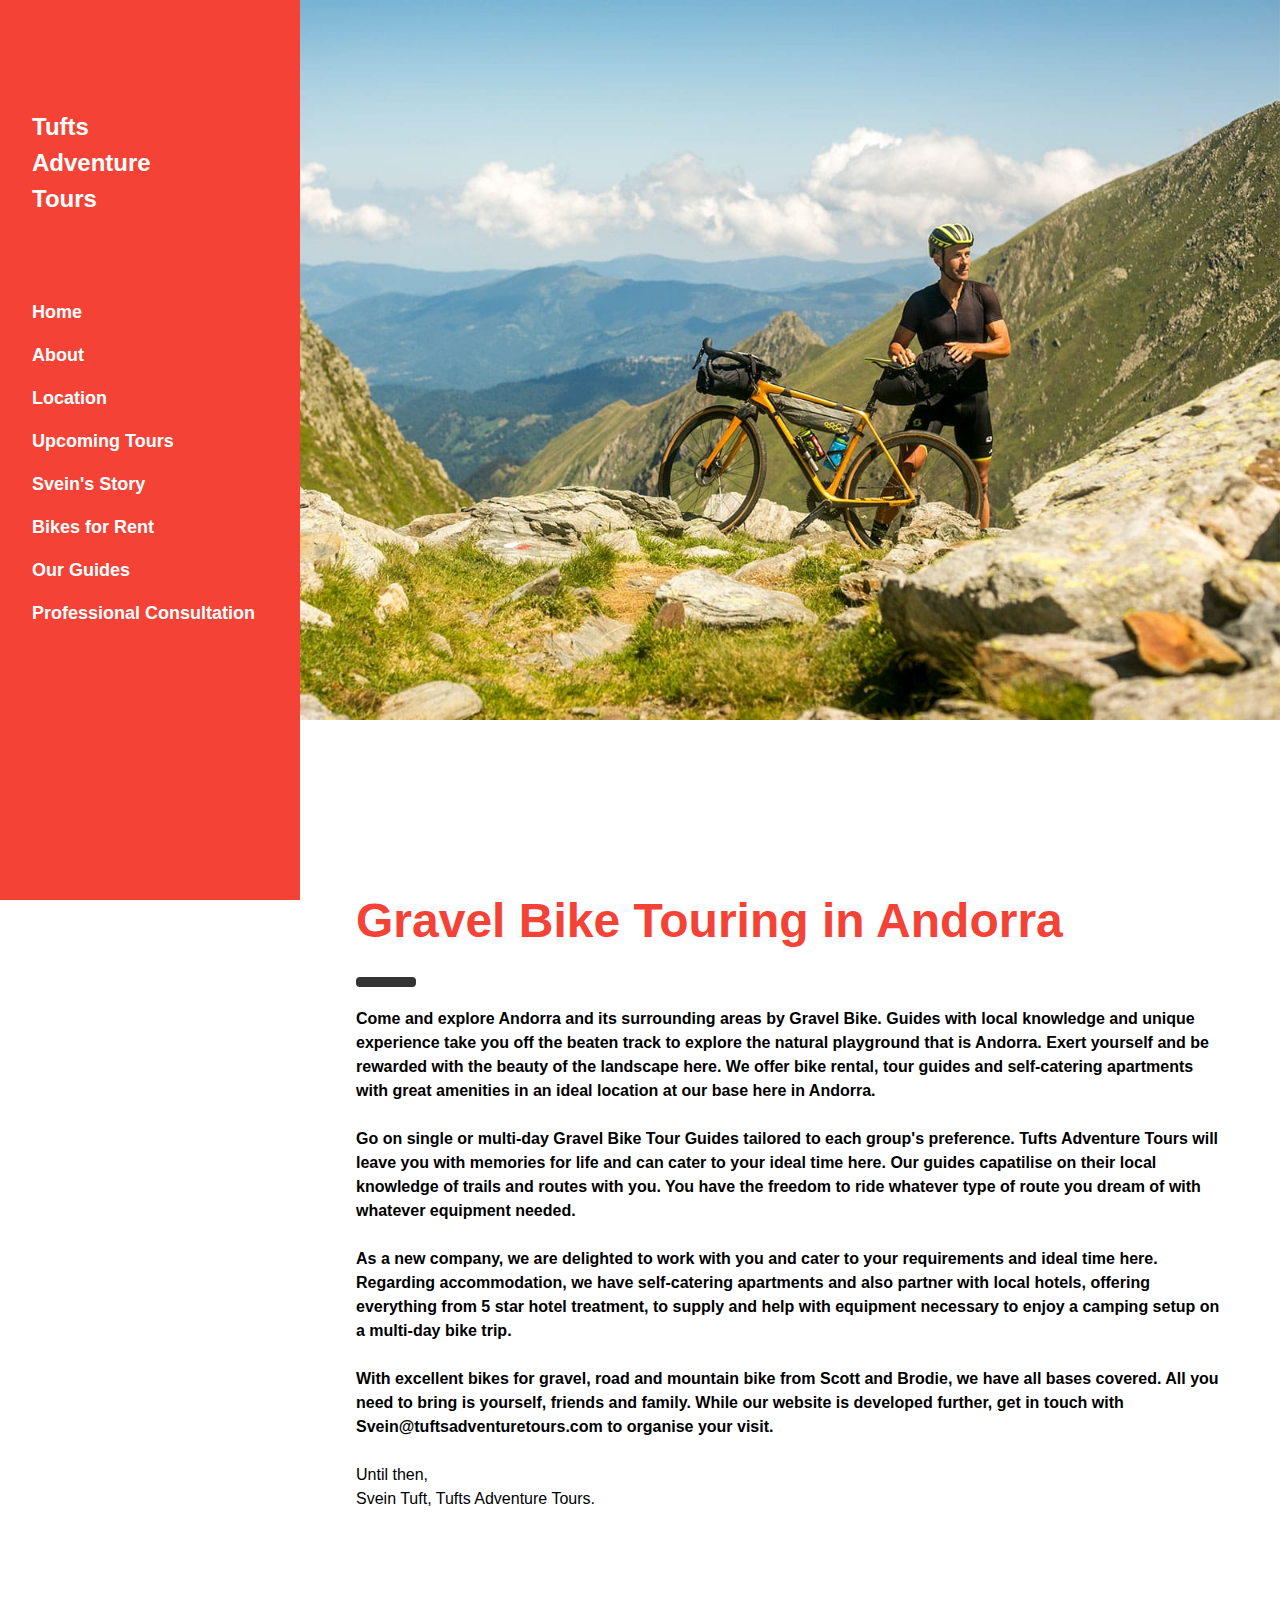
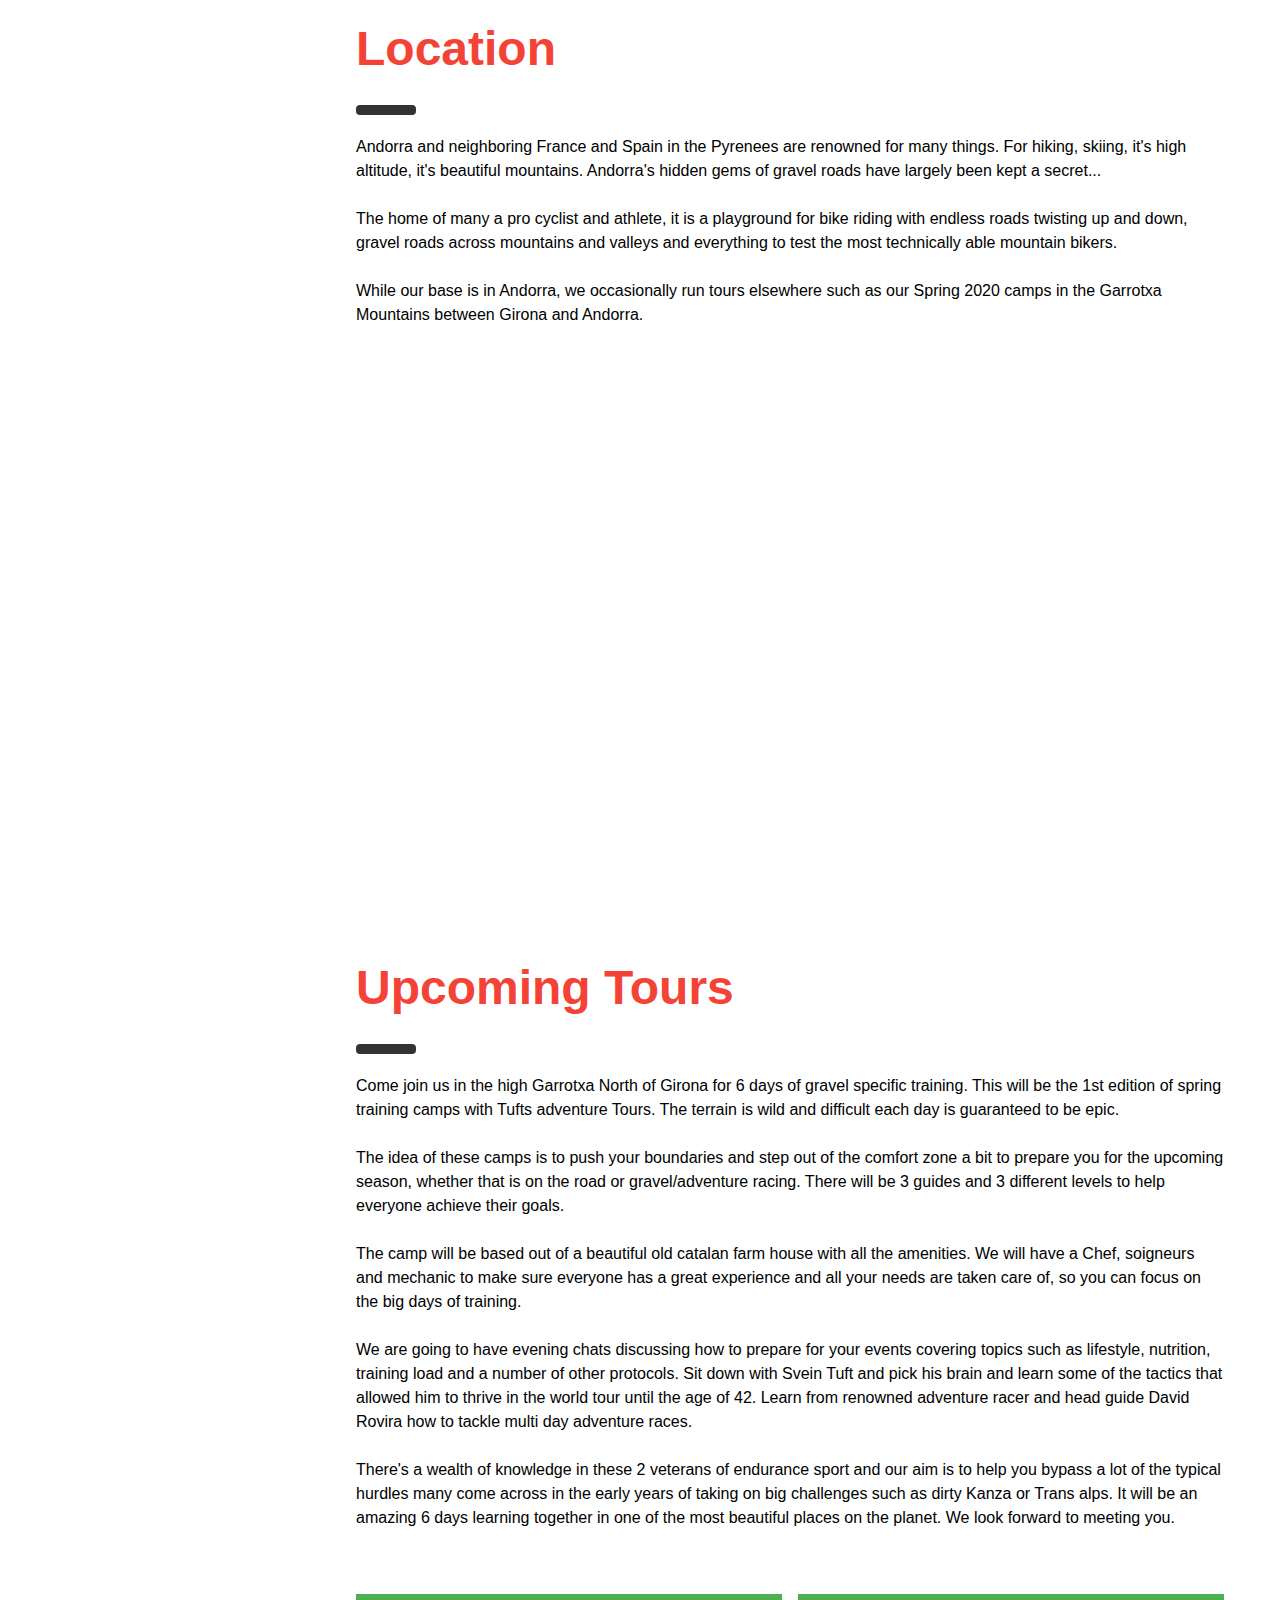
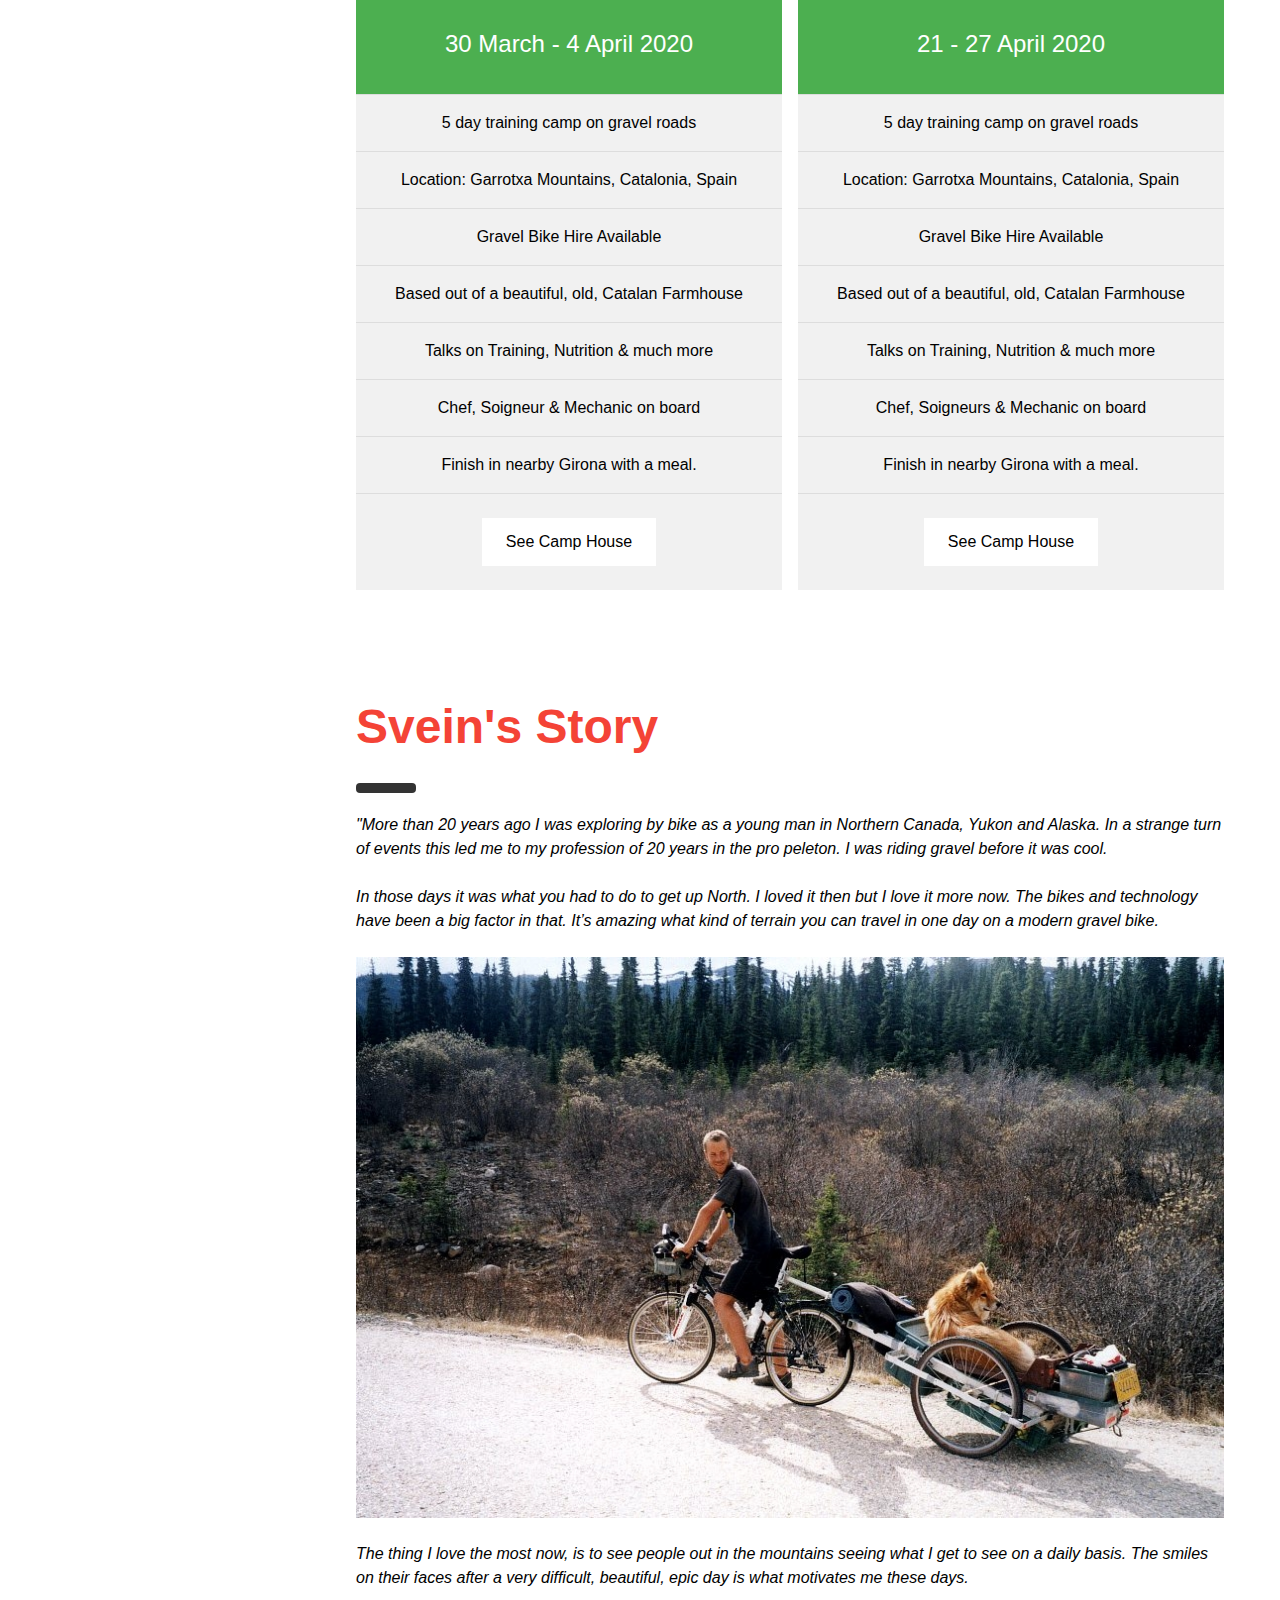
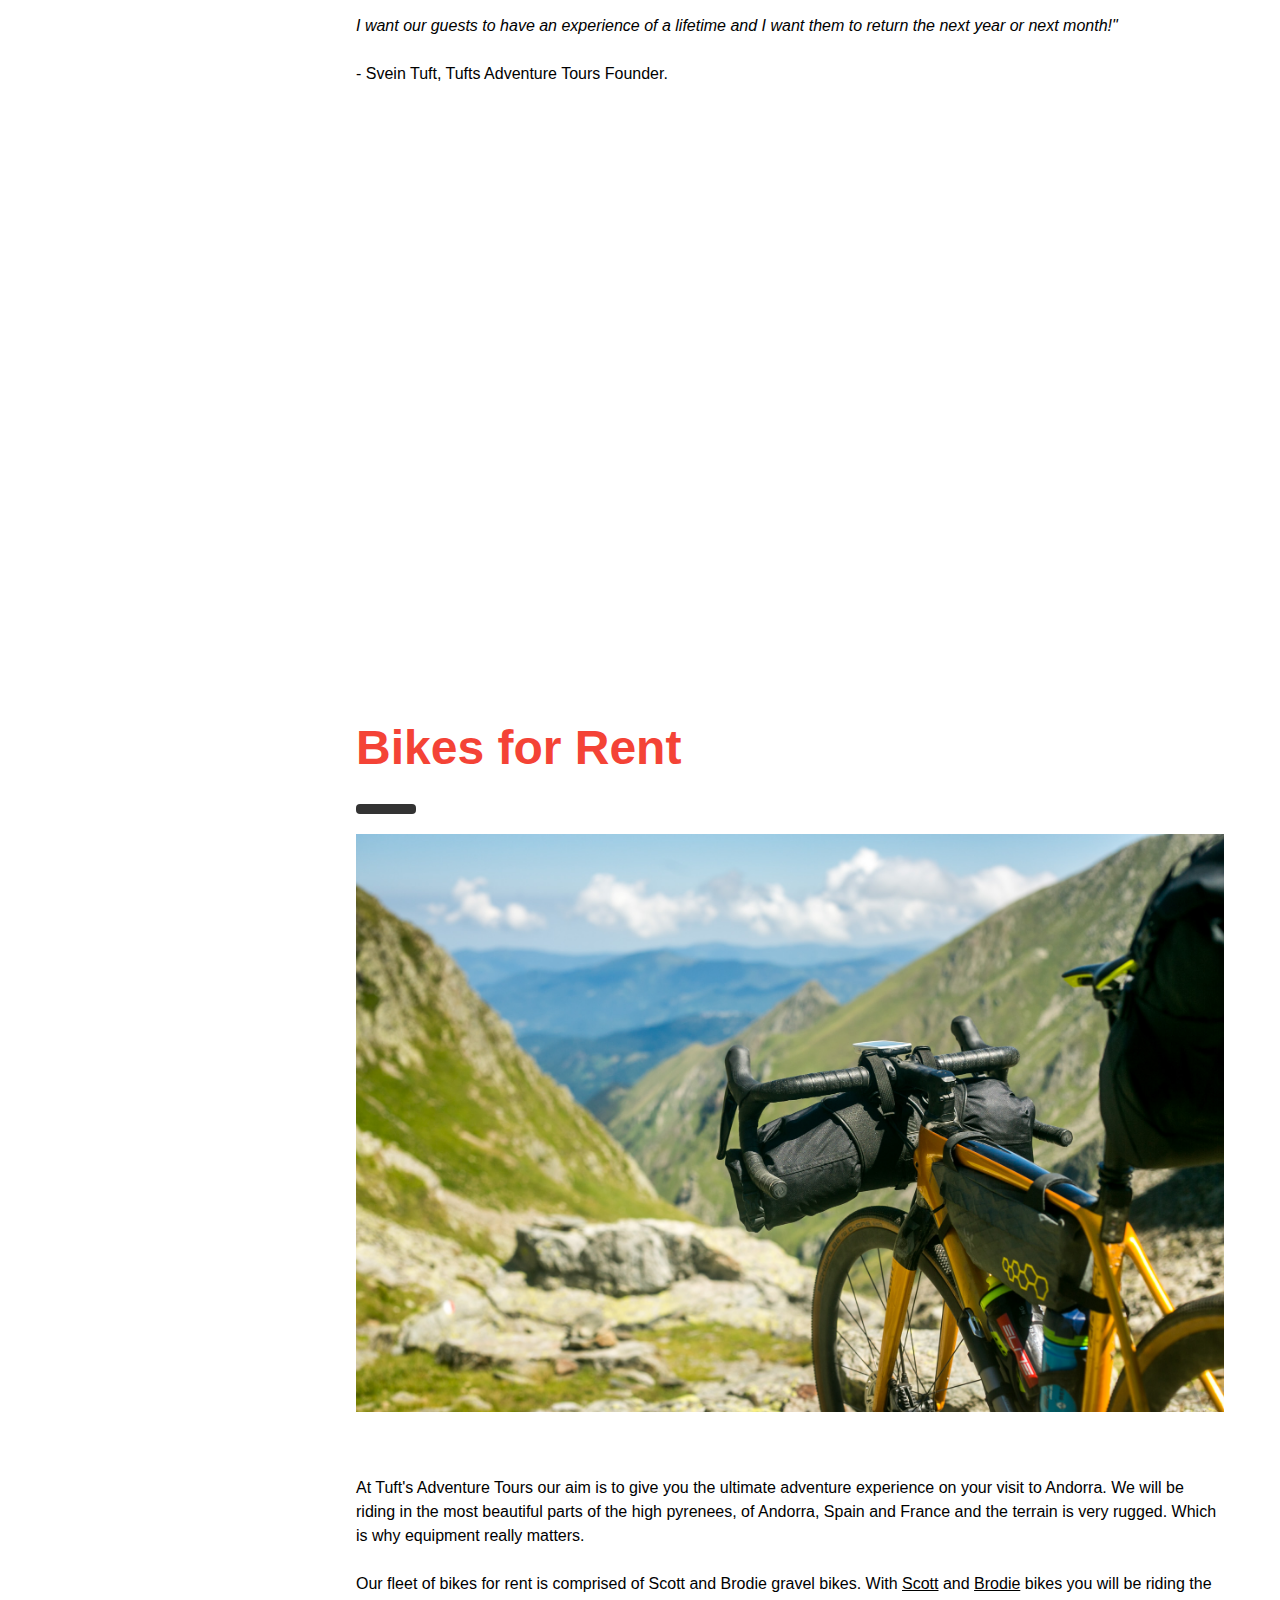
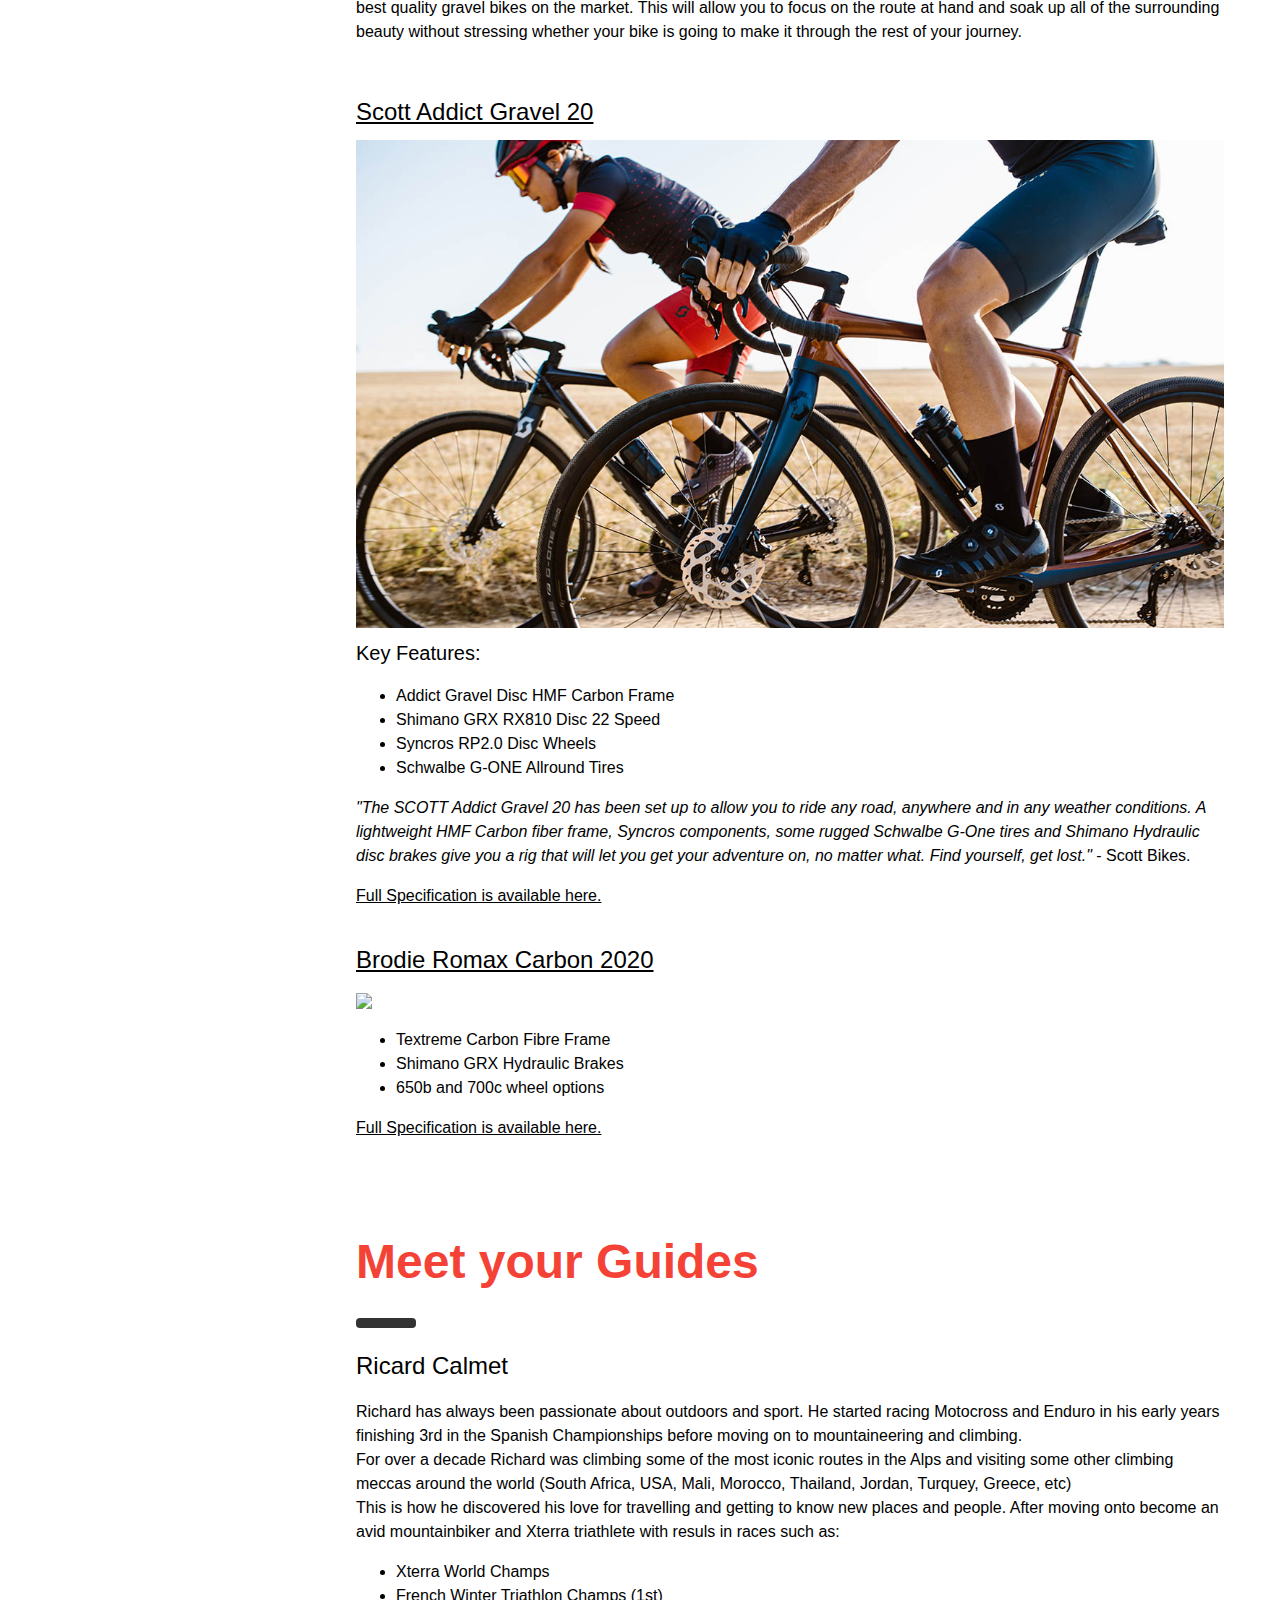
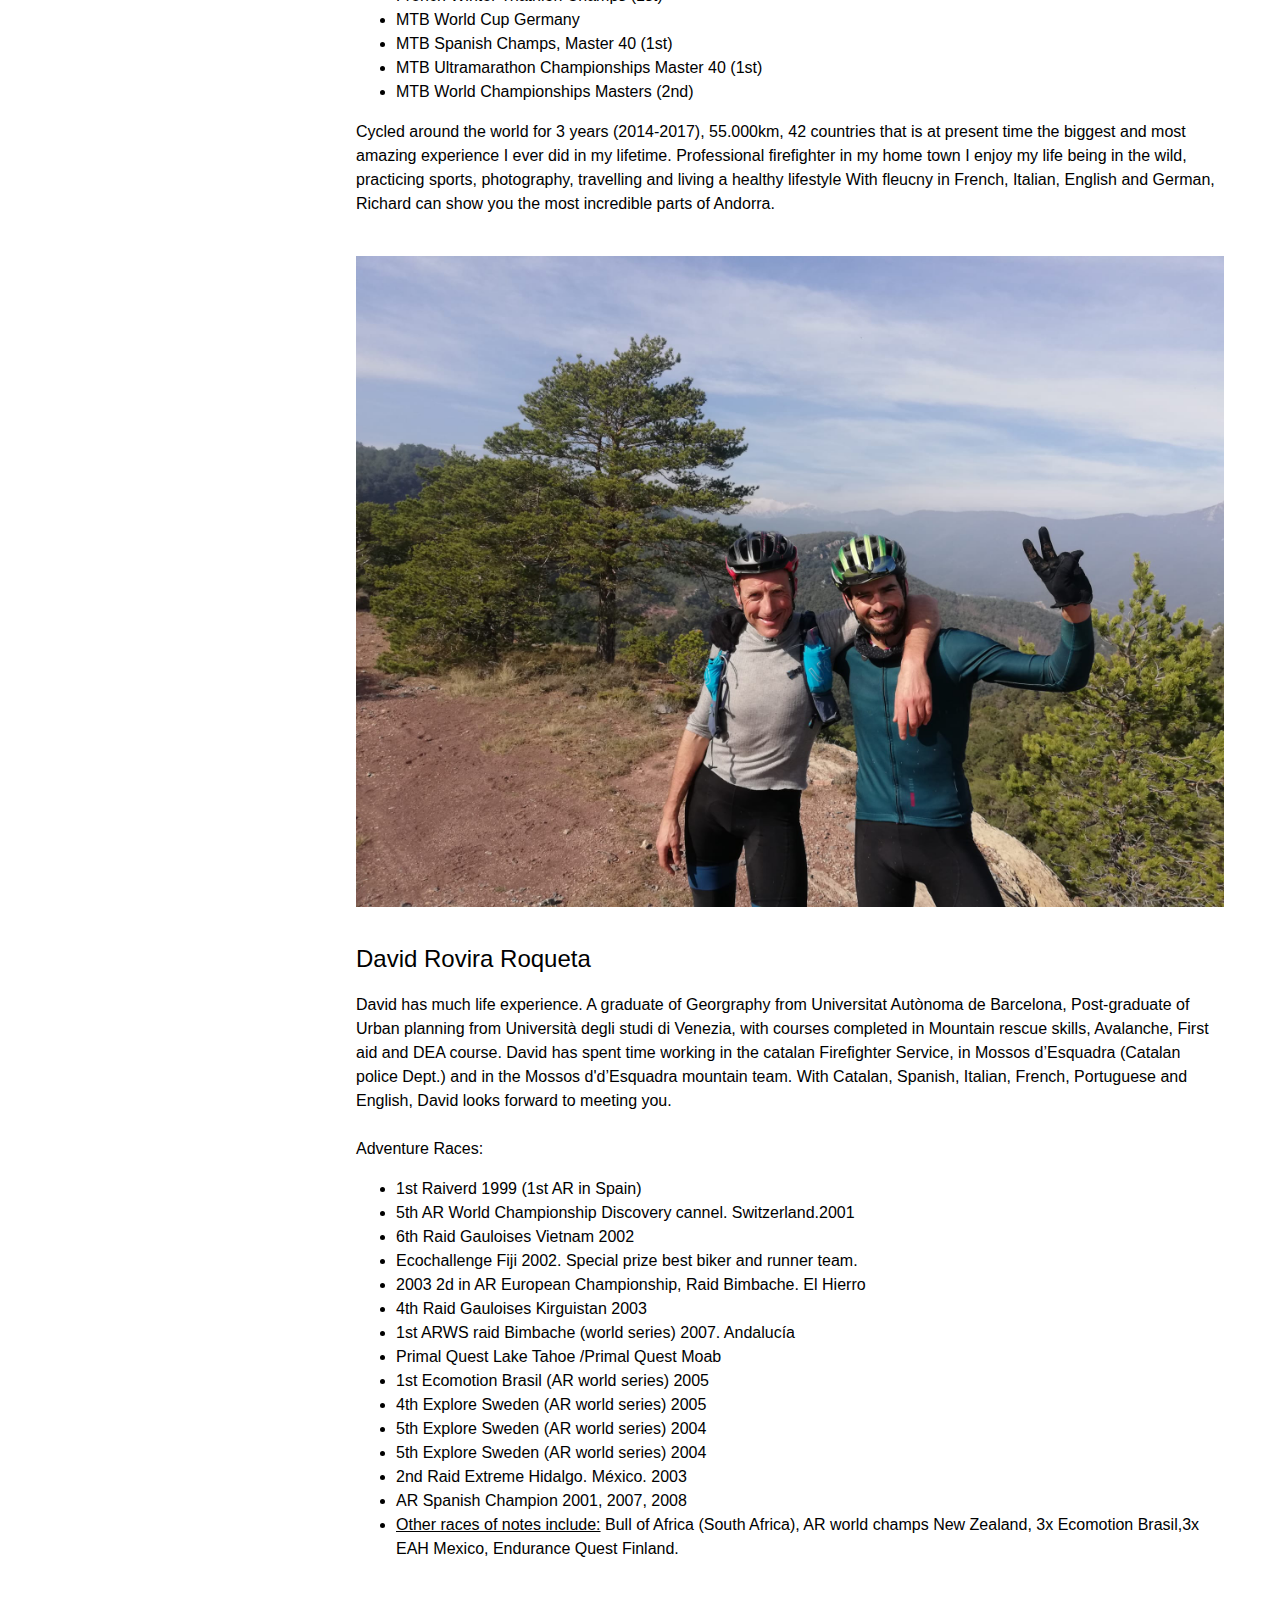
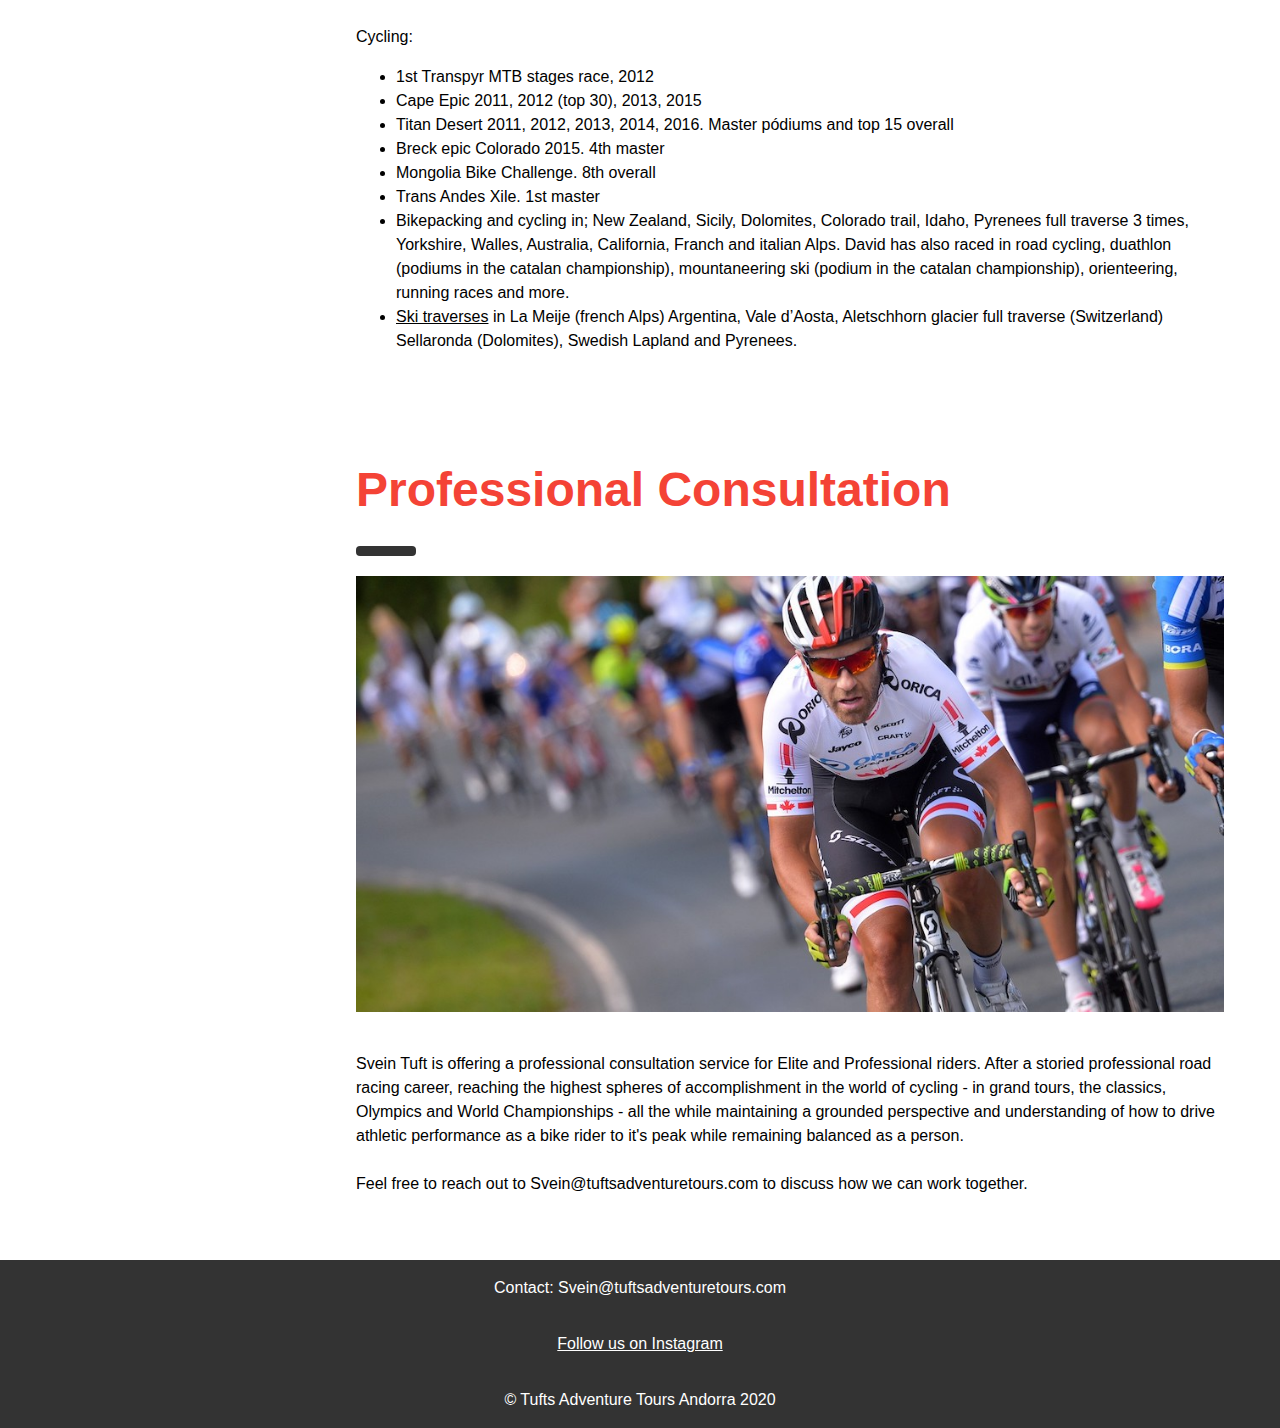
==== TuftsAdventureTours.com/index.html @ 7715aa44 "Info about rental bikes added." ====
<!DOCTYPE html>
<html lang="en">
<title>Tufts Adventure Tours</title>
<meta charset="UTF-8">
<meta name="viewport" content="width=device-width, initial-scale=1">
<!-- <link rel="stylesheet" href="https://www.w3schools.com/w3css/4/w3.css"> -->
<!-- <link rel="stylesheet" href="https://fonts.googleapis.com/css?family=Poppins"> -->
<link rel="stylesheet" href="index.css">
<link rel="stylesheet" href="fonts.css">
<style>
  body,
  h1,
  h2,
  h3,
  h4,
  h5 {
    font-family: Arial, Helvetica, sans-serif
  }

  body {
    font-size: 16px;
  }

  .w3-half img {
    margin-bottom: -6px;
    margin-top: 16px;
    opacity: 0.8;
    cursor: pointer
  }

  .w3-half img:hover {
    opacity: 1
  }
</style>

<body>

  <!-- Sidebar/menu -->
  <nav class="w3-sidebar w3-red w3-collapse w3-top w3-large w3-padding" style="z-index:3;width:300px;font-weight:bold;"
    id="mySidebar"><br>
    <a href="javascript:void(0)" onclick="w3_close()" class="w3-button w3-hide-large w3-display-topleft"
      style="width:100%;font-size:22px">Close Menu</a>
    <div class="w3-container">
      <h3 class="w3-padding-64"><b>Tufts <br> Adventure <br> Tours</b></h3>
    </div>
    <div class="w3-bar-block">
      <a href="#" onclick="w3_close()" class="w3-bar-item w3-button w3-hover-white">Home</a>
      <!-- <a href="#showcase" onclick="w3_close()" class="w3-bar-item w3-button w3-hover-white">Showcase</a> -->
      <a href="#about" onclick="w3_close()" class="w3-bar-item w3-button w3-hover-white">About</a>
      <a href="#location" onclick="w3_close()" class="w3-bar-item w3-button w3-hover-white">Location</a>
      <a href="#upcomingTours" onclick="w3_close()" class="w3-bar-item w3-button w3-hover-white">Upcoming Tours</a>
      <a href="#sveinsStory" onclick="w3_close()" class="w3-bar-item w3-button w3-hover-white">Svein's Story</a>
      <a href="#bikesForRental" onclick="w3_close()" class="w3-bar-item w3-button w3-hover-white">Bikes for Rent</a>
      <a href="#guides" onclick="w3_close()" class="w3-bar-item w3-button w3-hover-white">Our Guides</a>
      <a href="#proconsultation" onclick="w3_close()" class="w3-bar-item w3-button w3-hover-yellow">Professional
        Consultation</a>
    </div>
  </nav>

  <!-- Top menu on small screens -->
  <header class="w3-container w3-top w3-hide-large w3-red w3-xlarge w3-padding">
    <a href="javascript:void(0)" class="w3-button w3-red w3-margin-right" onclick="w3_open()">☰</a>
    <span>Tufts Adventure Tours</span>
  </header>

  <!-- Overlay effect when opening sidebar on small screens -->
  <div class="w3-overlay w3-hide-large" onclick="w3_close()" style="cursor:pointer" title="close side menu"
    id="myOverlay"></div>

  <!-- !PAGE CONTENT! -->

  <div class="imageBox">
    <img class="HomeImage" src="images/SveinBikeMountain.jpeg" alt="Gravel Cycling">
    <!-- <h1 class="imageText">Gravel Bike Tours in Andorra by Svein Tuft</h1> -->
  </div>

  <div class="w3-main" style="margin-left:340px;margin-right:40px">

    <!-- Header -->
    <div class="w3-container" style="margin-top:80px" id="showcase">
      <!-- <h1 class="w3-jumbo"><b>Interior Design</b></h1> -->
      <!-- <hr style="width:50px;border:5px solid red" class="w3-round"> -->
    </div>

    <!-- Photo grid (modal) -->
    <!-- <div class="w3-row-padding">
      <div class="w3-half">
        <img src="/w3images/kitchenconcrete.jpg" style="width:100%" onclick="onClick(this)" alt="Concrete meets bricks">
        <img src="/w3images/livingroom.jpg" style="width:100%" onclick="onClick(this)"
          alt="Light, white and tight scandinavian design">
        <img src="/w3images/diningroom.jpg" style="width:100%" onclick="onClick(this)"
          alt="White walls with designer chairs">
      </div>

      <div class="w3-half">
        <img src="/w3images/atrium.jpg" style="width:100%" onclick="onClick(this)" alt="Windows for the atrium">
        <img src="/w3images/bedroom.jpg" style="width:100%" onclick="onClick(this)"
          alt="Bedroom and office in one space">
        <img src="/w3images/livingroom2.jpg" style="width:100%" onclick="onClick(this)" alt="Scandinavian design">
      </div>
    </div> -->

    <!-- Modal for full size images on click -->
    <!-- <div id="modal01" class="w3-modal w3-black" style="padding-top:0" onclick="this.style.display='none'">
      <span class="w3-button w3-black w3-xxlarge w3-display-topright">×</span>
      <div class="w3-modal-content w3-animate-zoom w3-center w3-transparent w3-padding-64">
        <img id="img01" class="w3-image">
        <p id="caption"></p>
      </div>
    </div> -->

    <!-- Home / Tufts Adventure Tours -->
    <div class="w3-container" id="about" style="margin-top:75px">
      <h1 class="w3-xxxlarge w3-text-red"><b>Gravel Bike Touring in Andorra</b></h1>
      <hr style="width:50px;border:5px solid #333" class="w3-round">
      <p><b>Come and explore Andorra and its surrounding areas by Gravel Bike. Guides with local knowledge and unique
          experience take you off the beaten track to explore the natural playground that is Andorra. Exert yourself and
          be rewarded with the beauty of the landscape here. We offer bike rental, tour guides and self-catering
          apartments with great amenities in an ideal location at our base here in Andorra.
          <br><br>
          Go on single or multi-day Gravel Bike Tour Guides tailored to each group's preference. Tufts Adventure Tours
          will leave you with memories for life and can cater to your ideal time here. Our guides capatilise on their
          local knowledge of trails and routes with you. You have the freedom to ride whatever type of route you dream
          of
          with whatever equipment needed.
          <br><br>
          As a new company, we are delighted to work with you and cater to your requirements and ideal time here.
          Regarding accommodation, we have self-catering apartments and also partner with local hotels, offering
          everything from 5 star hotel treatment, to supply and help with equipment necessary to enjoy a camping setup
          on
          a multi-day bike trip.
          <br><br>
          With excellent bikes for gravel, road and mountain bike from Scott and Brodie, we have all bases covered. All
          you need to bring is yourself, friends and family.
          While our website is developed further, get in touch with Svein@tuftsadventuretours.com to organise your
          visit.
          <br><br></b>
        Until then,<br>
        Svein Tuft, Tufts Adventure Tours.
      </p>
    </div>


    <!-- Services -->
    <!-- <div class="w3-container" id="services" style="margin-top:75px">
      <h1 class="w3-xxxlarge w3-text-red"><b>Location.</b></h1>
      <hr style="width:50px;border:5px solid #333" class="w3-round">
      <p>Andorra and neighboring France and Spain in the Pyrenees are renowned for many things. For hiking, skiing, it's
        high altitude, it's beautiful mountains. Andorra's hidden gems of gravel roads have largely been kept a
        secret...<br><br>

        The home of many a pro cyclist and athlete, it is a playground for bike riding with endless roads twisting up
        and down, gravel roads across mountains and valleys and everything to test the most technically able mountain
        bikers.<br><br>


        The type of bike ride possible here:
        “If starting from Andorra La vella, make your way up to La Massana. From there climb up to the CG4 direction
        Pal. Take the CG4 all the way to Port de Cabus. From La Vella it’s roughly 1300 m of climbing. At the summit the
        road turns to Gravel and becomes the Carretera de Tor. Big descent passing Tor and Noris and finally coming back
        on pavement in Alins. From there take a left on the L-510 down the valley to the L-504 junction, taking a right
        on L-504 heading north to Tavascan. From Tavascan take the Cami de Graus through Quanca. This is a nice gravel
        road and climbing roughly 700 m until the road ends and then turns to single track/trail. There’s some good
        riding and some hiking until the pass at 2100 m. Now you are in France. Some steep technical hiking downhill and
        some great technical descending sections. The route finally washes out on a small D road in the Ossese valley
        and turns into the D38. Descend until you come to the D8f. Take the D8f until the D18 junction and turn right.
        This takes you to the town of Vicdessos. Follow signs to Auzat. From Auzat take the D8 up the Soulcem valley. A
        massive climb awaits. After Soulcem lake the road turns to gravel and you keep climbing deep into the big
        mountains. As the gravel road comes to an end there is a small trail on the left heading up to the Port de Rat.
        From here about an hour of hike and bike to the 2500m pass. Then the trail drops steeply down into Andorra
        Arcalis ski area. The road is gravel at 1st and then become paved as you get closer to the ski station. Take the
        CS-380 until Ordino and now you descend all the way back to La vella. The route could be done in one very
        massive day but I recommend taking 2 days to really enjoy it.”</p>
    </div> -->

    <!-- Designers -->
    <!-- <div class="w3-container" id="designers" style="margin-top:75px">
      <h1 class="w3-xxxlarge w3-text-red"><b>Designers.</b></h1>
      <hr style="width:50px;border:5px solid #333" class="w3-round">
      <p>The best team in the world.</p>
      <p>We are lorem ipsum consectetur adipiscing elit, sed do eiusmod tempor incididunt ut labore et dolore magna
        aliqua. Ut enim ad minim veniam, quis nostrud exercitation ullamco laboris nisi ut aliquip ex ea commodo
        consequat. Duis aute irure
        dolor in reprehenderit in voluptate velit esse cillum dolore eu fugiat nulla pariatur. Excepteur sint occaecat
        cupidatat non proident, sunt in culpa qui officia deserunt mollit anim id est laborum consectetur adipiscing
        elit, sed do eiusmod tempor
        incididunt ut labore et quis nostrud exercitation ullamco laboris nisi ut aliquip ex ea commodo consequat.
      </p>
      <p><b>Our designers are thoughtfully chosen</b>:</p>
    </div> -->

    <div class="w3-container" id="location" style="margin-top:75px">
      <h1 class="w3-xxxlarge w3-text-red"><b>Location</b></h1>
      <hr style="width:50px;border:5px solid #333" class="w3-round">

      <p>
        Andorra and neighboring France and Spain in the Pyrenees are renowned for many things. For hiking, skiing, it's
        high altitude, it's beautiful mountains. Andorra's hidden gems of gravel roads have largely been kept a
        secret...<br><br>

        The home of many a pro cyclist and athlete, it is a playground for bike riding with endless roads twisting up
        and down, gravel roads across mountains and valleys and everything to test the most technically able mountain
        bikers.<br><br>

        While our base is in Andorra, we occasionally run tours elsewhere such as our Spring 2020 camps in the Garrotxa
        Mountains between Girona and Andorra.<br><br>
      </p>

      <iframe width="800" height="500" src="https://www.youtube.com/embed/aKTC8yFddb4" frameborder="0"
        allow="accelerometer; autoplay; encrypted-media; gyroscope; picture-in-picture" allowfullscreen></iframe>
    </div>

    <!-- HERE WE ADD ABOUT THE BIKES!!! -->

    <!-- The Team -->
    <!-- <div class="w3-row-padding w3-grayscale">
      <div class="w3-col m4 w3-margin-bottom">
        <div class="w3-light-grey">
          <img src="/w3images/team2.jpg" alt="John" style="width:100%">
          <div class="w3-container">
            <h3>John Doe</h3>
            <p class="w3-opacity">CEO & Founder</p>
            <p>Phasellus eget enim eu lectus faucibus vestibulum. Suspendisse sodales pellentesque elementum.</p>
          </div>
        </div>
      </div>
      <div class="w3-col m4 w3-margin-bottom">
        <div class="w3-light-grey">
          <img src="/w3images/team1.jpg" alt="Jane" style="width:100%">
          <div class="w3-container">
            <h3>Jane Doe</h3>
            <p class="w3-opacity">Designer</p>
            <p>Phasellus eget enim eu lectus faucibus vestibulum. Suspendisse sodales pellentesque elementum.</p>
          </div>
        </div>
      </div>
      <div class="w3-col m4 w3-margin-bottom">
        <div class="w3-light-grey">
          <img src="/w3images/team3.jpg" alt="Mike" style="width:100%">
          <div class="w3-container">
            <h3>Mike Ross</h3>
            <p class="w3-opacity">Architect</p>
            <p>Phasellus eget enim eu lectus faucibus vestibulum. Suspendisse sodales pellentesque elementum.</p>
          </div>
        </div>
      </div>
    </div> -->

    <!-- Packages / Pricing Tables -->
    <div class="w3-container" id="upcomingTours" style="margin-top:75px">
      <h1 class="w3-xxxlarge w3-text-red"><b>Upcoming Tours</b></h1>
      <hr style="width:50px;border:5px solid #333" class="w3-round">
      <p> Come join us in the high Garrotxa North of Girona for 6 days of gravel specific training. This will be the 1st
        edition of spring training camps with Tufts adventure Tours. The terrain is wild and difficult each day is
        guaranteed to be epic.<br><br>
        The idea of these camps is to push your boundaries and step out of the comfort zone a bit
        to prepare you for the upcoming season, whether that is on the road or gravel/adventure racing.
        There will be 3 guides and 3 different levels to help everyone achieve their goals.<br><br>

        The camp will be based out of a beautiful old catalan farm house with all the amenities. We will have a Chef,
        soigneurs and mechanic to make sure everyone
        has a great experience and all your needs are taken care of, so you can focus on the big days of
        training.<br><br> We
        are going to have evening chats discussing how to prepare for your events covering topics such as lifestyle,
        nutrition, training load and a number of other protocols. Sit down with Svein Tuft and pick his brain and learn
        some of the tactics that allowed him to thrive in the world tour until the age of 42. Learn from renowned
        adventure racer and head guide David Rovira how to tackle multi day adventure races.<br><br>

        There's a wealth of knowledge in these 2 veterans of endurance sport and our aim is to help you bypass a lot of
        the typical hurdles
        many come across in the early years of taking on big challenges such as dirty Kanza or Trans alps. It will be an
        amazing 6 days learning together in one of the most beautiful places on the planet. We look forward to meeting
        you.<br><br><br></p>
    </div>




    <!-- <div class="w3-row-padding">
      <div class="w3-half w3-margin-bottom">
        <ul class="w3-ul w3-light-grey w3-center">
          <li class="w3-dark-grey w3-xlarge w3-padding-32">Basic</li>
          <li class="w3-padding-16">Floorplanning</li>
          <li class="w3-padding-16">10 hours support</li>
          <li class="w3-padding-16">Photography</li>
          <li class="w3-padding-16">20% furniture discount</li>
          <li class="w3-padding-16">Good deals</li>
          <li class="w3-padding-16">
            <h2>$ 199</h2>
            <span class="w3-opacity">per room</span>
          </li>
          <li class="w3-light-grey w3-padding-24">
            <button class="w3-button w3-white w3-padding-large w3-hover-black">Sign Up</button>
          </li>
        </ul>
      </div> -->

    <div class="w3-row-padding">
      <div class="w3-half w3-margin-bottom">
        <ul class="w3-ul w3-light-grey w3-center">
          <li class="w3-green w3-xlarge w3-padding-32">30 March - 4 April 2020</li>
          <li class="w3-padding-16">5 day training camp on gravel roads</li>
          <li class="w3-padding-16">Location: Garrotxa Mountains, Catalonia, Spain</li>
          <li class="w3-padding-16">Gravel Bike Hire Available</li>
          <li class="w3-padding-16">Based out of a beautiful, old, Catalan Farmhouse</li>
          <li class="w3-padding-16">Talks on Training, Nutrition & much more</li>
          <li class="w3-padding-16">Chef, Soigneur & Mechanic on board</li>
          <li class="w3-padding-16">Finish in nearby Girona with a meal.</li>
          <!-- <li class="w3-padding-16">Good deals</li> -->
          <!-- <li class="w3-padding-16">
              <h2>$ 199</h2>
              <span class="w3-opacity">per room</span>
            </li> -->
          <li class="w3-light-grey w3-padding-24">
            <a href="https://www.experienciarural.cat/en/houses/64-serra-del-bosc"><button
                class="w3-button w3-white w3-padding-large w3-hover-black">See Camp House</button></a>
          </li>
        </ul>
      </div>

      <div class="w3-half">
        <ul class="w3-ul w3-light-grey w3-center">
          <li class="w3-green w3-xlarge w3-padding-32">21 - 27 April 2020</li>
          <li class="w3-padding-16">5 day training camp on gravel roads</li>
          <li class="w3-padding-16">Location: Garrotxa Mountains, Catalonia, Spain</li>
          <li class="w3-padding-16">Gravel Bike Hire Available</li>
          <li class="w3-padding-16">Based out of a beautiful, old, Catalan Farmhouse</li>
          <li class="w3-padding-16">Talks on Training, Nutrition & much more</li>
          <li class="w3-padding-16">Chef, Soigneurs & Mechanic on board</li>
          <li class="w3-padding-16">Finish in nearby Girona with a meal.</li>

          <!-- <li class="w3-padding-16">GREAT deals</li> -->
          <!-- <li class="w3-padding-16">
            <h2>$ 249</h2>
            <span class="w3-opacity">per room</span>
          </li> -->
          <li class="w3-light-grey w3-padding-24">
            <a href="https://www.somrurals.com//es/casa-rural/sr-613-girons-613"><button
                class="w3-button w3-white w3-padding-large w3-hover-black">See Camp House</button></a>
          </li>
        </ul>
      </div>
    </div>



    <div class="w3-container" id="sveinsStory" style="margin-top:75px">
      <h1 class="w3-xxxlarge w3-text-red"><b>Svein's Story</b></h1>
      <hr style="width:50px;border:5px solid #333" class="w3-round">
      <p><i>
          "More than 20 years ago I was exploring by bike as a young man in
          Northern Canada, Yukon and Alaska. In a strange turn of events this led
          me to my profession of 20 years in the pro peleton. I was riding gravel
          before it was cool.
          <br><br>
          In those days it was what you had to do to get up
          North. I loved it then but I love it more now. The bikes and technology
          have been a big factor in that. It’s amazing what kind of terrain you
          can travel in one day on a modern gravel bike.
          <br><br>
          <img src="images/SveinoAndDog.jpeg" alt="Bike, Svein, Dog">
          <br><br>
          The thing I love the most
          now, is to see people out in the mountains seeing what I get to see on a
          daily basis. The smiles on their faces after a very difficult,
          beautiful, epic day is what motivates me these days.
          <br> <br>
          I want our guests
          to have an experience of a lifetime and I want them to return the next
          year or next month!"</i><br><br>
        - Svein Tuft, Tufts Adventure Tours Founder.<br><br></p>


      <iframe width="800" height="500" src="https://www.youtube.com/embed/nCKa3x4xXtg" frameborder="0"
        allow="accelerometer; autoplay; encrypted-media; gyroscope; picture-in-picture" allowfullscreen></iframe>
    </div>

    <div class="w3-container" id="bikesForRental" style="margin-top:75px">
      <h1 class="w3-xxxlarge w3-text-red"><b>Bikes for Rent</b></h1>
      <hr style="width:50px;border:5px solid #333" class="w3-round">
      <img src="images/TheBike.jpg" alt="Gravel Bike">
      <p><br><br>
        At Tuft's Adventure Tours our aim is to give you the ultimate adventure experience on your visit to
        Andorra. We will be riding in the most beautiful parts of the high pyrenees, of Andorra, Spain and
        France and the terrain is very rugged. Which is why equipment really matters.
        <br>
        <br>
        Our fleet of bikes for rent is comprised of Scott and Brodie gravel bikes. With
        <a href="https://www.scott-sports.com/global/en/products/bike-bikes-road-gravel-cx">Scott</a> and <a
          href="https://www.brodiebicycles.com/">Brodie</a> bikes you will be riding the best quality gravel bikes on
        the
        market. This will allow you to focus on the route at hand and soak up all of the surrounding beauty
        without stressing whether your bike is going to make it through the rest of your journey.
      </p>
      <br>
      <div>
        <h3><u>Scott Addict Gravel 20</u></h3>
        <img src="images/scottgraveladdict20.jpg">
        <h4>Key Features:</h4>
        <ul> 
          <li>Addict Gravel Disc HMF Carbon Frame</li>
          <li>Shimano GRX RX810 Disc 22 Speed</li>
          <li>Syncros RP2.0 Disc Wheels</li>
          <li>Schwalbe G-ONE Allround Tires</li>
        </ul>
        <p>
          <i>"The SCOTT Addict Gravel 20 has been set up to allow you to ride any road, anywhere and in any weather
          conditions. A lightweight HMF Carbon fiber frame, Syncros components, some rugged Schwalbe G-One tires and
          Shimano Hydraulic disc brakes give you a rig that will let you get your adventure on, no matter what. Find
          yourself, get lost."</i> - Scott Bikes.
        </p>
        <a href="https://www.scott-sports.com/us/en/product/scott-addict-gravel-20-bike?article=274775022">Full Specification is available here.</a>
      </div>
      <br>
      <div>
        <h3><u>Brodie Romax Carbon 2020</u></h3>
        <img src="/images/2020+Brodie+Romax+Carbon.jpg">
        <ul>
          <li>Textreme Carbon Fibre Frame </li>
          <li>Shimano GRX Hydraulic Brakes</li>
          <li>650b and 700c wheel options</li>
        </ul>
        <a href="https://www.brodiebicycles.com/2020-romax-carbon">Full Specification is available here.</a>
      </div>

    </div>



    <div class="w3-container" id="guides" style="margin-top:75px">
      <h1 class="w3-xxxlarge w3-text-red"><b>Meet your Guides</b></h1>
      <hr style="width:50px;border:5px solid #333" class="w3-round">

      <h3>Ricard Calmet</h3>
      <p>
        Richard has always been passionate about outdoors and sport.
        He started racing Motocross and Enduro in his early years finishing 3rd in the Spanish Championships before
        moving on to mountaineering and climbing. <br> For over a decade Richard was climbing some of the most iconic
        routes in the Alps and visiting some other climbing meccas around the world (South Africa, USA, Mali, Morocco,
        Thailand, Jordan, Turquey, Greece, etc)<br>
        This is how he discovered his love for travelling and getting to know new places and people.
        After moving onto become an avid mountainbiker and Xterra triathlete with resuls in races such as:
      </p>
      <ul>
        <li>Xterra World Champs</li>
        <li>French Winter Triathlon Champs (1st)</li>
        <li> MTB World Cup Germany</li>
        <li>MTB Spanish Champs, Master 40 (1st)</li>
        <li>MTB Ultramarathon Championships Master 40 (1st)</li>
        <li>MTB World Championships Masters (2nd)</li>
      </ul>
      <p>

        Cycled around the world for 3 years (2014-2017), 55.000km, 42 countries that is at present time the biggest and
        most amazing experience I ever did in my lifetime.
        Professional firefighter in my home town I enjoy my life being in the wild, practicing sports, photography,
        travelling and living a healthy lifestyle
        With fleucny in French, Italian, English and German, Richard can show you the most incredible parts of Andorra.
      </p>
      <br>
      <img src="images/guides.jpeg">
      <br>
      <br>
      <h3>David Rovira Roqueta</h3>
      <p>

        David has much life experience. A graduate of Georgraphy from Universitat Autònoma de Barcelona, Post-graduate
        of Urban planning from Università degli studi di Venezia, with courses completed in Mountain rescue skills,
        Avalanche, First aid and DEA course.
        David has spent time working in the catalan Firefighter Service, in Mossos d’Esquadra (Catalan police Dept.) and
        in the Mossos d'd’Esquadra mountain team. With Catalan, Spanish, Italian, French, Portuguese and English, David
        looks forward to meeting you.
        <br><br>
        Adventure Races:
      </p>
      <ul>
        <li>
          1st Raiverd 1999 (1st AR in Spain)
        </li>
        <li>
          5th AR World Championship Discovery cannel. Switzerland.2001
        </li>
        <li>
          6th Raid Gauloises Vietnam 2002
        </li>
        <li>
          Ecochallenge Fiji 2002. Special prize best biker and runner team.
        </li>
        <li>
          2003 2d in AR European Championship, Raid Bimbache. El Hierro
        </li>
        <li>
          4th Raid Gauloises Kirguistan 2003
        </li>
        <li>
          1st ARWS raid Bimbache (world series) 2007. Andalucía
        </li>
        <li>
          Primal Quest Lake Tahoe /Primal Quest Moab
        </li>
        <li>
          1st Ecomotion Brasil (AR world series) 2005
        </li>
        <li>
          4th Explore Sweden (AR world series) 2005
        </li>
        <li>
          5th Explore Sweden (AR world series) 2004
        </li>
        <li>
          5th Explore Sweden (AR world series) 2004
        </li>
        <li>
          2nd Raid Extreme Hidalgo. México. 2003
        </li>
        <li>
          AR Spanish Champion 2001, 2007, 2008
        </li>
        <li>
          <u>Other races of notes include:</u> Bull of Africa (South Africa), AR world champs New Zealand, 3x
          Ecomotion Brasil,3x EAH Mexico,
          Endurance Quest Finland.
        </li>
      </ul>
      <br>
      <br>
      Cycling:
      <ul>
        <li>
          1st Transpyr MTB stages race, 2012
        </li>
        <li>
          Cape Epic 2011, 2012 (top 30), 2013, 2015
        </li>
        <li>
          Titan Desert 2011, 2012, 2013, 2014, 2016. Master pódiums and top 15 overall
        </li>
        <li>
          Breck epic Colorado 2015. 4th master
        </li>
        <li>
          Mongolia Bike Challenge. 8th overall
        </li>
        <li>
          Trans Andes Xile. 1st master
        </li>
        <li>
          Bikepacking and cycling in; New Zealand, Sicily, Dolomites, Colorado trail, Idaho, Pyrenees full traverse 3
          times, Yorkshire, Walles, Australia, California, Franch and italian Alps.
          David has also raced in road cycling, duathlon (podiums in the catalan championship), mountaneering ski
          (podium in
          the catalan championship), orienteering, running races and more.
        </li>
        <li>
          <u>Ski traverses</u> in La Meije (french Alps) Argentina, Vale d’Aosta, Aletschhorn glacier full
          traverse (Switzerland) Sellaronda (Dolomites), Swedish Lapland and Pyrenees.
        </li>
      </ul>
    </div>

    <div class="w3-container" id="proconsultation" style="margin-top:75px">
      <h1 class="w3-xxxlarge w3-text-red"><b>Professional Consultation</b></h1>
      <hr style="width:50px;border:5px solid #333" class="w3-round">

      <img src="images/CanadianChamp.jpeg">
      <p><br>
        Svein Tuft is offering a professional consultation service for Elite and Professional riders.
        After a storied professional road racing career, reaching the highest spheres of accomplishment in the world of
        cycling - in grand tours, the classics, Olympics and World Championships - all the while maintaining a grounded
        perspective and understanding of how to drive athletic performance as a bike rider to it's peak while remaining
        balanced as a person.
        <br><br>
        Feel free to reach out to Svein@tuftsadventuretours.com to discuss how we can work together.<br><br><br>
      </p>
    </div>

    <!-- <div class="w3-container" id="guides" style="margin-top:75px">
      <h1 class="w3-xxxlarge w3-text-red"><b>Meet your Guides</b></h1>
      <hr style="width:50px;border:5px solid #333" class="w3-round">
      <p>
        <h3>Ricard Calmet</h3>
        Richard has always been passionate about outdoors and sport.
        Richard started racing Motocross and Enduro in his early years finishing 3rd in the Spanish Championships before
        moved to mountaineering and climbing later. <br> For over a decade Richard was climbing some of the most iconic
        routes in the Alps and visiting some other climbing meccas around the world (South Africa, USA, Mali, Morocco,
        Thailand, Jordan, Turquey, Greece, etc)<br>
        This is how he discovered his love for travelling and getting to know new places and people.
        After moving onto become an avid mountainbiker and Xterra triathlete with resuls in races such as:
      </p>
      <ul>
        <li>Xterra World Champs</li>
        <li>French Winter Triathlon Champs (1st)</li>
        <li> MTB World Cup Germany</li>
        <li>MTB Spanish Champs, Master 40 (1st)</li>
        <li>MTB Ultramarathon Championships Master 40 (1st)</li>
        <li>MTB World Championships Masters (2nd)</li>
      </ul>

      <p>
        Cycled around the world for 3 years (2014-2017), 55.000km, 42 countries that is at present time the biggest and
        most amazing experience I ever did in my lifetime.
        Professional firefighter in my home town I enjoy my life being in the wild, practicing sports, photography,
        travelling and living a healthy lifestyle
        With fleucny in French, Italian, English and German, Richard can show you the most incredible parts of Andorra.
      </p>
      <br>
      <br>
      <h3>David Rovira Roqueta</h3>
      <p>

        David has much life experience. A graduate of Georgraphy from Universitat Autònoma de Barcelona, Post-graduate
        of Urban planning from Università degli studi di Venezia, with courses completed in Mountain rescue skills,
        Avalanche, First aid and DEA course.
        David has spent time working in the catalan Firefighter Service, in Mossos d’Esquadra (Catalan police Dept.) and
        in the Mossos d'd’Esquadra mountain team. With Catalan, Spanish, Italian, French, Portuguese and English, David
        looks forward to meeting you.
        <br><br>
        Adventure Races:
        <ul>
          <li>
            1st Raiverd 1999 (1st AR in Spain)
          </li>
          <li>
            5th AR World Championship Discovery cannel. Switzerland.2001
          </li>
          <li>
            6th Raid Gauloises Vietnam 2002
          </li>
          <li>
            Ecochallenge Fiji 2002. Special prize best biker and runner team.
          </li>
          <li>
            2003 2d in AR European Championship, Raid Bimbache. El Hierro
          </li>
          <li>
            4th Raid Gauloises Kirguistan 2003
          </li>
          <li>
            1st ARWS raid Bimbache (world series) 2007. Andalucía
          </li>
          <li>
            Primal Quest Lake Tahoe /Primal Quest Moab
          </li>
          <li>
            1st Ecomotion Brasil (AR world series) 2005
          </li>
          <li>
            4th Explore Sweden (AR world series) 2005
          </li>
          <li>
            5th Explore Sweden (AR world series) 2004
          </li>
          <li>
            5th Explore Sweden (AR world series) 2004
          </li>
          <li>
            2nd Raid Extreme Hidalgo. México. 2003
          </li>
          <li>
            AR Spanish Champion 2001, 2007, 2008
          </li>
          <li>
            <u>Other races of notes include:</u> Bull of Africa (South Africa), AR world champs New Zealand, 3x
            Ecomotion Brasil,3x EAH Mexico,
            Endurance Quest Finland.
          </li>
        </ul>
        <br>
        <br>
        Cycling:
        <ul>
          <li>
            1st Transpyr MTB stages race, 2012
          </li>
          <li>
            Cape Epic 2011, 2012 (top 30), 2013, 2015
          </li>
          <li>
            Titan Desert 2011, 2012, 2013, 2014, 2016. Master pódiums and top 15 overall
          </li>
          <li>
            Breck epic Colorado 2015. 4th master
          </li>
          <li>
            Mongolia Bike Challenge. 8th overall
          </li>
          <li>
            Trans Andes Xile. 1st master
          </li>
          <li>
            Bikepacking and cycling in; New Zealand, Sicily, Dolomites, Colorado trail, Idaho, Pyrenees full traverse 3
            times, Yorkshire, Walles, Australia, California, Franch and italian Alps.
            David has also raced in road cycling, duathlon (podiums in the catalan championship), mountaneering ski
            (podium in
            the catalan championship), orienteering, running races and more.
          </li>
          <li>
            <u>Ski traverses</u> in La Meije (french Alps) Argentina, Vale d’Aosta, Aletschhorn glacier full
            traverse (Switzerland) Sellaronda (Dolomites), Swedish Lapland and Pyrenees.
          </li>
        </ul>
      </p> 
    </div> -->


    <!-- Contact -->
    <!-- <div class="w3-container" id="contact" style="margin-top:75px">
      <h1 class="w3-xxxlarge w3-text-red"><b>Contact.</b></h1>
      <hr style="width:50px;border:5px solid red" class="w3-round">
      <p>Do you want us to style your home? Fill out the form and fill me in with the details :) We love meeting new
        people!</p>
      <form action="/action_page.php" target="_blank">
        <div class="w3-section">
          <label>Name</label>
          <input class="w3-input w3-border" type="text" name="Name" required>
        </div>
        <div class="w3-section">
          <label>Email</label>
          <input class="w3-input w3-border" type="text" name="Email" required>
        </div>
        <div class="w3-section">
          <label>Message</label>
          <input class="w3-input w3-border" type="text" name="Message" required>
        </div>
        <button type="submit" class="w3-button w3-block w3-padding-large w3-red w3-margin-bottom">Send Message</button>
      </form>
    </div> -->

    <!-- End page content -->
  </div>

  <!-- W3.CSS Container -->
  <!-- <div class="w3-light-grey w3-container w3-padding-32" style="margin-top:75px;padding-right:58px"> -->
  <!-- <p class="w3-right">Powered by <a href="https://www.w3schools.com/w3css/default.asp" title="W3.CSS" target="_blank"
        class="w3-hover-opacity"></a></p> -->


  <footer>
    <p>
      Contact: Svein@tuftsadventuretours.com
    </p>

    <p><a class="instagramLogoText" href="https://www.instagram.com/tufts_adventure_tours/">Follow us on Instagram</a>
    </p>

    <p>
      &copy; Tufts Adventure Tours Andorra 2020
    </p>
  </footer>

  <!-- </div> -->

  <script>
    // Script to open and close sidebar
    function w3_open() {
      document.getElementById("mySidebar").style.display = "block";
      document.getElementById("myOverlay").style.display = "block";
    }

    function w3_close() {
      document.getElementById("mySidebar").style.display = "none";
      document.getElementById("myOverlay").style.display = "none";
    }

    // Modal Image Gallery
    function onClick(element) {
      document.getElementById("img01").src = element.src;
      document.getElementById("modal01").style.display = "block";
      var captionText = document.getElementById("caption");
      captionText.innerHTML = element.alt;
    }
  </script>

</body>

</html>
---- TuftsAdventureTours.com/index.css ----
/* By Eoin Lynch 10 Feb 2020. Originally from w3 - Creators names on next line */
/* W3.CSS 4.13 June 2019 by Jan Egil and Borge Refsnes */
html {
  box-sizing: border-box;
}
*,
*:before,
*:after {
  box-sizing: inherit;
}
/* Extract from normalize.css by Nicolas Gallagher and Jonathan Neal git.io/normalize */
html {
  -ms-text-size-adjust: 100%;
  -webkit-text-size-adjust: 100%;
}
body {
  margin: 0;
}
article,
aside,
details,
figcaption,
figure,
footer,
header,
main,
menu,
nav,
section {
  display: block;
}
summary {
  display: list-item;
}
audio,
canvas,
progress,
video {
  display: inline-block;
}
progress {
  vertical-align: baseline;
}
audio:not([controls]) {
  display: none;
  height: 0;
}
[hidden],
template {
  display: none;
}
a {
  background-color: transparent;
}
a:active,
a:hover {
  outline-width: 0;
}
abbr[title] {
  border-bottom: none;
  text-decoration: underline;
  text-decoration: underline dotted;
}
b,
strong {
  font-weight: bolder;
}
dfn {
  font-style: italic;
}
mark {
  background: #ff0;
  color: #000;
}
small {
  font-size: 80%;
}
sub,
sup {
  font-size: 75%;
  line-height: 0;
  position: relative;
  vertical-align: baseline;
}
sub {
  bottom: -0.25em;
}
sup {
  top: -0.5em;
}
figure {
  margin: 1em 40px;
}
img {
  border-style: none;
}
code,
kbd,
pre,
samp {
  font-family: 'Courier New', Courier, monospace;
  font-size: 1em;
}
hr {
  box-sizing: content-box;
  height: 0;
  overflow: visible;
}
button,
input,
select,
textarea,
optgroup {
  font: inherit;
  margin: 0;
}
optgroup {
  font-weight: bold;
}
button,
input {
  overflow: visible;
}
button,
select {
  text-transform: none;
}
button,
[type="button"],
[type="reset"],
[type="submit"] {
  -webkit-appearance: button;
}
button::-moz-focus-inner,
[type="button"]::-moz-focus-inner,
[type="reset"]::-moz-focus-inner,
[type="submit"]::-moz-focus-inner {
  border-style: none;
  padding: 0;
}
button:-moz-focusring,
[type="button"]:-moz-focusring,
[type="reset"]:-moz-focusring,
[type="submit"]:-moz-focusring {
  outline: 1px dotted ButtonText;
}
fieldset {
  border: 1px solid #c0c0c0;
  margin: 0 2px;
  padding: 0.35em 0.625em 0.75em;
}
legend {
  color: inherit;
  display: table;
  max-width: 100%;
  padding: 0;
  white-space: normal;
}
textarea {
  overflow: auto;
}
[type="checkbox"],
[type="radio"] {
  padding: 0;
}
[type="number"]::-webkit-inner-spin-button,
[type="number"]::-webkit-outer-spin-button {
  height: auto;
}
[type="search"] {
  -webkit-appearance: textfield;
  outline-offset: -2px;
}
[type="search"]::-webkit-search-decoration {
  -webkit-appearance: none;
}
::-webkit-file-upload-button {
  -webkit-appearance: button;
  font: inherit;
}
/* End extract */
html,
body {
  font-family: 'Courier New', Courier, monospace;
  font-size: 15px;
  line-height: 1.5;
}
html {
  overflow-x: hidden;
}
h1 {
  font-size: 36px;
}
h2 {
  font-size: 30px;
}
h3 {
  font-size: 24px;
}
h4 {
  font-size: 20px;
}
h5 {
  font-size: 18px;
}
h6 {
  font-size: 16px;
}
.w3-serif {
  font-family: serif;
}
h1,
h2,
h3,
h4,
h5,
h6 {
  font-family: 'Courier New', Courier, monospace;
  font-weight: 400;
  margin: 10px 0;
}
.w3-wide {
  letter-spacing: 4px;
}
hr {
  border: 0;
  border-top: 1px solid #eee;
  margin: 20px 0;
}
.w3-image {
  max-width: 100%;
  height: auto;
}
img {
  vertical-align: middle;
}
a {
  color: inherit;
}
.w3-table,
.w3-table-all {
  border-collapse: collapse;
  border-spacing: 0;
  width: 100%;
  display: table;
}
.w3-table-all {
  border: 1px solid #ccc;
}
.w3-bordered tr,
.w3-table-all tr {
  border-bottom: 1px solid #ddd;
}
.w3-striped tbody tr:nth-child(even) {
  background-color: #f1f1f1;
}
.w3-table-all tr:nth-child(odd) {
  background-color: #fff;
}
.w3-table-all tr:nth-child(even) {
  background-color: #f1f1f1;
}
.w3-hoverable tbody tr:hover,
.w3-ul.w3-hoverable li:hover {
  background-color: #ccc;
}
.w3-centered tr th,
.w3-centered tr td {
  text-align: center;
}
.w3-table td,
.w3-table th,
.w3-table-all td,
.w3-table-all th {
  padding: 8px 8px;
  display: table-cell;
  text-align: left;
  vertical-align: top;
}
.w3-table th:first-child,
.w3-table td:first-child,
.w3-table-all th:first-child,
.w3-table-all td:first-child {
  padding-left: 16px;
}
.w3-btn,
.w3-button {
  border: none;
  display: inline-block;
  padding: 8px 16px;
  vertical-align: middle;
  overflow: hidden;
  text-decoration: none;
  color: inherit;
  background-color: inherit;
  text-align: center;
  cursor: pointer;
  white-space: nowrap;
}
.w3-btn:hover {
  box-shadow: 0 8px 16px 0 rgba(0, 0, 0, 0.2), 0 6px 20px 0 rgba(0, 0, 0, 0.19);
}
.w3-btn,
.w3-button {
  -webkit-touch-callout: none;
  -webkit-user-select: none;
  -khtml-user-select: none;
  -moz-user-select: none;
  -ms-user-select: none;
  user-select: none;
}
.w3-disabled,
.w3-btn:disabled,
.w3-button:disabled {
  cursor: not-allowed;
  opacity: 0.3;
}
.w3-disabled *,
:disabled * {
  pointer-events: none;
}
.w3-btn.w3-disabled:hover,
.w3-btn:disabled:hover {
  box-shadow: none;
}
.w3-badge,
.w3-tag {
  background-color: #000;
  color: #fff;
  display: inline-block;
  padding-left: 8px;
  padding-right: 8px;
  text-align: center;
}
.w3-badge {
  border-radius: 50%;
}
.w3-ul {
  list-style-type: none;
  padding: 0;
  margin: 0;
}
.w3-ul li {
  padding: 8px 16px;
  border-bottom: 1px solid #ddd;
}
.w3-ul li:last-child {
  border-bottom: none;
}
.w3-tooltip,
.w3-display-container {
  position: relative;
}
.w3-tooltip .w3-text {
  display: none;
}
.w3-tooltip:hover .w3-text {
  display: inline-block;
}
.w3-ripple:active {
  opacity: 0.5;
}
.w3-ripple {
  transition: opacity 0s;
}
.w3-input {
  padding: 8px;
  display: block;
  border: none;
  border-bottom: 1px solid #ccc;
  width: 100%;
}
.w3-select {
  padding: 9px 0;
  width: 100%;
  border: none;
  border-bottom: 1px solid #ccc;
}
.w3-dropdown-click,
.w3-dropdown-hover {
  position: relative;
  display: inline-block;
  cursor: pointer;
}
.w3-dropdown-hover:hover .w3-dropdown-content {
  display: block;
}
.w3-dropdown-hover:first-child,
.w3-dropdown-click:hover {
  background-color: #ccc;
  color: #000;
}
.w3-dropdown-hover:hover > .w3-button:first-child,
.w3-dropdown-click:hover > .w3-button:first-child {
  background-color: #ccc;
  color: #000;
}
.w3-dropdown-content {
  cursor: auto;
  color: #000;
  background-color: #fff;
  display: none;
  position: absolute;
  min-width: 160px;
  margin: 0;
  padding: 0;
  z-index: 1;
}
.w3-check,
.w3-radio {
  width: 24px;
  height: 24px;
  position: relative;
  top: 6px;
}
.w3-sidebar {
  height: 100%;
  width: 200px;
  background-color: #fff;
  position: fixed !important;
  z-index: 1;
  overflow: auto;
}
.w3-bar-block .w3-dropdown-hover,
.w3-bar-block .w3-dropdown-click {
  width: 100%;
}
.w3-bar-block .w3-dropdown-hover .w3-dropdown-content,
.w3-bar-block .w3-dropdown-click .w3-dropdown-content {
  min-width: 100%;
}
.w3-bar-block .w3-dropdown-hover .w3-button,
.w3-bar-block .w3-dropdown-click .w3-button {
  width: 100%;
  text-align: left;
  padding: 8px 16px;
}
.w3-main,
#main {
  transition: margin-left 0.4s;
}
.w3-modal {
  z-index: 3;
  display: none;
  padding-top: 100px;
  position: fixed;
  left: 0;
  top: 0;
  width: 100%;
  height: 100%;
  overflow: auto;
  background-color: rgb(0, 0, 0);
  background-color: rgba(0, 0, 0, 0.4);
}
.w3-modal-content {
  margin: auto;
  background-color: #fff;
  position: relative;
  padding: 0;
  outline: 0;
  width: 600px;
}
.w3-bar {
  width: 100%;
  overflow: hidden;
}
.w3-center .w3-bar {
  display: inline-block;
  width: auto;
}
.w3-bar .w3-bar-item {
  padding: 8px 16px;
  float: left;
  width: auto;
  border: none;
  display: block;
  outline: 0;
}
.w3-bar .w3-dropdown-hover,
.w3-bar .w3-dropdown-click {
  position: static;
  float: left;
}
.w3-bar .w3-button {
  white-space: normal;
}
.w3-bar-block .w3-bar-item {
  width: 100%;
  display: block;
  padding: 8px 16px;
  text-align: left;
  border: none;
  white-space: normal;
  float: none;
  outline: 0;
}
.w3-bar-block.w3-center .w3-bar-item {
  text-align: center;
}
.w3-block {
  display: block;
  width: 100%;
}
.w3-responsive {
  display: block;
  overflow-x: auto;
}
.w3-container:after,
.w3-container:before,
.w3-panel:after,
.w3-panel:before,
.w3-row:after,
.w3-row:before,
.w3-row-padding:after,
.w3-row-padding:before,
.w3-cell-row:before,
.w3-cell-row:after,
.w3-clear:after,
.w3-clear:before,
.w3-bar:before,
.w3-bar:after {
  content: "";
  display: table;
  clear: both;
}
.w3-col,
.w3-half,
.w3-third,
.w3-twothird,
.w3-threequarter,
.w3-quarter {
  float: left;
  width: 100%;
}
.w3-col.s1 {
  width: 8.33333%;
}
.w3-col.s2 {
  width: 16.66666%;
}
.w3-col.s3 {
  width: 24.99999%;
}
.w3-col.s4 {
  width: 33.33333%;
}
.w3-col.s5 {
  width: 41.66666%;
}
.w3-col.s6 {
  width: 49.99999%;
}
.w3-col.s7 {
  width: 58.33333%;
}
.w3-col.s8 {
  width: 66.66666%;
}
.w3-col.s9 {
  width: 74.99999%;
}
.w3-col.s10 {
  width: 83.33333%;
}
.w3-col.s11 {
  width: 91.66666%;
}
.w3-col.s12 {
  width: 99.99999%;
}
@media (min-width: 601px) {
  .w3-col.m1 {
    width: 8.33333%;
  }
  .w3-col.m2 {
    width: 16.66666%;
  }
  .w3-col.m3,
  .w3-quarter {
    width: 24.99999%;
  }
  .w3-col.m4,
  .w3-third {
    width: 33.33333%;
  }
  .w3-col.m5 {
    width: 41.66666%;
  }
  .w3-col.m6,
  .w3-half {
    width: 49.99999%;
  }
  .w3-col.m7 {
    width: 58.33333%;
  }
  .w3-col.m8,
  .w3-twothird {
    width: 66.66666%;
  }
  .w3-col.m9,
  .w3-threequarter {
    width: 74.99999%;
  }
  .w3-col.m10 {
    width: 83.33333%;
  }
  .w3-col.m11 {
    width: 91.66666%;
  }
  .w3-col.m12 {
    width: 99.99999%;
  }
}
@media (min-width: 993px) {
  .w3-col.l1 {
    width: 8.33333%;
  }
  .w3-col.l2 {
    width: 16.66666%;
  }
  .w3-col.l3 {
    width: 24.99999%;
  }
  .w3-col.l4 {
    width: 33.33333%;
  }
  .w3-col.l5 {
    width: 41.66666%;
  }
  .w3-col.l6 {
    width: 49.99999%;
  }
  .w3-col.l7 {
    width: 58.33333%;
  }
  .w3-col.l8 {
    width: 66.66666%;
  }
  .w3-col.l9 {
    width: 74.99999%;
  }
  .w3-col.l10 {
    width: 83.33333%;
  }
  .w3-col.l11 {
    width: 91.66666%;
  }
  .w3-col.l12 {
    width: 99.99999%;
  }
}
.w3-rest {
  overflow: hidden;
}
.w3-stretch {
  margin-left: -16px;
  margin-right: -16px;
}
.w3-content,
.w3-auto {
  margin-left: auto;
  margin-right: auto;
}
.w3-content {
  max-width: 980px;
}
.w3-auto {
  max-width: 1140px;
}
.w3-cell-row {
  display: table;
  width: 100%;
}
.w3-cell {
  display: table-cell;
}
.w3-cell-top {
  vertical-align: top;
}
.w3-cell-middle {
  vertical-align: middle;
}
.w3-cell-bottom {
  vertical-align: bottom;
}
.w3-hide {
  display: none !important;
}
.w3-show-block,
.w3-show {
  display: block !important;
}
.w3-show-inline-block {
  display: inline-block !important;
}
@media (max-width: 1205px) {
  .w3-auto {
    max-width: 95%;
  }
}
@media (max-width: 600px) {
  .w3-modal-content {
    margin: 0 10px;
    width: auto !important;
  }
  .w3-modal {
    padding-top: 30px;
  }
  .w3-dropdown-hover.w3-mobile .w3-dropdown-content,
  .w3-dropdown-click.w3-mobile .w3-dropdown-content {
    position: relative;
  }
  .w3-hide-small {
    display: none !important;
  }
  .w3-mobile {
    display: block;
    width: 100% !important;
  }
  .w3-bar-item.w3-mobile,
  .w3-dropdown-hover.w3-mobile,
  .w3-dropdown-click.w3-mobile {
    text-align: center;
  }
  .w3-dropdown-hover.w3-mobile,
  .w3-dropdown-hover.w3-mobile .w3-btn,
  .w3-dropdown-hover.w3-mobile .w3-button,
  .w3-dropdown-click.w3-mobile,
  .w3-dropdown-click.w3-mobile .w3-btn,
  .w3-dropdown-click.w3-mobile .w3-button {
    width: 100%;
  }
}
@media (max-width: 768px) {
  .w3-modal-content {
    width: 500px;
  }
  .w3-modal {
    padding-top: 50px;
  }
}
@media (min-width: 993px) {
  .w3-modal-content {
    width: 900px;
  }
  .w3-hide-large {
    display: none !important;
  }
  .w3-sidebar.w3-collapse {
    display: block !important;
  }
}
@media (max-width: 992px) and (min-width: 601px) {
  .w3-hide-medium {
    display: none !important;
  }
}
@media (max-width: 992px) {
  .w3-sidebar.w3-collapse {
    display: none;
  }
  .w3-main {
    margin-left: 0 !important;
    margin-right: 0 !important;
  }
  .w3-auto {
    max-width: 100%;
  }
}
.w3-top,
.w3-bottom {
  position: fixed;
  width: 100%;
  z-index: 1;
}
.w3-top {
  top: 0;
}
.w3-bottom {
  bottom: 0;
}
.w3-overlay {
  position: fixed;
  display: none;
  width: 100%;
  height: 100%;
  top: 0;
  left: 0;
  right: 0;
  bottom: 0;
  background-color: rgba(0, 0, 0, 0.5);
  z-index: 2;
}
.w3-display-topleft {
  position: absolute;
  left: 0;
  top: 0;
}
.w3-display-topright {
  position: absolute;
  right: 0;
  top: 0;
}
.w3-display-bottomleft {
  position: absolute;
  left: 0;
  bottom: 0;
}
.w3-display-bottomright {
  position: absolute;
  right: 0;
  bottom: 0;
}
.w3-display-middle {
  position: absolute;
  top: 50%;
  left: 50%;
  transform: translate(-50%, -50%);
  -ms-transform: translate(-50%, -50%);
}
.w3-display-left {
  position: absolute;
  top: 50%;
  left: 0%;
  transform: translate(0%, -50%);
  -ms-transform: translate(-0%, -50%);
}
.w3-display-right {
  position: absolute;
  top: 50%;
  right: 0%;
  transform: translate(0%, -50%);
  -ms-transform: translate(0%, -50%);
}
.w3-display-topmiddle {
  position: absolute;
  left: 50%;
  top: 0;
  transform: translate(-50%, 0%);
  -ms-transform: translate(-50%, 0%);
}
.w3-display-bottommiddle {
  position: absolute;
  left: 50%;
  bottom: 0;
  transform: translate(-50%, 0%);
  -ms-transform: translate(-50%, 0%);
}
.w3-display-container:hover .w3-display-hover {
  display: block;
}
.w3-display-container:hover span.w3-display-hover {
  display: inline-block;
}
.w3-display-hover {
  display: none;
}
.w3-display-position {
  position: absolute;
}
.w3-circle {
  border-radius: 50%;
}
.w3-round-small {
  border-radius: 2px;
}
.w3-round,
.w3-round-medium {
  border-radius: 4px;
}
.w3-round-large {
  border-radius: 8px;
}
.w3-round-xlarge {
  border-radius: 16px;
}
.w3-round-xxlarge {
  border-radius: 32px;
}
.w3-row-padding,
.w3-row-padding > .w3-half,
.w3-row-padding > .w3-third,
.w3-row-padding > .w3-twothird,
.w3-row-padding > .w3-threequarter,
.w3-row-padding > .w3-quarter,
.w3-row-padding > .w3-col {
  padding: 0 8px;
}
.w3-container,
.w3-panel {
  padding: 0.01em 16px;
}
.w3-panel {
  margin-top: 16px;
  margin-bottom: 16px;
}
.w3-code,
.w3-codespan {
  font-family: 'Courier New', Courier, monospace;
  font-size: 16px;
}
.w3-code {
  width: auto;
  background-color: #fff;
  padding: 8px 12px;
  border-left: 4px solid #4caf50;
  word-wrap: break-word;
}
.w3-codespan {
  color: crimson;
  background-color: #f1f1f1;
  padding-left: 4px;
  padding-right: 4px;
  font-size: 110%;
}
.w3-card,
.w3-card-2 {
  box-shadow: 0 2px 5px 0 rgba(0, 0, 0, 0.16), 0 2px 10px 0 rgba(0, 0, 0, 0.12);
}
.w3-card-4,
.w3-hover-shadow:hover {
  box-shadow: 0 4px 10px 0 rgba(0, 0, 0, 0.2), 0 4px 20px 0 rgba(0, 0, 0, 0.19);
}
.w3-spin {
  animation: w3-spin 2s infinite linear;
}
@keyframes w3-spin {
  0% {
    transform: rotate(0deg);
  }
  100% {
    transform: rotate(359deg);
  }
}
.w3-animate-fading {
  animation: fading 10s infinite;
}
@keyframes fading {
  0% {
    opacity: 0;
  }
  50% {
    opacity: 1;
  }
  100% {
    opacity: 0;
  }
}
.w3-animate-opacity {
  animation: opac 0.8s;
}
@keyframes opac {
  from {
    opacity: 0;
  }
  to {
    opacity: 1;
  }
}
.w3-animate-top {
  position: relative;
  animation: animatetop 0.4s;
}
@keyframes animatetop {
  from {
    top: -300px;
    opacity: 0;
  }
  to {
    top: 0;
    opacity: 1;
  }
}
.w3-animate-left {
  position: relative;
  animation: animateleft 0.4s;
}
@keyframes animateleft {
  from {
    left: -300px;
    opacity: 0;
  }
  to {
    left: 0;
    opacity: 1;
  }
}
.w3-animate-right {
  position: relative;
  animation: animateright 0.4s;
}
@keyframes animateright {
  from {
    right: -300px;
    opacity: 0;
  }
  to {
    right: 0;
    opacity: 1;
  }
}
.w3-animate-bottom {
  position: relative;
  animation: animatebottom 0.4s;
}
@keyframes animatebottom {
  from {
    bottom: -300px;
    opacity: 0;
  }
  to {
    bottom: 0;
    opacity: 1;
  }
}
.w3-animate-zoom {
  animation: animatezoom 0.6s;
}
@keyframes animatezoom {
  from {
    transform: scale(0);
  }
  to {
    transform: scale(1);
  }
}
.w3-animate-input {
  transition: width 0.4s ease-in-out;
}
.w3-animate-input:focus {
  width: 100% !important;
}
.w3-opacity,
.w3-hover-opacity:hover {
  opacity: 0.6;
}
.w3-opacity-off,
.w3-hover-opacity-off:hover {
  opacity: 1;
}
.w3-opacity-max {
  opacity: 0.25;
}
.w3-opacity-min {
  opacity: 0.75;
}
.w3-greyscale-max,
.w3-grayscale-max,
.w3-hover-greyscale:hover,
.w3-hover-grayscale:hover {
  filter: grayscale(100%);
}
.w3-greyscale,
.w3-grayscale {
  filter: grayscale(75%);
}
.w3-greyscale-min,
.w3-grayscale-min {
  filter: grayscale(50%);
}
.w3-sepia {
  filter: sepia(75%);
}
.w3-sepia-max,
.w3-hover-sepia:hover {
  filter: sepia(100%);
}
.w3-sepia-min {
  filter: sepia(50%);
}
.w3-tiny {
  font-size: 10px !important;
}
.w3-small {
  font-size: 12px !important;
}
.w3-medium {
  font-size: 15px !important;
}
.w3-large {
  font-size: 18px !important;
}
.w3-xlarge {
  font-size: 24px !important;
}
.w3-xxlarge {
  font-size: 36px !important;
}
.w3-xxxlarge {
  font-size: 48px !important;
}
.w3-jumbo {
  font-size: 64px !important;
}
.w3-left-align {
  text-align: left !important;
}
.w3-right-align {
  text-align: right !important;
}
.w3-justify {
  text-align: justify !important;
}
.w3-center {
  text-align: center !important;
}
.w3-border-0 {
  border: 0 !important;
}
.w3-border {
  border: 1px solid #ccc !important;
}
.w3-border-top {
  border-top: 1px solid #ccc !important;
}
.w3-border-bottom {
  border-bottom: 1px solid #ccc !important;
}
.w3-border-left {
  border-left: 1px solid #ccc !important;
}
.w3-border-right {
  border-right: 1px solid #ccc !important;
}
.w3-topbar {
  border-top: 6px solid #ccc !important;
}
.w3-bottombar {
  border-bottom: 6px solid #ccc !important;
}
.w3-leftbar {
  border-left: 6px solid #ccc !important;
}
.w3-rightbar {
  border-right: 6px solid #ccc !important;
}
.w3-section,
.w3-code {
  margin-top: 16px !important;
  margin-bottom: 16px !important;
}
.w3-margin {
  margin: 16px !important;
}
.w3-margin-top {
  margin-top: 16px !important;
}
.w3-margin-bottom {
  margin-bottom: 16px !important;
}
.w3-margin-left {
  margin-left: 16px !important;
}
.w3-margin-right {
  margin-right: 16px !important;
}
.w3-padding-small {
  padding: 4px 8px !important;
}
.w3-padding {
  padding: 8px 16px !important;
}
.w3-padding-large {
  padding: 12px 24px !important;
}
.w3-padding-16 {
  padding-top: 16px !important;
  padding-bottom: 16px !important;
}
.w3-padding-24 {
  padding-top: 24px !important;
  padding-bottom: 24px !important;
}
.w3-padding-32 {
  padding-top: 32px !important;
  padding-bottom: 32px !important;
}
.w3-padding-48 {
  padding-top: 48px !important;
  padding-bottom: 48px !important;
}
.w3-padding-64 {
  padding-top: 64px !important;
  padding-bottom: 64px !important;
}
.w3-left {
  float: left !important;
}
.w3-right {
  float: right !important;
}
.w3-button:hover {
  color: #000 !important;
  background-color: #ccc !important;
}
.w3-transparent,
.w3-hover-none:hover {
  background-color: transparent !important;
}
.w3-hover-none:hover {
  box-shadow: none !important;
}
/* Colors */
.w3-amber,
.w3-hover-amber:hover {
  color: #000 !important;
  background-color: #ffc107 !important;
}
.w3-aqua,
.w3-hover-aqua:hover {
  color: #000 !important;
  background-color: #00ffff !important;
}
.w3-blue,
.w3-hover-blue:hover {
  color: #fff !important;
  background-color: #2196f3 !important;
}
.w3-light-blue,
.w3-hover-light-blue:hover {
  color: #000 !important;
  background-color: #87ceeb !important;
}
.w3-brown,
.w3-hover-brown:hover {
  color: #fff !important;
  background-color: #795548 !important;
}
.w3-cyan,
.w3-hover-cyan:hover {
  color: #000 !important;
  background-color: #00bcd4 !important;
}
.w3-blue-grey,
.w3-hover-blue-grey:hover,
.w3-blue-gray,
.w3-hover-blue-gray:hover {
  color: #fff !important;
  background-color: #607d8b !important;
}
.w3-green,
.w3-hover-green:hover {
  color: #fff !important;
  background-color: #4caf50 !important;
}
.w3-light-green,
.w3-hover-light-green:hover {
  color: #000 !important;
  background-color: #8bc34a !important;
}
.w3-indigo,
.w3-hover-indigo:hover {
  color: #fff !important;
  background-color: #3f51b5 !important;
}
.w3-khaki,
.w3-hover-khaki:hover {
  color: #000 !important;
  background-color: #f0e68c !important;
}
.w3-lime,
.w3-hover-lime:hover {
  color: #000 !important;
  background-color: #cddc39 !important;
}
.w3-orange,
.w3-hover-orange:hover {
  color: #000 !important;
  background-color: #ff9800 !important;
}
.w3-deep-orange,
.w3-hover-deep-orange:hover {
  color: #fff !important;
  background-color: #ff5722 !important;
}
.w3-pink,
.w3-hover-pink:hover {
  color: #fff !important;
  background-color: #e91e63 !important;
}
.w3-purple,
.w3-hover-purple:hover {
  color: #fff !important;
  background-color: #9c27b0 !important;
}
.w3-deep-purple,
.w3-hover-deep-purple:hover {
  color: #fff !important;
  background-color: #673ab7 !important;
}
.w3-red,
.w3-hover-red:hover {
  color: #fff !important;
  background-color: #f44336 !important;
}
.w3-sand,
.w3-hover-sand:hover {
  color: #000 !important;
  background-color: #fdf5e6 !important;
}
.w3-teal,
.w3-hover-teal:hover {
  color: #fff !important;
  background-color: #009688 !important;
}
.w3-yellow,
.w3-hover-yellow:hover {
  color: #000 !important;
  background-color: #ffeb3b !important;
}
.w3-white,
.w3-hover-white:hover {
  color: #000 !important;
  background-color: #fff !important;
}
.w3-black,
.w3-hover-black:hover {
  color: #fff !important;
  background-color: #000 !important;
}
.w3-grey,
.w3-hover-grey:hover,
.w3-gray,
.w3-hover-gray:hover {
  color: #000 !important;
  background-color: #9e9e9e !important;
}
.w3-light-grey,
.w3-hover-light-grey:hover,
.w3-light-gray,
.w3-hover-light-gray:hover {
  color: #000 !important;
  background-color: #f1f1f1 !important;
}
.w3-dark-grey,
.w3-hover-dark-grey:hover,
.w3-dark-gray,
.w3-hover-dark-gray:hover {
  color: #fff !important;
  background-color: #616161 !important;
}
.w3-pale-red,
.w3-hover-pale-red:hover {
  color: #000 !important;
  background-color: #ffdddd !important;
}
.w3-pale-green,
.w3-hover-pale-green:hover {
  color: #000 !important;
  background-color: #ddffdd !important;
}
.w3-pale-yellow,
.w3-hover-pale-yellow:hover {
  color: #000 !important;
  background-color: #ffffcc !important;
}
.w3-pale-blue,
.w3-hover-pale-blue:hover {
  color: #000 !important;
  background-color: #ddffff !important;
}
.w3-text-amber,
.w3-hover-text-amber:hover {
  color: #ffc107 !important;
}
.w3-text-aqua,
.w3-hover-text-aqua:hover {
  color: #00ffff !important;
}
.w3-text-blue,
.w3-hover-text-blue:hover {
  color: #2196f3 !important;
}
.w3-text-light-blue,
.w3-hover-text-light-blue:hover {
  color: #87ceeb !important;
}
.w3-text-brown,
.w3-hover-text-brown:hover {
  color: #795548 !important;
}
.w3-text-cyan,
.w3-hover-text-cyan:hover {
  color: #00bcd4 !important;
}
.w3-text-blue-grey,
.w3-hover-text-blue-grey:hover,
.w3-text-blue-gray,
.w3-hover-text-blue-gray:hover {
  color: #607d8b !important;
}
.w3-text-green,
.w3-hover-text-green:hover {
  color: #4caf50 !important;
}
.w3-text-light-green,
.w3-hover-text-light-green:hover {
  color: #8bc34a !important;
}
.w3-text-indigo,
.w3-hover-text-indigo:hover {
  color: #3f51b5 !important;
}
.w3-text-khaki,
.w3-hover-text-khaki:hover {
  color: #b4aa50 !important;
}
.w3-text-lime,
.w3-hover-text-lime:hover {
  color: #cddc39 !important;
}
.w3-text-orange,
.w3-hover-text-orange:hover {
  color: #ff9800 !important;
}
.w3-text-deep-orange,
.w3-hover-text-deep-orange:hover {
  color: #ff5722 !important;
}
.w3-text-pink,
.w3-hover-text-pink:hover {
  color: #e91e63 !important;
}
.w3-text-purple,
.w3-hover-text-purple:hover {
  color: #9c27b0 !important;
}
.w3-text-deep-purple,
.w3-hover-text-deep-purple:hover {
  color: #673ab7 !important;
}
.w3-text-red,
.w3-hover-text-red:hover {
  color: #f44336 !important;
}
.w3-text-sand,
.w3-hover-text-sand:hover {
  color: #fdf5e6 !important;
}
.w3-text-teal,
.w3-hover-text-teal:hover {
  color: #009688 !important;
}
.w3-text-yellow,
.w3-hover-text-yellow:hover {
  color: #d2be0e !important;
}
.w3-text-white,
.w3-hover-text-white:hover {
  color: #fff !important;
}
.w3-text-black,
.w3-hover-text-black:hover {
  color: #000 !important;
}
.w3-text-grey,
.w3-hover-text-grey:hover,
.w3-text-gray,
.w3-hover-text-gray:hover {
  color: #757575 !important;
}
.w3-text-light-grey,
.w3-hover-text-light-grey:hover,
.w3-text-light-gray,
.w3-hover-text-light-gray:hover {
  color: #f1f1f1 !important;
}
.w3-text-dark-grey,
.w3-hover-text-dark-grey:hover,
.w3-text-dark-gray,
.w3-hover-text-dark-gray:hover {
  color: #3a3a3a !important;
}
.w3-border-amber,
.w3-hover-border-amber:hover {
  border-color: #ffc107 !important;
}
.w3-border-aqua,
.w3-hover-border-aqua:hover {
  border-color: #00ffff !important;
}
.w3-border-blue,
.w3-hover-border-blue:hover {
  border-color: #2196f3 !important;
}
.w3-border-light-blue,
.w3-hover-border-light-blue:hover {
  border-color: #87ceeb !important;
}
.w3-border-brown,
.w3-hover-border-brown:hover {
  border-color: #795548 !important;
}
.w3-border-cyan,
.w3-hover-border-cyan:hover {
  border-color: #00bcd4 !important;
}
.w3-border-blue-grey,
.w3-hover-border-blue-grey:hover,
.w3-border-blue-gray,
.w3-hover-border-blue-gray:hover {
  border-color: #607d8b !important;
}
.w3-border-green,
.w3-hover-border-green:hover {
  border-color: #4caf50 !important;
}
.w3-border-light-green,
.w3-hover-border-light-green:hover {
  border-color: #8bc34a !important;
}
.w3-border-indigo,
.w3-hover-border-indigo:hover {
  border-color: #3f51b5 !important;
}
.w3-border-khaki,
.w3-hover-border-khaki:hover {
  border-color: #f0e68c !important;
}
.w3-border-lime,
.w3-hover-border-lime:hover {
  border-color: #cddc39 !important;
}
.w3-border-orange,
.w3-hover-border-orange:hover {
  border-color: #ff9800 !important;
}
.w3-border-deep-orange,
.w3-hover-border-deep-orange:hover {
  border-color: #ff5722 !important;
}
.w3-border-pink,
.w3-hover-border-pink:hover {
  border-color: #e91e63 !important;
}
.w3-border-purple,
.w3-hover-border-purple:hover {
  border-color: #9c27b0 !important;
}
.w3-border-deep-purple,
.w3-hover-border-deep-purple:hover {
  border-color: #673ab7 !important;
}
.w3-border-red,
.w3-hover-border-red:hover {
  border-color: #f44336 !important;
}
.w3-border-sand,
.w3-hover-border-sand:hover {
  border-color: #fdf5e6 !important;
}
.w3-border-teal,
.w3-hover-border-teal:hover {
  border-color: #009688 !important;
}
.w3-border-yellow,
.w3-hover-border-yellow:hover {
  border-color: #ffeb3b !important;
}
.w3-border-white,
.w3-hover-border-white:hover {
  border-color: #fff !important;
}
.w3-border-black,
.w3-hover-border-black:hover {
  border-color: #000 !important;
}
.w3-border-grey,
.w3-hover-border-grey:hover,
.w3-border-gray,
.w3-hover-border-gray:hover {
  border-color: #9e9e9e !important;
}
.w3-border-light-grey,
.w3-hover-border-light-grey:hover,
.w3-border-light-gray,
.w3-hover-border-light-gray:hover {
  border-color: #f1f1f1 !important;
}
.w3-border-dark-grey,
.w3-hover-border-dark-grey:hover,
.w3-border-dark-gray,
.w3-hover-border-dark-gray:hover {
  border-color: #616161 !important;
}
.w3-border-pale-red,
.w3-hover-border-pale-red:hover {
  border-color: #ffe7e7 !important;
}
.w3-border-pale-green,
.w3-hover-border-pale-green:hover {
  border-color: #e7ffe7 !important;
}
.w3-border-pale-yellow,
.w3-hover-border-pale-yellow:hover {
  border-color: #ffffcc !important;
}
.w3-border-pale-blue,
.w3-hover-border-pale-blue:hover {
  border-color: #e7ffff !important;
}

.HomeImage {
  width: 100%;
}

footer{
  display: flex;
  flex-direction: column;
  justify-content: center;
  align-items: center;
  color: white;
  background-color: #333;
}

iframe{
display: flex;
justify-content: center;
align-content: center;

}

.imageBox{
  position: relative;
  text-align: center;
  color: black;
}

.imageText{
  position: absolute;
  top: 8px;
  left: 50%;
  font-size: 2.5rem;
}


img{
  width: 100%;
}

iframe{
  max-width: 100%;
  width: 100%;
}
---- TuftsAdventureTours.com/fonts.css ----
/* devanagari */
@font-face {
    font-family: 'Courier New', Courier, monospace;
    font-style: normal;
    font-weight: 400;
    src: local('Courier New', Courier, monospace), local('Courier New', Courier, monospace), url(https://fonts.gstatic.com/s/poppins/v9/pxiEyp8kv8JHgFVrJJbecnFHGPezSQ.woff2) format('woff2');
    unicode-range: U+0900-097F, U+1CD0-1CF6, U+1CF8-1CF9, U+200C-200D, U+20A8, U+20B9, U+25CC, U+A830-A839, U+A8E0-A8FB;
  }
  /* latin-ext */
  @font-face {
    font-family: 'Courier New', Courier, monospace ;
    font-style: normal;
    font-weight: 400;
    src: local('Courier New', Courier, monospace), local('Courier New', Courier, monospace), url(https://fonts.gstatic.com/s/poppins/v9/pxiEyp8kv8JHgFVrJJnecnFHGPezSQ.woff2) format('woff2');
    unicode-range: U+0100-024F, U+0259, U+1E00-1EFF, U+2020, U+20A0-20AB, U+20AD-20CF, U+2113, U+2C60-2C7F, U+A720-A7FF;
  }
  /* latin */
  @font-face {
    font-family: 'Courier New', Courier, monospace;
    font-style: normal;
    font-weight: 400;
    src: local('Courier New', Courier, monospace), local('Courier New', Courier, monospace), url(https://fonts.gstatic.com/s/poppins/v9/pxiEyp8kv8JHgFVrJJfecnFHGPc.woff2) format('woff2');
    unicode-range: U+0000-00FF, U+0131, U+0152-0153, U+02BB-02BC, U+02C6, U+02DA, U+02DC, U+2000-206F, U+2074, U+20AC, U+2122, U+2191, U+2193, U+2212, U+2215, U+FEFF, U+FFFD;
  }
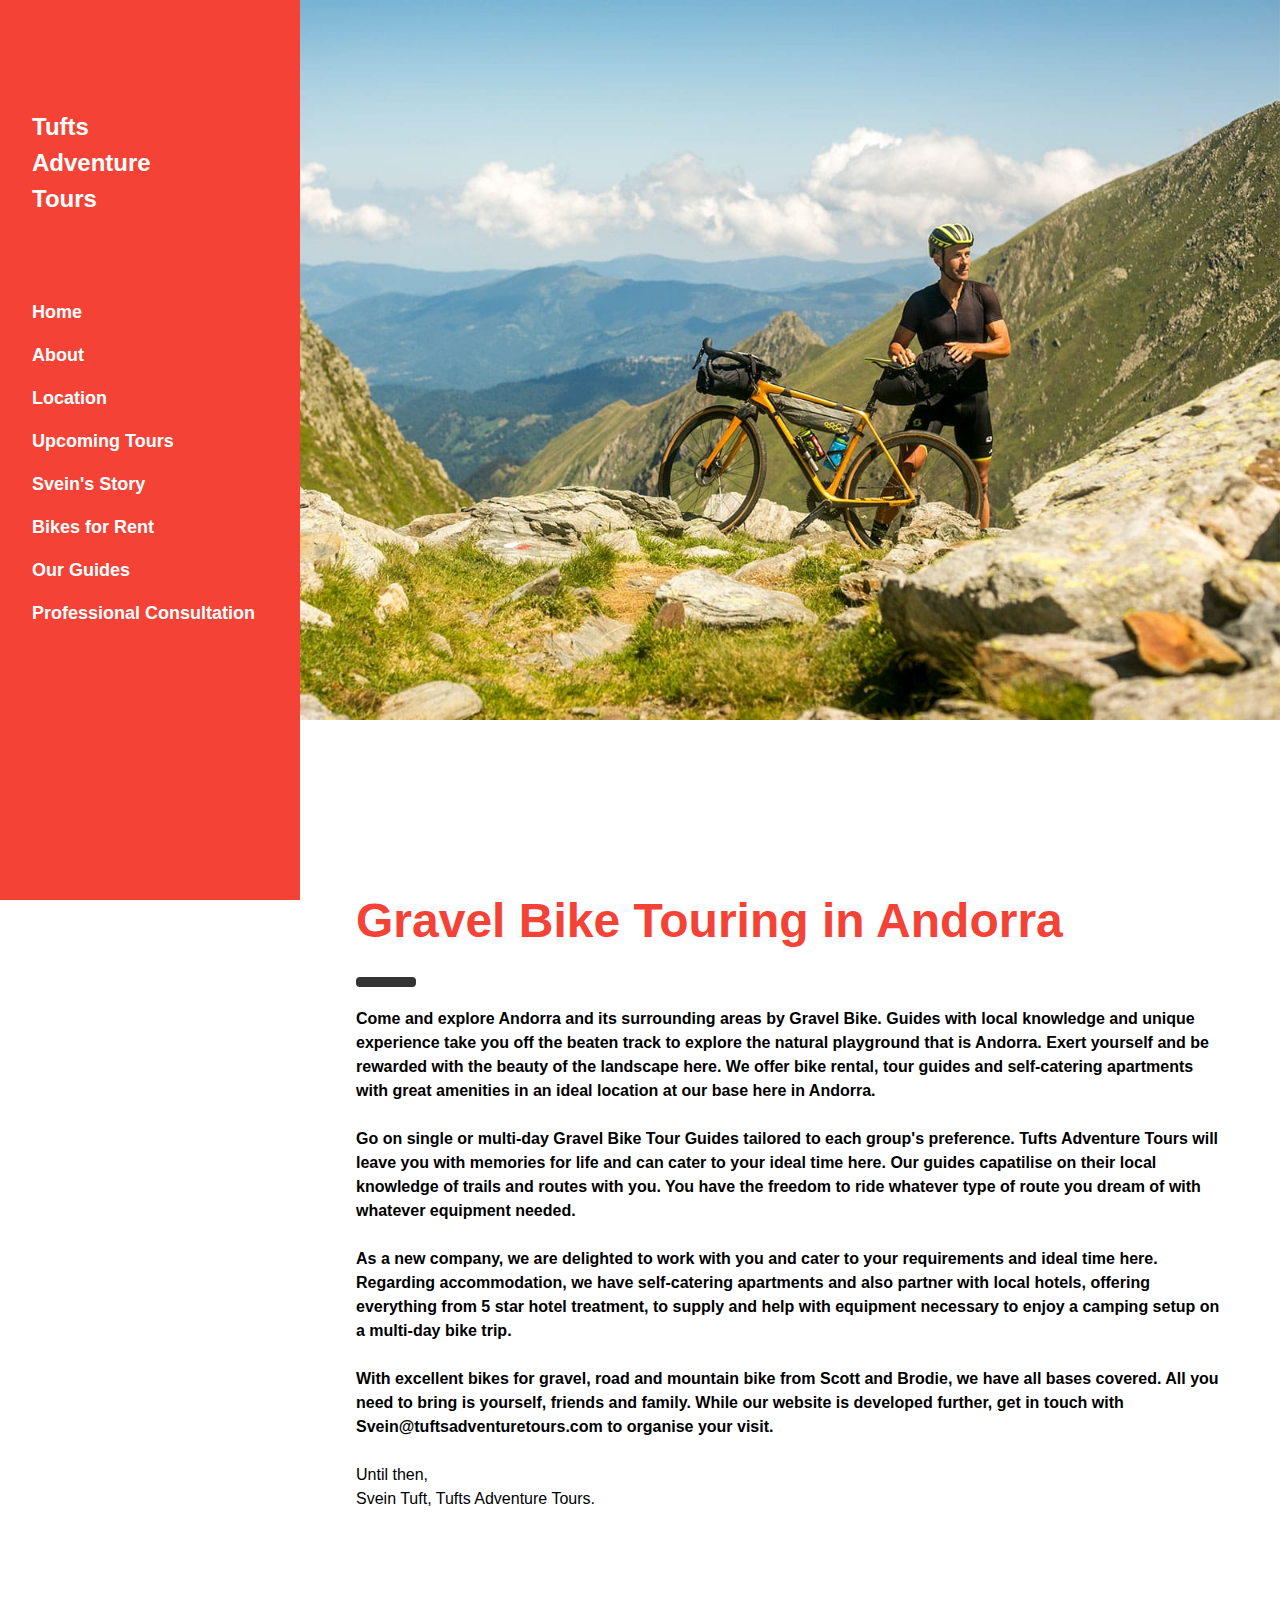
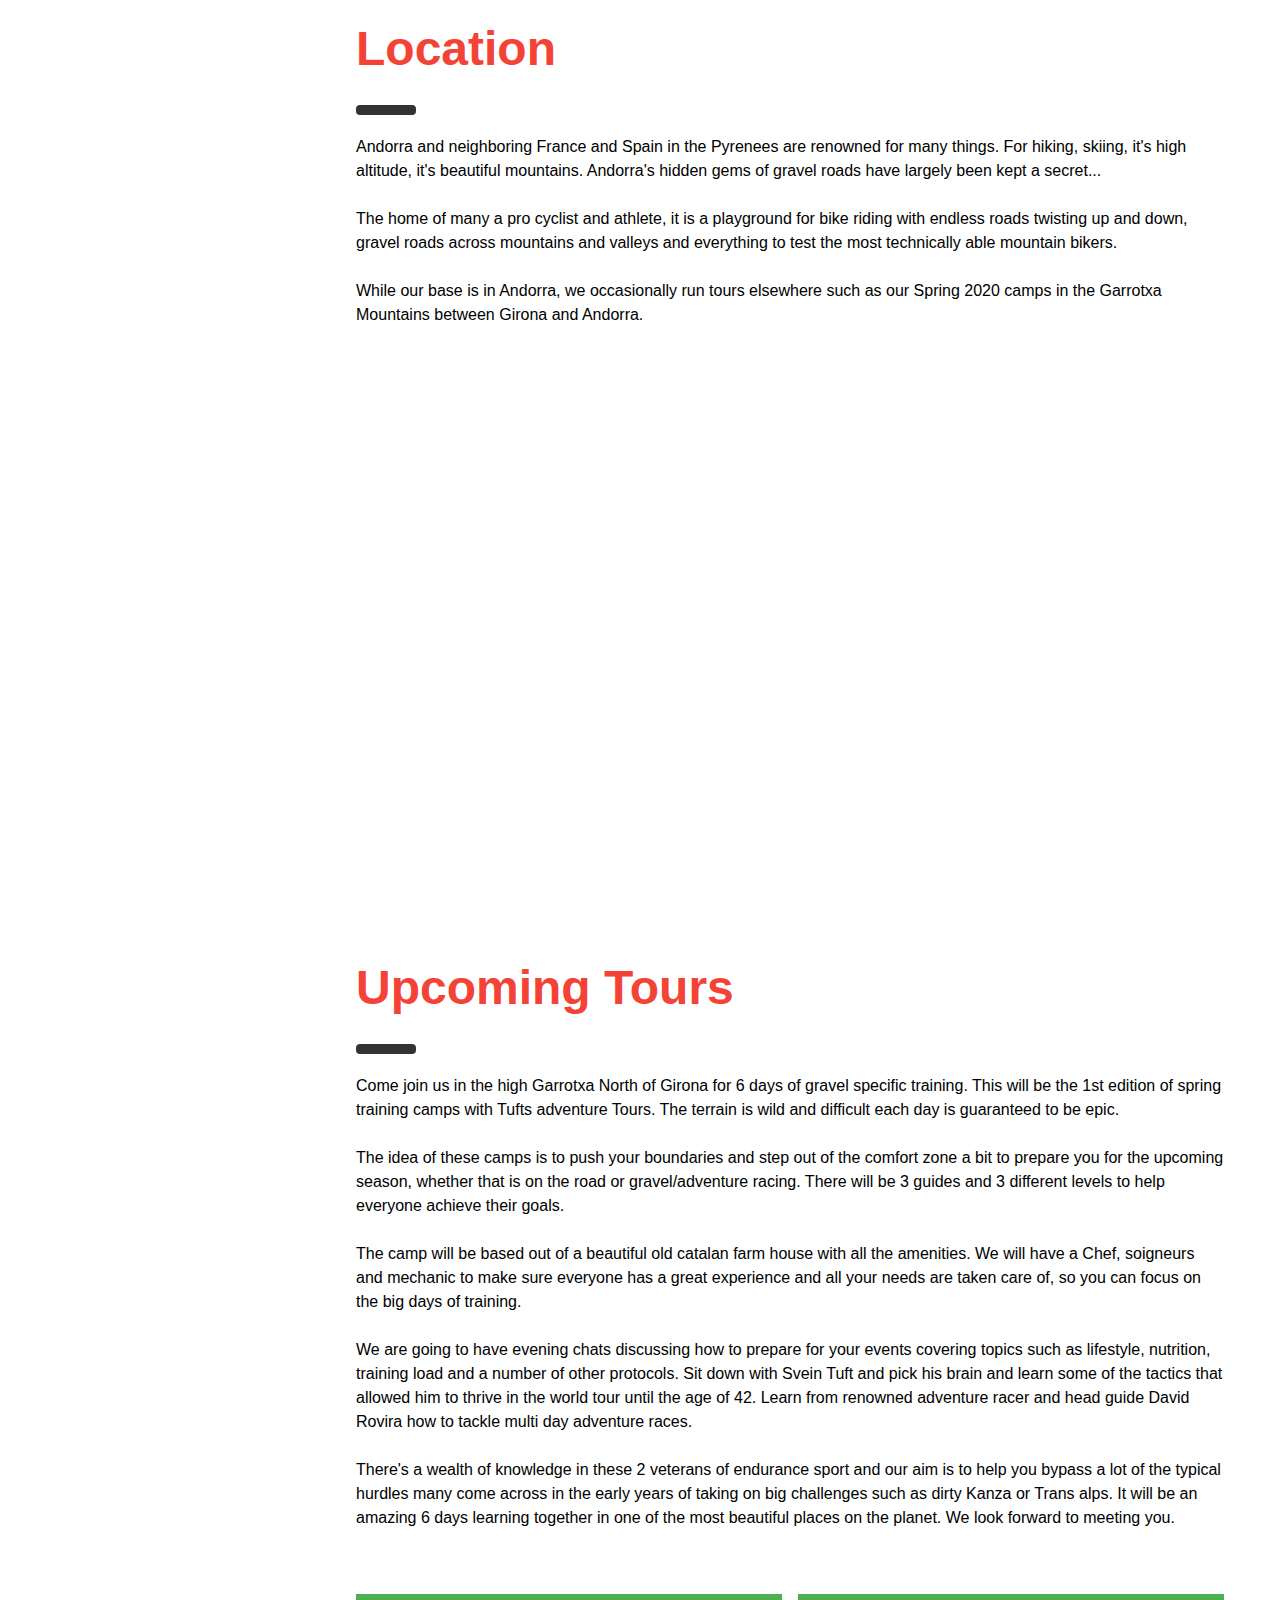
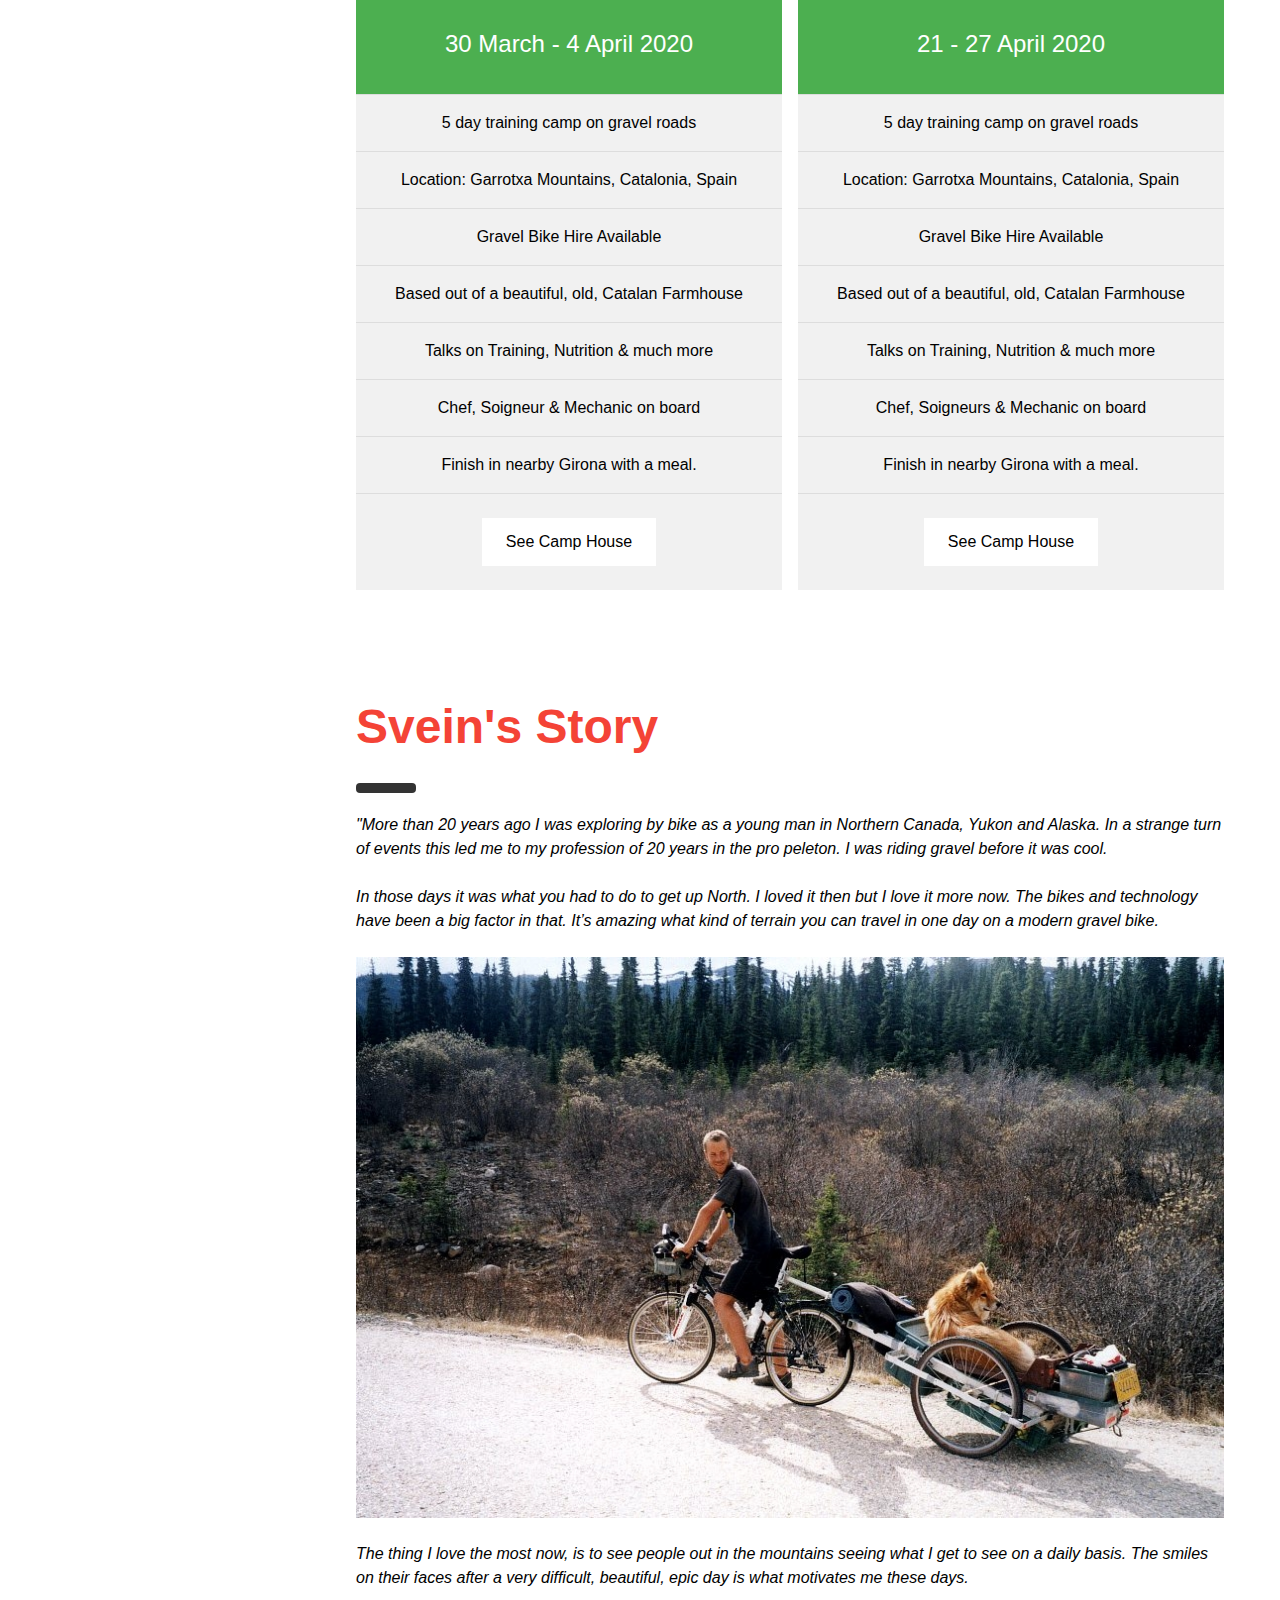
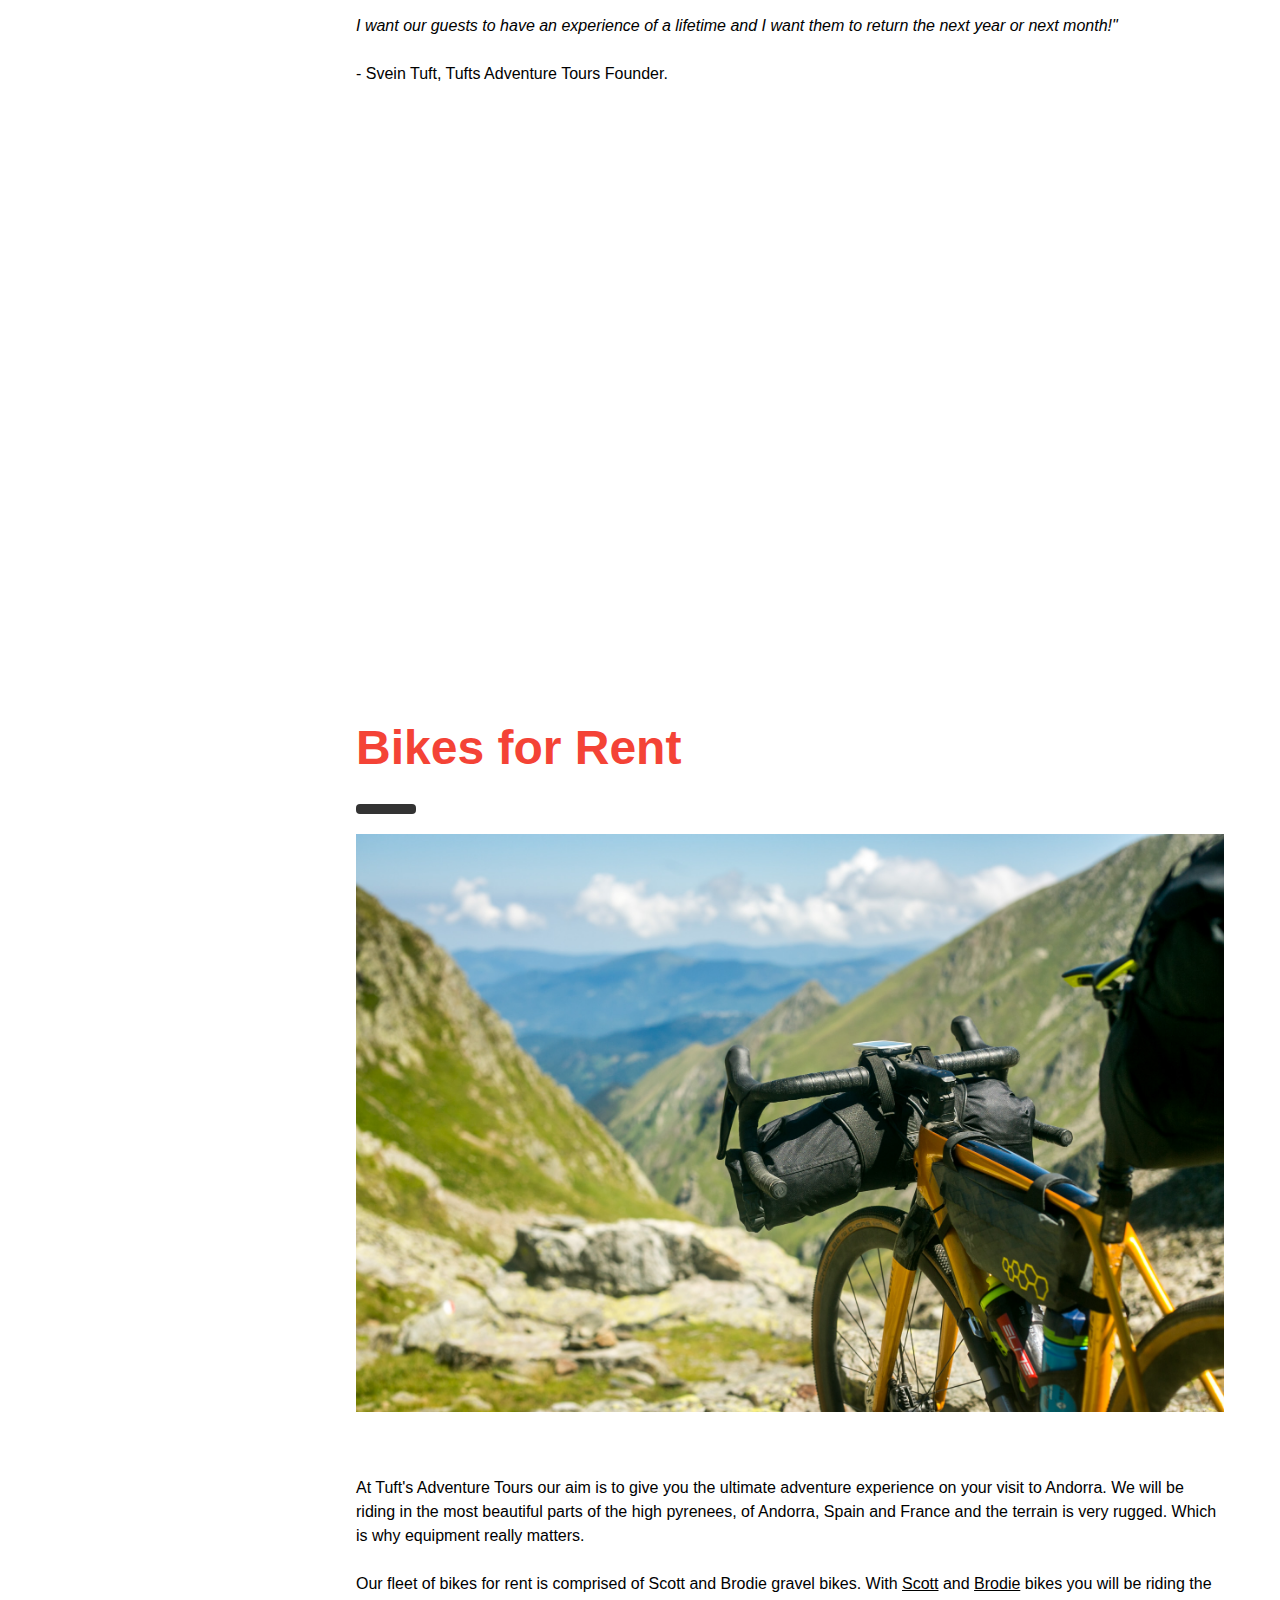
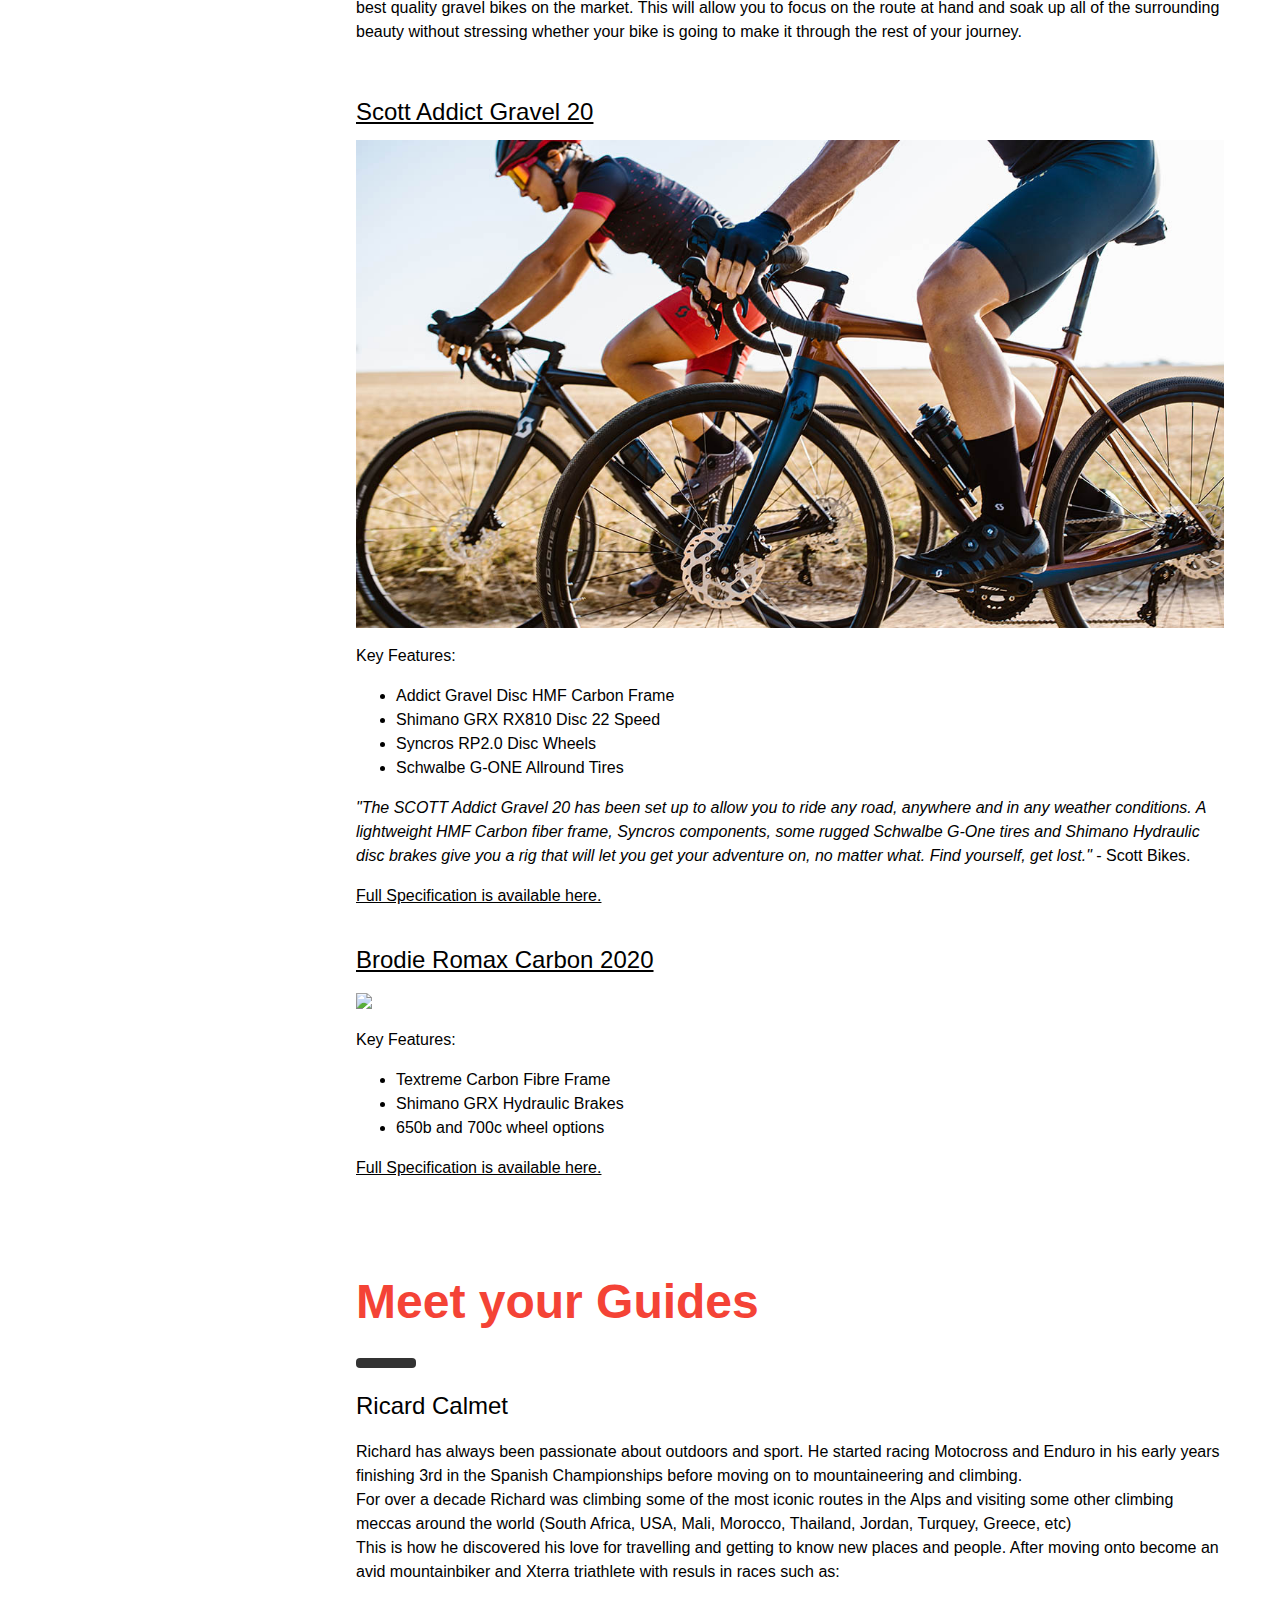
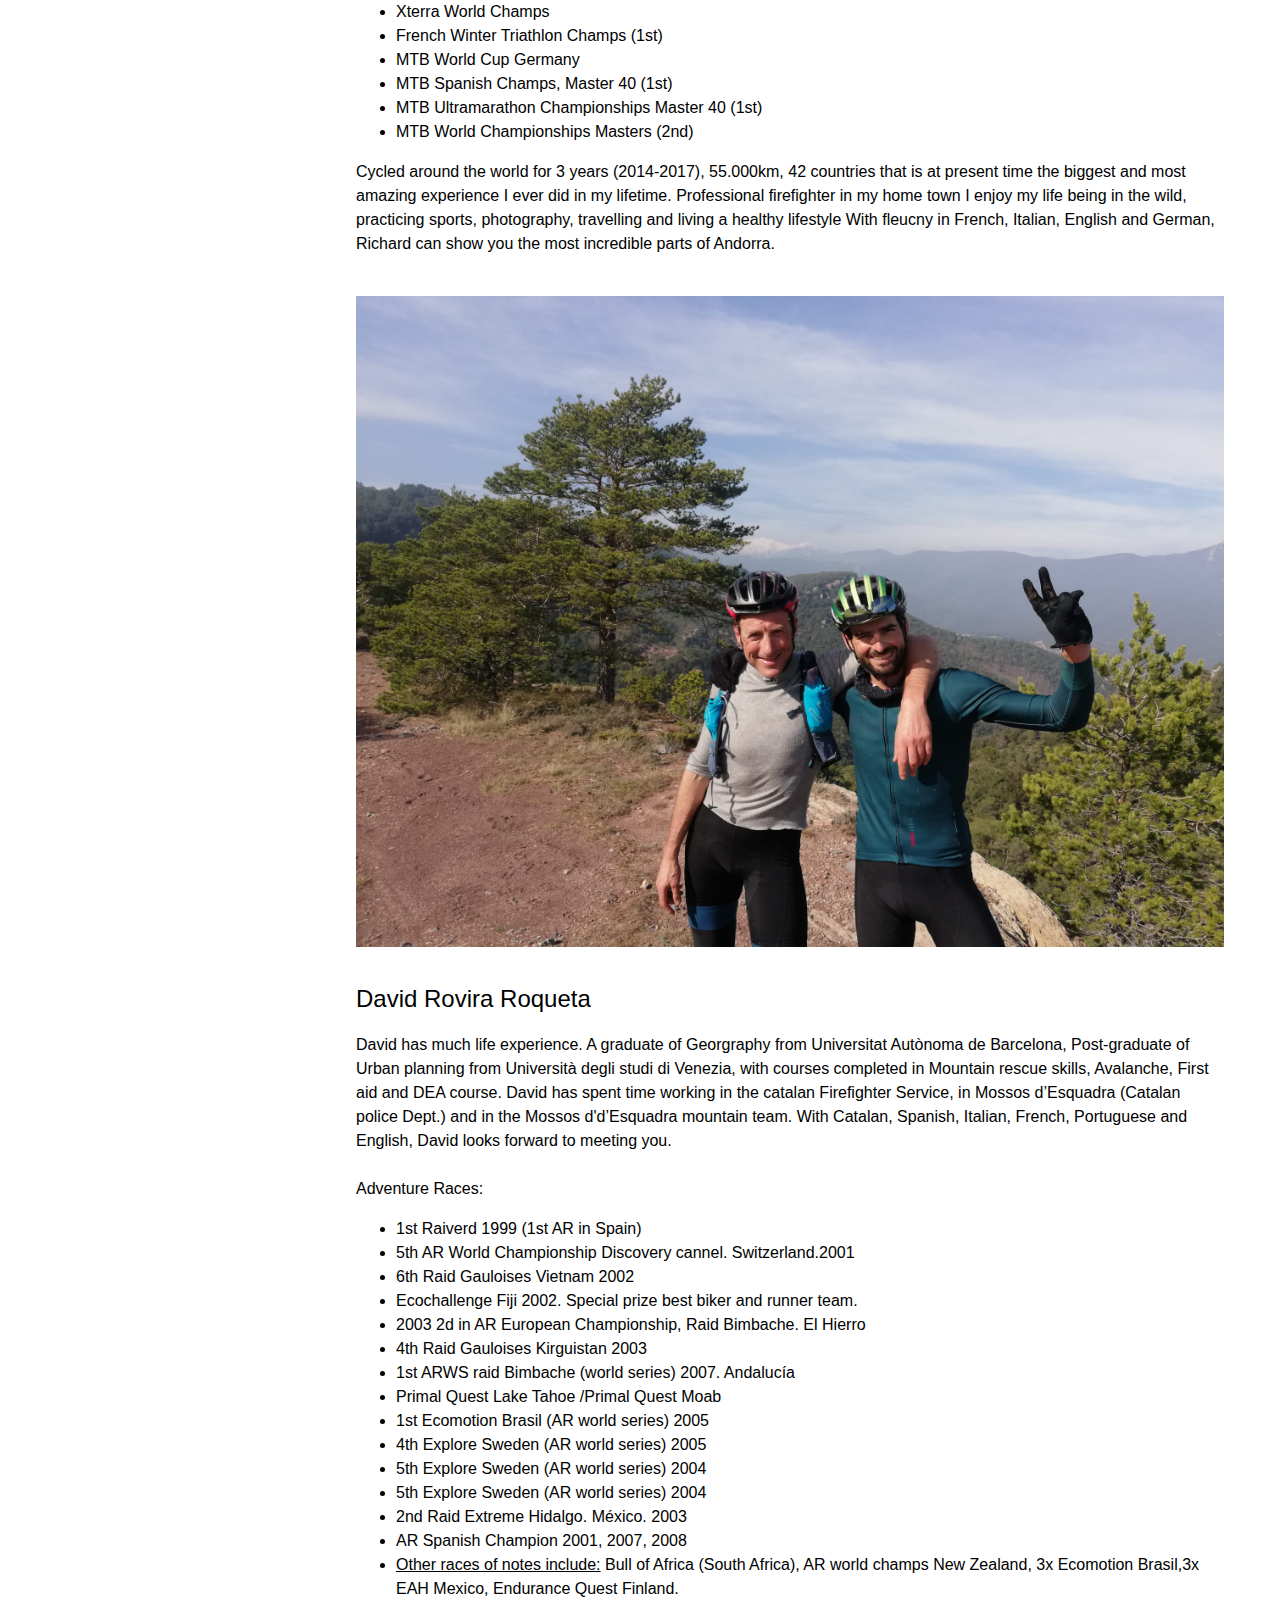
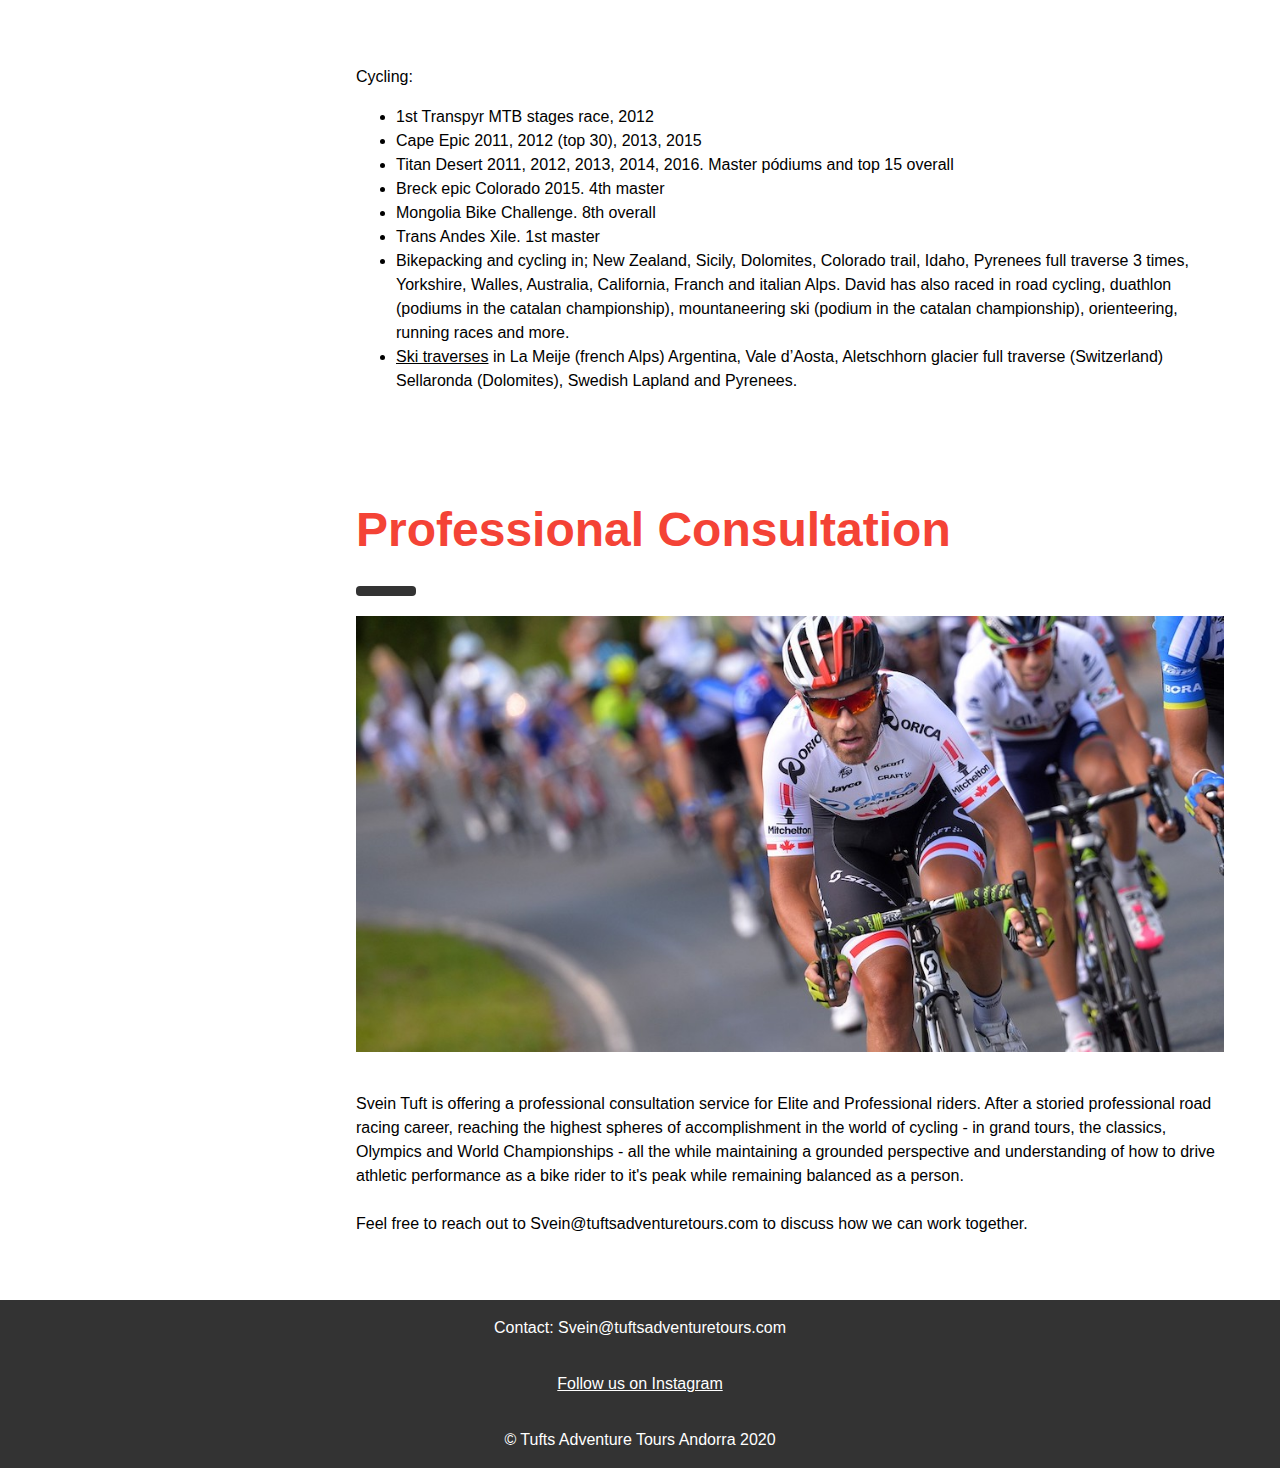
==== commit ee240df6: "More added." ====
--- a/TuftsAdventureTours.com/index.html
+++ b/TuftsAdventureTours.com/index.html
@@ -396,7 +396,7 @@
       <div>
         <h3><u>Scott Addict Gravel 20</u></h3>
         <img src="images/scottgraveladdict20.jpg">
-        <h4>Key Features:</h4>
+        <p>Key Features:</p>
         <ul> 
           <li>Addict Gravel Disc HMF Carbon Frame</li>
           <li>Shimano GRX RX810 Disc 22 Speed</li>
@@ -415,6 +415,7 @@
       <div>
         <h3><u>Brodie Romax Carbon 2020</u></h3>
         <img src="/images/2020+Brodie+Romax+Carbon.jpg">
+        <p>Key Features:</p>
         <ul>
           <li>Textreme Carbon Fibre Frame </li>
           <li>Shimano GRX Hydraulic Brakes</li>
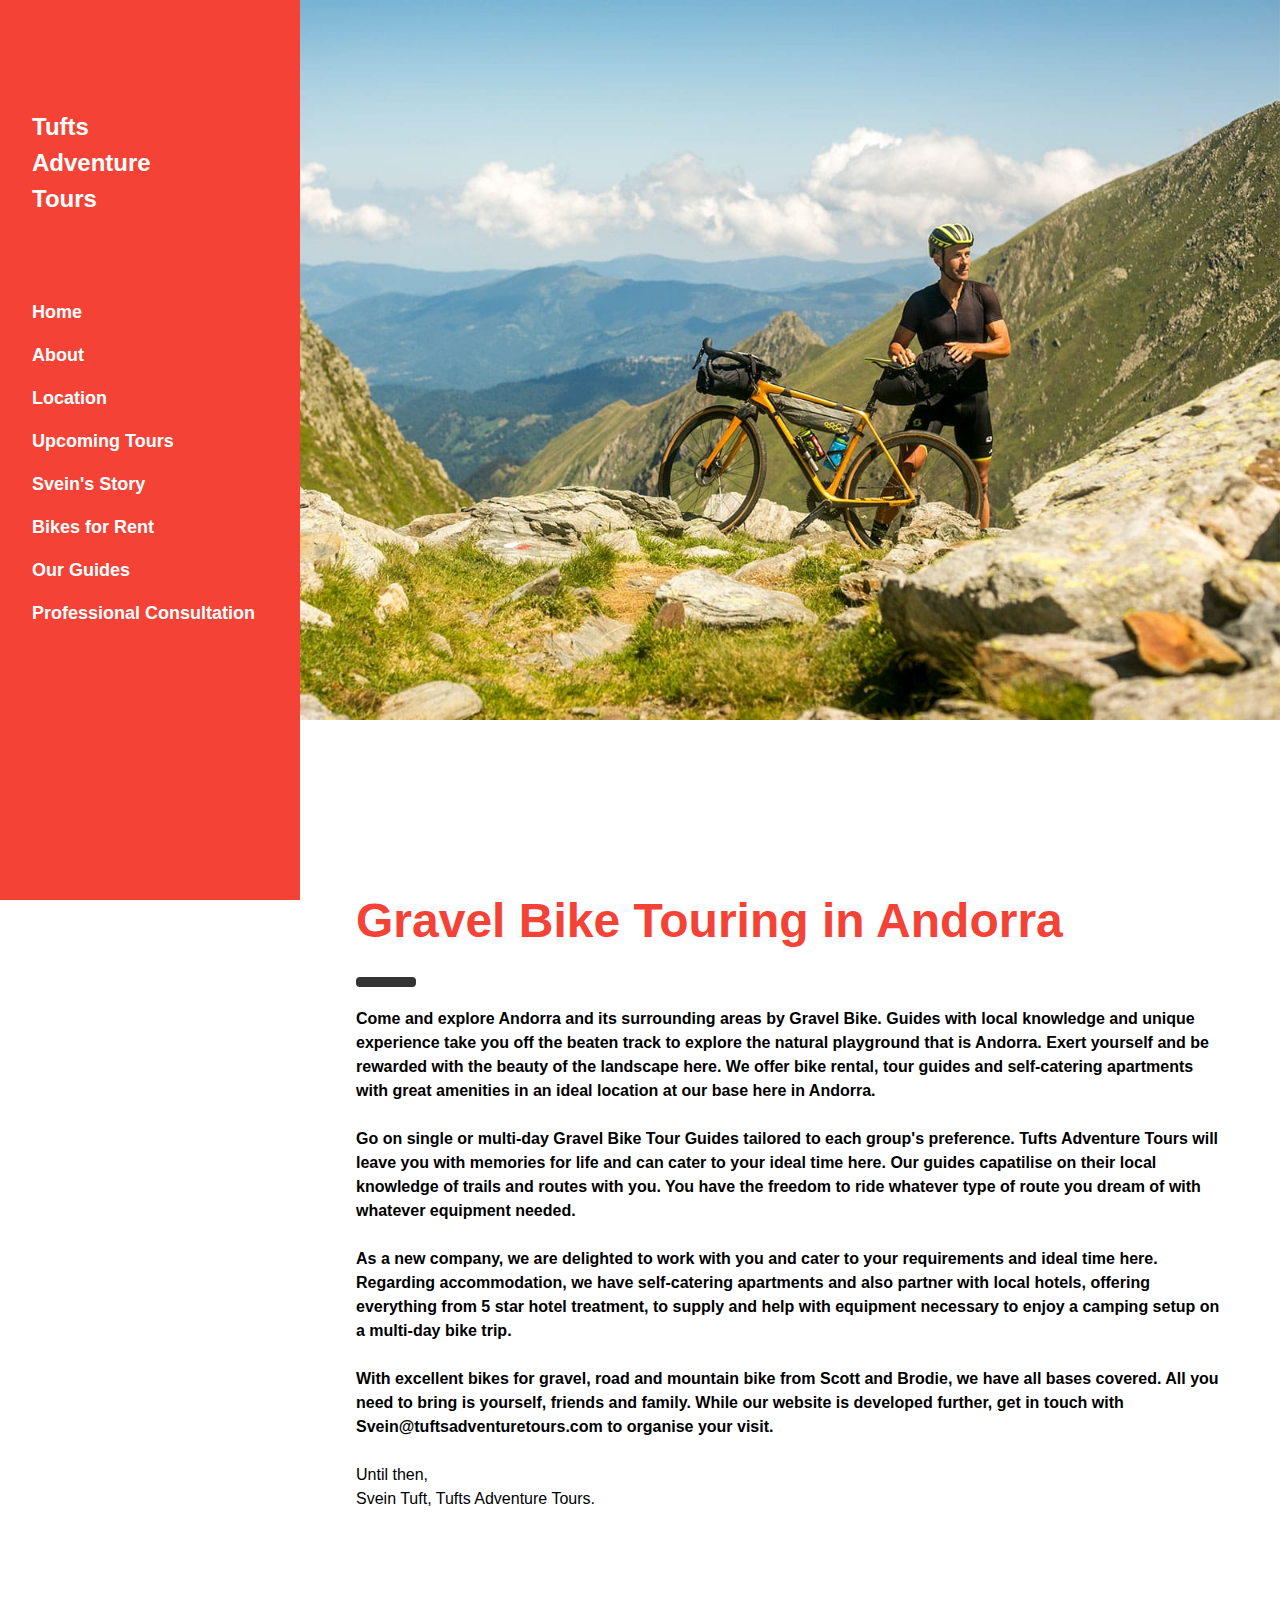
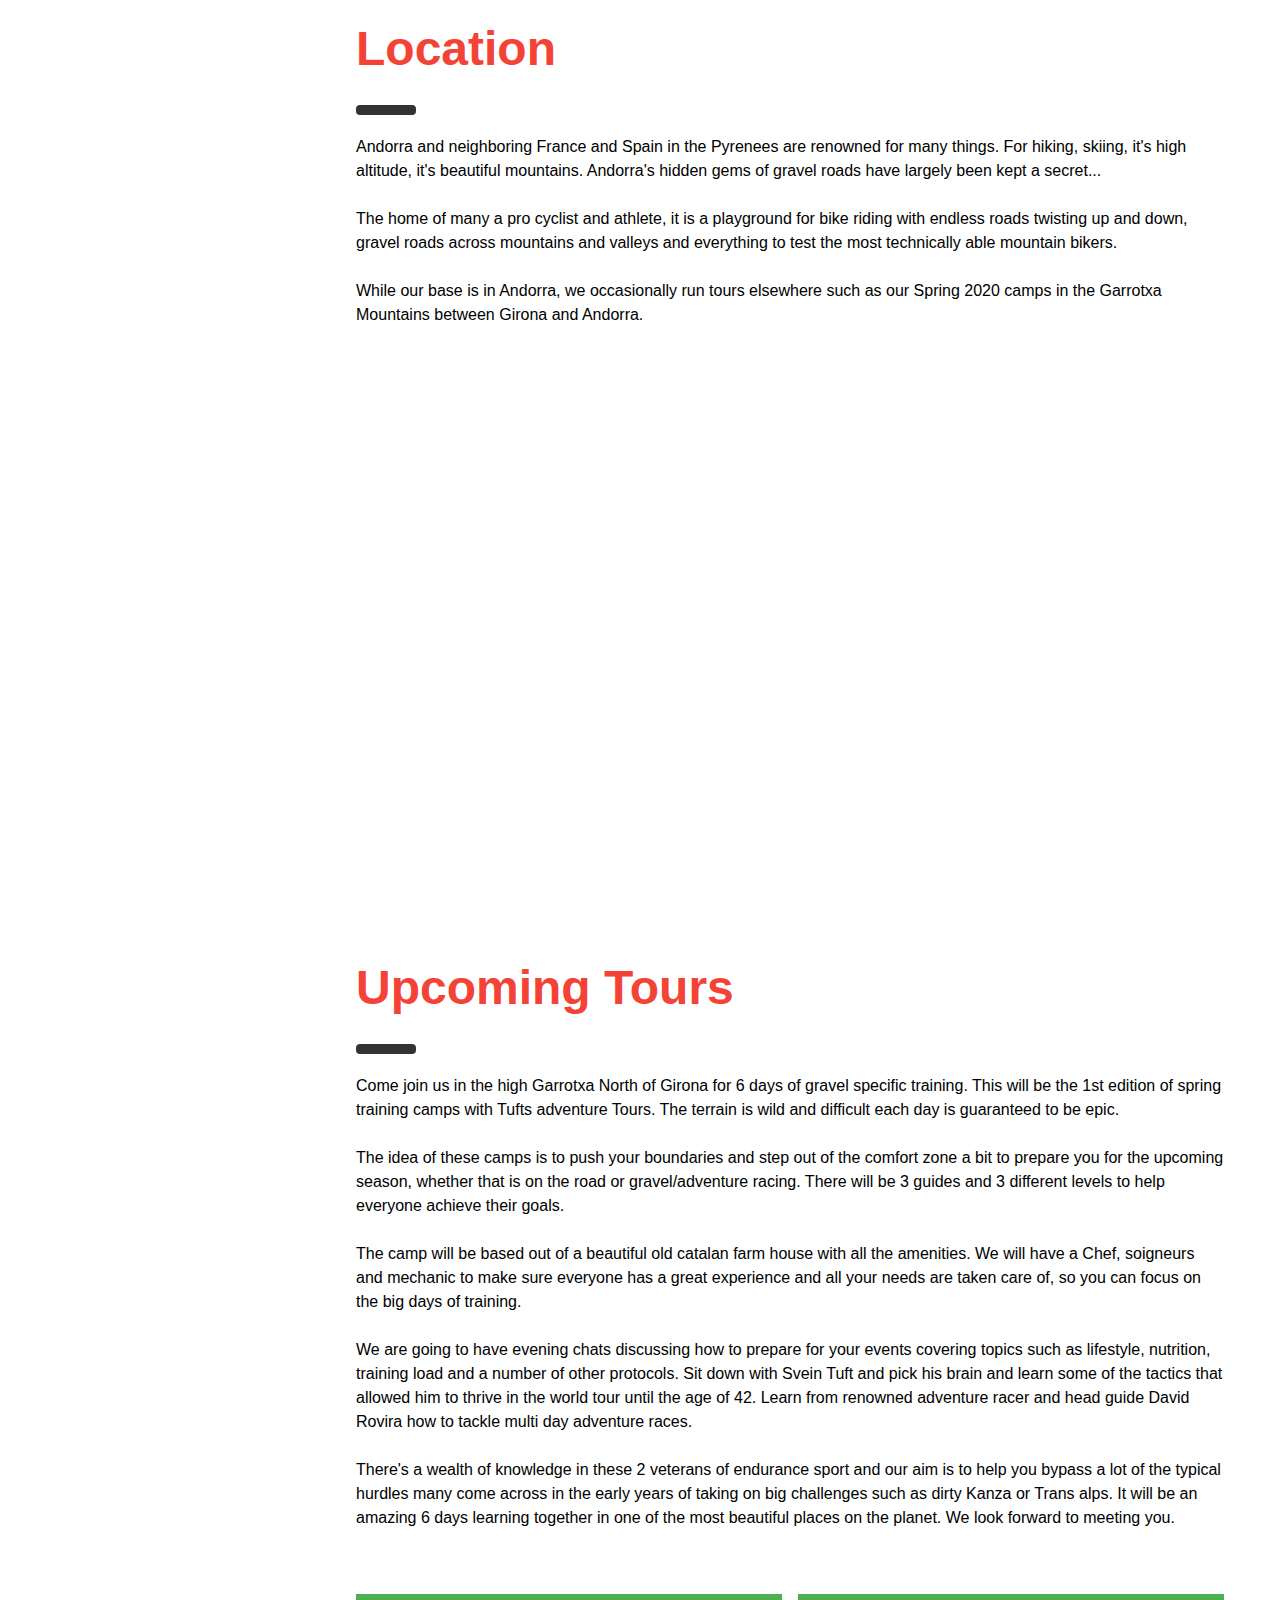
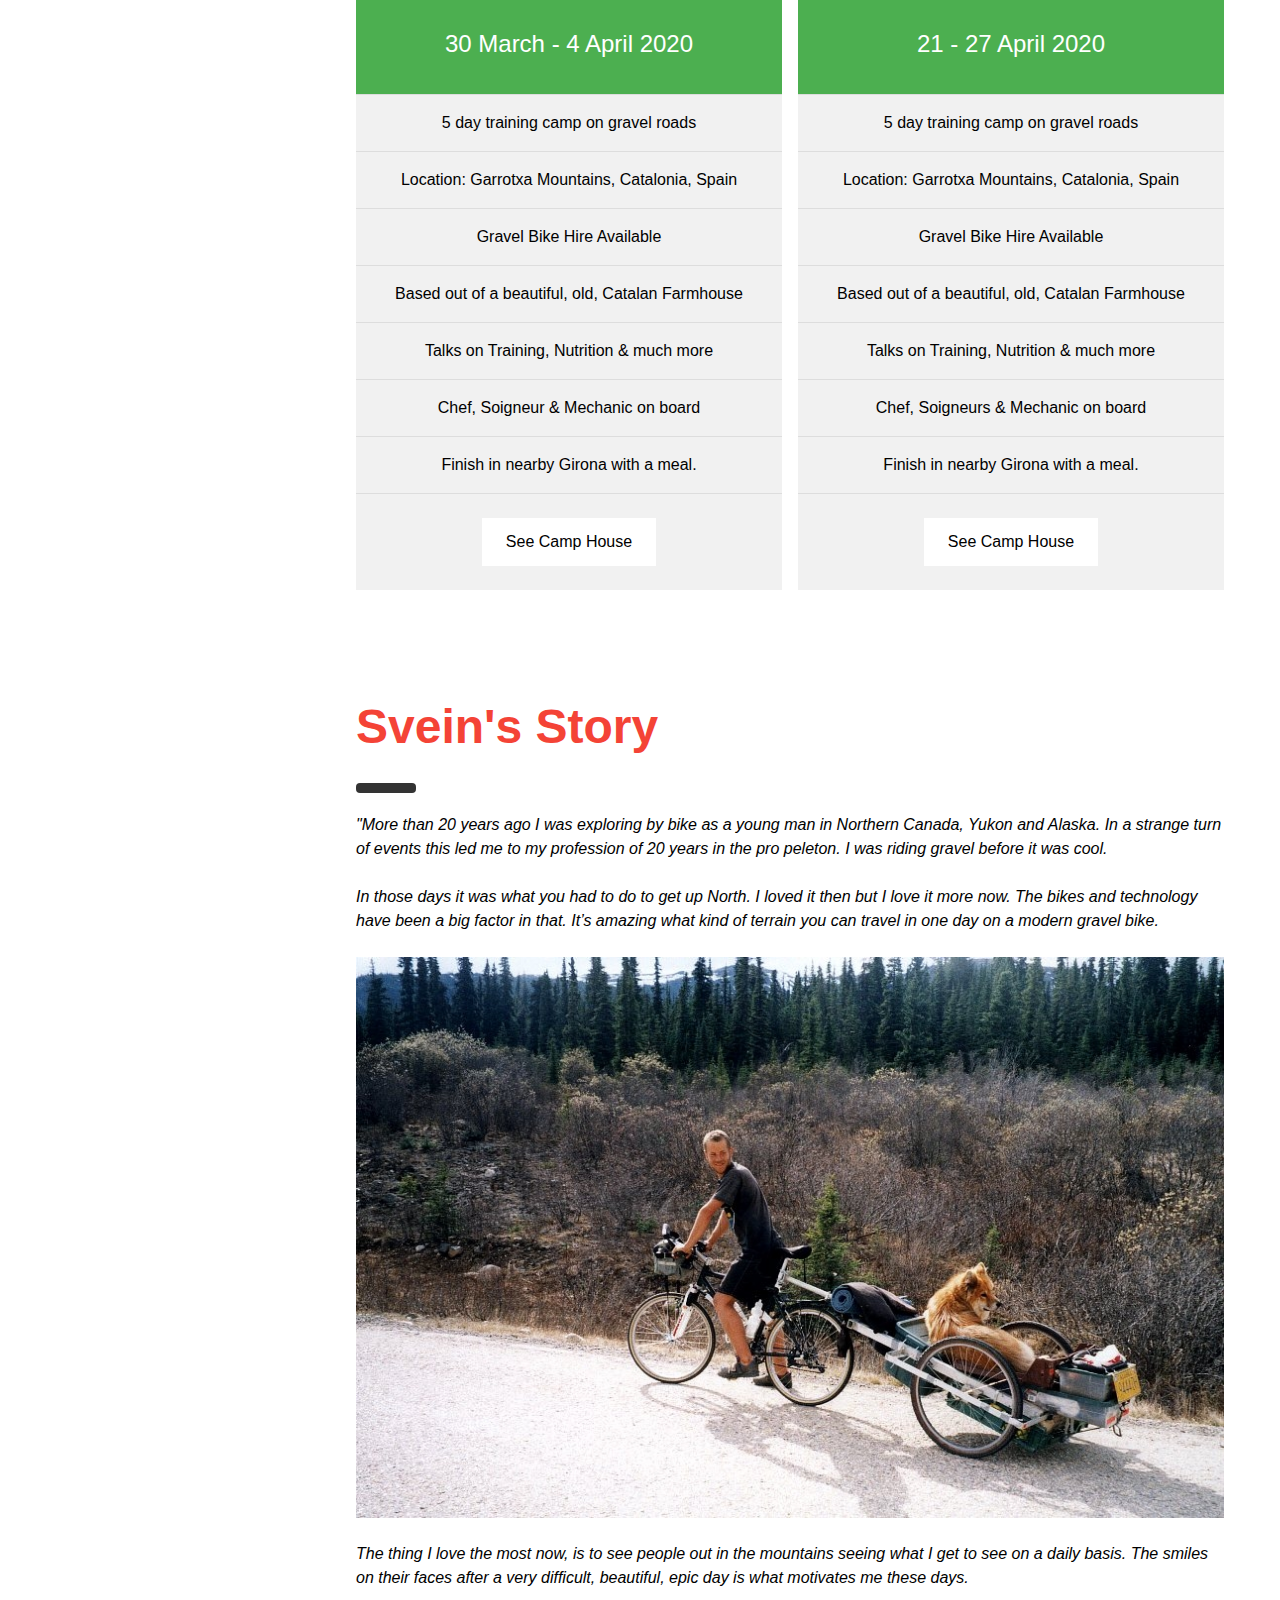
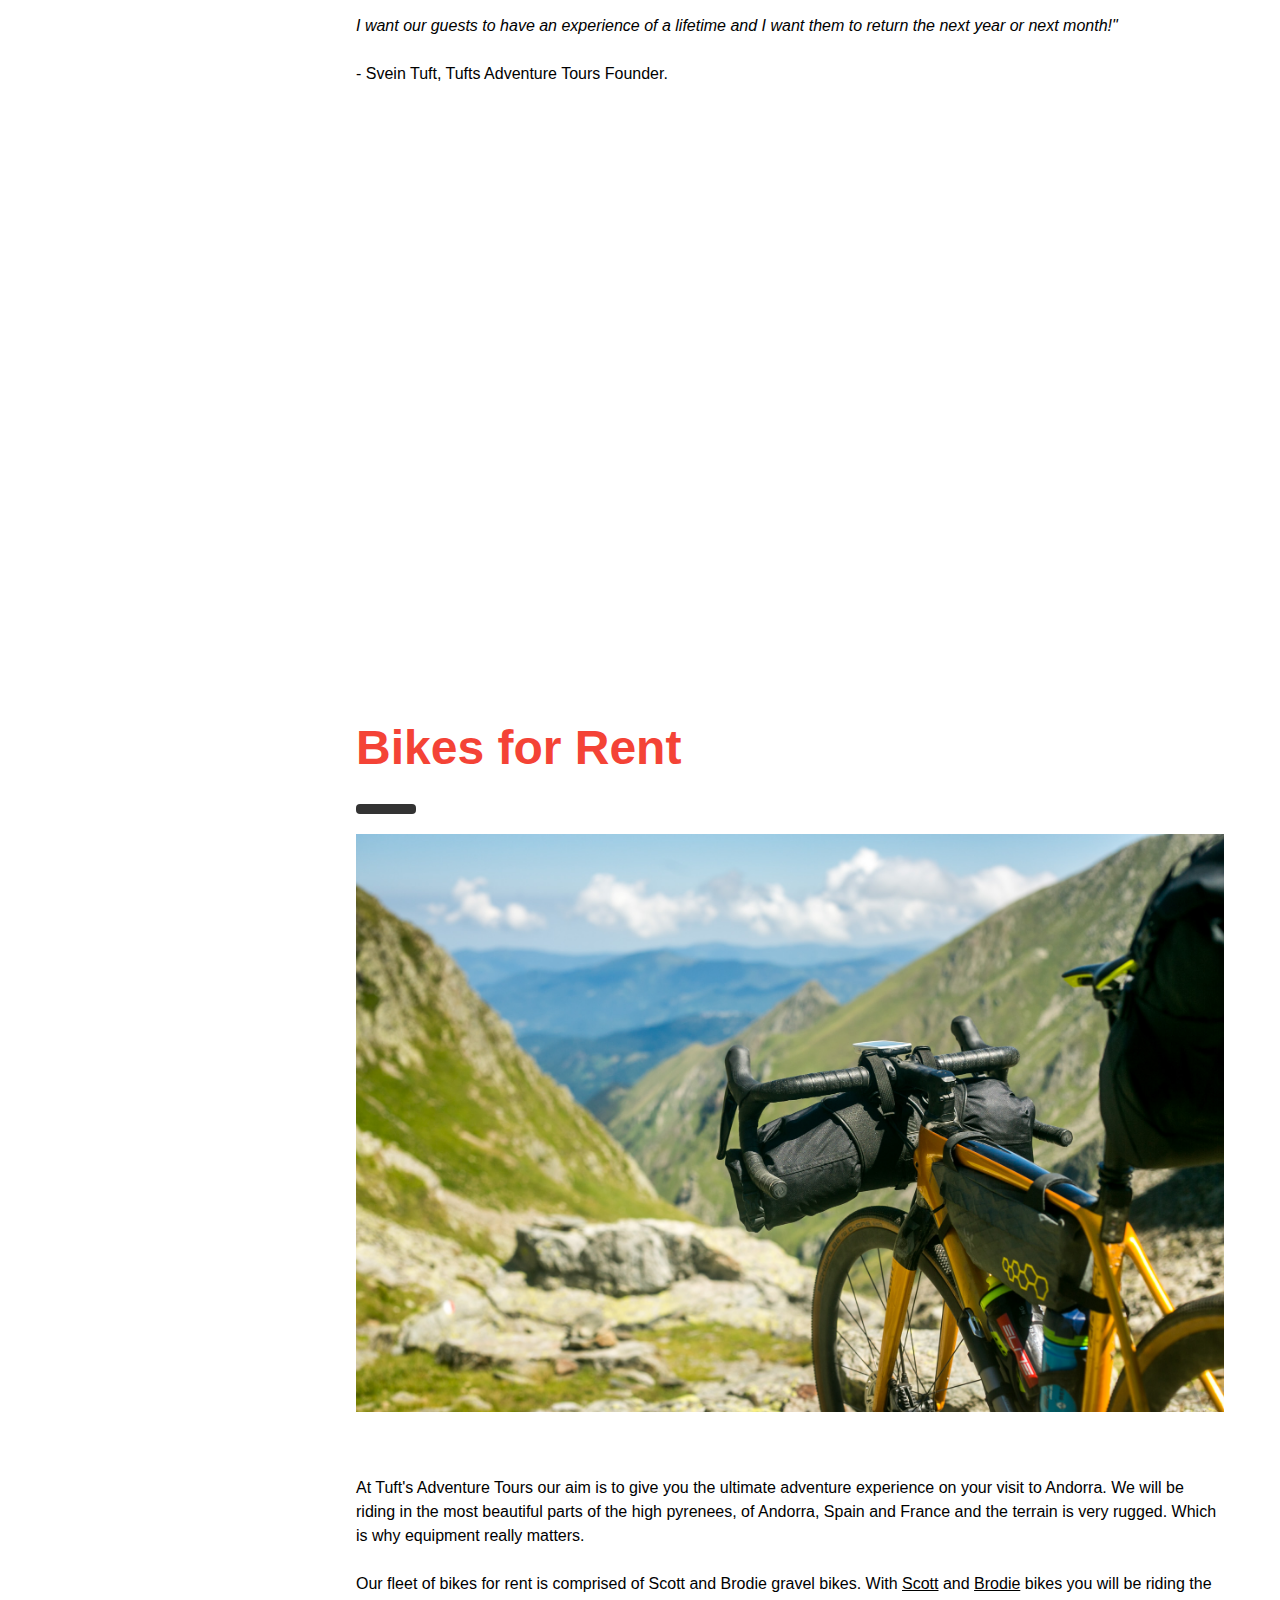
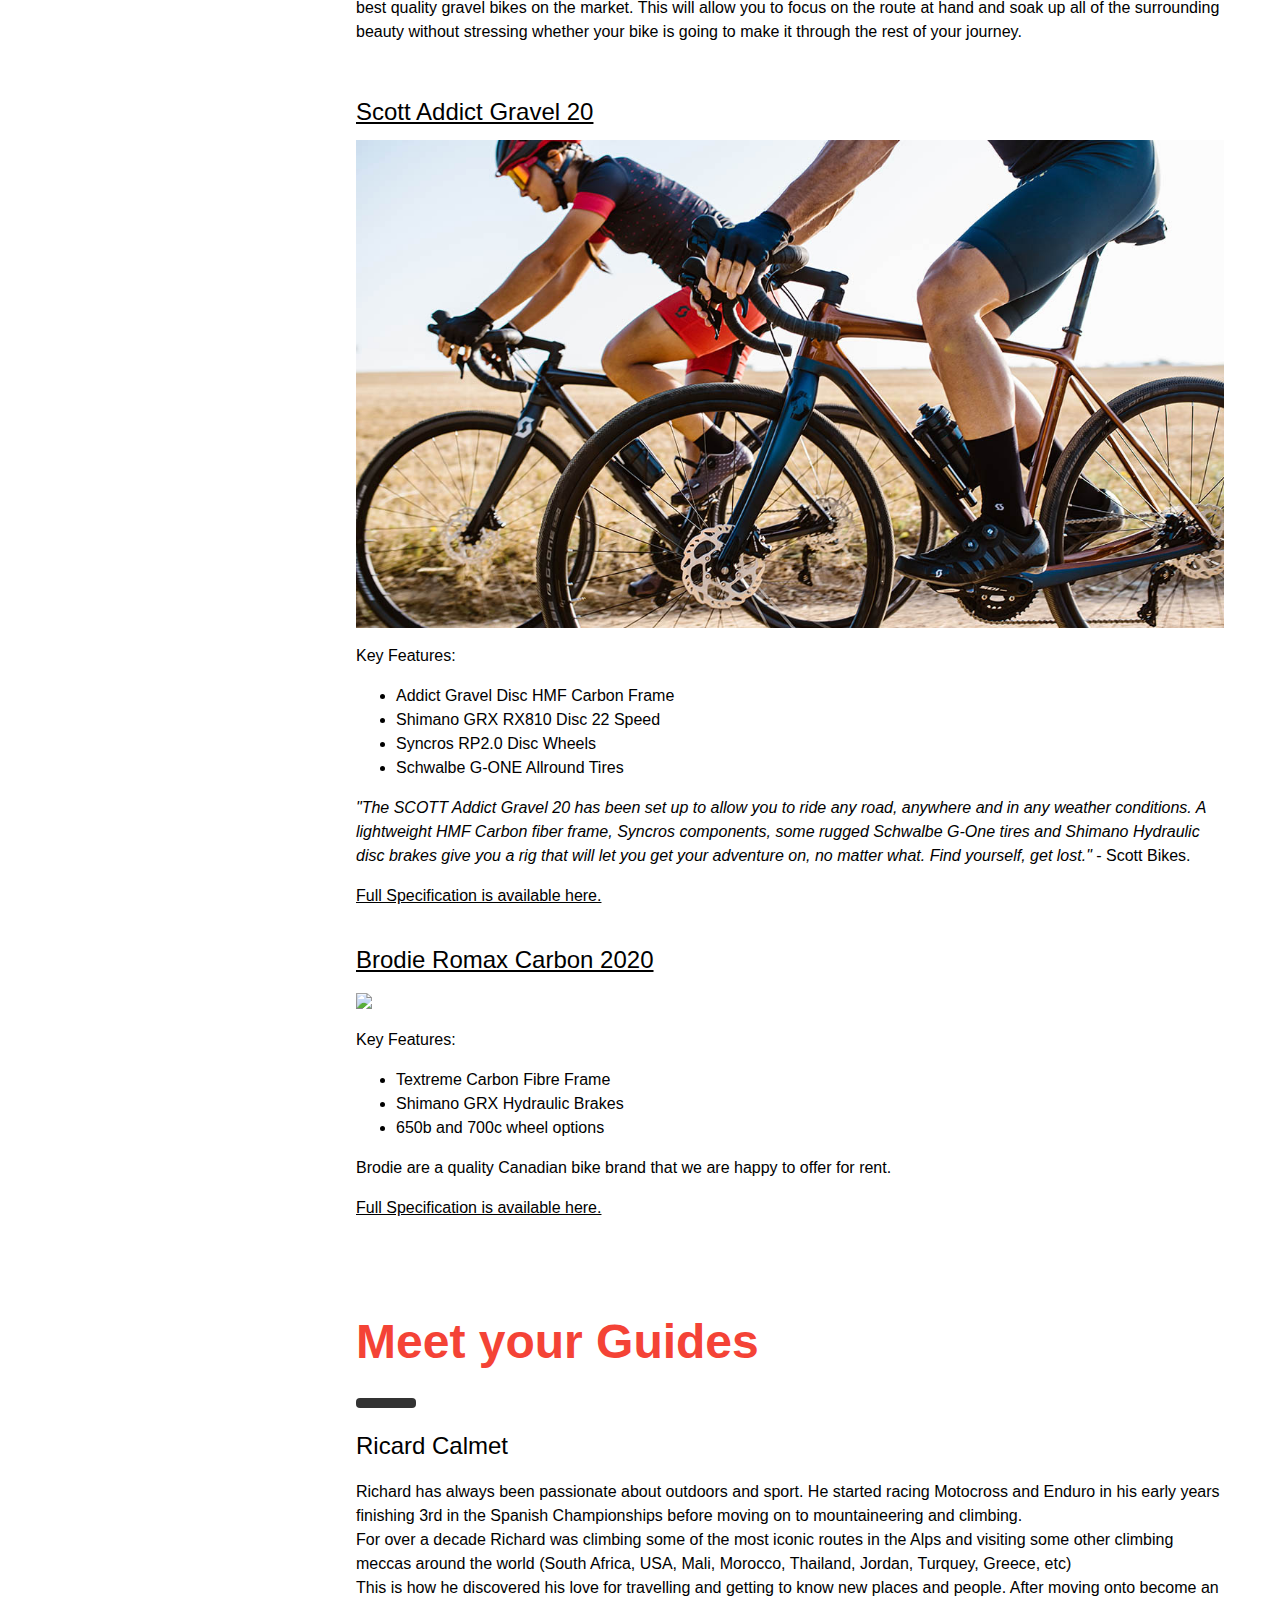
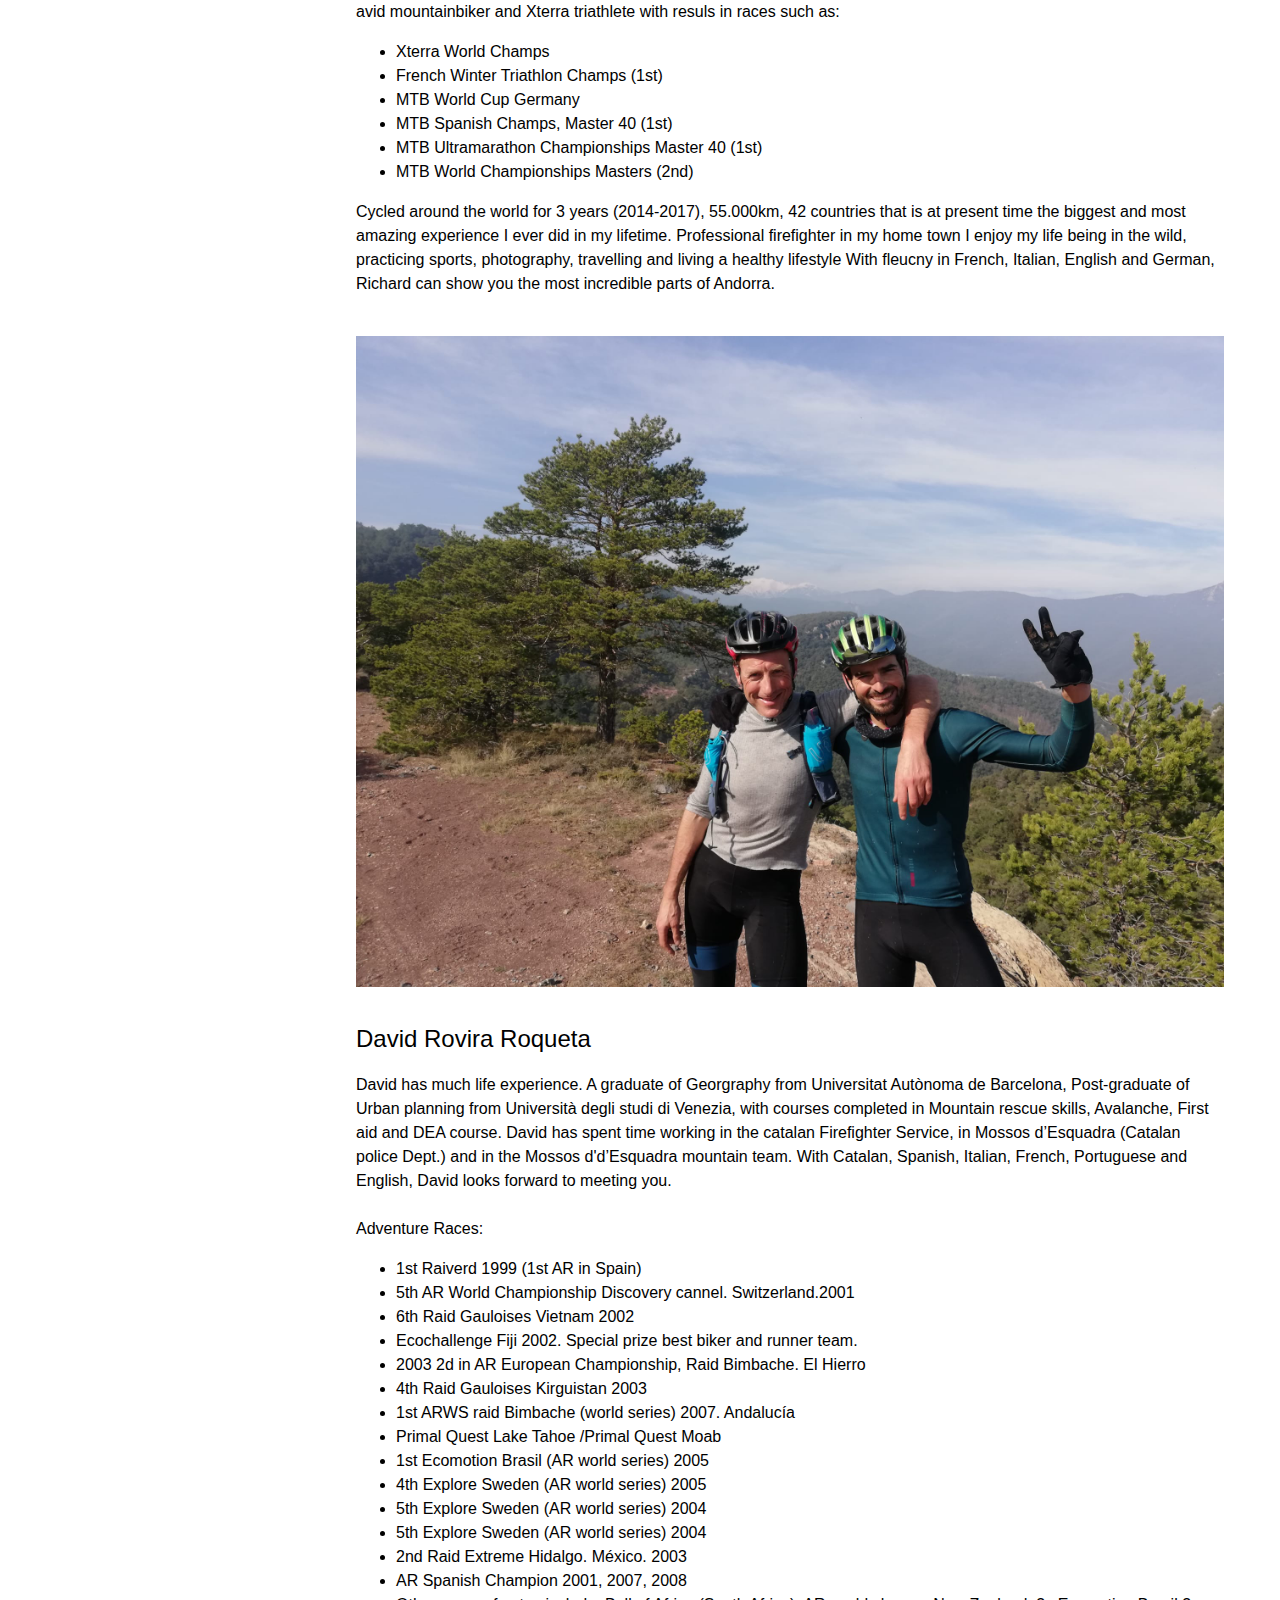
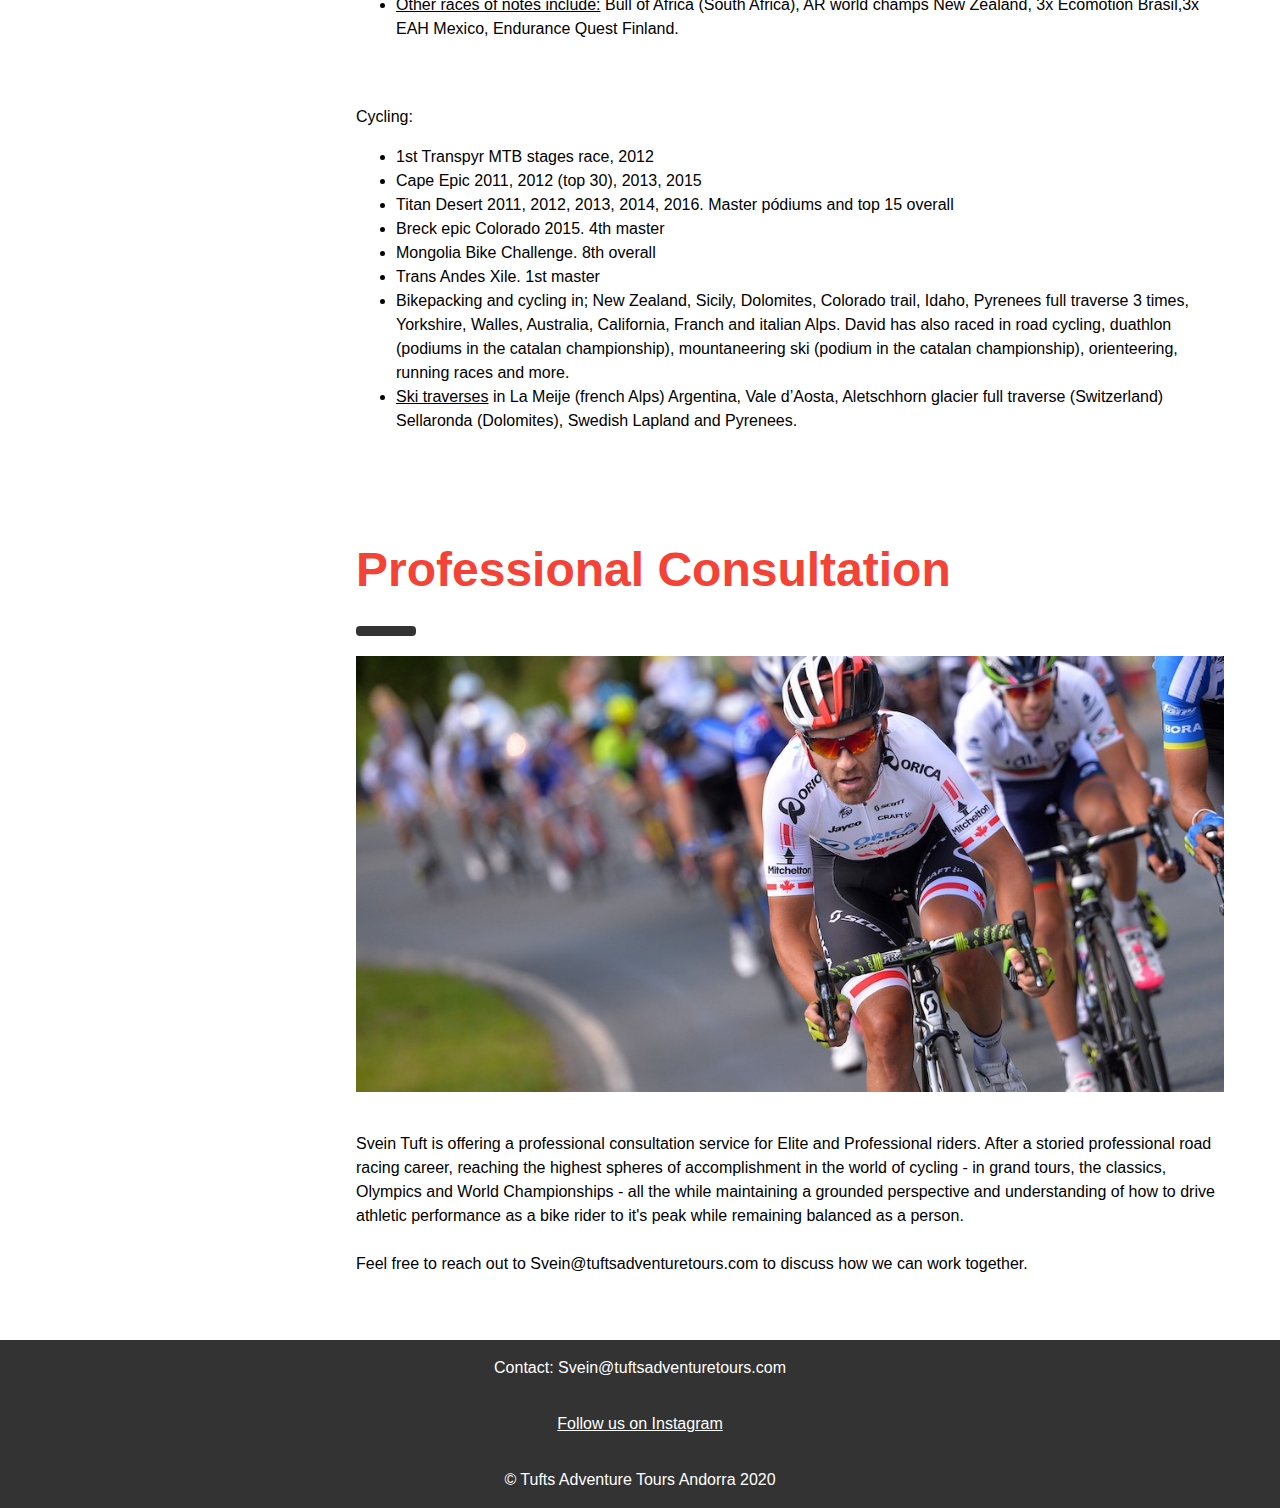
==== commit 441ab9c2: "Fixes." ====
--- a/TuftsAdventureTours.com/index.html
+++ b/TuftsAdventureTours.com/index.html
@@ -421,6 +421,7 @@
           <li>Shimano GRX Hydraulic Brakes</li>
           <li>650b and 700c wheel options</li>
         </ul>
+        <p>Brodie are a quality Canadian bike brand that we are happy to offer for rent.</p>
         <a href="https://www.brodiebicycles.com/2020-romax-carbon">Full Specification is available here.</a>
       </div>
 
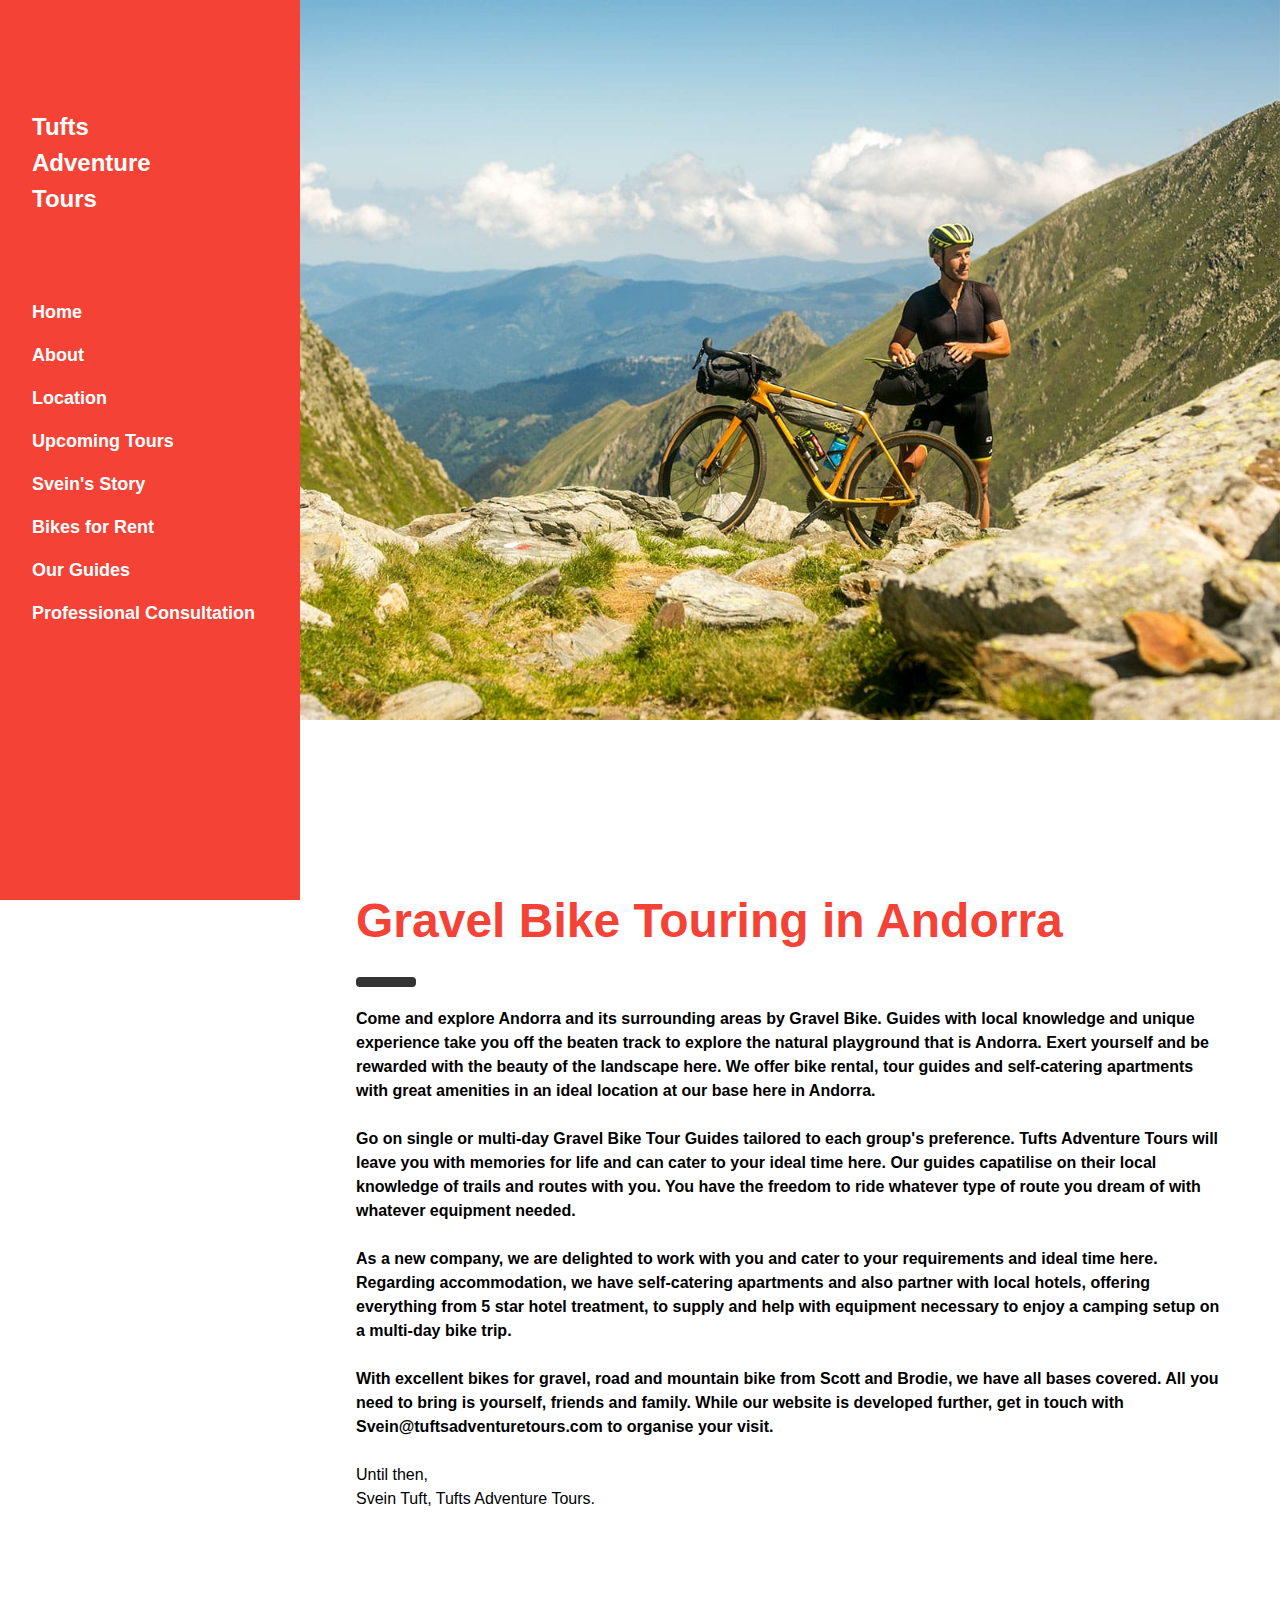
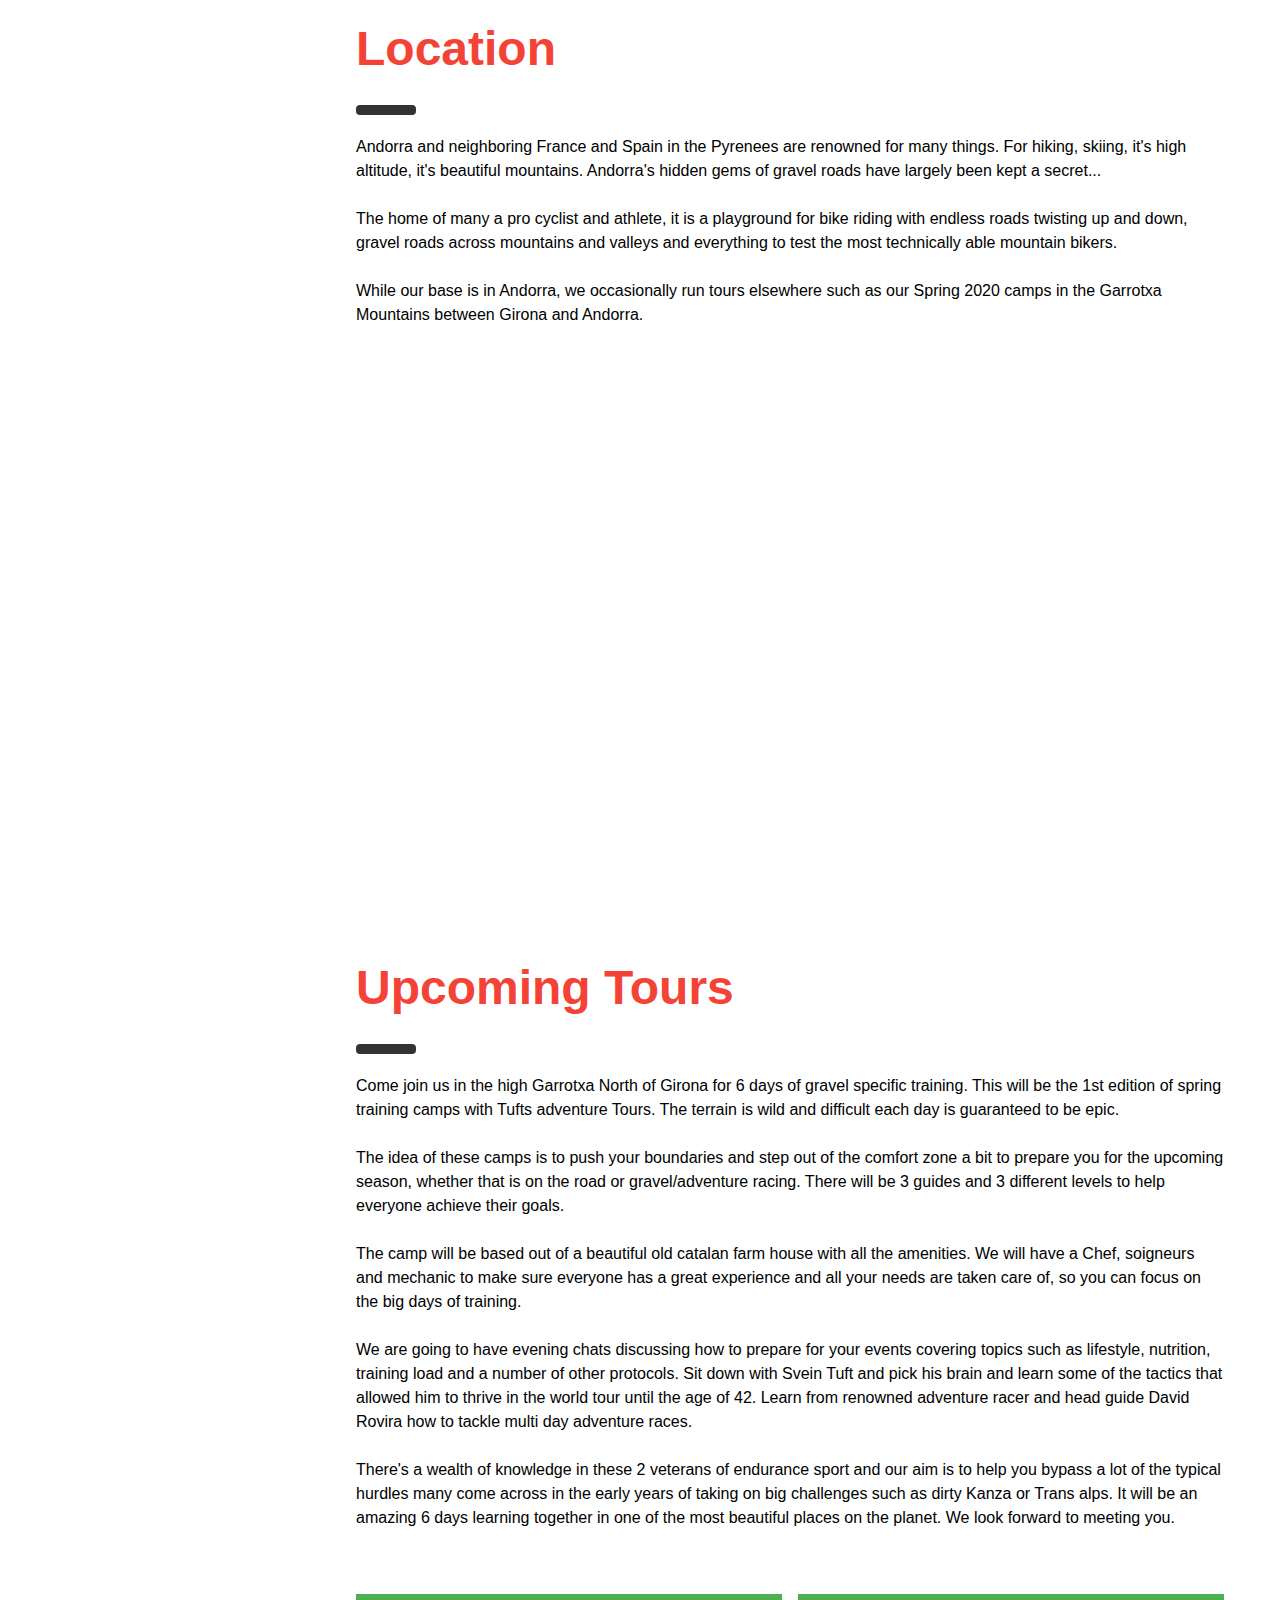
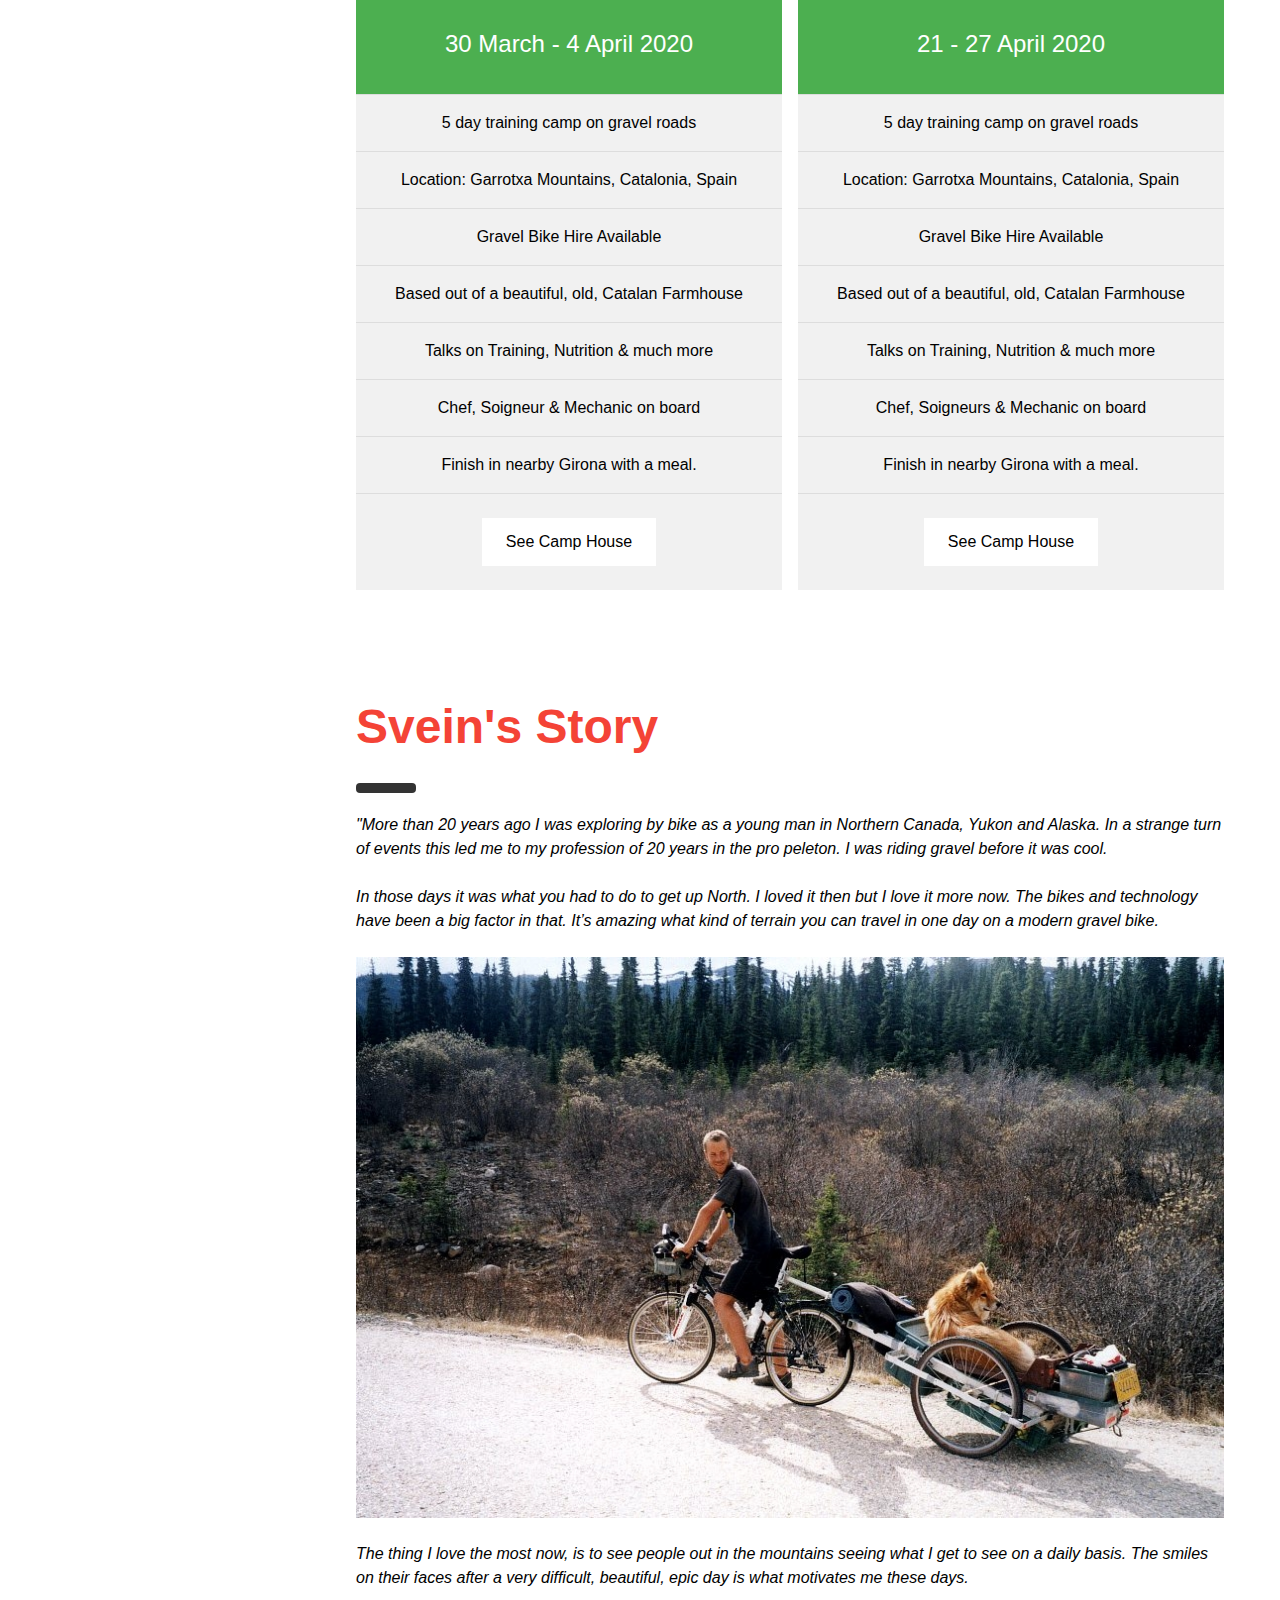
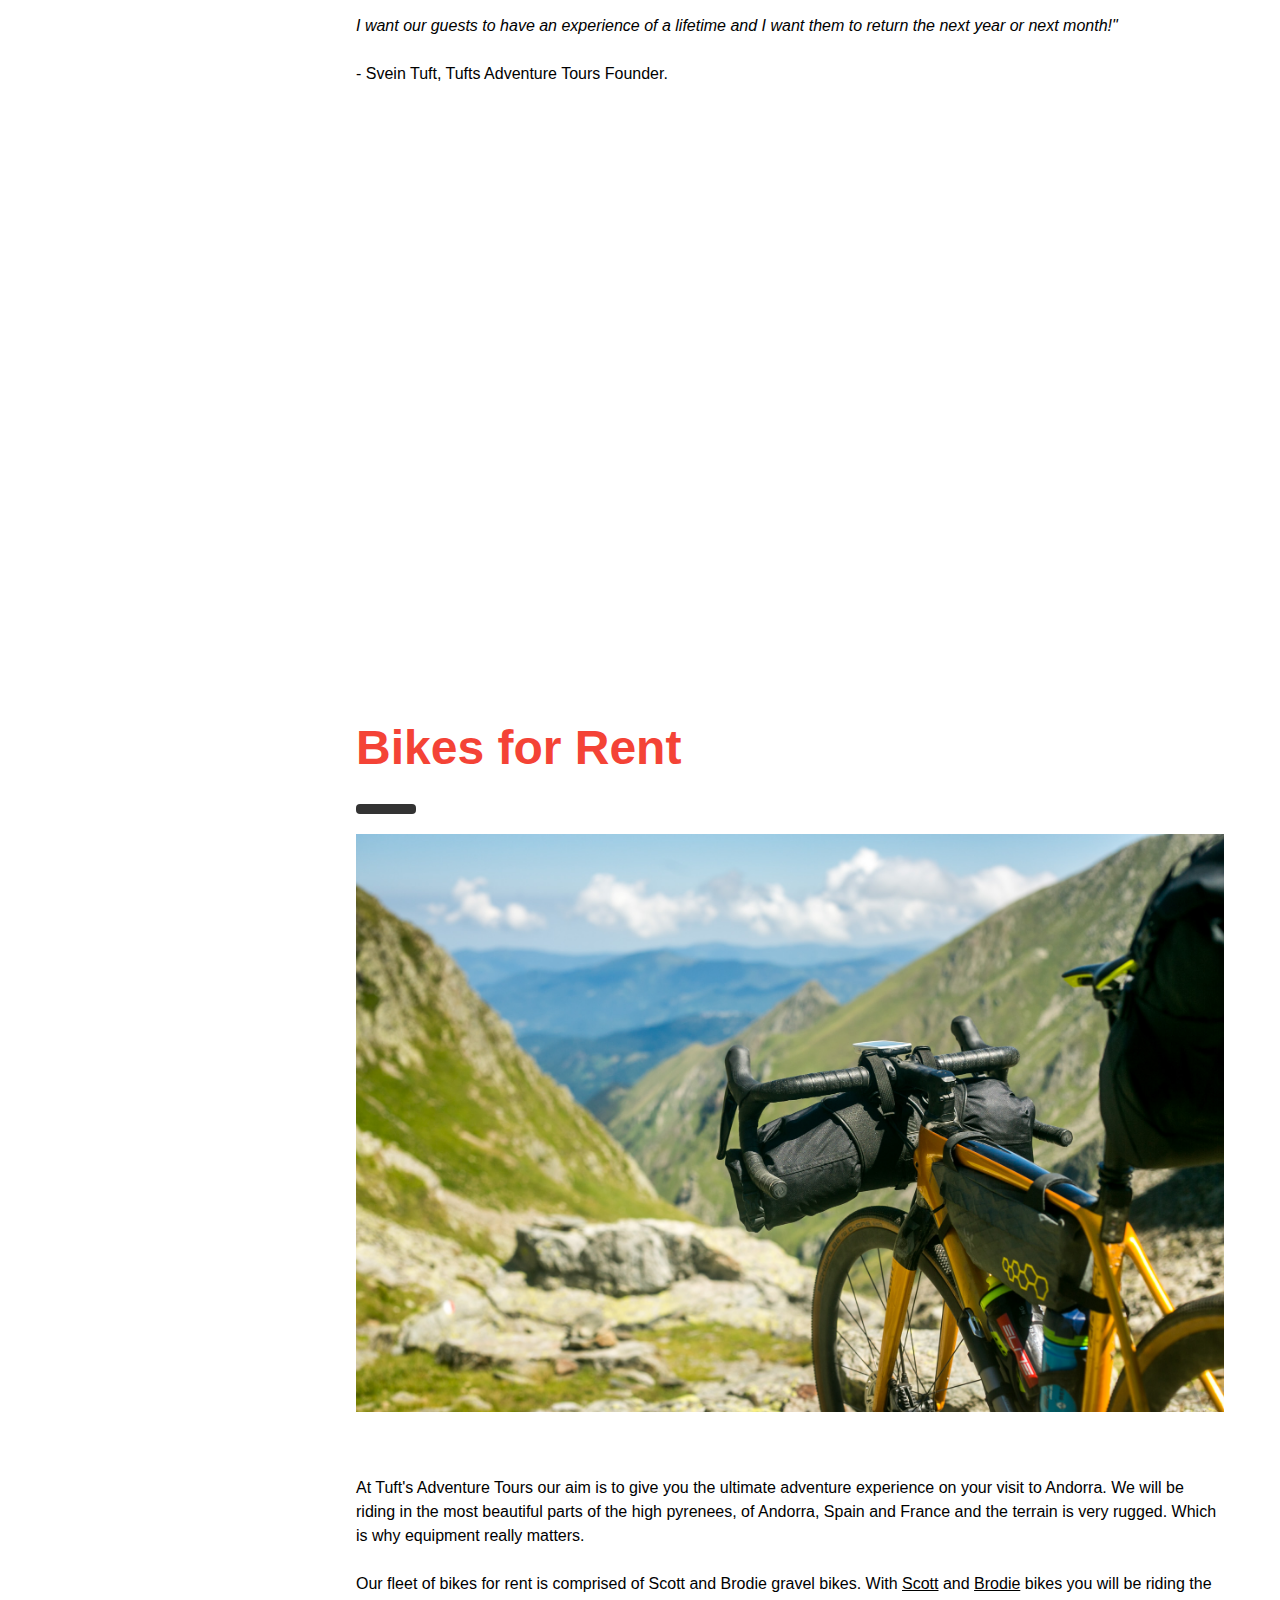
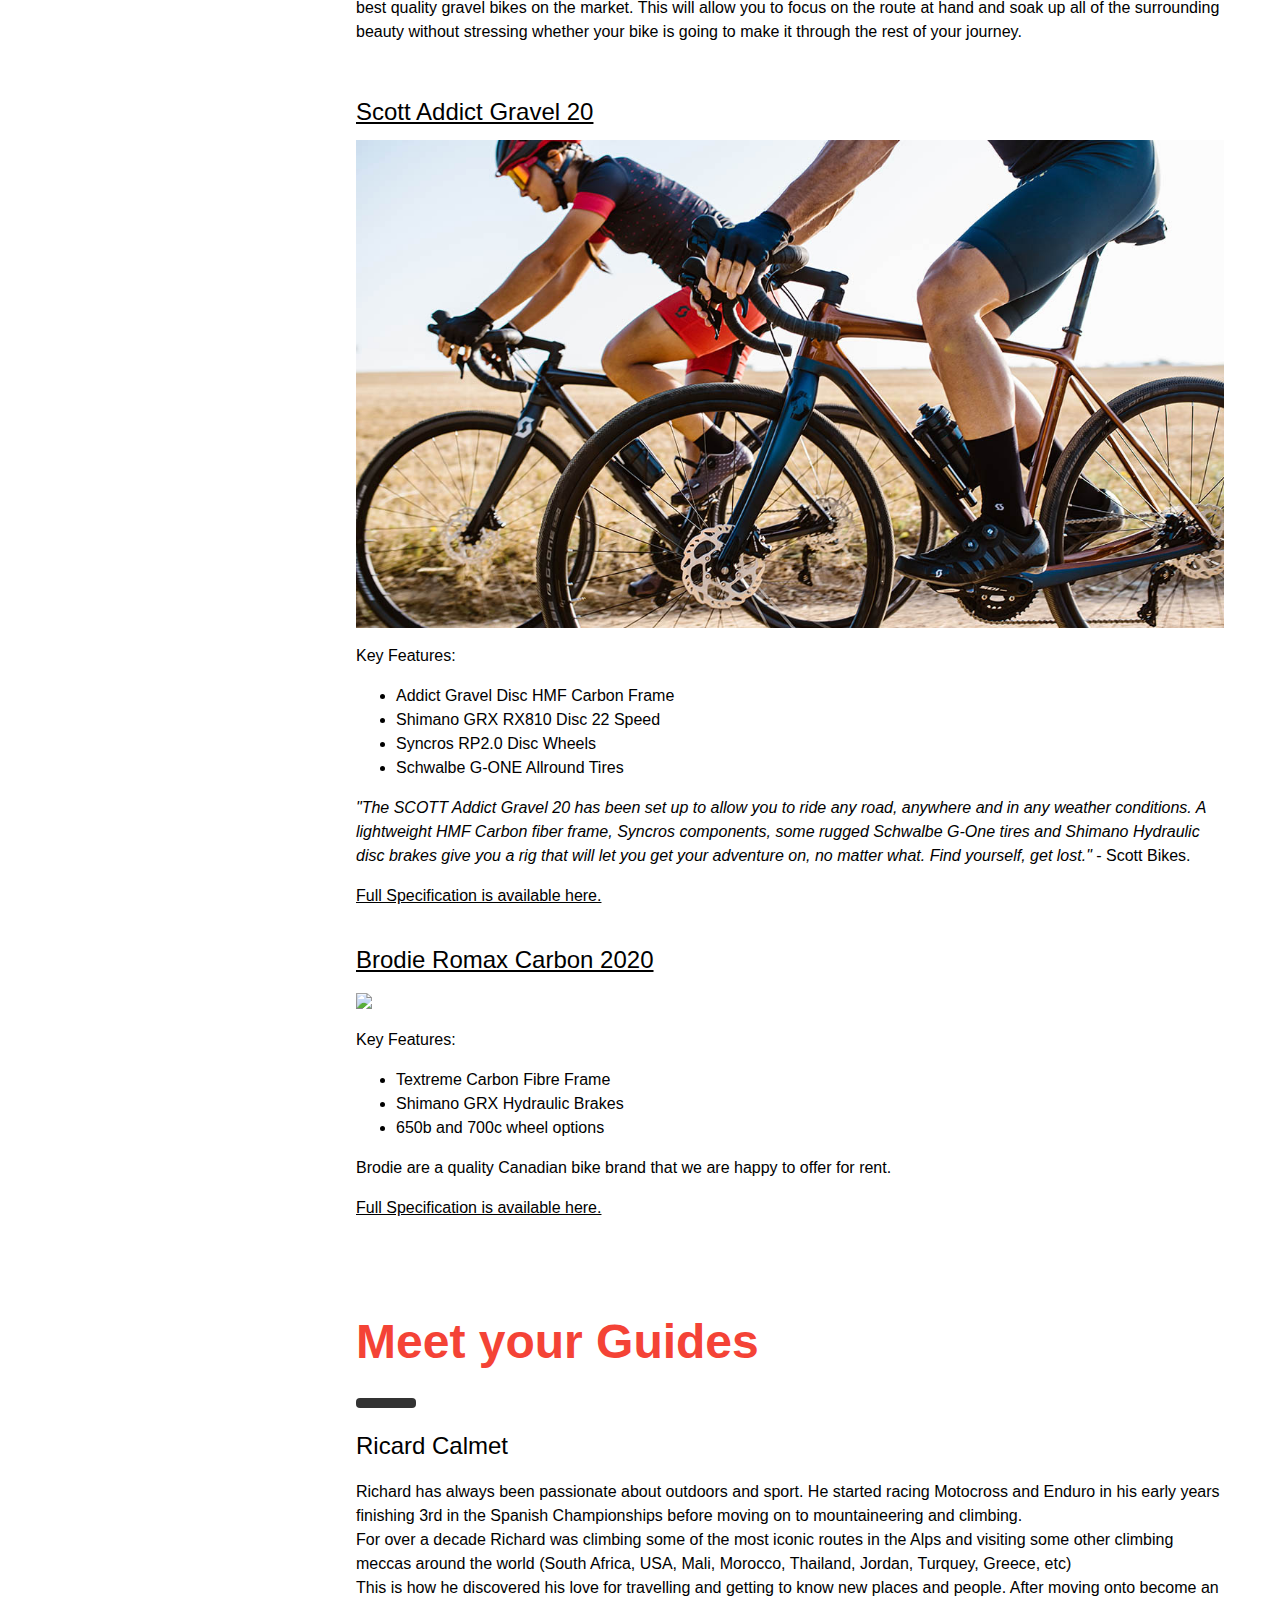
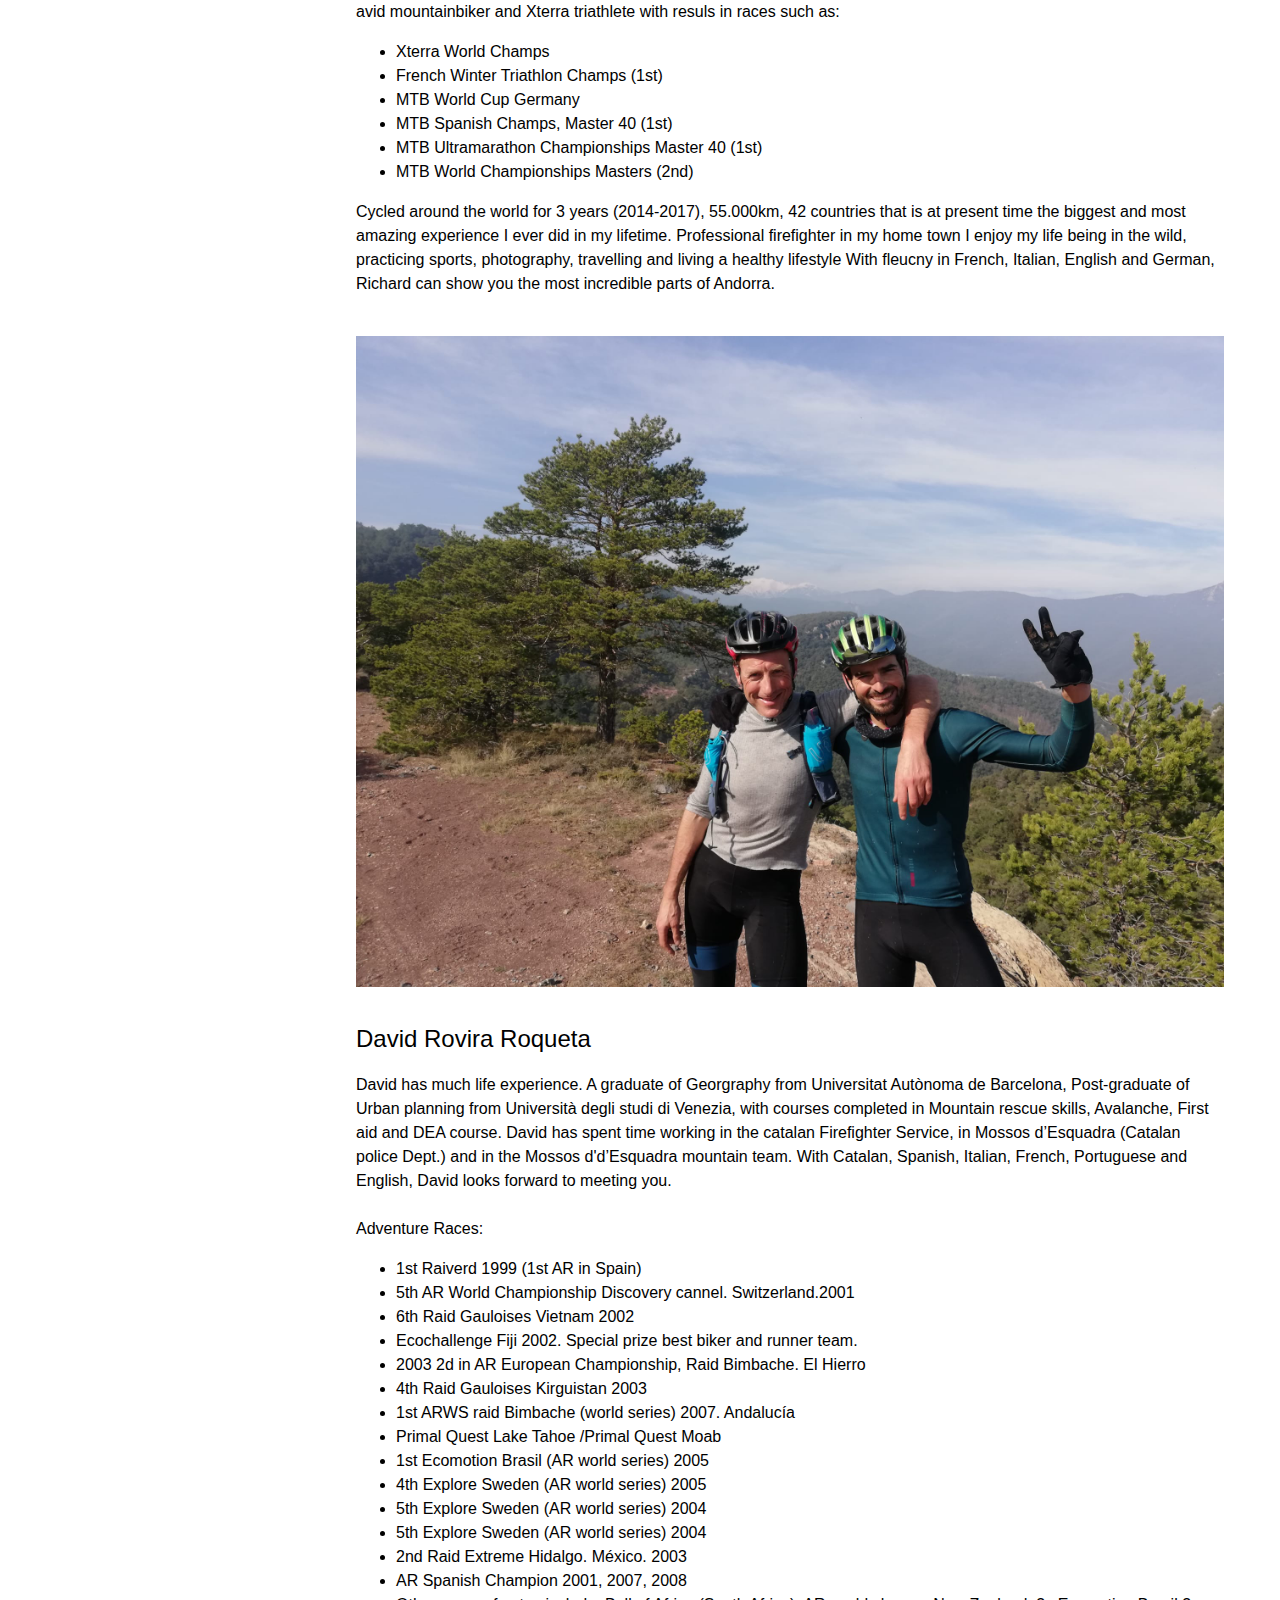
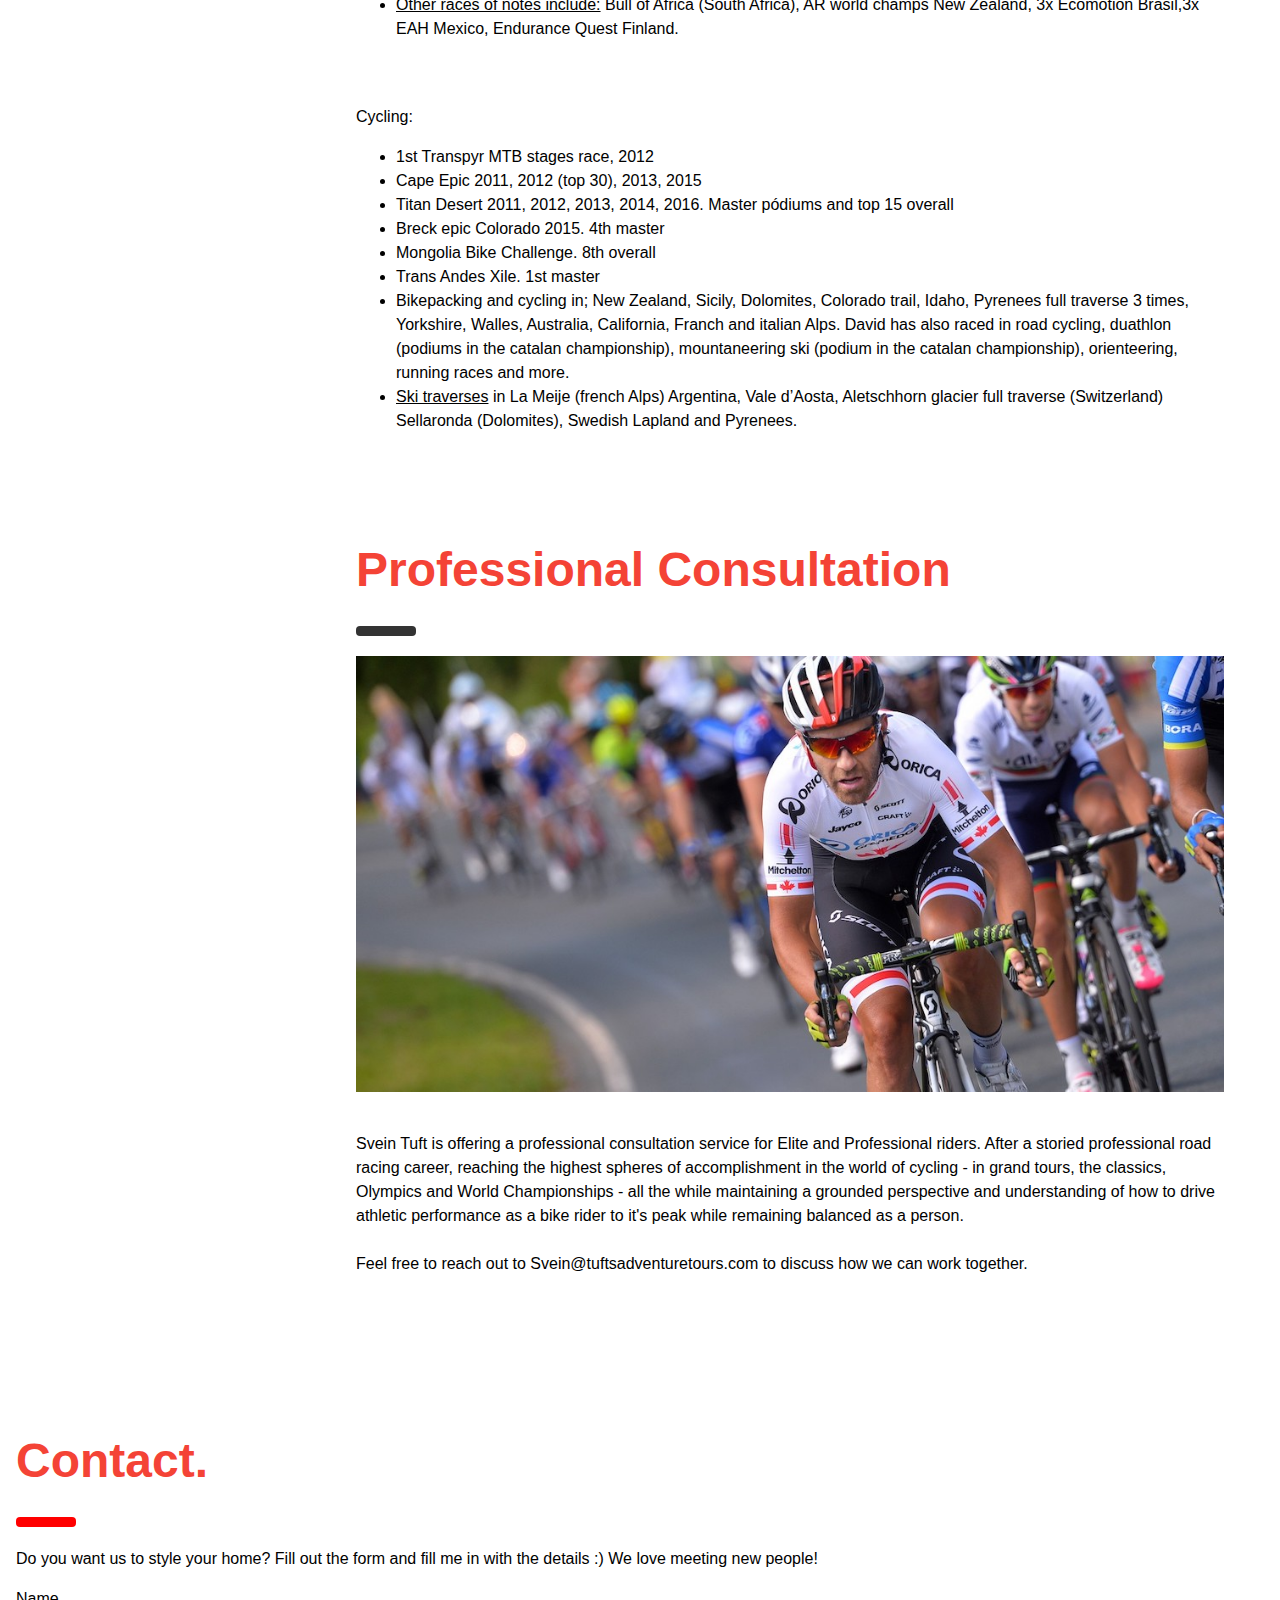
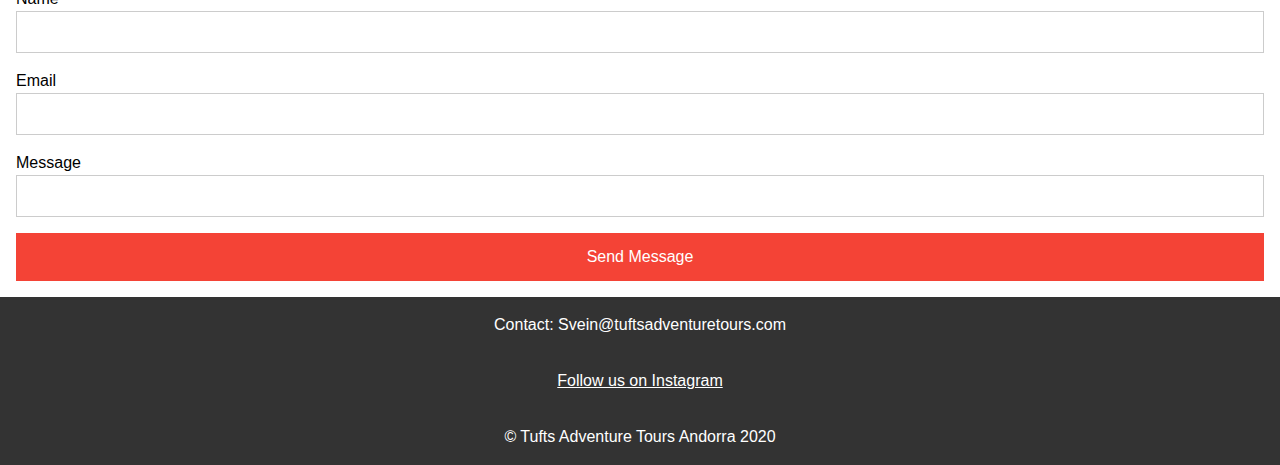
==== commit 82c33e7e: "working on form from https://www.youtube.com/watch?v=eg4e-FObyJ8" ====
--- a/TuftsAdventureTours.com/index.html
+++ b/TuftsAdventureTours.com/index.html
@@ -3,6 +3,7 @@
 <title>Tufts Adventure Tours</title>
 <meta charset="UTF-8">
 <meta name="viewport" content="width=device-width, initial-scale=1">
+<script src="formHandler.js"></script>
 <!-- <link rel="stylesheet" href="https://www.w3schools.com/w3css/4/w3.css"> -->
 <!-- <link rel="stylesheet" href="https://fonts.googleapis.com/css?family=Poppins"> -->
 <link rel="stylesheet" href="index.css">
@@ -736,6 +737,27 @@
   <!-- <p class="w3-right">Powered by <a href="https://www.w3schools.com/w3css/default.asp" title="W3.CSS" target="_blank"
         class="w3-hover-opacity"></a></p> -->
 
+         <!-- Contact -->
+  <div class="w3-container" id="contact" style="margin-top:75px">
+    <h1 class="w3-xxxlarge w3-text-red"><b>Contact.</b></h1>
+    <hr style="width:50px;border:5px solid red" class="w3-round">
+    <p>Do you want us to style your home? Fill out the form and fill me in with the details :) We love meeting new people!</p>
+    <form action="/action_page.php" target="_blank">
+      <div class="w3-section">
+        <label>Name</label>
+        <input class="w3-input w3-border" type="text" name="Name" required>
+      </div>
+      <div class="w3-section">
+        <label>Email</label>
+        <input class="w3-input w3-border" type="text" name="Email" required>
+      </div>
+      <div class="w3-section">
+        <label>Message</label>
+        <input class="w3-input w3-border" type="text" name="Message" required>
+      </div>
+      <button type="submit" class=" submit w3-button w3-block w3-padding-large w3-red w3-margin-bottom">Send Message</button>
+    </form>  
+  </div>
 
   <footer>
     <p>
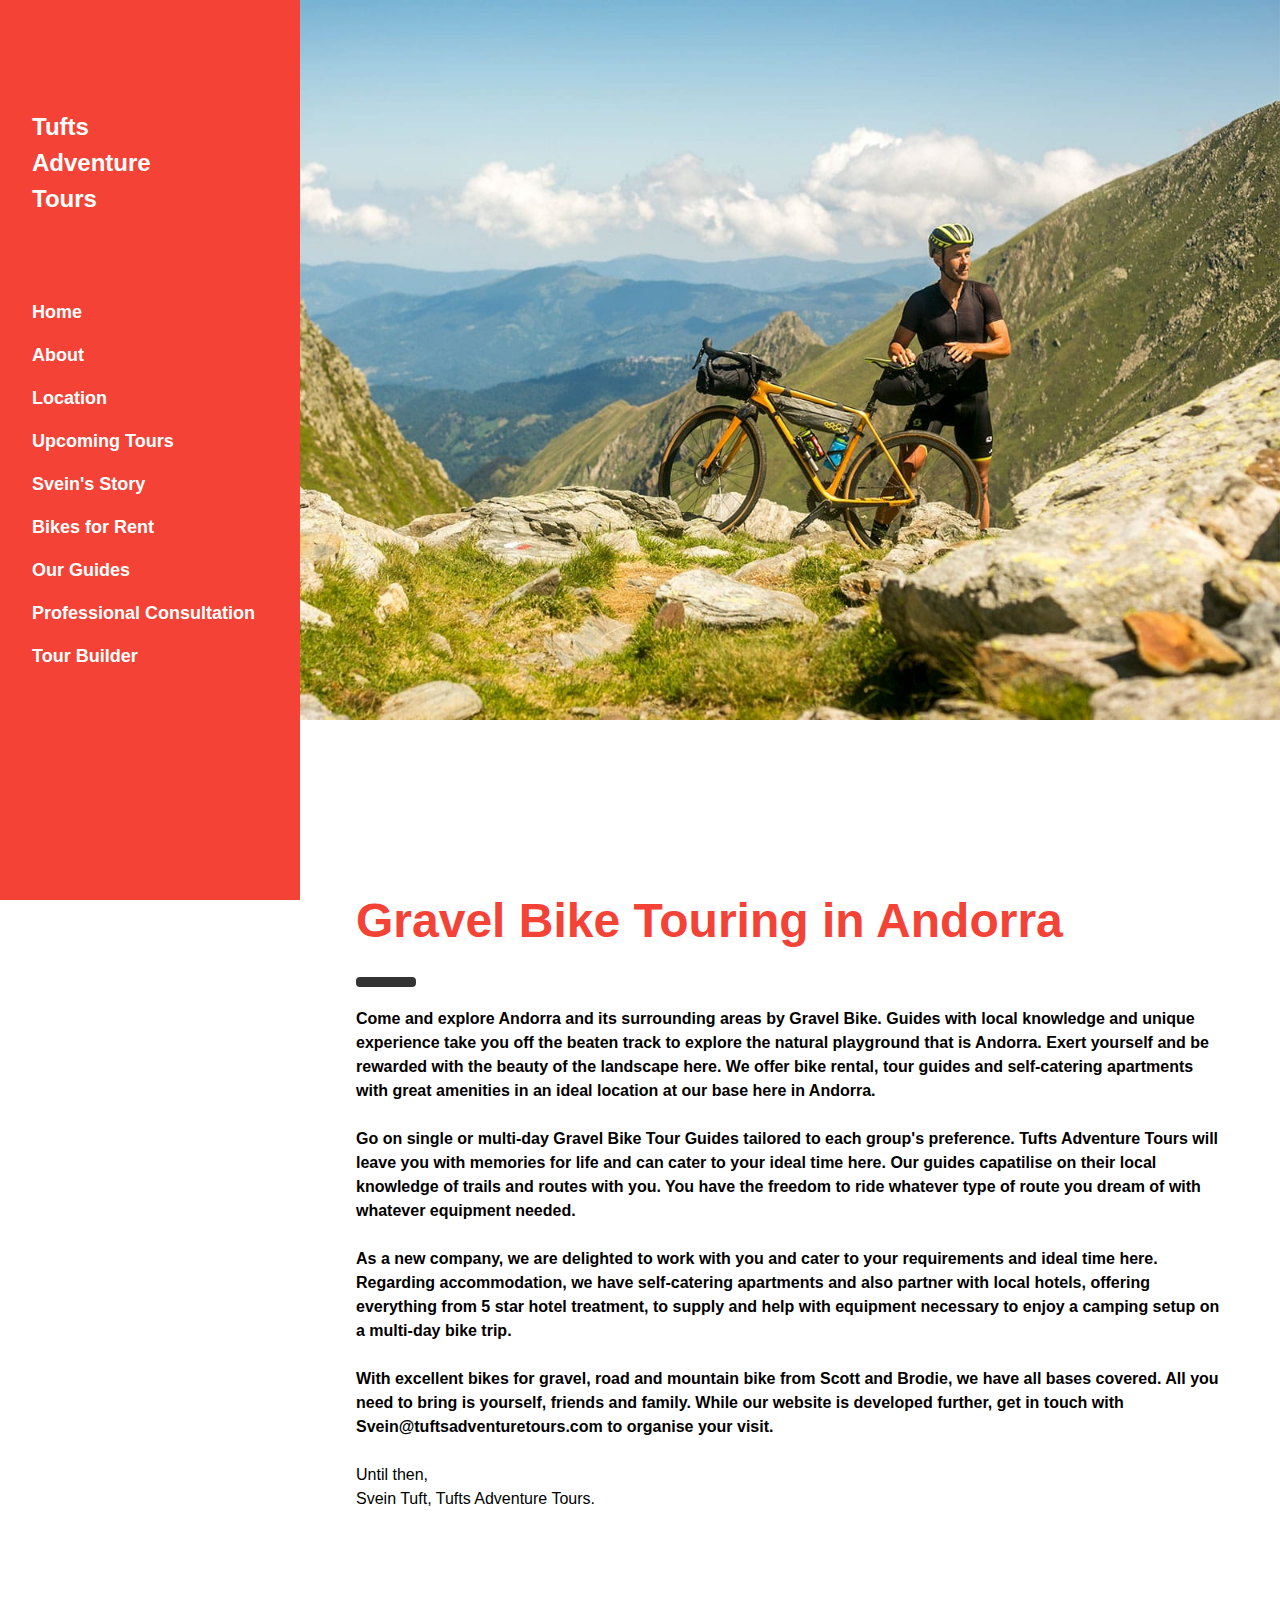
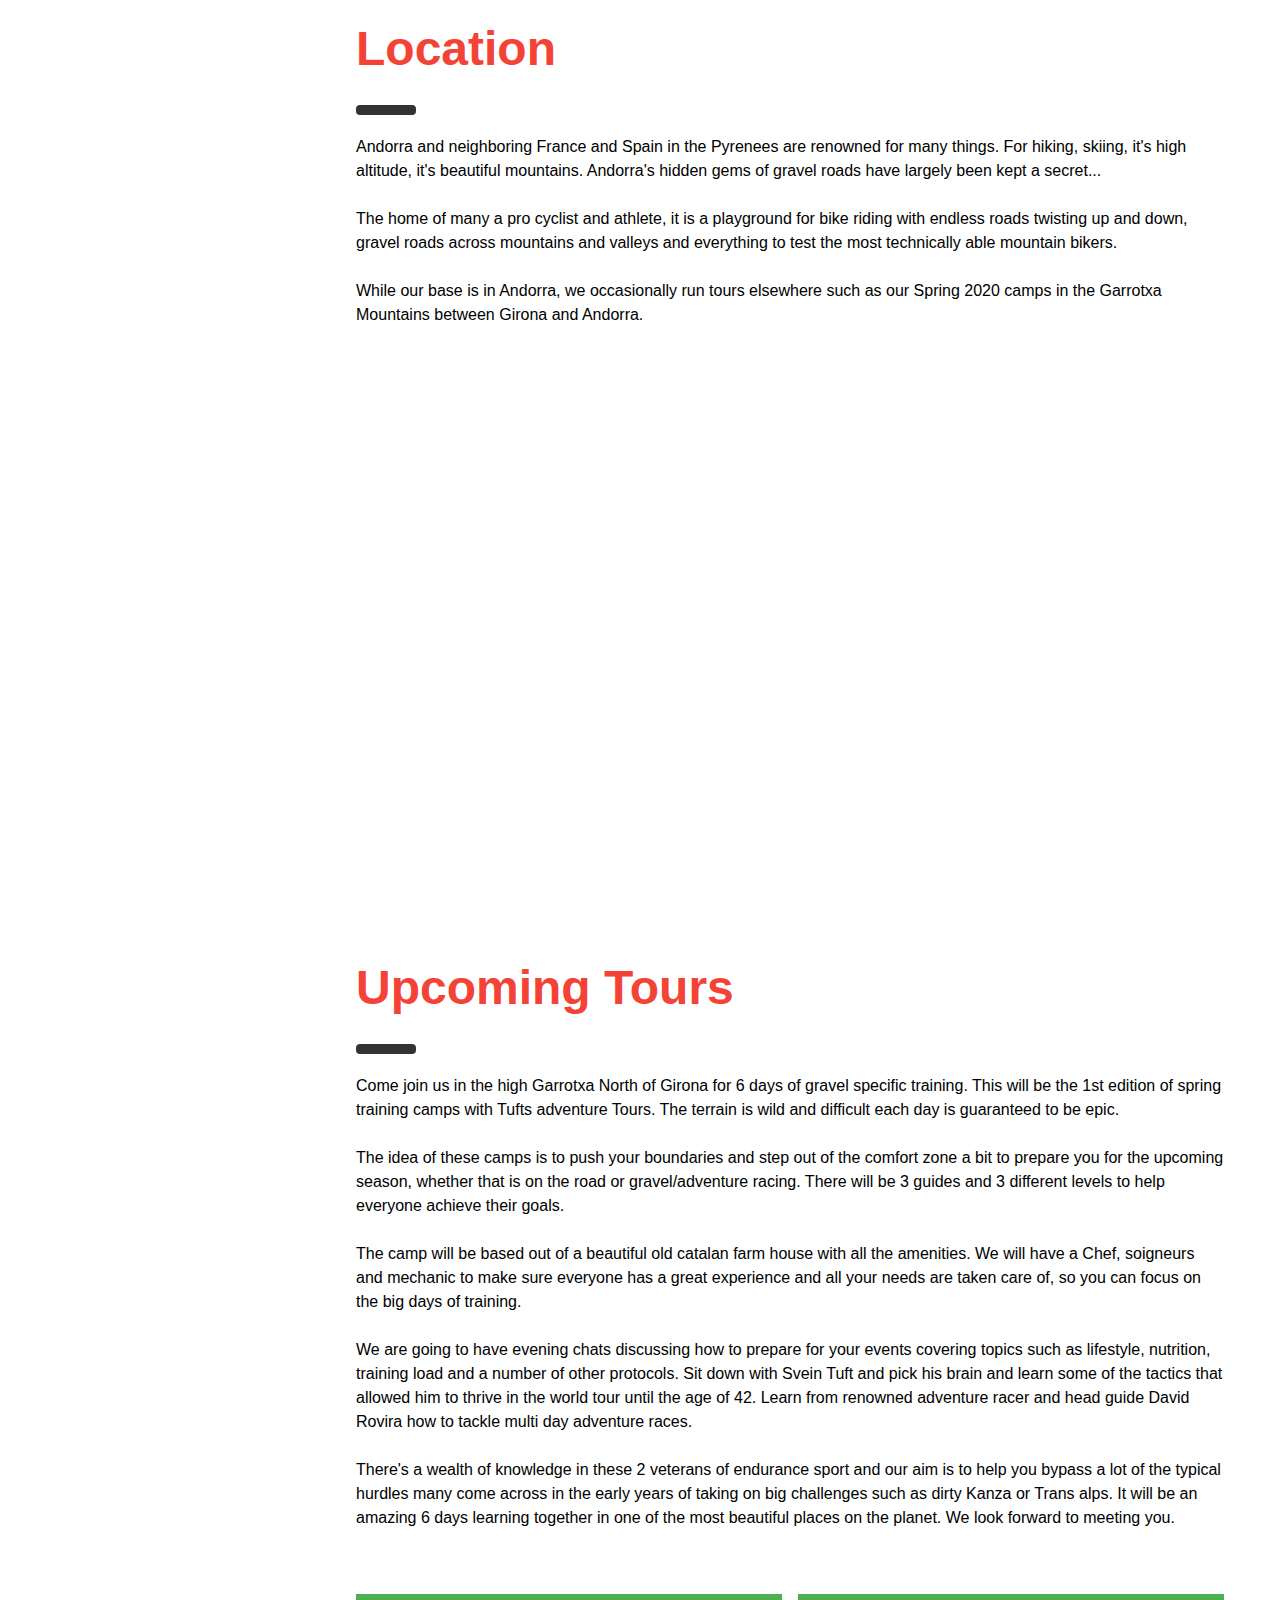
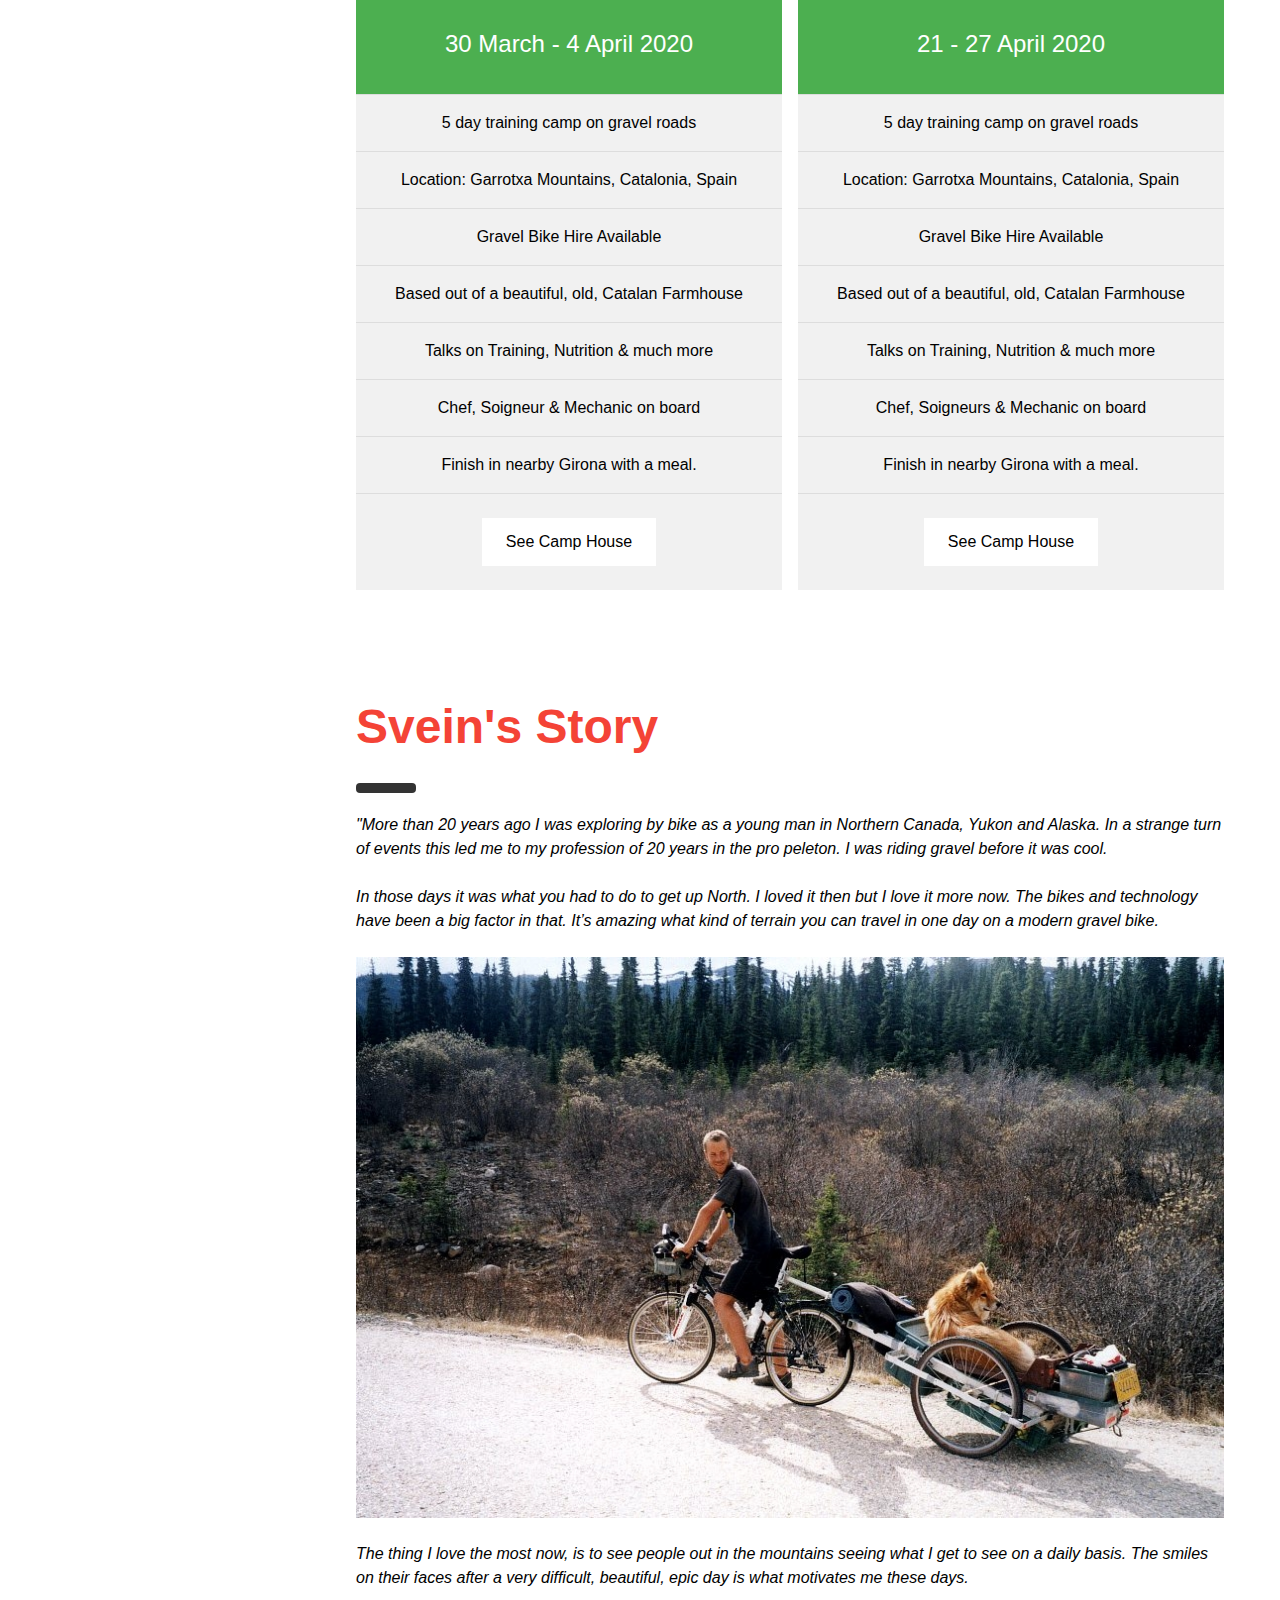
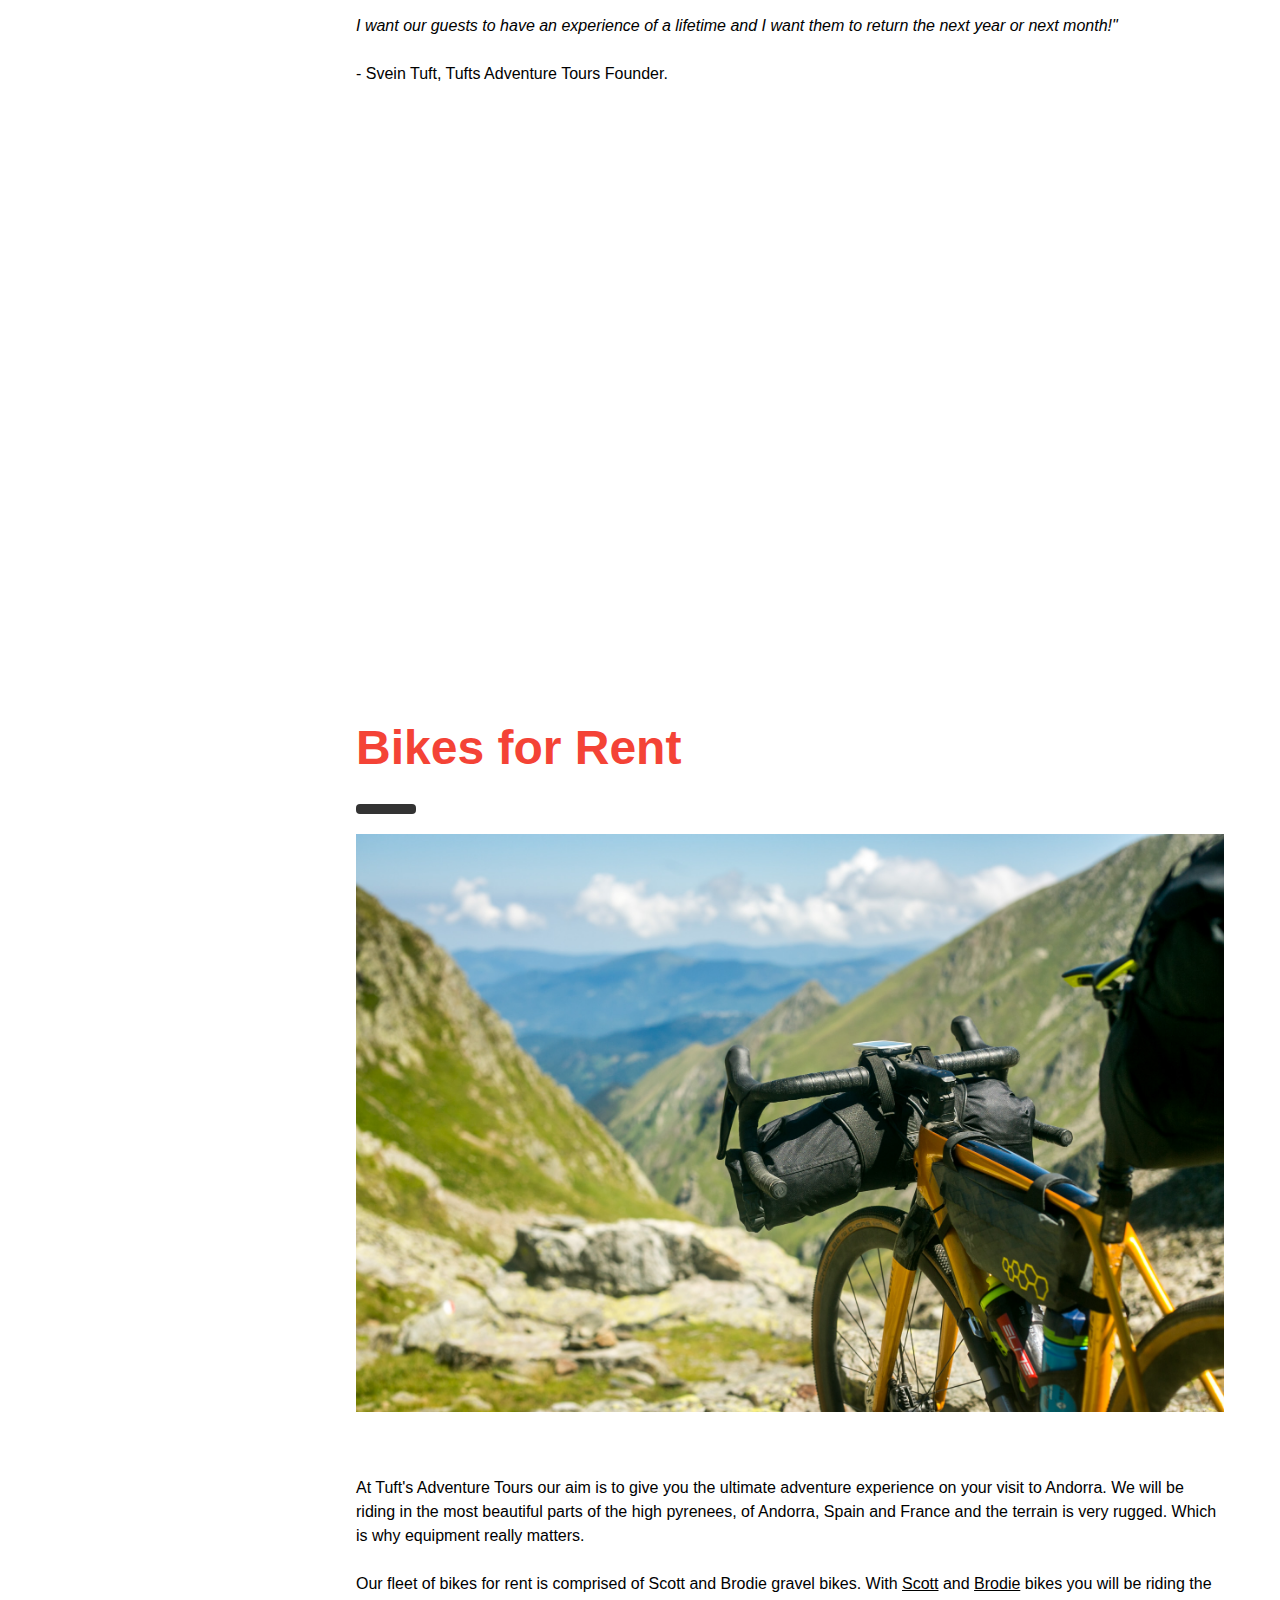
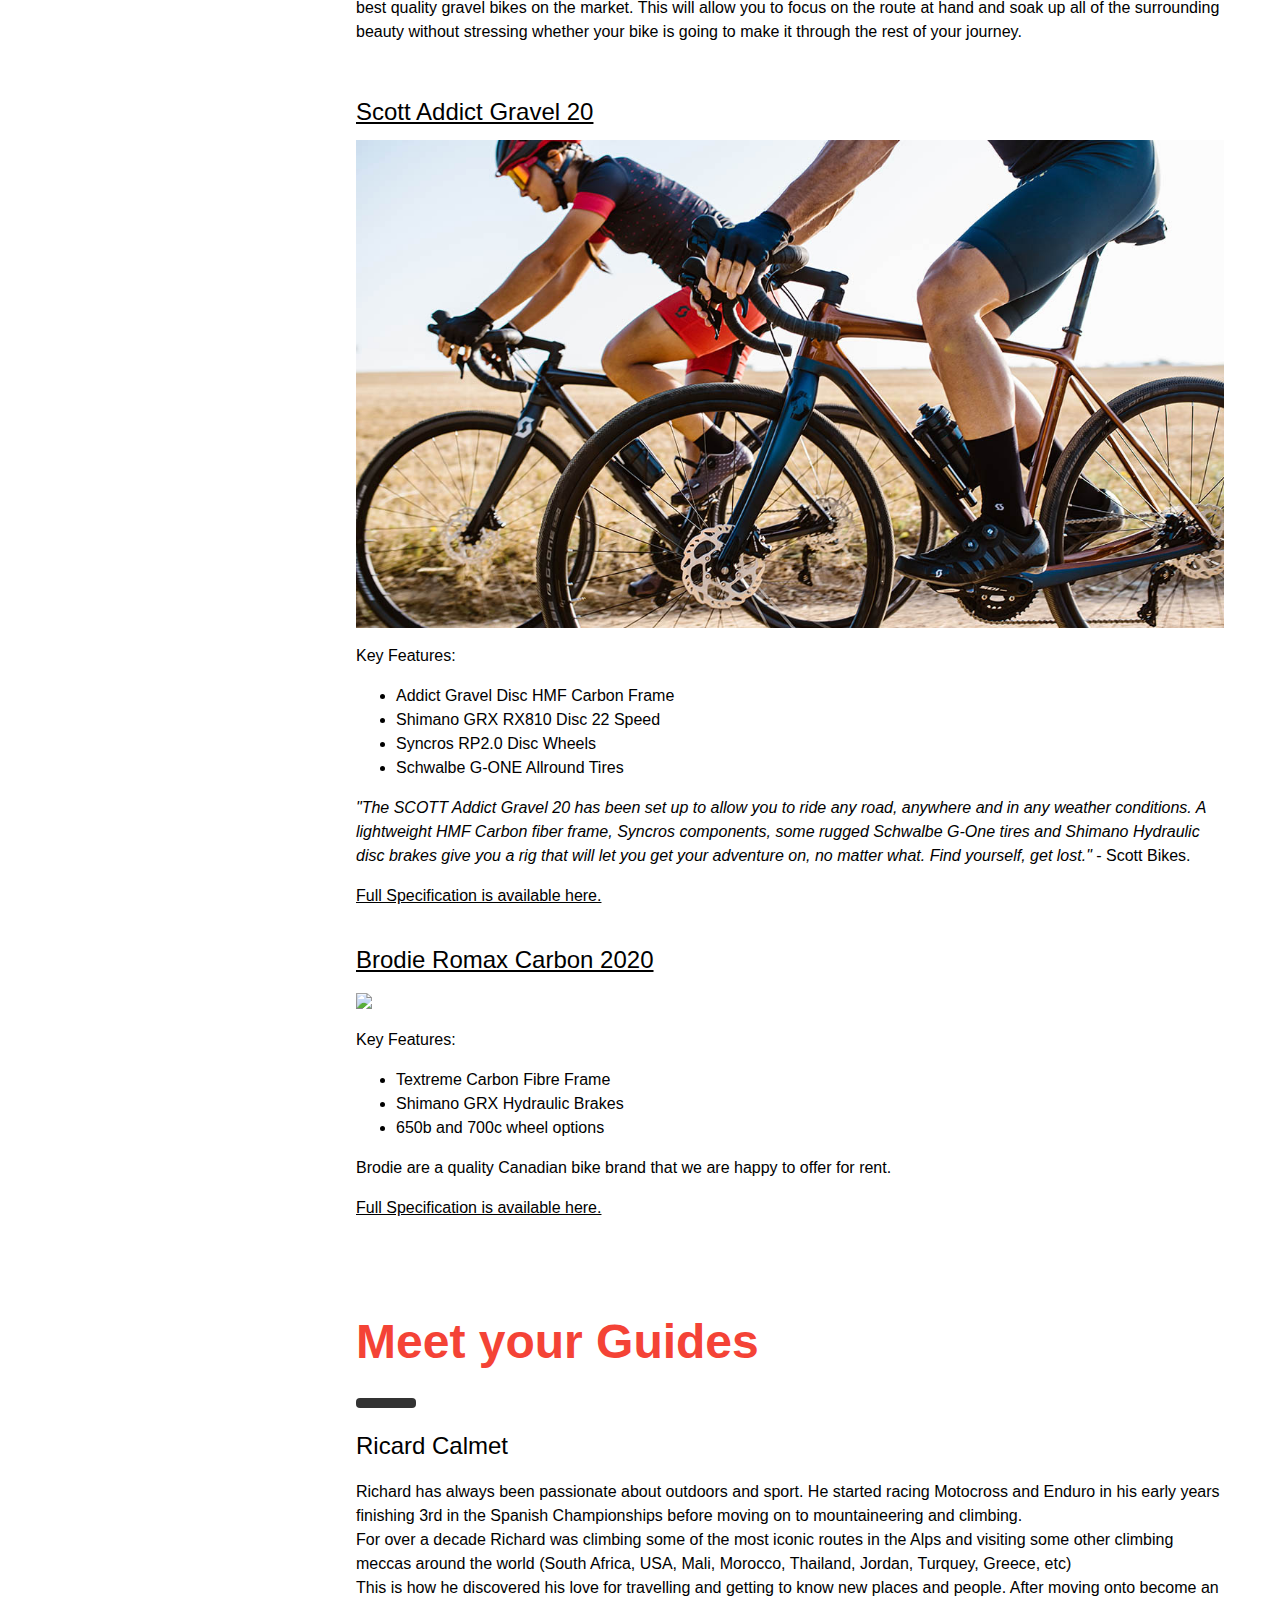
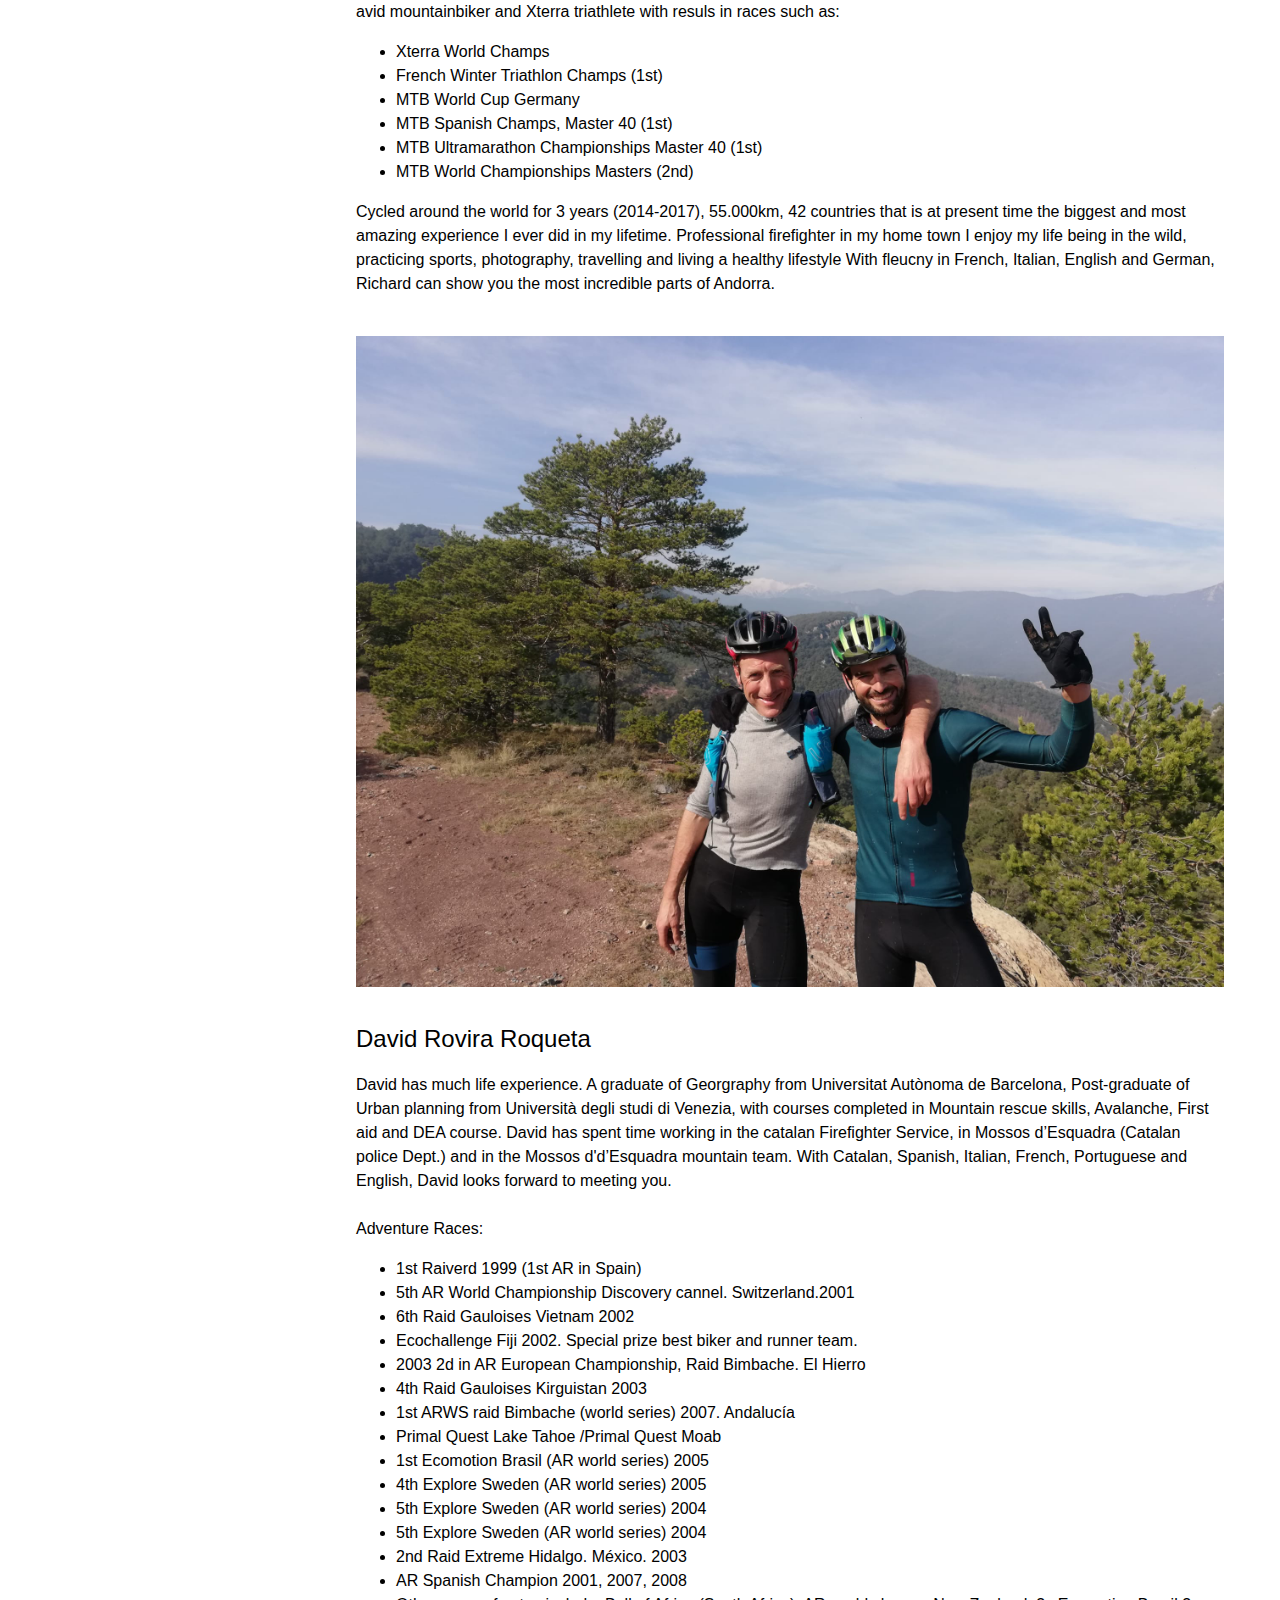
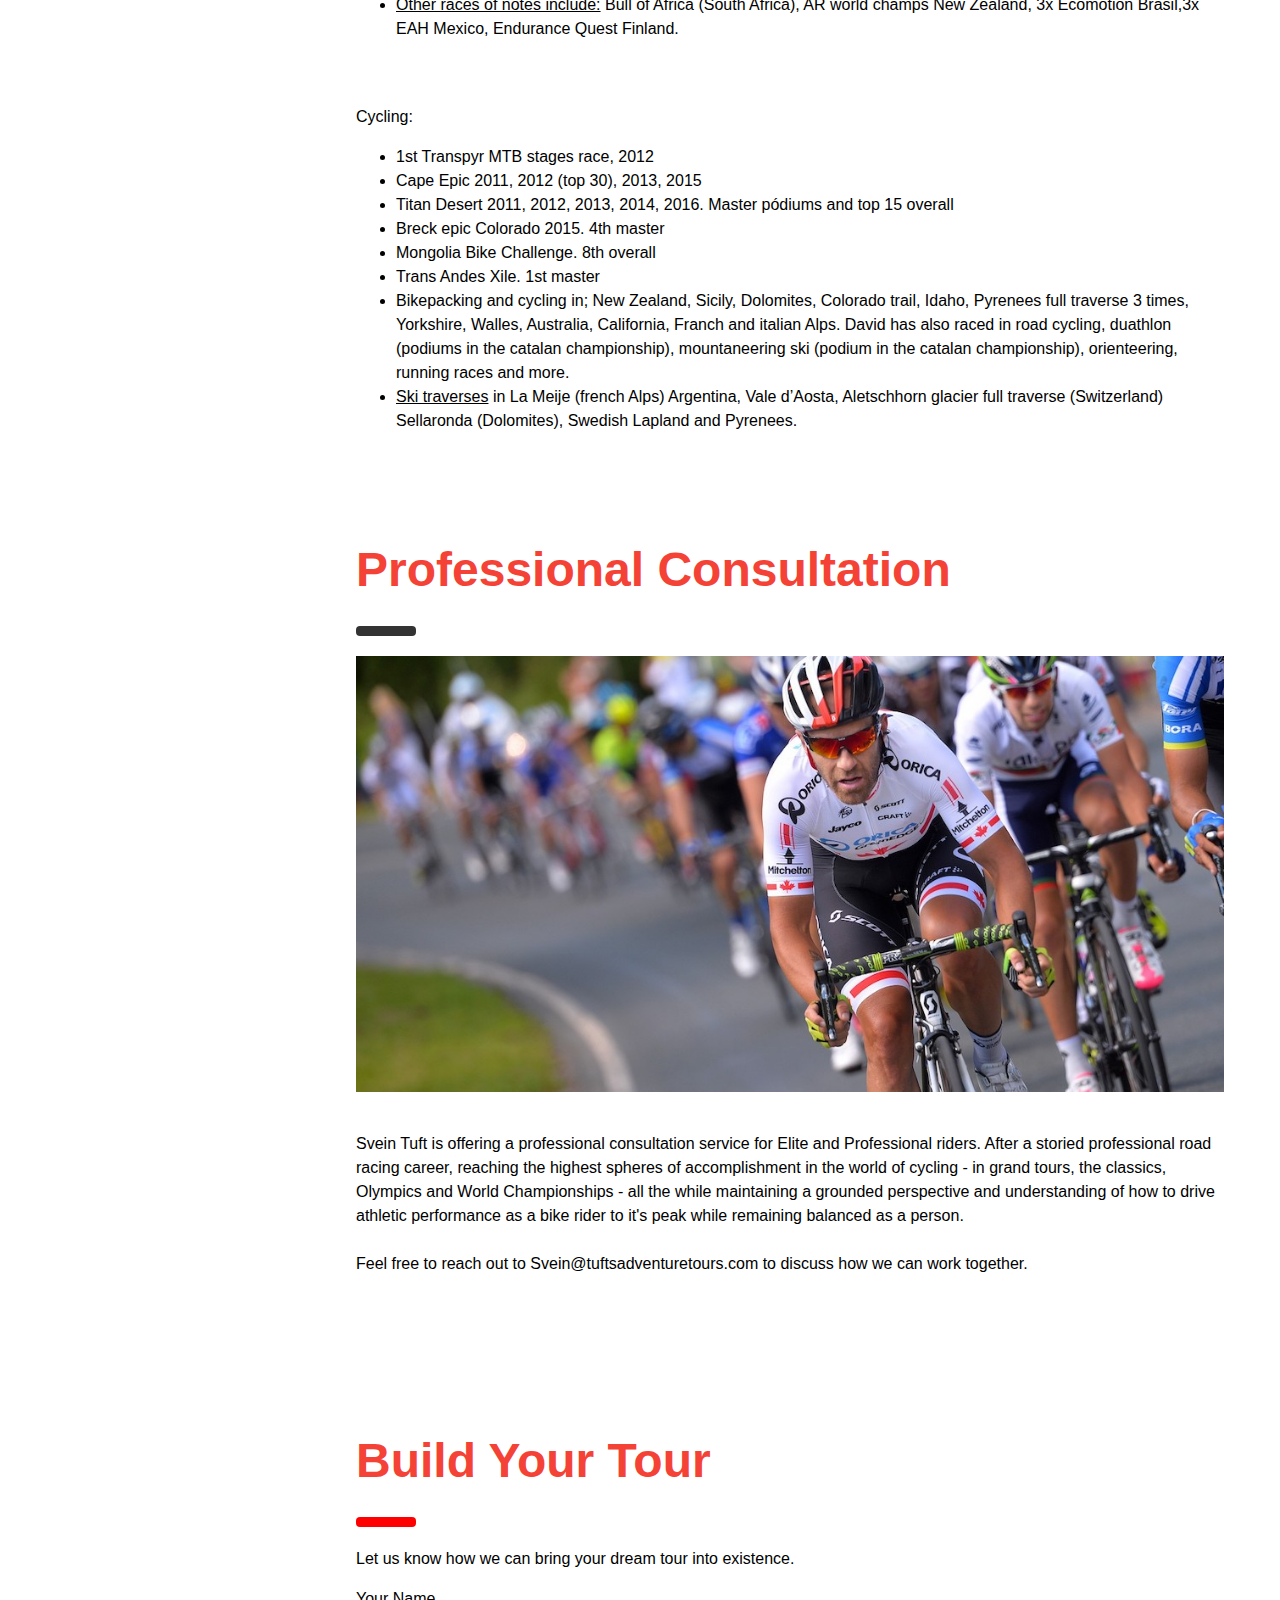
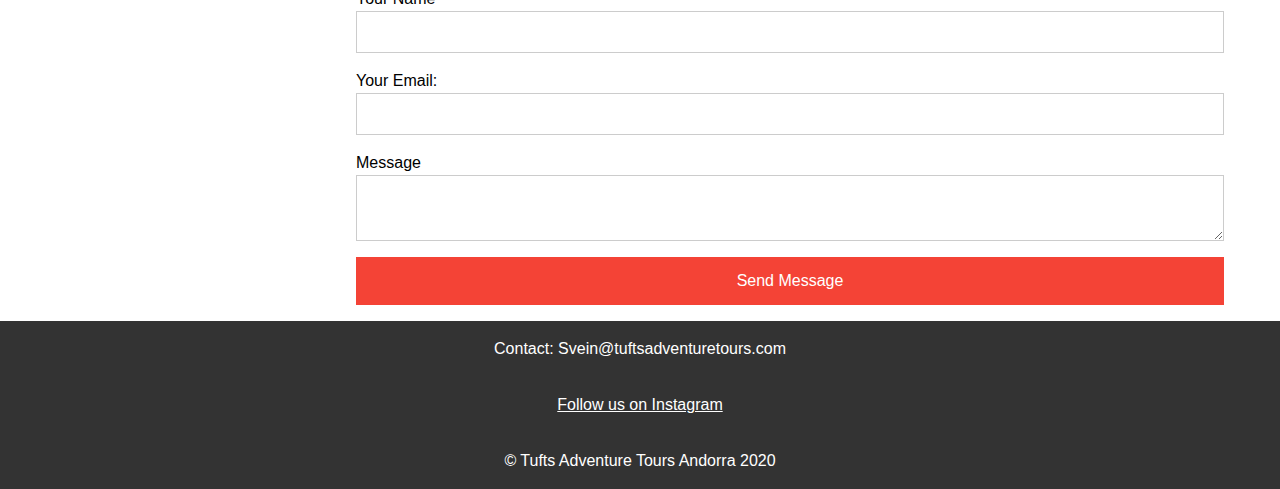
==== commit eb81a1b8: "Form is now sending mail to Svein. Nav updated." ====
--- a/TuftsAdventureTours.com/index.html
+++ b/TuftsAdventureTours.com/index.html
@@ -3,7 +3,8 @@
 <title>Tufts Adventure Tours</title>
 <meta charset="UTF-8">
 <meta name="viewport" content="width=device-width, initial-scale=1">
-<script src="formHandler.js"></script>
+<scrpit src="https://cdn.jsdelivr.net/npm/jquery@3.2.1/dist/jquery.min.js" />
+<script src="main.js"></script>
 <!-- <link rel="stylesheet" href="https://www.w3schools.com/w3css/4/w3.css"> -->
 <!-- <link rel="stylesheet" href="https://fonts.googleapis.com/css?family=Poppins"> -->
 <link rel="stylesheet" href="index.css">
@@ -55,6 +56,8 @@
       <a href="#guides" onclick="w3_close()" class="w3-bar-item w3-button w3-hover-white">Our Guides</a>
       <a href="#proconsultation" onclick="w3_close()" class="w3-bar-item w3-button w3-hover-yellow">Professional
         Consultation</a>
+      <a href="#contact" onclick="w3_close()" class="w3-bar-item w3-button w3-hover-white">Tour Builder</a>
+
     </div>
   </nav>
 
@@ -398,7 +401,7 @@
         <h3><u>Scott Addict Gravel 20</u></h3>
         <img src="images/scottgraveladdict20.jpg">
         <p>Key Features:</p>
-        <ul> 
+        <ul>
           <li>Addict Gravel Disc HMF Carbon Frame</li>
           <li>Shimano GRX RX810 Disc 22 Speed</li>
           <li>Syncros RP2.0 Disc Wheels</li>
@@ -406,11 +409,12 @@
         </ul>
         <p>
           <i>"The SCOTT Addict Gravel 20 has been set up to allow you to ride any road, anywhere and in any weather
-          conditions. A lightweight HMF Carbon fiber frame, Syncros components, some rugged Schwalbe G-One tires and
-          Shimano Hydraulic disc brakes give you a rig that will let you get your adventure on, no matter what. Find
-          yourself, get lost."</i> - Scott Bikes.
+            conditions. A lightweight HMF Carbon fiber frame, Syncros components, some rugged Schwalbe G-One tires and
+            Shimano Hydraulic disc brakes give you a rig that will let you get your adventure on, no matter what. Find
+            yourself, get lost."</i> - Scott Bikes.
         </p>
-        <a href="https://www.scott-sports.com/us/en/product/scott-addict-gravel-20-bike?article=274775022">Full Specification is available here.</a>
+        <a href="https://www.scott-sports.com/us/en/product/scott-addict-gravel-20-bike?article=274775022">Full
+          Specification is available here.</a>
       </div>
       <br>
       <div>
@@ -707,27 +711,30 @@
 
 
     <!-- Contact -->
-    <!-- <div class="w3-container" id="contact" style="margin-top:75px">
-      <h1 class="w3-xxxlarge w3-text-red"><b>Contact.</b></h1>
+    <div class="w3-container" id="contact" style="margin-top:75px">
+      <h1 class="w3-xxxlarge w3-text-red"><b>Build Your Tour</b></h1>
       <hr style="width:50px;border:5px solid red" class="w3-round">
-      <p>Do you want us to style your home? Fill out the form and fill me in with the details :) We love meeting new
-        people!</p>
-      <form action="/action_page.php" target="_blank">
+      <p>Let us know how we can bring your dream tour into existence.</p>
+      <form action="https://formspree.io/Svein@tuftsadventuretours.com" method="POST">
         <div class="w3-section">
-          <label>Name</label>
-          <input class="w3-input w3-border" type="text" name="Name" required>
+          <label>Your Name
+            <input class="w3-input w3-border" type="text" name="name" required>
+          </label>
         </div>
         <div class="w3-section">
-          <label>Email</label>
-          <input class="w3-input w3-border" type="text" name="Email" required>
+          <label>Your Email:
+            <input class="w3-input w3-border" type="email" name="email" required>
+          </label>
         </div>
         <div class="w3-section">
-          <label>Message</label>
-          <input class="w3-input w3-border" type="text" name="Message" required>
+          <label>Message
+            <textarea class="w3-input w3-border" type="text" name="message" required></textarea>
+          </label>
         </div>
-        <button type="submit" class="w3-button w3-block w3-padding-large w3-red w3-margin-bottom">Send Message</button>
+        <button type="submit" value="Send Message"
+          class="w3-button w3-block w3-padding-large w3-red w3-margin-bottom submit">Send Message</button>
       </form>
-    </div> -->
+    </div>
 
     <!-- End page content -->
   </div>
@@ -737,12 +744,14 @@
   <!-- <p class="w3-right">Powered by <a href="https://www.w3schools.com/w3css/default.asp" title="W3.CSS" target="_blank"
         class="w3-hover-opacity"></a></p> -->
 
-         <!-- Contact -->
-  <div class="w3-container" id="contact" style="margin-top:75px">
+  <!-- Contact -->
+
+  <!-- Watch https://www.youtube.com/watch?v=eg4e-FObyJ8 to finish this form -->
+  <!-- <div class="w3-container" id="contact" style="margin-top:75px">
     <h1 class="w3-xxxlarge w3-text-red"><b>Contact.</b></h1>
     <hr style="width:50px;border:5px solid red" class="w3-round">
     <p>Do you want us to style your home? Fill out the form and fill me in with the details :) We love meeting new people!</p>
-    <form action="/action_page.php" target="_blank">
+    <form action="index.php" target="_blank">
       <div class="w3-section">
         <label>Name</label>
         <input class="w3-input w3-border" type="text" name="Name" required>
@@ -757,7 +766,7 @@
       </div>
       <button type="submit" class=" submit w3-button w3-block w3-padding-large w3-red w3-margin-bottom">Send Message</button>
     </form>  
-  </div>
+  </div> -->
 
   <footer>
     <p>
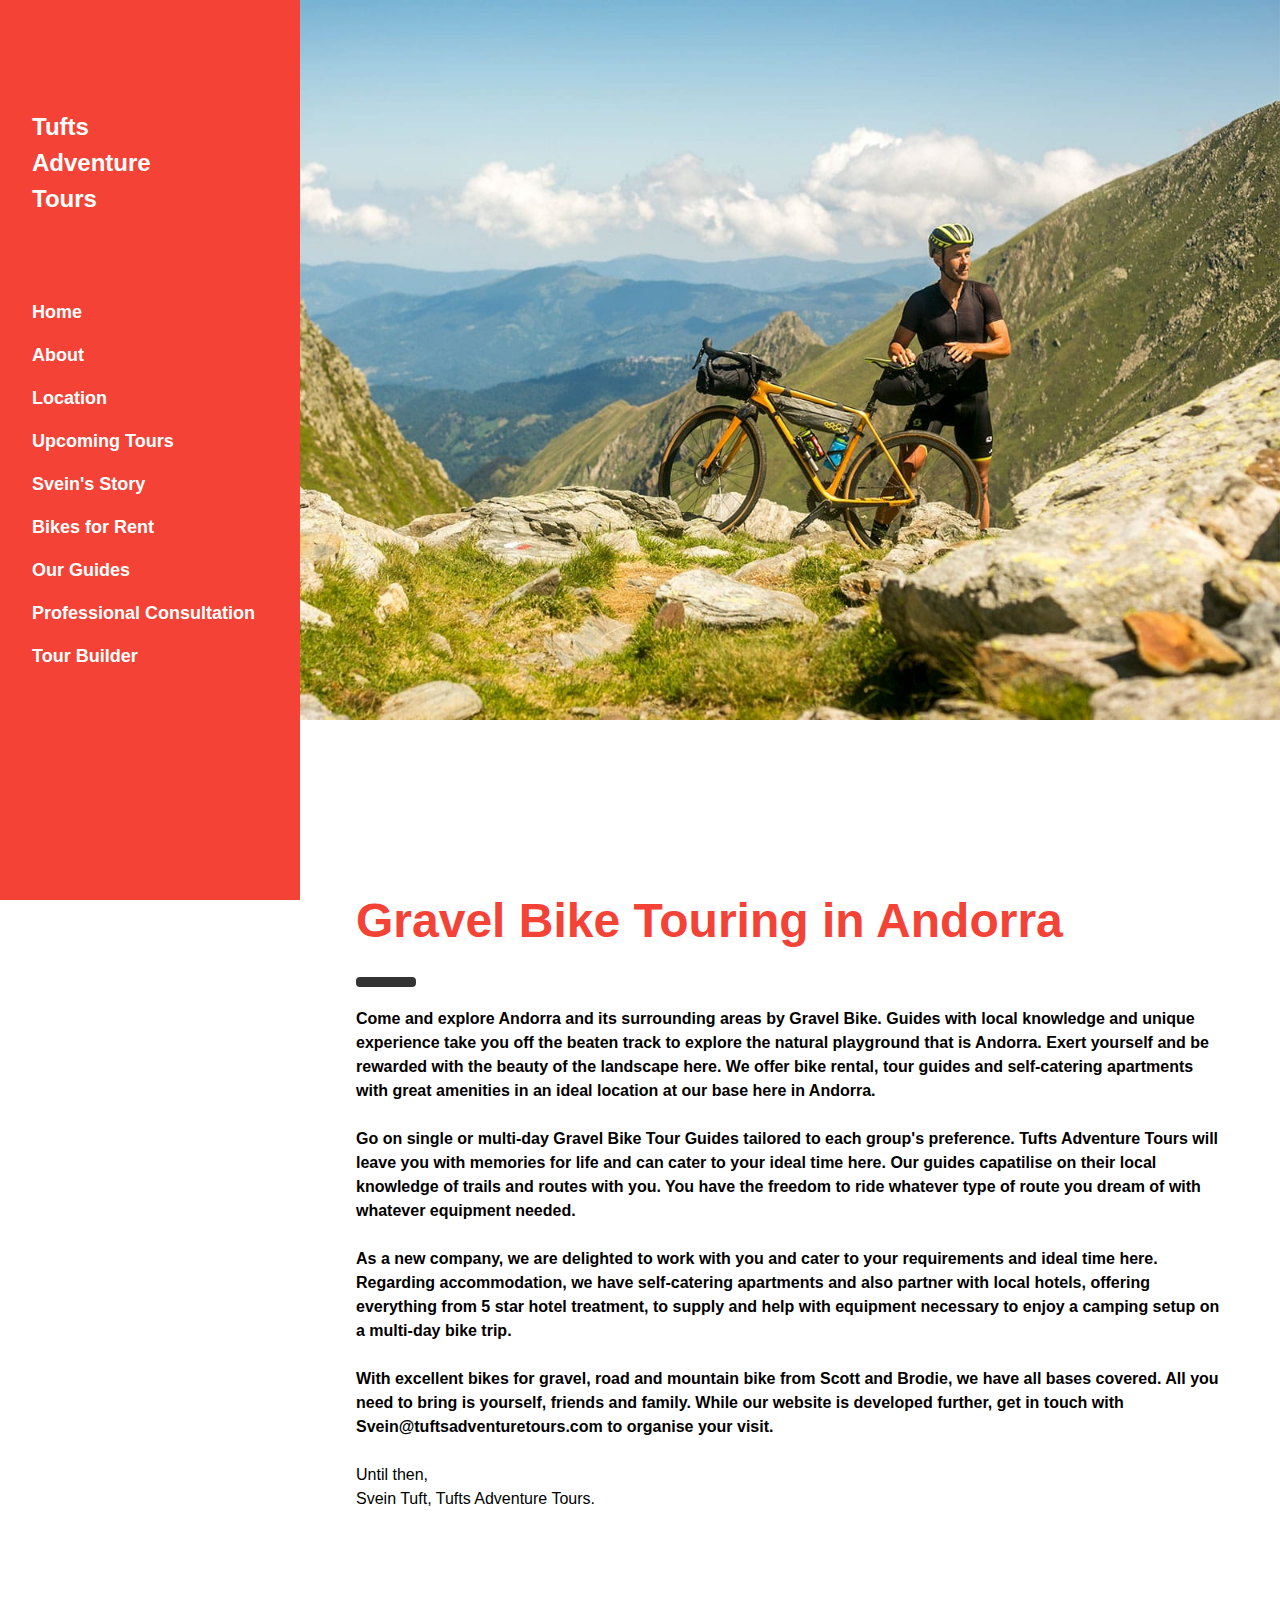
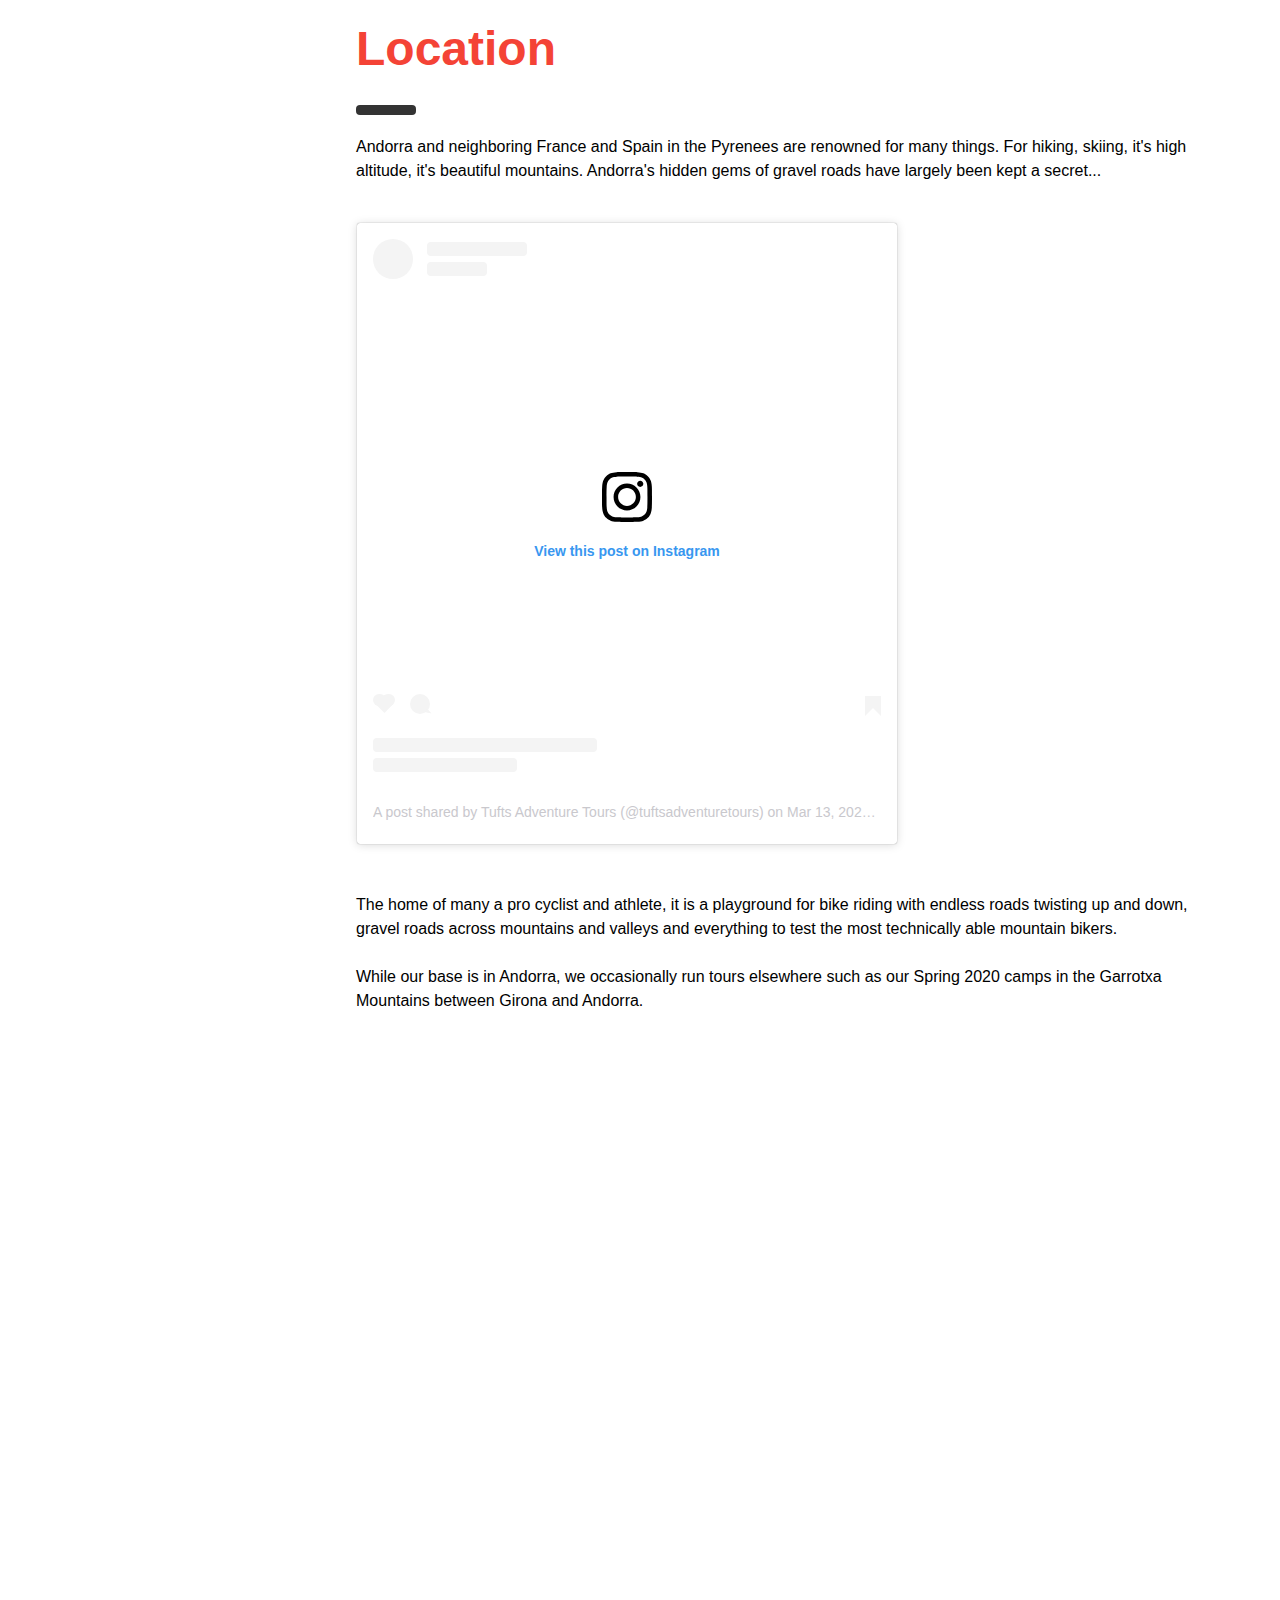
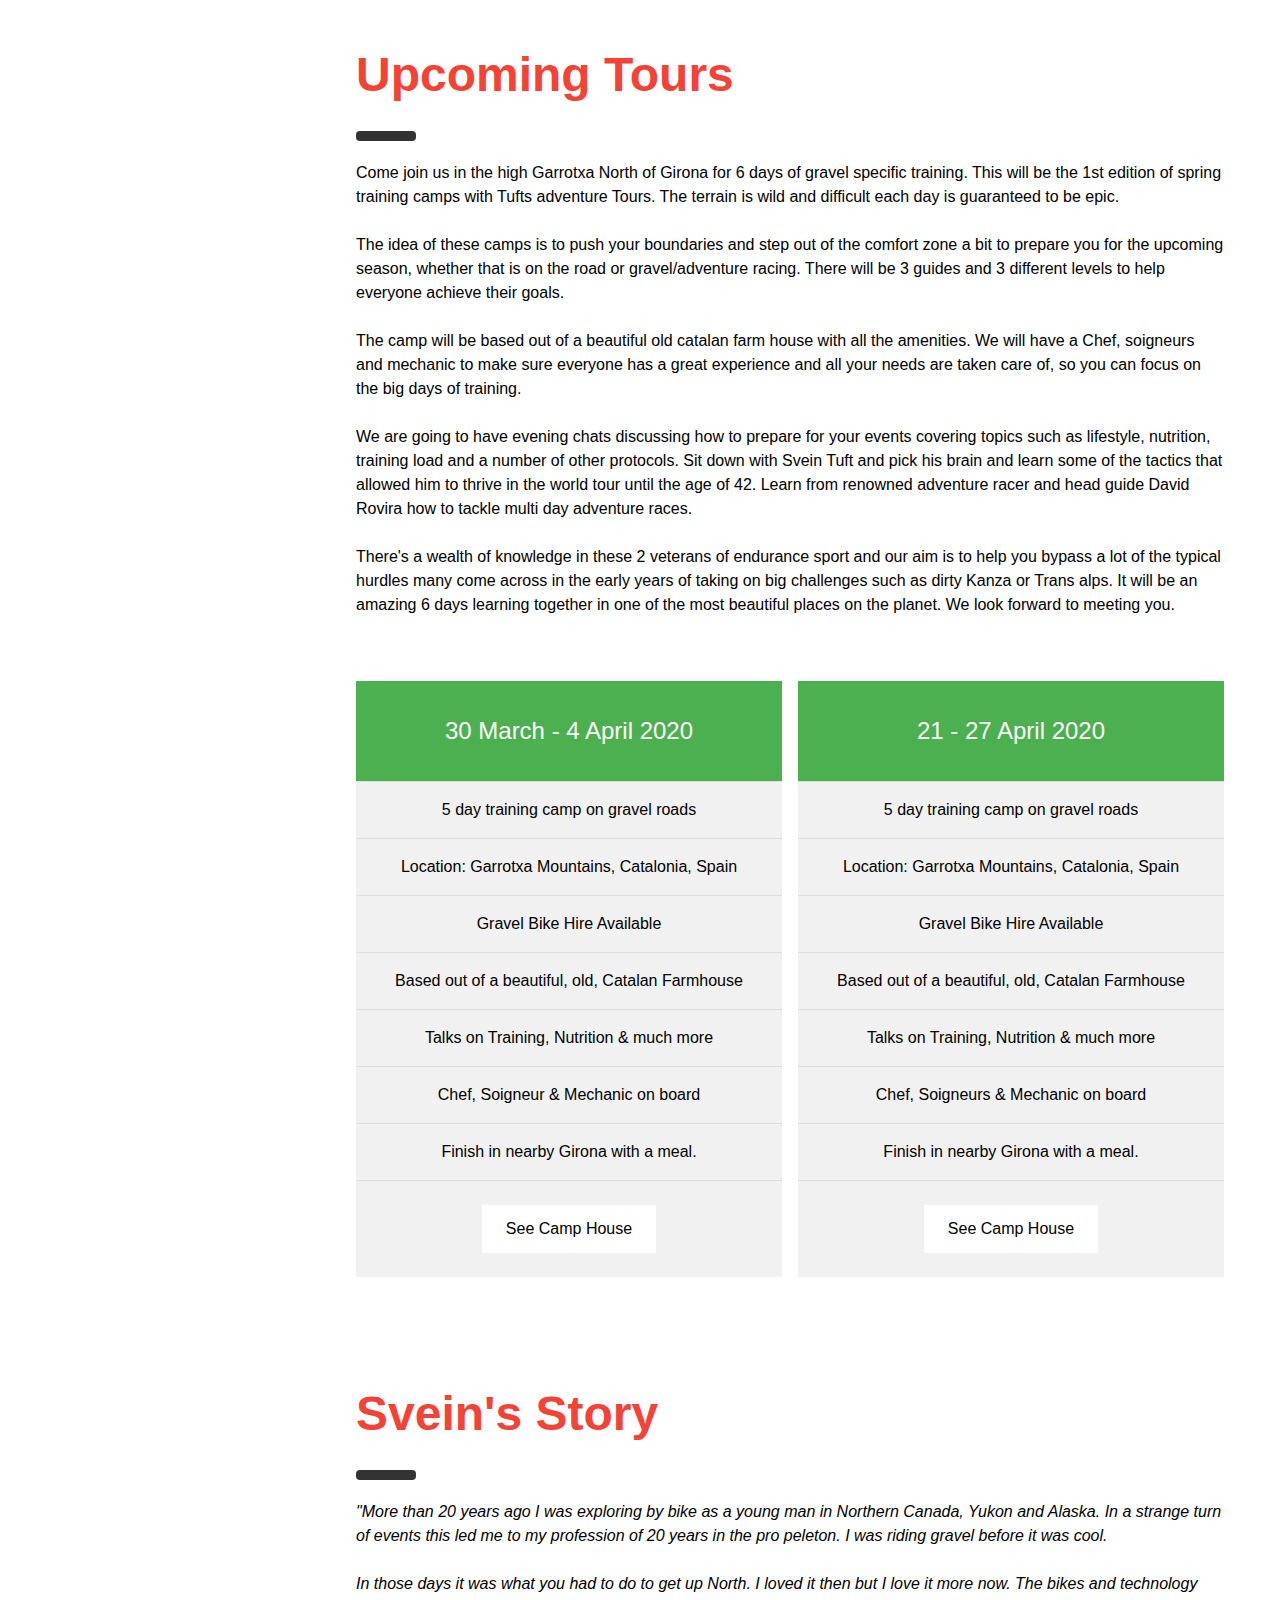
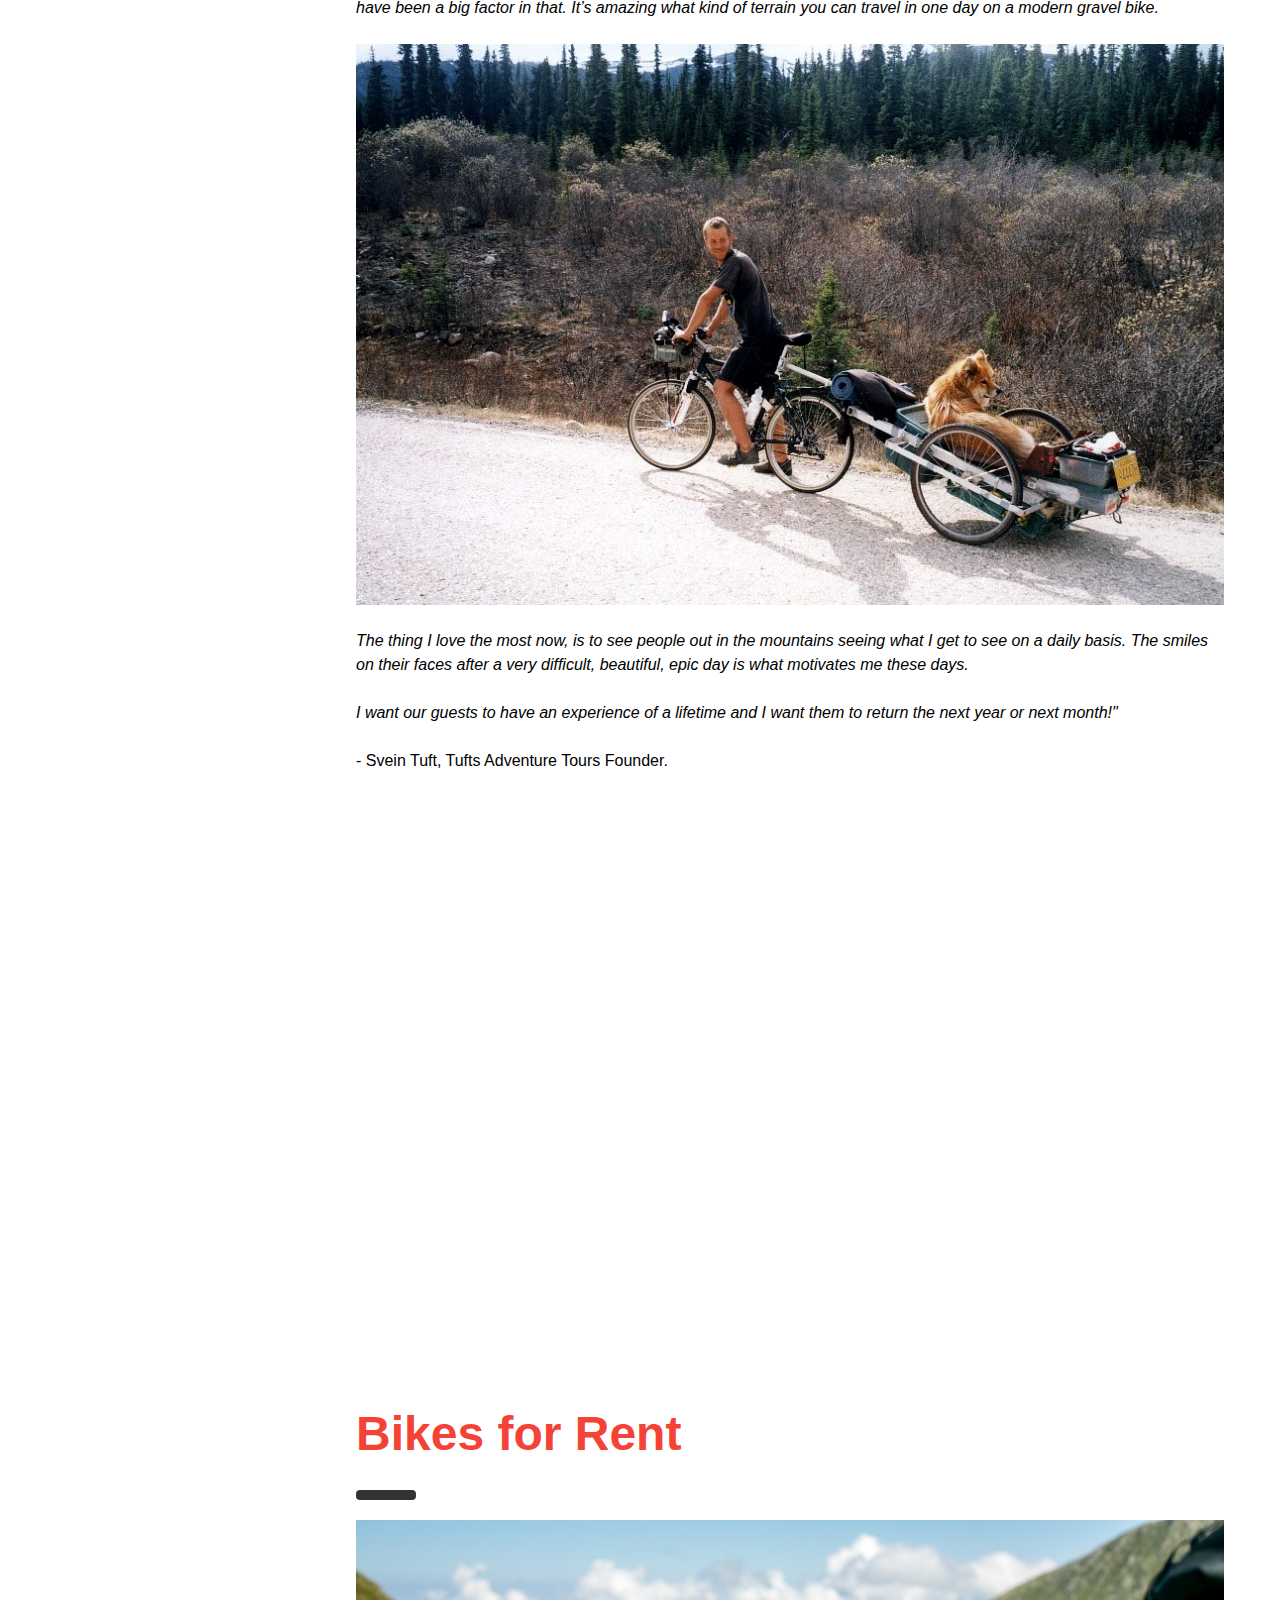
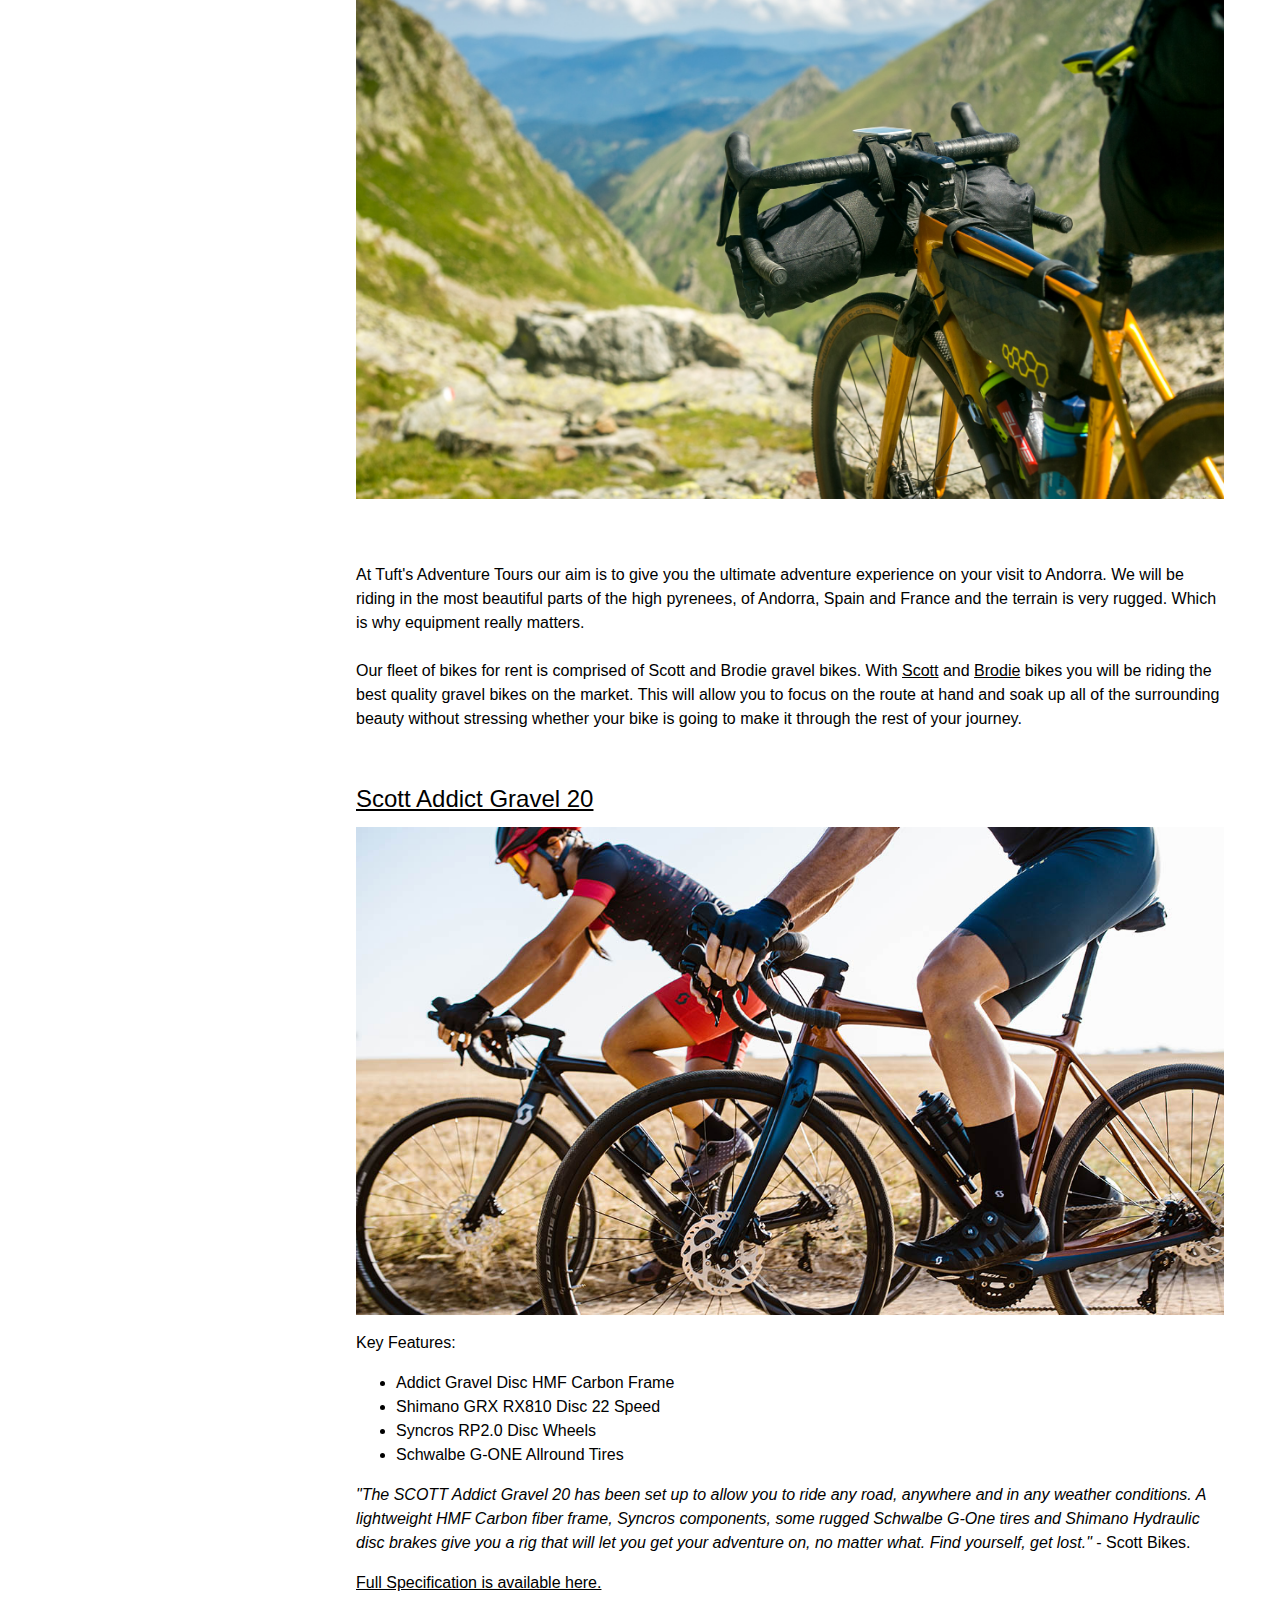
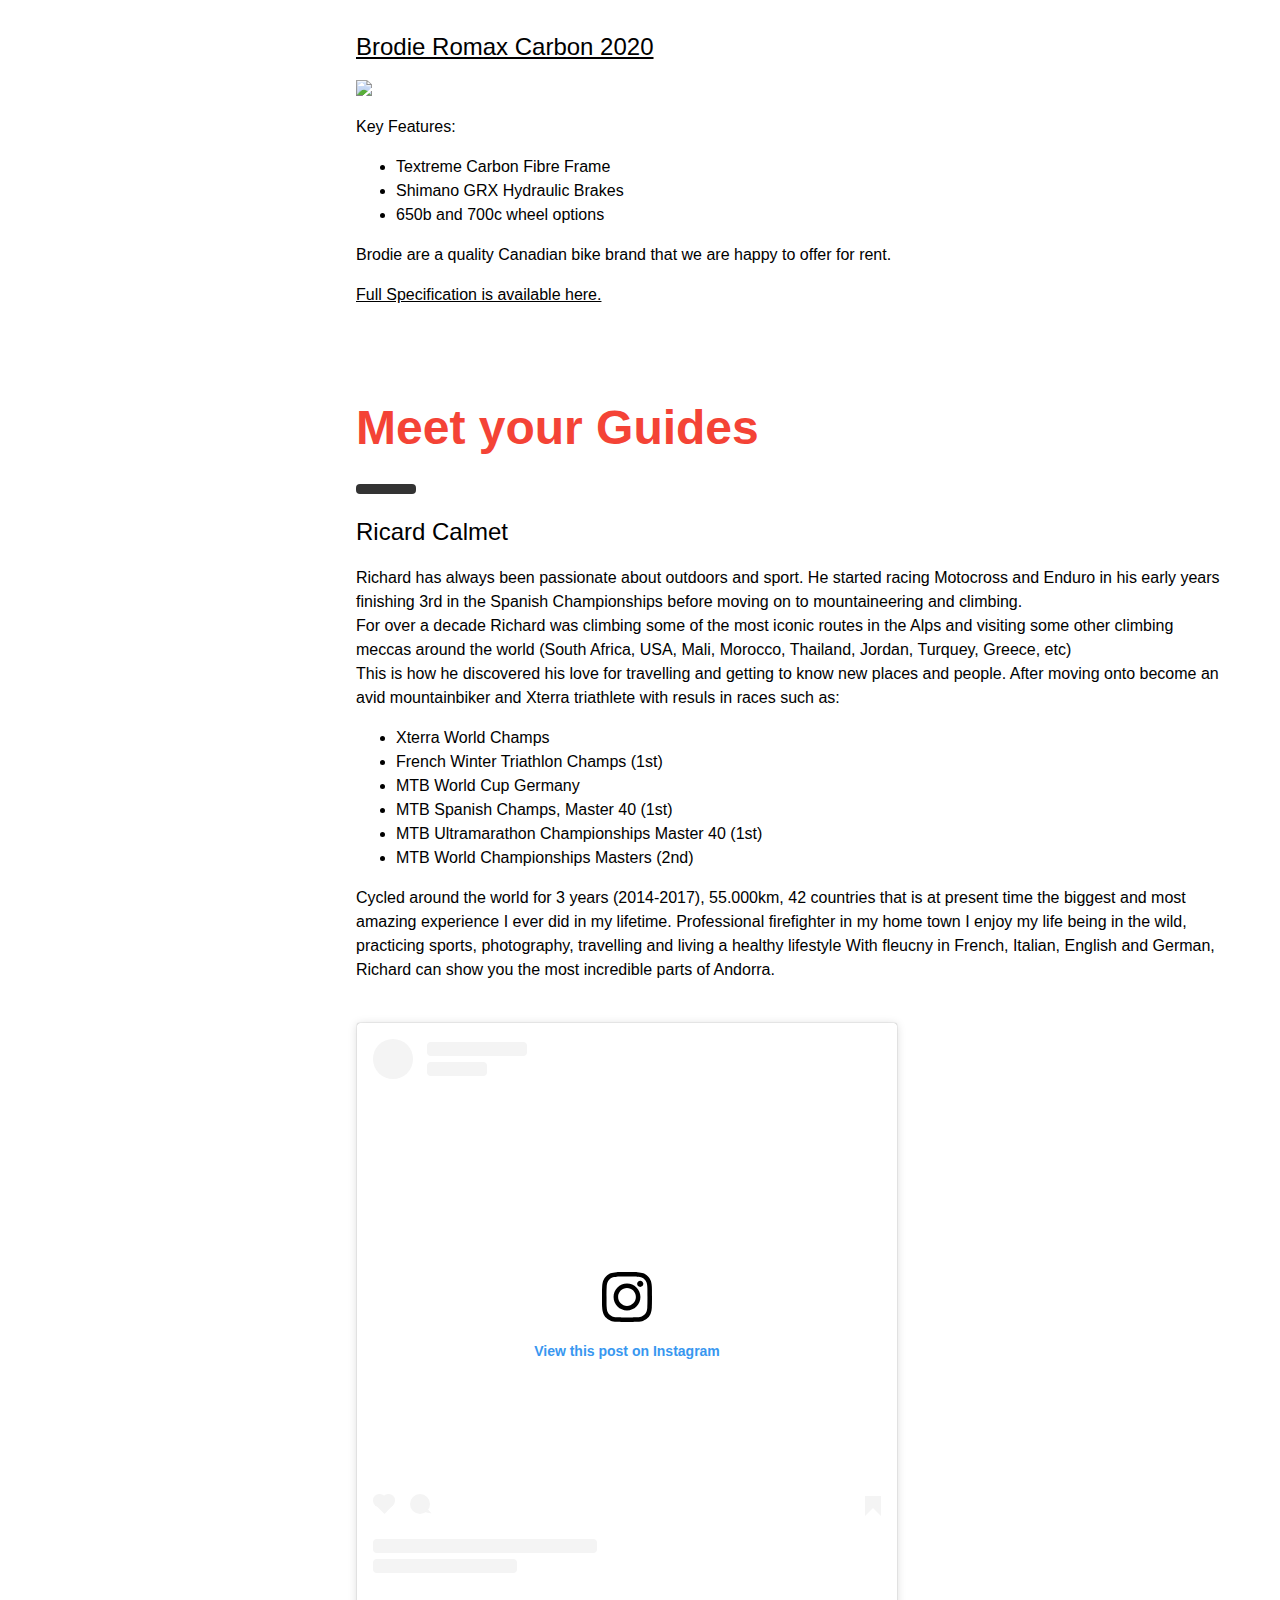
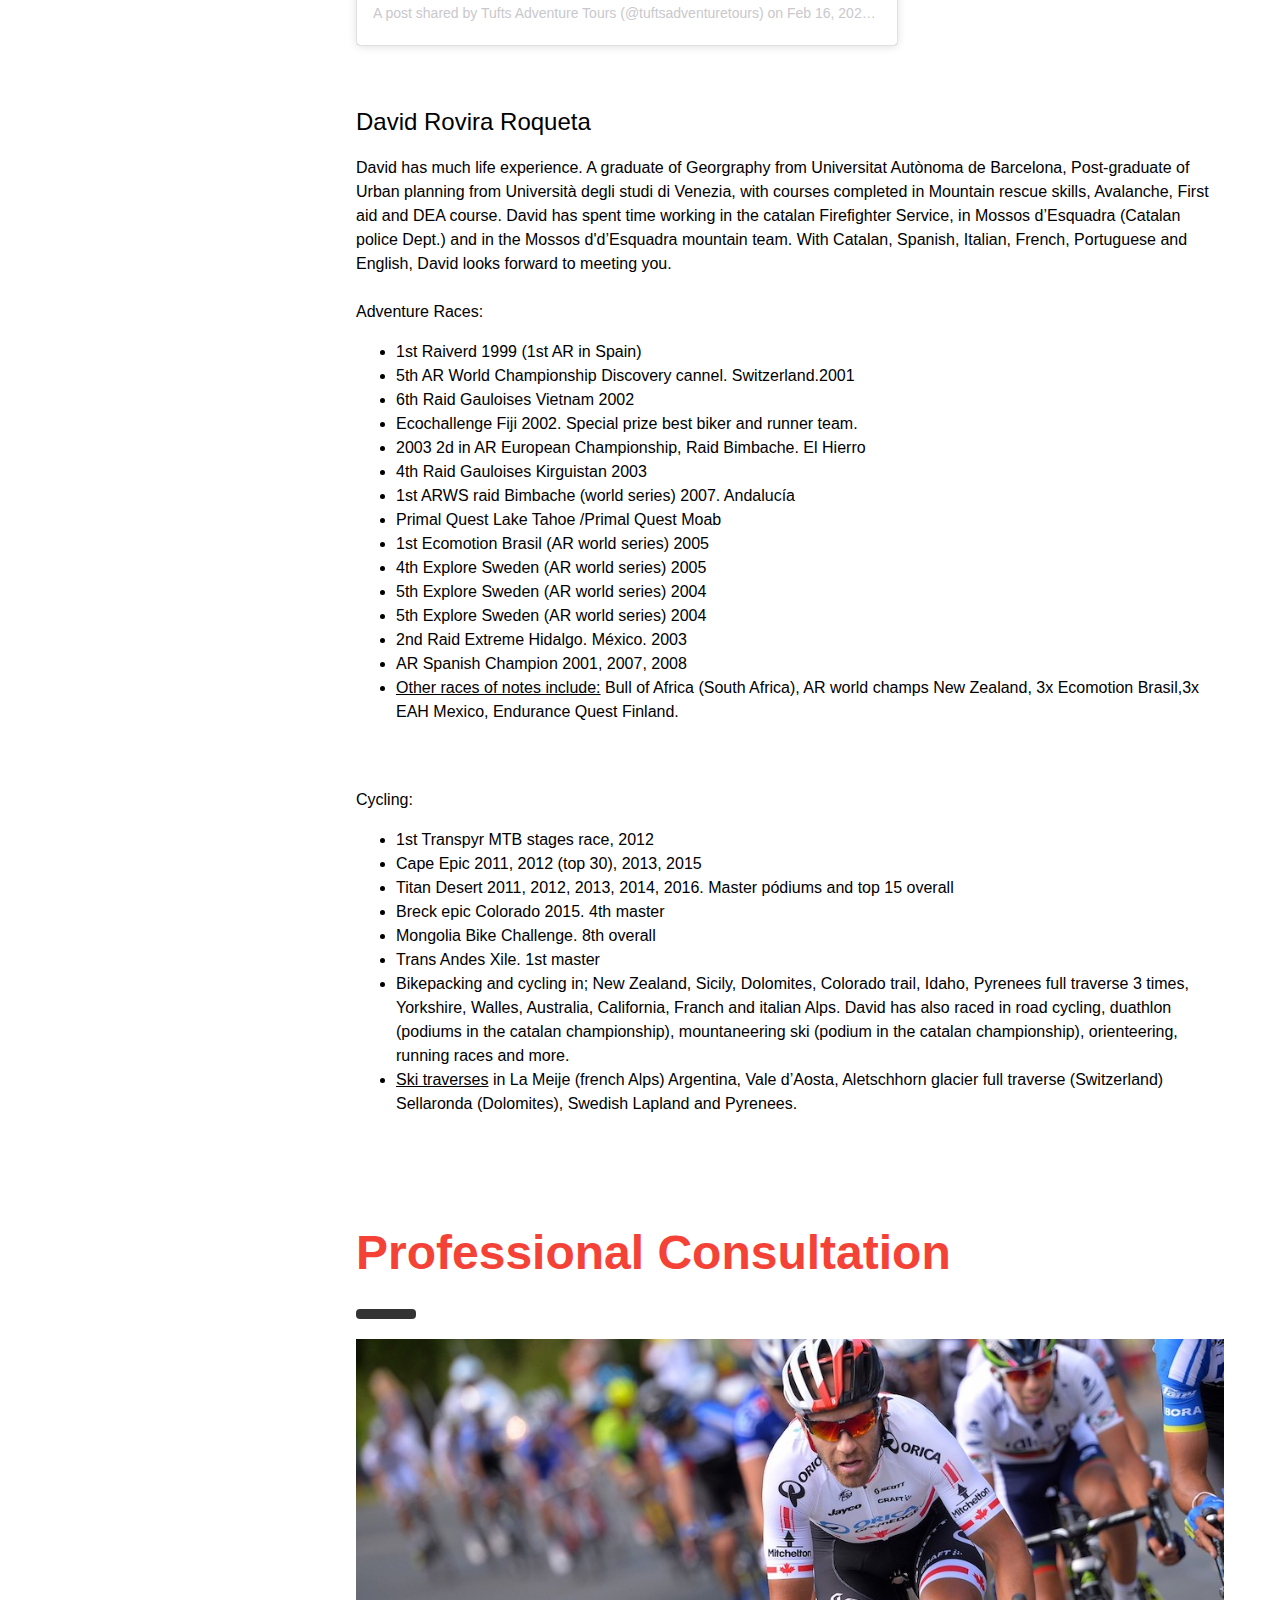
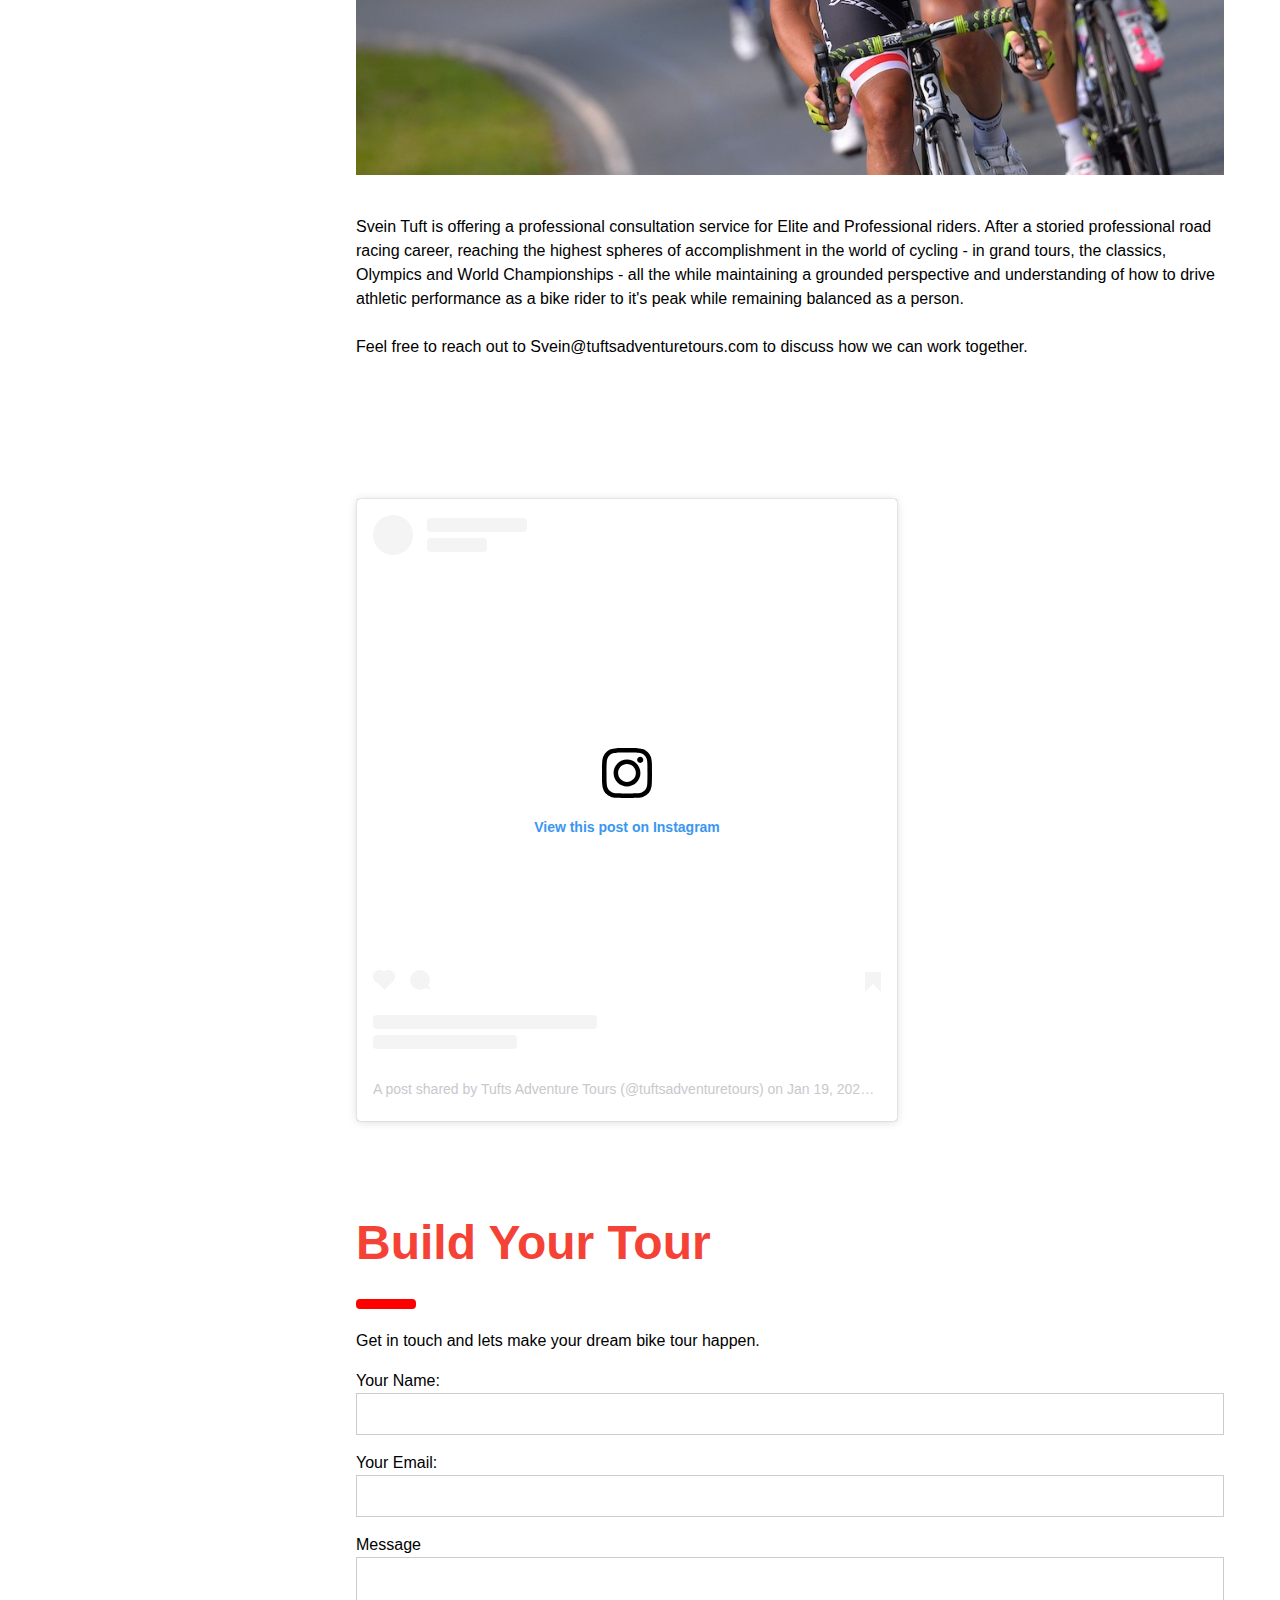
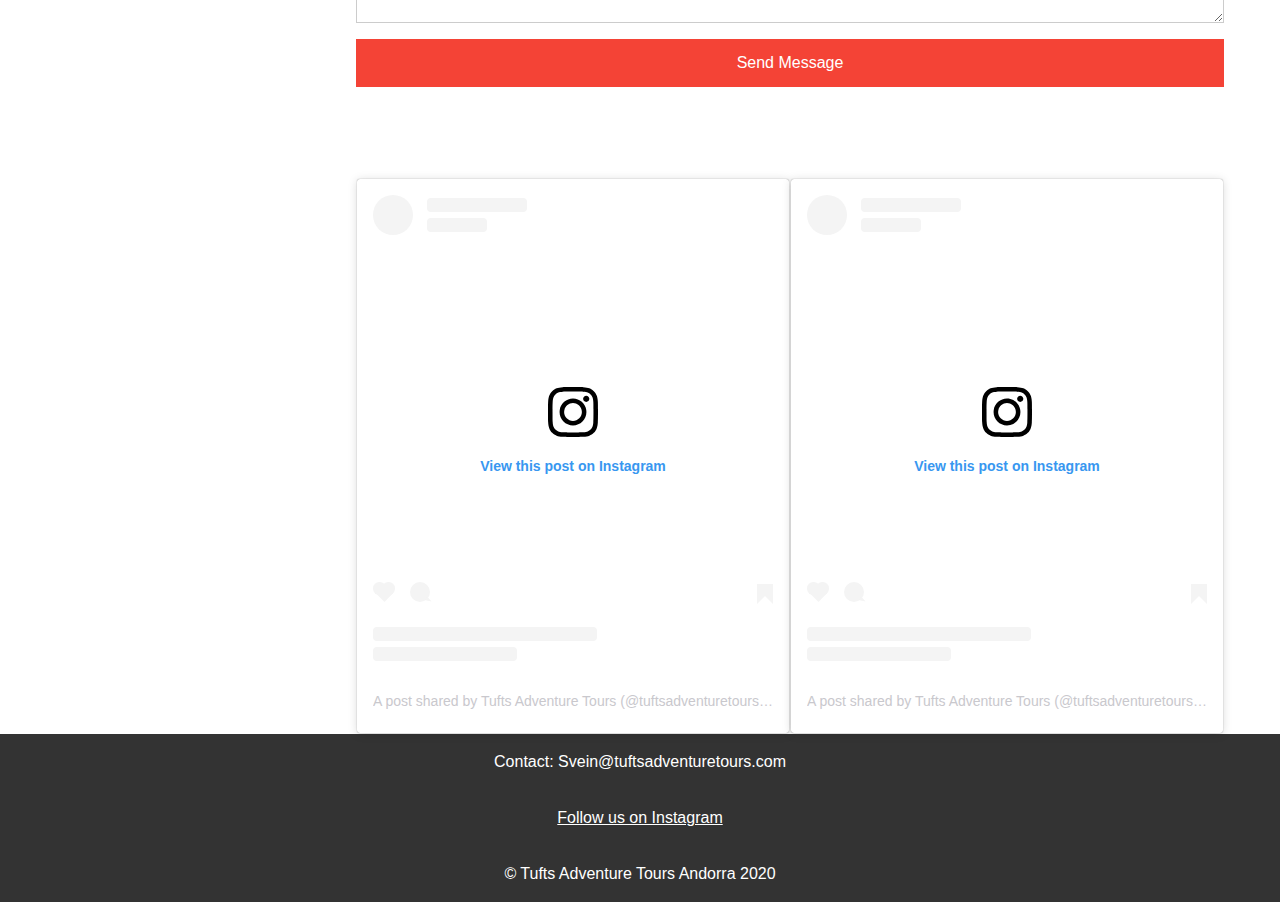
==== commit 3e8d02b6: "Some changes made. Instagram brought in." ====
--- a/TuftsAdventureTours.com/index.html
+++ b/TuftsAdventureTours.com/index.html
@@ -4,7 +4,6 @@
 <meta charset="UTF-8">
 <meta name="viewport" content="width=device-width, initial-scale=1">
 <scrpit src="https://cdn.jsdelivr.net/npm/jquery@3.2.1/dist/jquery.min.js" />
-<script src="main.js"></script>
 <!-- <link rel="stylesheet" href="https://www.w3schools.com/w3css/4/w3.css"> -->
 <!-- <link rel="stylesheet" href="https://fonts.googleapis.com/css?family=Poppins"> -->
 <link rel="stylesheet" href="index.css">
@@ -202,6 +201,8 @@
         high altitude, it's beautiful mountains. Andorra's hidden gems of gravel roads have largely been kept a
         secret...<br><br>
 
+        <blockquote class="instagram-media" data-instgrm-permalink="https://www.instagram.com/p/B9r5XTxBDhh/?utm_source=ig_embed&amp;utm_campaign=loading" data-instgrm-version="12" style=" background:#FFF; border:0; border-radius:3px; box-shadow:0 0 1px 0 rgba(0,0,0,0.5),0 1px 10px 0 rgba(0,0,0,0.15); margin: 1px; max-width:540px; min-width:326px; padding:0; width:99.375%; width:-webkit-calc(100% - 2px); width:calc(100% - 2px);"><div style="padding:16px;"> <a href="https://www.instagram.com/p/B9r5XTxBDhh/?utm_source=ig_embed&amp;utm_campaign=loading" style=" background:#FFFFFF; line-height:0; padding:0 0; text-align:center; text-decoration:none; width:100%;" target="_blank"> <div style=" display: flex; flex-direction: row; align-items: center;"> <div style="background-color: #F4F4F4; border-radius: 50%; flex-grow: 0; height: 40px; margin-right: 14px; width: 40px;"></div> <div style="display: flex; flex-direction: column; flex-grow: 1; justify-content: center;"> <div style=" background-color: #F4F4F4; border-radius: 4px; flex-grow: 0; height: 14px; margin-bottom: 6px; width: 100px;"></div> <div style=" background-color: #F4F4F4; border-radius: 4px; flex-grow: 0; height: 14px; width: 60px;"></div></div></div><div style="padding: 19% 0;"></div> <div style="display:block; height:50px; margin:0 auto 12px; width:50px;"><svg width="50px" height="50px" viewBox="0 0 60 60" version="1.1" xmlns="https://www.w3.org/2000/svg" xmlns:xlink="https://www.w3.org/1999/xlink"><g stroke="none" stroke-width="1" fill="none" fill-rule="evenodd"><g transform="translate(-511.000000, -20.000000)" fill="#000000"><g><path d="M556.869,30.41 C554.814,30.41 553.148,32.076 553.148,34.131 C553.148,36.186 554.814,37.852 556.869,37.852 C558.924,37.852 560.59,36.186 560.59,34.131 C560.59,32.076 558.924,30.41 556.869,30.41 M541,60.657 C535.114,60.657 530.342,55.887 530.342,50 C530.342,44.114 535.114,39.342 541,39.342 C546.887,39.342 551.658,44.114 551.658,50 C551.658,55.887 546.887,60.657 541,60.657 M541,33.886 C532.1,33.886 524.886,41.1 524.886,50 C524.886,58.899 532.1,66.113 541,66.113 C549.9,66.113 557.115,58.899 557.115,50 C557.115,41.1 549.9,33.886 541,33.886 M565.378,62.101 C565.244,65.022 564.756,66.606 564.346,67.663 C563.803,69.06 563.154,70.057 562.106,71.106 C561.058,72.155 560.06,72.803 558.662,73.347 C557.607,73.757 556.021,74.244 553.102,74.378 C549.944,74.521 548.997,74.552 541,74.552 C533.003,74.552 532.056,74.521 528.898,74.378 C525.979,74.244 524.393,73.757 523.338,73.347 C521.94,72.803 520.942,72.155 519.894,71.106 C518.846,70.057 518.197,69.06 517.654,67.663 C517.244,66.606 516.755,65.022 516.623,62.101 C516.479,58.943 516.448,57.996 516.448,50 C516.448,42.003 516.479,41.056 516.623,37.899 C516.755,34.978 517.244,33.391 517.654,32.338 C518.197,30.938 518.846,29.942 519.894,28.894 C520.942,27.846 521.94,27.196 523.338,26.654 C524.393,26.244 525.979,25.756 528.898,25.623 C532.057,25.479 533.004,25.448 541,25.448 C548.997,25.448 549.943,25.479 553.102,25.623 C556.021,25.756 557.607,26.244 558.662,26.654 C560.06,27.196 561.058,27.846 562.106,28.894 C563.154,29.942 563.803,30.938 564.346,32.338 C564.756,33.391 565.244,34.978 565.378,37.899 C565.522,41.056 565.552,42.003 565.552,50 C565.552,57.996 565.522,58.943 565.378,62.101 M570.82,37.631 C570.674,34.438 570.167,32.258 569.425,30.349 C568.659,28.377 567.633,26.702 565.965,25.035 C564.297,23.368 562.623,22.342 560.652,21.575 C558.743,20.834 556.562,20.326 553.369,20.18 C550.169,20.033 549.148,20 541,20 C532.853,20 531.831,20.033 528.631,20.18 C525.438,20.326 523.257,20.834 521.349,21.575 C519.376,22.342 517.703,23.368 516.035,25.035 C514.368,26.702 513.342,28.377 512.574,30.349 C511.834,32.258 511.326,34.438 511.181,37.631 C511.035,40.831 511,41.851 511,50 C511,58.147 511.035,59.17 511.181,62.369 C511.326,65.562 511.834,67.743 512.574,69.651 C513.342,71.625 514.368,73.296 516.035,74.965 C517.703,76.634 519.376,77.658 521.349,78.425 C523.257,79.167 525.438,79.673 528.631,79.82 C531.831,79.965 532.853,80.001 541,80.001 C549.148,80.001 550.169,79.965 553.369,79.82 C556.562,79.673 558.743,79.167 560.652,78.425 C562.623,77.658 564.297,76.634 565.965,74.965 C567.633,73.296 568.659,71.625 569.425,69.651 C570.167,67.743 570.674,65.562 570.82,62.369 C570.966,59.17 571,58.147 571,50 C571,41.851 570.966,40.831 570.82,37.631"></path></g></g></g></svg></div><div style="padding-top: 8px;"> <div style=" color:#3897f0; font-family:Arial,sans-serif; font-size:14px; font-style:normal; font-weight:550; line-height:18px;"> View this post on Instagram</div></div><div style="padding: 12.5% 0;"></div> <div style="display: flex; flex-direction: row; margin-bottom: 14px; align-items: center;"><div> <div style="background-color: #F4F4F4; border-radius: 50%; height: 12.5px; width: 12.5px; transform: translateX(0px) translateY(7px);"></div> <div style="background-color: #F4F4F4; height: 12.5px; transform: rotate(-45deg) translateX(3px) translateY(1px); width: 12.5px; flex-grow: 0; margin-right: 14px; margin-left: 2px;"></div> <div style="background-color: #F4F4F4; border-radius: 50%; height: 12.5px; width: 12.5px; transform: translateX(9px) translateY(-18px);"></div></div><div style="margin-left: 8px;"> <div style=" background-color: #F4F4F4; border-radius: 50%; flex-grow: 0; height: 20px; width: 20px;"></div> <div style=" width: 0; height: 0; border-top: 2px solid transparent; border-left: 6px solid #f4f4f4; border-bottom: 2px solid transparent; transform: translateX(16px) translateY(-4px) rotate(30deg)"></div></div><div style="margin-left: auto;"> <div style=" width: 0px; border-top: 8px solid #F4F4F4; border-right: 8px solid transparent; transform: translateY(16px);"></div> <div style=" background-color: #F4F4F4; flex-grow: 0; height: 12px; width: 16px; transform: translateY(-4px);"></div> <div style=" width: 0; height: 0; border-top: 8px solid #F4F4F4; border-left: 8px solid transparent; transform: translateY(-4px) translateX(8px);"></div></div></div> <div style="display: flex; flex-direction: column; flex-grow: 1; justify-content: center; margin-bottom: 24px;"> <div style=" background-color: #F4F4F4; border-radius: 4px; flex-grow: 0; height: 14px; margin-bottom: 6px; width: 224px;"></div> <div style=" background-color: #F4F4F4; border-radius: 4px; flex-grow: 0; height: 14px; width: 144px;"></div></div></a><p style=" color:#c9c8cd; font-family:Arial,sans-serif; font-size:14px; line-height:17px; margin-bottom:0; margin-top:8px; overflow:hidden; padding:8px 0 7px; text-align:center; text-overflow:ellipsis; white-space:nowrap;"><a href="https://www.instagram.com/p/B9r5XTxBDhh/?utm_source=ig_embed&amp;utm_campaign=loading" style=" color:#c9c8cd; font-family:Arial,sans-serif; font-size:14px; font-style:normal; font-weight:normal; line-height:17px; text-decoration:none;" target="_blank">A post shared by Tufts Adventure Tours (@tuftsadventuretours)</a> on <time style=" font-family:Arial,sans-serif; font-size:14px; line-height:17px;" datetime="2020-03-13T19:39:53+00:00">Mar 13, 2020 at 12:39pm PDT</time></p></div></blockquote> <script async src="//www.instagram.com/embed.js"></script>
+        <br><br>
         The home of many a pro cyclist and athlete, it is a playground for bike riding with endless roads twisting up
         and down, gravel roads across mountains and valleys and everything to test the most technically able mountain
         bikers.<br><br>
@@ -465,7 +466,8 @@
         With fleucny in French, Italian, English and German, Richard can show you the most incredible parts of Andorra.
       </p>
       <br>
-      <img src="images/guides.jpeg">
+<blockquote class="instagram-media" data-instgrm-permalink="https://www.instagram.com/p/B8oT7_SFU9v/?utm_source=ig_embed&amp;utm_campaign=loading" data-instgrm-version="12" style=" background:#FFF; border:0; border-radius:3px; box-shadow:0 0 1px 0 rgba(0,0,0,0.5),0 1px 10px 0 rgba(0,0,0,0.15); margin: 1px; max-width:540px; min-width:326px; padding:0; width:99.375%; width:-webkit-calc(100% - 2px); width:calc(100% - 2px);"><div style="padding:16px;"> <a href="https://www.instagram.com/p/B8oT7_SFU9v/?utm_source=ig_embed&amp;utm_campaign=loading" style=" background:#FFFFFF; line-height:0; padding:0 0; text-align:center; text-decoration:none; width:100%;" target="_blank"> <div style=" display: flex; flex-direction: row; align-items: center;"> <div style="background-color: #F4F4F4; border-radius: 50%; flex-grow: 0; height: 40px; margin-right: 14px; width: 40px;"></div> <div style="display: flex; flex-direction: column; flex-grow: 1; justify-content: center;"> <div style=" background-color: #F4F4F4; border-radius: 4px; flex-grow: 0; height: 14px; margin-bottom: 6px; width: 100px;"></div> <div style=" background-color: #F4F4F4; border-radius: 4px; flex-grow: 0; height: 14px; width: 60px;"></div></div></div><div style="padding: 19% 0;"></div> <div style="display:block; height:50px; margin:0 auto 12px; width:50px;"><svg width="50px" height="50px" viewBox="0 0 60 60" version="1.1" xmlns="https://www.w3.org/2000/svg" xmlns:xlink="https://www.w3.org/1999/xlink"><g stroke="none" stroke-width="1" fill="none" fill-rule="evenodd"><g transform="translate(-511.000000, -20.000000)" fill="#000000"><g><path d="M556.869,30.41 C554.814,30.41 553.148,32.076 553.148,34.131 C553.148,36.186 554.814,37.852 556.869,37.852 C558.924,37.852 560.59,36.186 560.59,34.131 C560.59,32.076 558.924,30.41 556.869,30.41 M541,60.657 C535.114,60.657 530.342,55.887 530.342,50 C530.342,44.114 535.114,39.342 541,39.342 C546.887,39.342 551.658,44.114 551.658,50 C551.658,55.887 546.887,60.657 541,60.657 M541,33.886 C532.1,33.886 524.886,41.1 524.886,50 C524.886,58.899 532.1,66.113 541,66.113 C549.9,66.113 557.115,58.899 557.115,50 C557.115,41.1 549.9,33.886 541,33.886 M565.378,62.101 C565.244,65.022 564.756,66.606 564.346,67.663 C563.803,69.06 563.154,70.057 562.106,71.106 C561.058,72.155 560.06,72.803 558.662,73.347 C557.607,73.757 556.021,74.244 553.102,74.378 C549.944,74.521 548.997,74.552 541,74.552 C533.003,74.552 532.056,74.521 528.898,74.378 C525.979,74.244 524.393,73.757 523.338,73.347 C521.94,72.803 520.942,72.155 519.894,71.106 C518.846,70.057 518.197,69.06 517.654,67.663 C517.244,66.606 516.755,65.022 516.623,62.101 C516.479,58.943 516.448,57.996 516.448,50 C516.448,42.003 516.479,41.056 516.623,37.899 C516.755,34.978 517.244,33.391 517.654,32.338 C518.197,30.938 518.846,29.942 519.894,28.894 C520.942,27.846 521.94,27.196 523.338,26.654 C524.393,26.244 525.979,25.756 528.898,25.623 C532.057,25.479 533.004,25.448 541,25.448 C548.997,25.448 549.943,25.479 553.102,25.623 C556.021,25.756 557.607,26.244 558.662,26.654 C560.06,27.196 561.058,27.846 562.106,28.894 C563.154,29.942 563.803,30.938 564.346,32.338 C564.756,33.391 565.244,34.978 565.378,37.899 C565.522,41.056 565.552,42.003 565.552,50 C565.552,57.996 565.522,58.943 565.378,62.101 M570.82,37.631 C570.674,34.438 570.167,32.258 569.425,30.349 C568.659,28.377 567.633,26.702 565.965,25.035 C564.297,23.368 562.623,22.342 560.652,21.575 C558.743,20.834 556.562,20.326 553.369,20.18 C550.169,20.033 549.148,20 541,20 C532.853,20 531.831,20.033 528.631,20.18 C525.438,20.326 523.257,20.834 521.349,21.575 C519.376,22.342 517.703,23.368 516.035,25.035 C514.368,26.702 513.342,28.377 512.574,30.349 C511.834,32.258 511.326,34.438 511.181,37.631 C511.035,40.831 511,41.851 511,50 C511,58.147 511.035,59.17 511.181,62.369 C511.326,65.562 511.834,67.743 512.574,69.651 C513.342,71.625 514.368,73.296 516.035,74.965 C517.703,76.634 519.376,77.658 521.349,78.425 C523.257,79.167 525.438,79.673 528.631,79.82 C531.831,79.965 532.853,80.001 541,80.001 C549.148,80.001 550.169,79.965 553.369,79.82 C556.562,79.673 558.743,79.167 560.652,78.425 C562.623,77.658 564.297,76.634 565.965,74.965 C567.633,73.296 568.659,71.625 569.425,69.651 C570.167,67.743 570.674,65.562 570.82,62.369 C570.966,59.17 571,58.147 571,50 C571,41.851 570.966,40.831 570.82,37.631"></path></g></g></g></svg></div><div style="padding-top: 8px;"> <div style=" color:#3897f0; font-family:Arial,sans-serif; font-size:14px; font-style:normal; font-weight:550; line-height:18px;"> View this post on Instagram</div></div><div style="padding: 12.5% 0;"></div> <div style="display: flex; flex-direction: row; margin-bottom: 14px; align-items: center;"><div> <div style="background-color: #F4F4F4; border-radius: 50%; height: 12.5px; width: 12.5px; transform: translateX(0px) translateY(7px);"></div> <div style="background-color: #F4F4F4; height: 12.5px; transform: rotate(-45deg) translateX(3px) translateY(1px); width: 12.5px; flex-grow: 0; margin-right: 14px; margin-left: 2px;"></div> <div style="background-color: #F4F4F4; border-radius: 50%; height: 12.5px; width: 12.5px; transform: translateX(9px) translateY(-18px);"></div></div><div style="margin-left: 8px;"> <div style=" background-color: #F4F4F4; border-radius: 50%; flex-grow: 0; height: 20px; width: 20px;"></div> <div style=" width: 0; height: 0; border-top: 2px solid transparent; border-left: 6px solid #f4f4f4; border-bottom: 2px solid transparent; transform: translateX(16px) translateY(-4px) rotate(30deg)"></div></div><div style="margin-left: auto;"> <div style=" width: 0px; border-top: 8px solid #F4F4F4; border-right: 8px solid transparent; transform: translateY(16px);"></div> <div style=" background-color: #F4F4F4; flex-grow: 0; height: 12px; width: 16px; transform: translateY(-4px);"></div> <div style=" width: 0; height: 0; border-top: 8px solid #F4F4F4; border-left: 8px solid transparent; transform: translateY(-4px) translateX(8px);"></div></div></div> <div style="display: flex; flex-direction: column; flex-grow: 1; justify-content: center; margin-bottom: 24px;"> <div style=" background-color: #F4F4F4; border-radius: 4px; flex-grow: 0; height: 14px; margin-bottom: 6px; width: 224px;"></div> <div style=" background-color: #F4F4F4; border-radius: 4px; flex-grow: 0; height: 14px; width: 144px;"></div></div></a><p style=" color:#c9c8cd; font-family:Arial,sans-serif; font-size:14px; line-height:17px; margin-bottom:0; margin-top:8px; overflow:hidden; padding:8px 0 7px; text-align:center; text-overflow:ellipsis; white-space:nowrap;"><a href="https://www.instagram.com/p/B8oT7_SFU9v/?utm_source=ig_embed&amp;utm_campaign=loading" style=" color:#c9c8cd; font-family:Arial,sans-serif; font-size:14px; font-style:normal; font-weight:normal; line-height:17px; text-decoration:none;" target="_blank">A post shared by Tufts Adventure Tours (@tuftsadventuretours)</a> on <time style=" font-family:Arial,sans-serif; font-size:14px; line-height:17px;" datetime="2020-02-16T13:43:44+00:00">Feb 16, 2020 at 5:43am PST</time></p></div></blockquote> <script async src="//www.instagram.com/embed.js"></script>
+
       <br>
       <br>
       <h3>David Rovira Roqueta</h3>
@@ -709,15 +711,19 @@
       </p> 
     </div> -->
 
+    <div class="w3-container" id="contact" style="margin-top:75px">
+<blockquote class="instagram-media" data-instgrm-permalink="https://www.instagram.com/p/B7g1Q1nFxxC/?utm_source=ig_embed&amp;utm_campaign=loading" data-instgrm-version="12" style=" background:#FFF; border:0; border-radius:3px; box-shadow:0 0 1px 0 rgba(0,0,0,0.5),0 1px 10px 0 rgba(0,0,0,0.15); margin: 1px; max-width:540px; min-width:326px; padding:0; width:99.375%; width:-webkit-calc(100% - 2px); width:calc(100% - 2px);"><div style="padding:16px;"> <a href="https://www.instagram.com/p/B7g1Q1nFxxC/?utm_source=ig_embed&amp;utm_campaign=loading" style=" background:#FFFFFF; line-height:0; padding:0 0; text-align:center; text-decoration:none; width:100%;" target="_blank"> <div style=" display: flex; flex-direction: row; align-items: center;"> <div style="background-color: #F4F4F4; border-radius: 50%; flex-grow: 0; height: 40px; margin-right: 14px; width: 40px;"></div> <div style="display: flex; flex-direction: column; flex-grow: 1; justify-content: center;"> <div style=" background-color: #F4F4F4; border-radius: 4px; flex-grow: 0; height: 14px; margin-bottom: 6px; width: 100px;"></div> <div style=" background-color: #F4F4F4; border-radius: 4px; flex-grow: 0; height: 14px; width: 60px;"></div></div></div><div style="padding: 19% 0;"></div> <div style="display:block; height:50px; margin:0 auto 12px; width:50px;"><svg width="50px" height="50px" viewBox="0 0 60 60" version="1.1" xmlns="https://www.w3.org/2000/svg" xmlns:xlink="https://www.w3.org/1999/xlink"><g stroke="none" stroke-width="1" fill="none" fill-rule="evenodd"><g transform="translate(-511.000000, -20.000000)" fill="#000000"><g><path d="M556.869,30.41 C554.814,30.41 553.148,32.076 553.148,34.131 C553.148,36.186 554.814,37.852 556.869,37.852 C558.924,37.852 560.59,36.186 560.59,34.131 C560.59,32.076 558.924,30.41 556.869,30.41 M541,60.657 C535.114,60.657 530.342,55.887 530.342,50 C530.342,44.114 535.114,39.342 541,39.342 C546.887,39.342 551.658,44.114 551.658,50 C551.658,55.887 546.887,60.657 541,60.657 M541,33.886 C532.1,33.886 524.886,41.1 524.886,50 C524.886,58.899 532.1,66.113 541,66.113 C549.9,66.113 557.115,58.899 557.115,50 C557.115,41.1 549.9,33.886 541,33.886 M565.378,62.101 C565.244,65.022 564.756,66.606 564.346,67.663 C563.803,69.06 563.154,70.057 562.106,71.106 C561.058,72.155 560.06,72.803 558.662,73.347 C557.607,73.757 556.021,74.244 553.102,74.378 C549.944,74.521 548.997,74.552 541,74.552 C533.003,74.552 532.056,74.521 528.898,74.378 C525.979,74.244 524.393,73.757 523.338,73.347 C521.94,72.803 520.942,72.155 519.894,71.106 C518.846,70.057 518.197,69.06 517.654,67.663 C517.244,66.606 516.755,65.022 516.623,62.101 C516.479,58.943 516.448,57.996 516.448,50 C516.448,42.003 516.479,41.056 516.623,37.899 C516.755,34.978 517.244,33.391 517.654,32.338 C518.197,30.938 518.846,29.942 519.894,28.894 C520.942,27.846 521.94,27.196 523.338,26.654 C524.393,26.244 525.979,25.756 528.898,25.623 C532.057,25.479 533.004,25.448 541,25.448 C548.997,25.448 549.943,25.479 553.102,25.623 C556.021,25.756 557.607,26.244 558.662,26.654 C560.06,27.196 561.058,27.846 562.106,28.894 C563.154,29.942 563.803,30.938 564.346,32.338 C564.756,33.391 565.244,34.978 565.378,37.899 C565.522,41.056 565.552,42.003 565.552,50 C565.552,57.996 565.522,58.943 565.378,62.101 M570.82,37.631 C570.674,34.438 570.167,32.258 569.425,30.349 C568.659,28.377 567.633,26.702 565.965,25.035 C564.297,23.368 562.623,22.342 560.652,21.575 C558.743,20.834 556.562,20.326 553.369,20.18 C550.169,20.033 549.148,20 541,20 C532.853,20 531.831,20.033 528.631,20.18 C525.438,20.326 523.257,20.834 521.349,21.575 C519.376,22.342 517.703,23.368 516.035,25.035 C514.368,26.702 513.342,28.377 512.574,30.349 C511.834,32.258 511.326,34.438 511.181,37.631 C511.035,40.831 511,41.851 511,50 C511,58.147 511.035,59.17 511.181,62.369 C511.326,65.562 511.834,67.743 512.574,69.651 C513.342,71.625 514.368,73.296 516.035,74.965 C517.703,76.634 519.376,77.658 521.349,78.425 C523.257,79.167 525.438,79.673 528.631,79.82 C531.831,79.965 532.853,80.001 541,80.001 C549.148,80.001 550.169,79.965 553.369,79.82 C556.562,79.673 558.743,79.167 560.652,78.425 C562.623,77.658 564.297,76.634 565.965,74.965 C567.633,73.296 568.659,71.625 569.425,69.651 C570.167,67.743 570.674,65.562 570.82,62.369 C570.966,59.17 571,58.147 571,50 C571,41.851 570.966,40.831 570.82,37.631"></path></g></g></g></svg></div><div style="padding-top: 8px;"> <div style=" color:#3897f0; font-family:Arial,sans-serif; font-size:14px; font-style:normal; font-weight:550; line-height:18px;"> View this post on Instagram</div></div><div style="padding: 12.5% 0;"></div> <div style="display: flex; flex-direction: row; margin-bottom: 14px; align-items: center;"><div> <div style="background-color: #F4F4F4; border-radius: 50%; height: 12.5px; width: 12.5px; transform: translateX(0px) translateY(7px);"></div> <div style="background-color: #F4F4F4; height: 12.5px; transform: rotate(-45deg) translateX(3px) translateY(1px); width: 12.5px; flex-grow: 0; margin-right: 14px; margin-left: 2px;"></div> <div style="background-color: #F4F4F4; border-radius: 50%; height: 12.5px; width: 12.5px; transform: translateX(9px) translateY(-18px);"></div></div><div style="margin-left: 8px;"> <div style=" background-color: #F4F4F4; border-radius: 50%; flex-grow: 0; height: 20px; width: 20px;"></div> <div style=" width: 0; height: 0; border-top: 2px solid transparent; border-left: 6px solid #f4f4f4; border-bottom: 2px solid transparent; transform: translateX(16px) translateY(-4px) rotate(30deg)"></div></div><div style="margin-left: auto;"> <div style=" width: 0px; border-top: 8px solid #F4F4F4; border-right: 8px solid transparent; transform: translateY(16px);"></div> <div style=" background-color: #F4F4F4; flex-grow: 0; height: 12px; width: 16px; transform: translateY(-4px);"></div> <div style=" width: 0; height: 0; border-top: 8px solid #F4F4F4; border-left: 8px solid transparent; transform: translateY(-4px) translateX(8px);"></div></div></div> <div style="display: flex; flex-direction: column; flex-grow: 1; justify-content: center; margin-bottom: 24px;"> <div style=" background-color: #F4F4F4; border-radius: 4px; flex-grow: 0; height: 14px; margin-bottom: 6px; width: 224px;"></div> <div style=" background-color: #F4F4F4; border-radius: 4px; flex-grow: 0; height: 14px; width: 144px;"></div></div></a><p style=" color:#c9c8cd; font-family:Arial,sans-serif; font-size:14px; line-height:17px; margin-bottom:0; margin-top:8px; overflow:hidden; padding:8px 0 7px; text-align:center; text-overflow:ellipsis; white-space:nowrap;"><a href="https://www.instagram.com/p/B7g1Q1nFxxC/?utm_source=ig_embed&amp;utm_campaign=loading" style=" color:#c9c8cd; font-family:Arial,sans-serif; font-size:14px; font-style:normal; font-weight:normal; line-height:17px; text-decoration:none;" target="_blank">A post shared by Tufts Adventure Tours (@tuftsadventuretours)</a> on <time style=" font-family:Arial,sans-serif; font-size:14px; line-height:17px;" datetime="2020-01-19T19:29:37+00:00">Jan 19, 2020 at 11:29am PST</time></p></div></blockquote> <script async src="//www.instagram.com/embed.js"></script>
+    </div>
+
 
     <!-- Contact -->
     <div class="w3-container" id="contact" style="margin-top:75px">
       <h1 class="w3-xxxlarge w3-text-red"><b>Build Your Tour</b></h1>
       <hr style="width:50px;border:5px solid red" class="w3-round">
-      <p>Let us know how we can bring your dream tour into existence.</p>
+      <p>Get in touch and lets make your dream bike tour happen.</p>
       <form action="https://formspree.io/Svein@tuftsadventuretours.com" method="POST">
         <div class="w3-section">
-          <label>Your Name
+          <label>Your Name:
             <input class="w3-input w3-border" type="text" name="name" required>
           </label>
         </div>
@@ -735,9 +741,20 @@
           class="w3-button w3-block w3-padding-large w3-red w3-margin-bottom submit">Send Message</button>
       </form>
     </div>
-
     <!-- End page content -->
+
+    <div class="w3-container" id="guides" style="margin-top:75px">
+      <div class="flexboxThis">
+
+      <blockquote class="instagram-media" data-instgrm-permalink="https://www.instagram.com/p/B7Nm36igjuv/?utm_source=ig_embed&amp;utm_campaign=loading" data-instgrm-version="12" style=" background:#FFF; border:0; border-radius:3px; box-shadow:0 0 1px 0 rgba(0,0,0,0.5),0 1px 10px 0 rgba(0,0,0,0.15); margin: 1px; max-width:540px; min-width:326px; padding:0; width:99.375%; width:-webkit-calc(100% - 2px); width:calc(100% - 2px);"><div style="padding:16px;"> <a href="https://www.instagram.com/p/B7Nm36igjuv/?utm_source=ig_embed&amp;utm_campaign=loading" style=" background:#FFFFFF; line-height:0; padding:0 0; text-align:center; text-decoration:none; width:100%;" target="_blank"> <div style=" display: flex; flex-direction: row; align-items: center;"> <div style="background-color: #F4F4F4; border-radius: 50%; flex-grow: 0; height: 40px; margin-right: 14px; width: 40px;"></div> <div style="display: flex; flex-direction: column; flex-grow: 1; justify-content: center;"> <div style=" background-color: #F4F4F4; border-radius: 4px; flex-grow: 0; height: 14px; margin-bottom: 6px; width: 100px;"></div> <div style=" background-color: #F4F4F4; border-radius: 4px; flex-grow: 0; height: 14px; width: 60px;"></div></div></div><div style="padding: 19% 0;"></div> <div style="display:block; height:50px; margin:0 auto 12px; width:50px;"><svg width="50px" height="50px" viewBox="0 0 60 60" version="1.1" xmlns="https://www.w3.org/2000/svg" xmlns:xlink="https://www.w3.org/1999/xlink"><g stroke="none" stroke-width="1" fill="none" fill-rule="evenodd"><g transform="translate(-511.000000, -20.000000)" fill="#000000"><g><path d="M556.869,30.41 C554.814,30.41 553.148,32.076 553.148,34.131 C553.148,36.186 554.814,37.852 556.869,37.852 C558.924,37.852 560.59,36.186 560.59,34.131 C560.59,32.076 558.924,30.41 556.869,30.41 M541,60.657 C535.114,60.657 530.342,55.887 530.342,50 C530.342,44.114 535.114,39.342 541,39.342 C546.887,39.342 551.658,44.114 551.658,50 C551.658,55.887 546.887,60.657 541,60.657 M541,33.886 C532.1,33.886 524.886,41.1 524.886,50 C524.886,58.899 532.1,66.113 541,66.113 C549.9,66.113 557.115,58.899 557.115,50 C557.115,41.1 549.9,33.886 541,33.886 M565.378,62.101 C565.244,65.022 564.756,66.606 564.346,67.663 C563.803,69.06 563.154,70.057 562.106,71.106 C561.058,72.155 560.06,72.803 558.662,73.347 C557.607,73.757 556.021,74.244 553.102,74.378 C549.944,74.521 548.997,74.552 541,74.552 C533.003,74.552 532.056,74.521 528.898,74.378 C525.979,74.244 524.393,73.757 523.338,73.347 C521.94,72.803 520.942,72.155 519.894,71.106 C518.846,70.057 518.197,69.06 517.654,67.663 C517.244,66.606 516.755,65.022 516.623,62.101 C516.479,58.943 516.448,57.996 516.448,50 C516.448,42.003 516.479,41.056 516.623,37.899 C516.755,34.978 517.244,33.391 517.654,32.338 C518.197,30.938 518.846,29.942 519.894,28.894 C520.942,27.846 521.94,27.196 523.338,26.654 C524.393,26.244 525.979,25.756 528.898,25.623 C532.057,25.479 533.004,25.448 541,25.448 C548.997,25.448 549.943,25.479 553.102,25.623 C556.021,25.756 557.607,26.244 558.662,26.654 C560.06,27.196 561.058,27.846 562.106,28.894 C563.154,29.942 563.803,30.938 564.346,32.338 C564.756,33.391 565.244,34.978 565.378,37.899 C565.522,41.056 565.552,42.003 565.552,50 C565.552,57.996 565.522,58.943 565.378,62.101 M570.82,37.631 C570.674,34.438 570.167,32.258 569.425,30.349 C568.659,28.377 567.633,26.702 565.965,25.035 C564.297,23.368 562.623,22.342 560.652,21.575 C558.743,20.834 556.562,20.326 553.369,20.18 C550.169,20.033 549.148,20 541,20 C532.853,20 531.831,20.033 528.631,20.18 C525.438,20.326 523.257,20.834 521.349,21.575 C519.376,22.342 517.703,23.368 516.035,25.035 C514.368,26.702 513.342,28.377 512.574,30.349 C511.834,32.258 511.326,34.438 511.181,37.631 C511.035,40.831 511,41.851 511,50 C511,58.147 511.035,59.17 511.181,62.369 C511.326,65.562 511.834,67.743 512.574,69.651 C513.342,71.625 514.368,73.296 516.035,74.965 C517.703,76.634 519.376,77.658 521.349,78.425 C523.257,79.167 525.438,79.673 528.631,79.82 C531.831,79.965 532.853,80.001 541,80.001 C549.148,80.001 550.169,79.965 553.369,79.82 C556.562,79.673 558.743,79.167 560.652,78.425 C562.623,77.658 564.297,76.634 565.965,74.965 C567.633,73.296 568.659,71.625 569.425,69.651 C570.167,67.743 570.674,65.562 570.82,62.369 C570.966,59.17 571,58.147 571,50 C571,41.851 570.966,40.831 570.82,37.631"></path></g></g></g></svg></div><div style="padding-top: 8px;"> <div style=" color:#3897f0; font-family:Arial,sans-serif; font-size:14px; font-style:normal; font-weight:550; line-height:18px;"> View this post on Instagram</div></div><div style="padding: 12.5% 0;"></div> <div style="display: flex; flex-direction: row; margin-bottom: 14px; align-items: center;"><div> <div style="background-color: #F4F4F4; border-radius: 50%; height: 12.5px; width: 12.5px; transform: translateX(0px) translateY(7px);"></div> <div style="background-color: #F4F4F4; height: 12.5px; transform: rotate(-45deg) translateX(3px) translateY(1px); width: 12.5px; flex-grow: 0; margin-right: 14px; margin-left: 2px;"></div> <div style="background-color: #F4F4F4; border-radius: 50%; height: 12.5px; width: 12.5px; transform: translateX(9px) translateY(-18px);"></div></div><div style="margin-left: 8px;"> <div style=" background-color: #F4F4F4; border-radius: 50%; flex-grow: 0; height: 20px; width: 20px;"></div> <div style=" width: 0; height: 0; border-top: 2px solid transparent; border-left: 6px solid #f4f4f4; border-bottom: 2px solid transparent; transform: translateX(16px) translateY(-4px) rotate(30deg)"></div></div><div style="margin-left: auto;"> <div style=" width: 0px; border-top: 8px solid #F4F4F4; border-right: 8px solid transparent; transform: translateY(16px);"></div> <div style=" background-color: #F4F4F4; flex-grow: 0; height: 12px; width: 16px; transform: translateY(-4px);"></div> <div style=" width: 0; height: 0; border-top: 8px solid #F4F4F4; border-left: 8px solid transparent; transform: translateY(-4px) translateX(8px);"></div></div></div> <div style="display: flex; flex-direction: column; flex-grow: 1; justify-content: center; margin-bottom: 24px;"> <div style=" background-color: #F4F4F4; border-radius: 4px; flex-grow: 0; height: 14px; margin-bottom: 6px; width: 224px;"></div> <div style=" background-color: #F4F4F4; border-radius: 4px; flex-grow: 0; height: 14px; width: 144px;"></div></div></a><p style=" color:#c9c8cd; font-family:Arial,sans-serif; font-size:14px; line-height:17px; margin-bottom:0; margin-top:8px; overflow:hidden; padding:8px 0 7px; text-align:center; text-overflow:ellipsis; white-space:nowrap;"><a href="https://www.instagram.com/p/B7Nm36igjuv/?utm_source=ig_embed&amp;utm_campaign=loading" style=" color:#c9c8cd; font-family:Arial,sans-serif; font-size:14px; font-style:normal; font-weight:normal; line-height:17px; text-decoration:none;" target="_blank">A post shared by Tufts Adventure Tours (@tuftsadventuretours)</a> on <time style=" font-family:Arial,sans-serif; font-size:14px; line-height:17px;" datetime="2020-01-12T08:18:19+00:00">Jan 12, 2020 at 12:18am PST</time></p></div></blockquote> <script async src="//www.instagram.com/embed.js"></script>
+      <blockquote class="instagram-media" data-instgrm-permalink="https://www.instagram.com/p/B7g1Q1nFxxC/?utm_source=ig_embed&amp;utm_campaign=loading" data-instgrm-version="12" style=" background:#FFF; border:0; border-radius:3px; box-shadow:0 0 1px 0 rgba(0,0,0,0.5),0 1px 10px 0 rgba(0,0,0,0.15); margin: 1px; max-width:540px; min-width:326px; padding:0; width:99.375%; width:-webkit-calc(100% - 2px); width:calc(100% - 2px);"><div style="padding:16px;"> <a href="https://www.instagram.com/p/B7g1Q1nFxxC/?utm_source=ig_embed&amp;utm_campaign=loading" style=" background:#FFFFFF; line-height:0; padding:0 0; text-align:center; text-decoration:none; width:100%;" target="_blank"> <div style=" display: flex; flex-direction: row; align-items: center;"> <div style="background-color: #F4F4F4; border-radius: 50%; flex-grow: 0; height: 40px; margin-right: 14px; width: 40px;"></div> <div style="display: flex; flex-direction: column; flex-grow: 1; justify-content: center;"> <div style=" background-color: #F4F4F4; border-radius: 4px; flex-grow: 0; height: 14px; margin-bottom: 6px; width: 100px;"></div> <div style=" background-color: #F4F4F4; border-radius: 4px; flex-grow: 0; height: 14px; width: 60px;"></div></div></div><div style="padding: 19% 0;"></div> <div style="display:block; height:50px; margin:0 auto 12px; width:50px;"><svg width="50px" height="50px" viewBox="0 0 60 60" version="1.1" xmlns="https://www.w3.org/2000/svg" xmlns:xlink="https://www.w3.org/1999/xlink"><g stroke="none" stroke-width="1" fill="none" fill-rule="evenodd"><g transform="translate(-511.000000, -20.000000)" fill="#000000"><g><path d="M556.869,30.41 C554.814,30.41 553.148,32.076 553.148,34.131 C553.148,36.186 554.814,37.852 556.869,37.852 C558.924,37.852 560.59,36.186 560.59,34.131 C560.59,32.076 558.924,30.41 556.869,30.41 M541,60.657 C535.114,60.657 530.342,55.887 530.342,50 C530.342,44.114 535.114,39.342 541,39.342 C546.887,39.342 551.658,44.114 551.658,50 C551.658,55.887 546.887,60.657 541,60.657 M541,33.886 C532.1,33.886 524.886,41.1 524.886,50 C524.886,58.899 532.1,66.113 541,66.113 C549.9,66.113 557.115,58.899 557.115,50 C557.115,41.1 549.9,33.886 541,33.886 M565.378,62.101 C565.244,65.022 564.756,66.606 564.346,67.663 C563.803,69.06 563.154,70.057 562.106,71.106 C561.058,72.155 560.06,72.803 558.662,73.347 C557.607,73.757 556.021,74.244 553.102,74.378 C549.944,74.521 548.997,74.552 541,74.552 C533.003,74.552 532.056,74.521 528.898,74.378 C525.979,74.244 524.393,73.757 523.338,73.347 C521.94,72.803 520.942,72.155 519.894,71.106 C518.846,70.057 518.197,69.06 517.654,67.663 C517.244,66.606 516.755,65.022 516.623,62.101 C516.479,58.943 516.448,57.996 516.448,50 C516.448,42.003 516.479,41.056 516.623,37.899 C516.755,34.978 517.244,33.391 517.654,32.338 C518.197,30.938 518.846,29.942 519.894,28.894 C520.942,27.846 521.94,27.196 523.338,26.654 C524.393,26.244 525.979,25.756 528.898,25.623 C532.057,25.479 533.004,25.448 541,25.448 C548.997,25.448 549.943,25.479 553.102,25.623 C556.021,25.756 557.607,26.244 558.662,26.654 C560.06,27.196 561.058,27.846 562.106,28.894 C563.154,29.942 563.803,30.938 564.346,32.338 C564.756,33.391 565.244,34.978 565.378,37.899 C565.522,41.056 565.552,42.003 565.552,50 C565.552,57.996 565.522,58.943 565.378,62.101 M570.82,37.631 C570.674,34.438 570.167,32.258 569.425,30.349 C568.659,28.377 567.633,26.702 565.965,25.035 C564.297,23.368 562.623,22.342 560.652,21.575 C558.743,20.834 556.562,20.326 553.369,20.18 C550.169,20.033 549.148,20 541,20 C532.853,20 531.831,20.033 528.631,20.18 C525.438,20.326 523.257,20.834 521.349,21.575 C519.376,22.342 517.703,23.368 516.035,25.035 C514.368,26.702 513.342,28.377 512.574,30.349 C511.834,32.258 511.326,34.438 511.181,37.631 C511.035,40.831 511,41.851 511,50 C511,58.147 511.035,59.17 511.181,62.369 C511.326,65.562 511.834,67.743 512.574,69.651 C513.342,71.625 514.368,73.296 516.035,74.965 C517.703,76.634 519.376,77.658 521.349,78.425 C523.257,79.167 525.438,79.673 528.631,79.82 C531.831,79.965 532.853,80.001 541,80.001 C549.148,80.001 550.169,79.965 553.369,79.82 C556.562,79.673 558.743,79.167 560.652,78.425 C562.623,77.658 564.297,76.634 565.965,74.965 C567.633,73.296 568.659,71.625 569.425,69.651 C570.167,67.743 570.674,65.562 570.82,62.369 C570.966,59.17 571,58.147 571,50 C571,41.851 570.966,40.831 570.82,37.631"></path></g></g></g></svg></div><div style="padding-top: 8px;"> <div style=" color:#3897f0; font-family:Arial,sans-serif; font-size:14px; font-style:normal; font-weight:550; line-height:18px;"> View this post on Instagram</div></div><div style="padding: 12.5% 0;"></div> <div style="display: flex; flex-direction: row; margin-bottom: 14px; align-items: center;"><div> <div style="background-color: #F4F4F4; border-radius: 50%; height: 12.5px; width: 12.5px; transform: translateX(0px) translateY(7px);"></div> <div style="background-color: #F4F4F4; height: 12.5px; transform: rotate(-45deg) translateX(3px) translateY(1px); width: 12.5px; flex-grow: 0; margin-right: 14px; margin-left: 2px;"></div> <div style="background-color: #F4F4F4; border-radius: 50%; height: 12.5px; width: 12.5px; transform: translateX(9px) translateY(-18px);"></div></div><div style="margin-left: 8px;"> <div style=" background-color: #F4F4F4; border-radius: 50%; flex-grow: 0; height: 20px; width: 20px;"></div> <div style=" width: 0; height: 0; border-top: 2px solid transparent; border-left: 6px solid #f4f4f4; border-bottom: 2px solid transparent; transform: translateX(16px) translateY(-4px) rotate(30deg)"></div></div><div style="margin-left: auto;"> <div style=" width: 0px; border-top: 8px solid #F4F4F4; border-right: 8px solid transparent; transform: translateY(16px);"></div> <div style=" background-color: #F4F4F4; flex-grow: 0; height: 12px; width: 16px; transform: translateY(-4px);"></div> <div style=" width: 0; height: 0; border-top: 8px solid #F4F4F4; border-left: 8px solid transparent; transform: translateY(-4px) translateX(8px);"></div></div></div> <div style="display: flex; flex-direction: column; flex-grow: 1; justify-content: center; margin-bottom: 24px;"> <div style=" background-color: #F4F4F4; border-radius: 4px; flex-grow: 0; height: 14px; margin-bottom: 6px; width: 224px;"></div> <div style=" background-color: #F4F4F4; border-radius: 4px; flex-grow: 0; height: 14px; width: 144px;"></div></div></a><p style=" color:#c9c8cd; font-family:Arial,sans-serif; font-size:14px; line-height:17px; margin-bottom:0; margin-top:8px; overflow:hidden; padding:8px 0 7px; text-align:center; text-overflow:ellipsis; white-space:nowrap;"><a href="https://www.instagram.com/p/B7g1Q1nFxxC/?utm_source=ig_embed&amp;utm_campaign=loading" style=" color:#c9c8cd; font-family:Arial,sans-serif; font-size:14px; font-style:normal; font-weight:normal; line-height:17px; text-decoration:none;" target="_blank">A post shared by Tufts Adventure Tours (@tuftsadventuretours)</a> on <time style=" font-family:Arial,sans-serif; font-size:14px; line-height:17px;" datetime="2020-01-19T19:29:37+00:00">Jan 19, 2020 at 11:29am PST</time></p></div></blockquote> <script async src="//www.instagram.com/embed.js"></script>
+    </div>
+
+    </div>
+
   </div>
+
+
 
   <!-- W3.CSS Container -->
   <!-- <div class="w3-light-grey w3-container w3-padding-32" style="margin-top:75px;padding-right:58px"> -->
--- a/TuftsAdventureTours.com/index.css
+++ b/TuftsAdventureTours.com/index.css
@@ -1641,4 +1641,15 @@
 iframe{
   max-width: 100%;
   width: 100%;
+}
+
+@media(max-width: 500px) {
+    .flexboxThis{
+      display: flex;
+      flex-direction: column;
+    }
+}
+
+.flexboxThis{
+  display: flex;
 }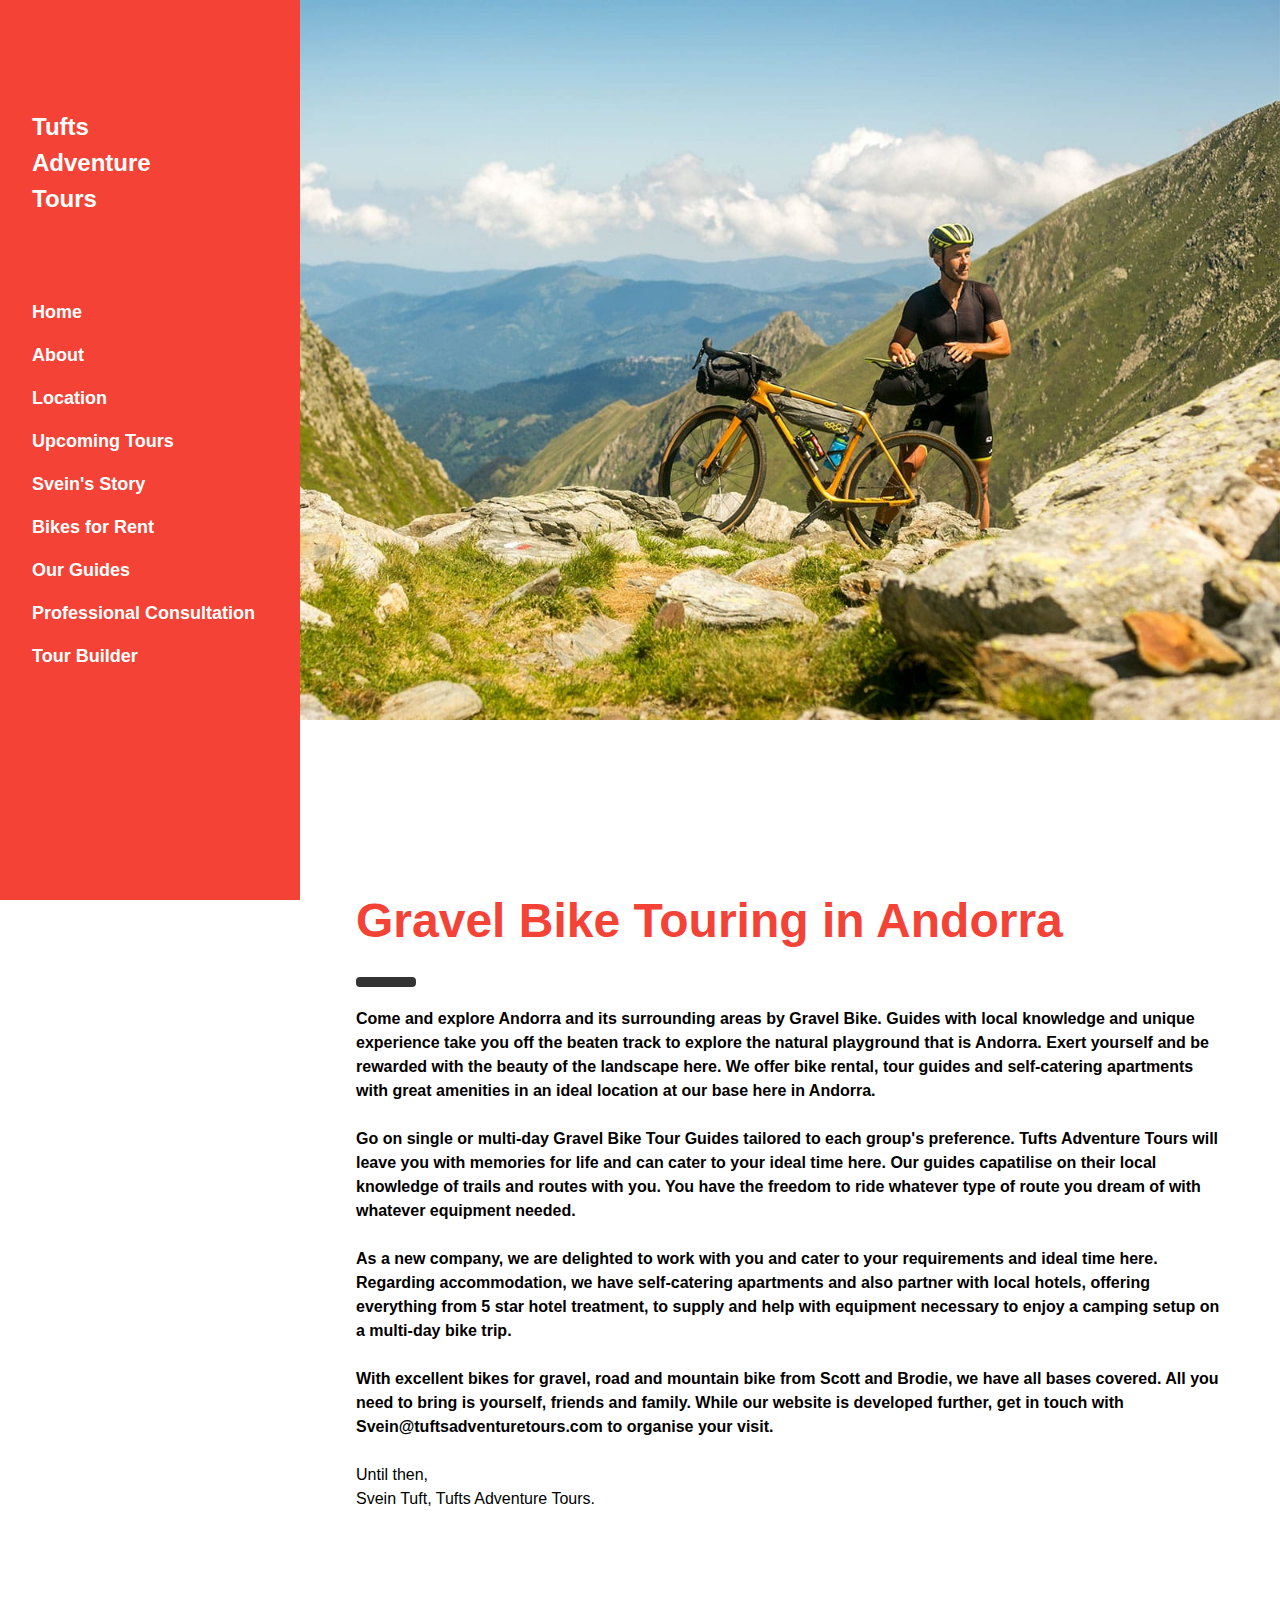
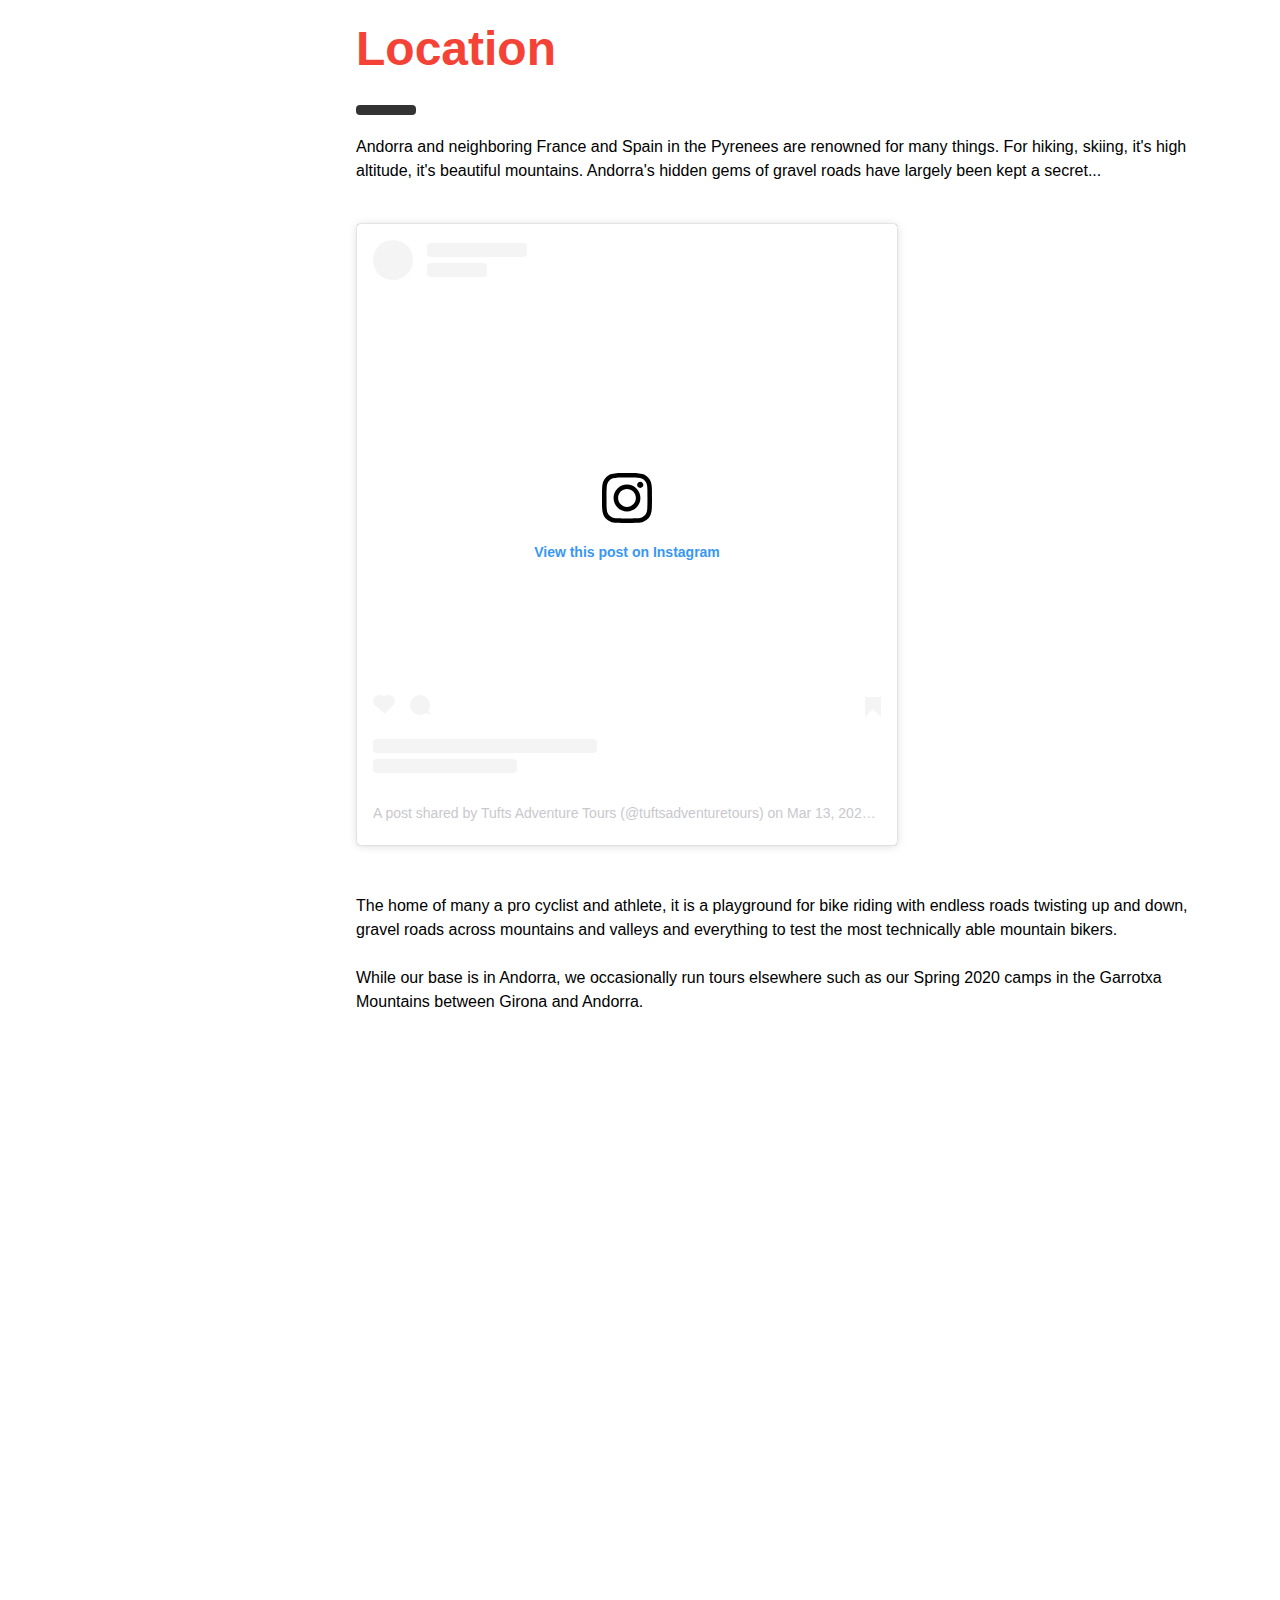
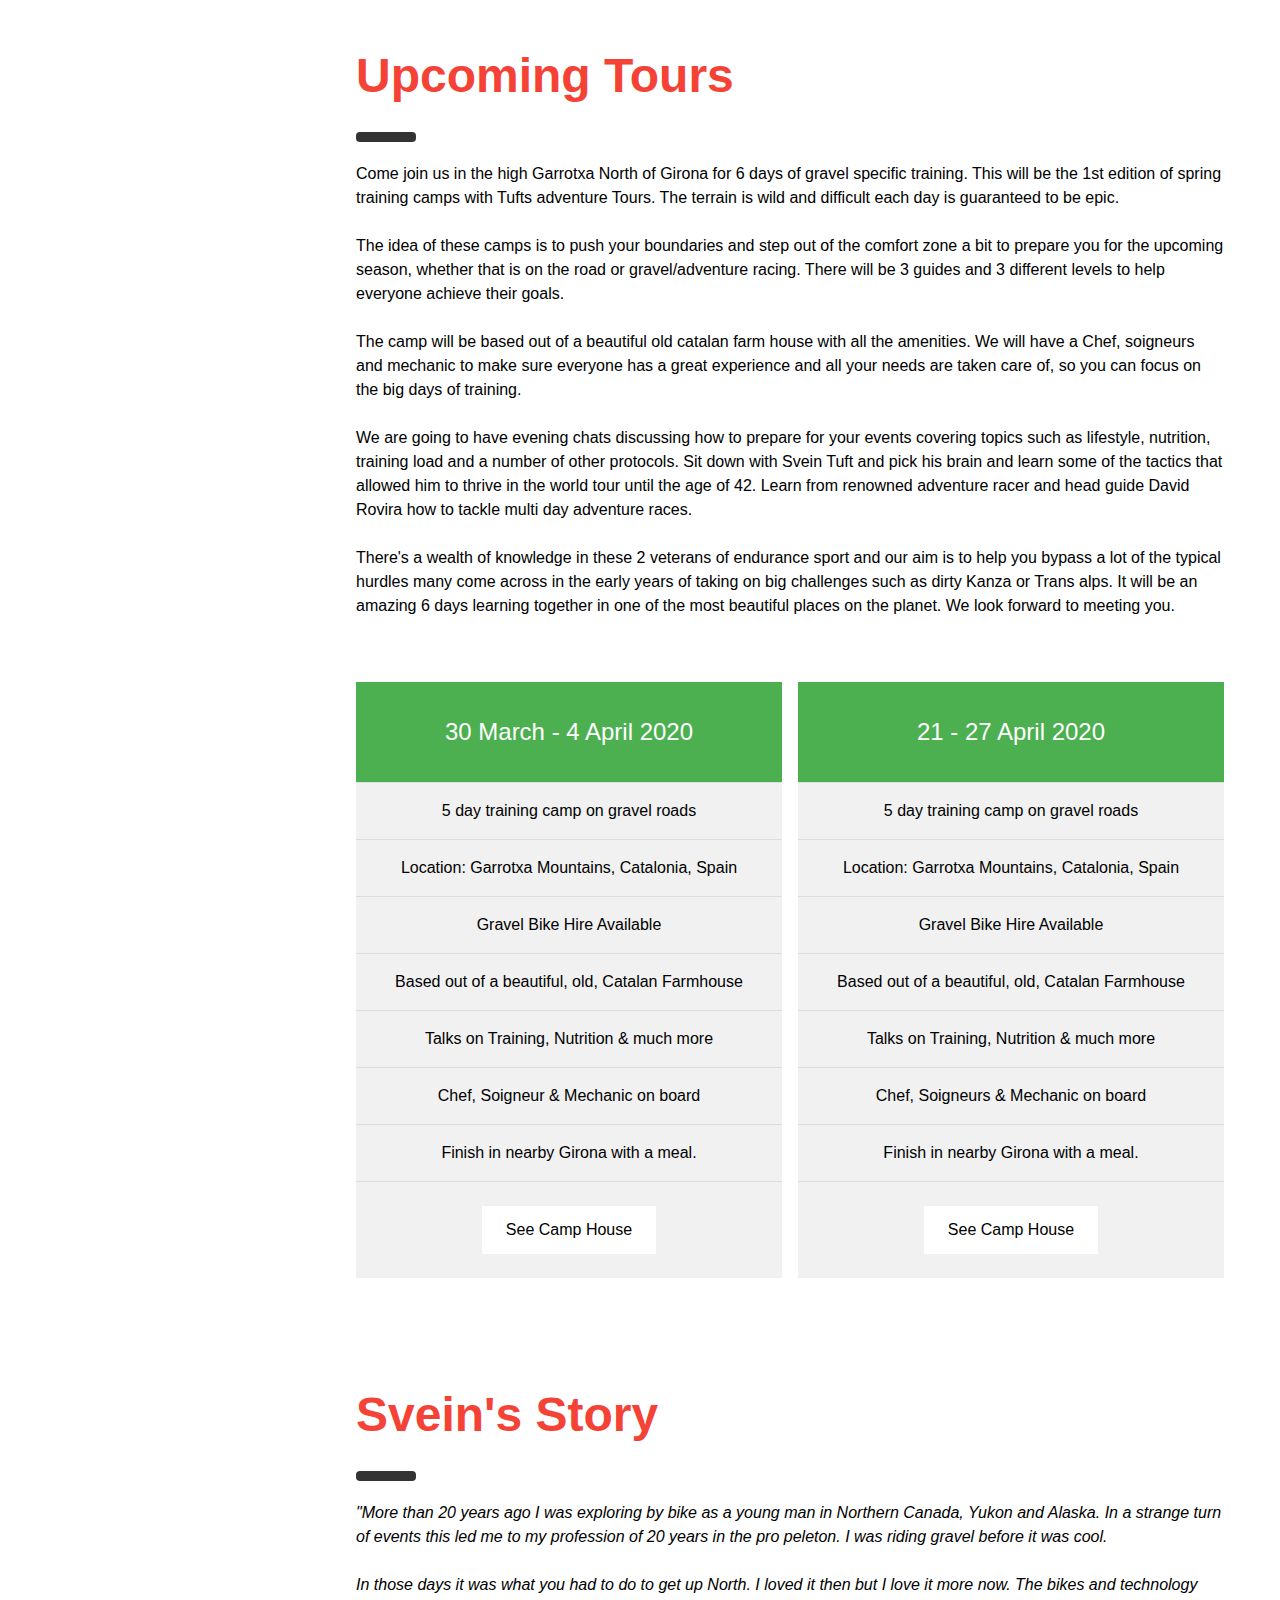
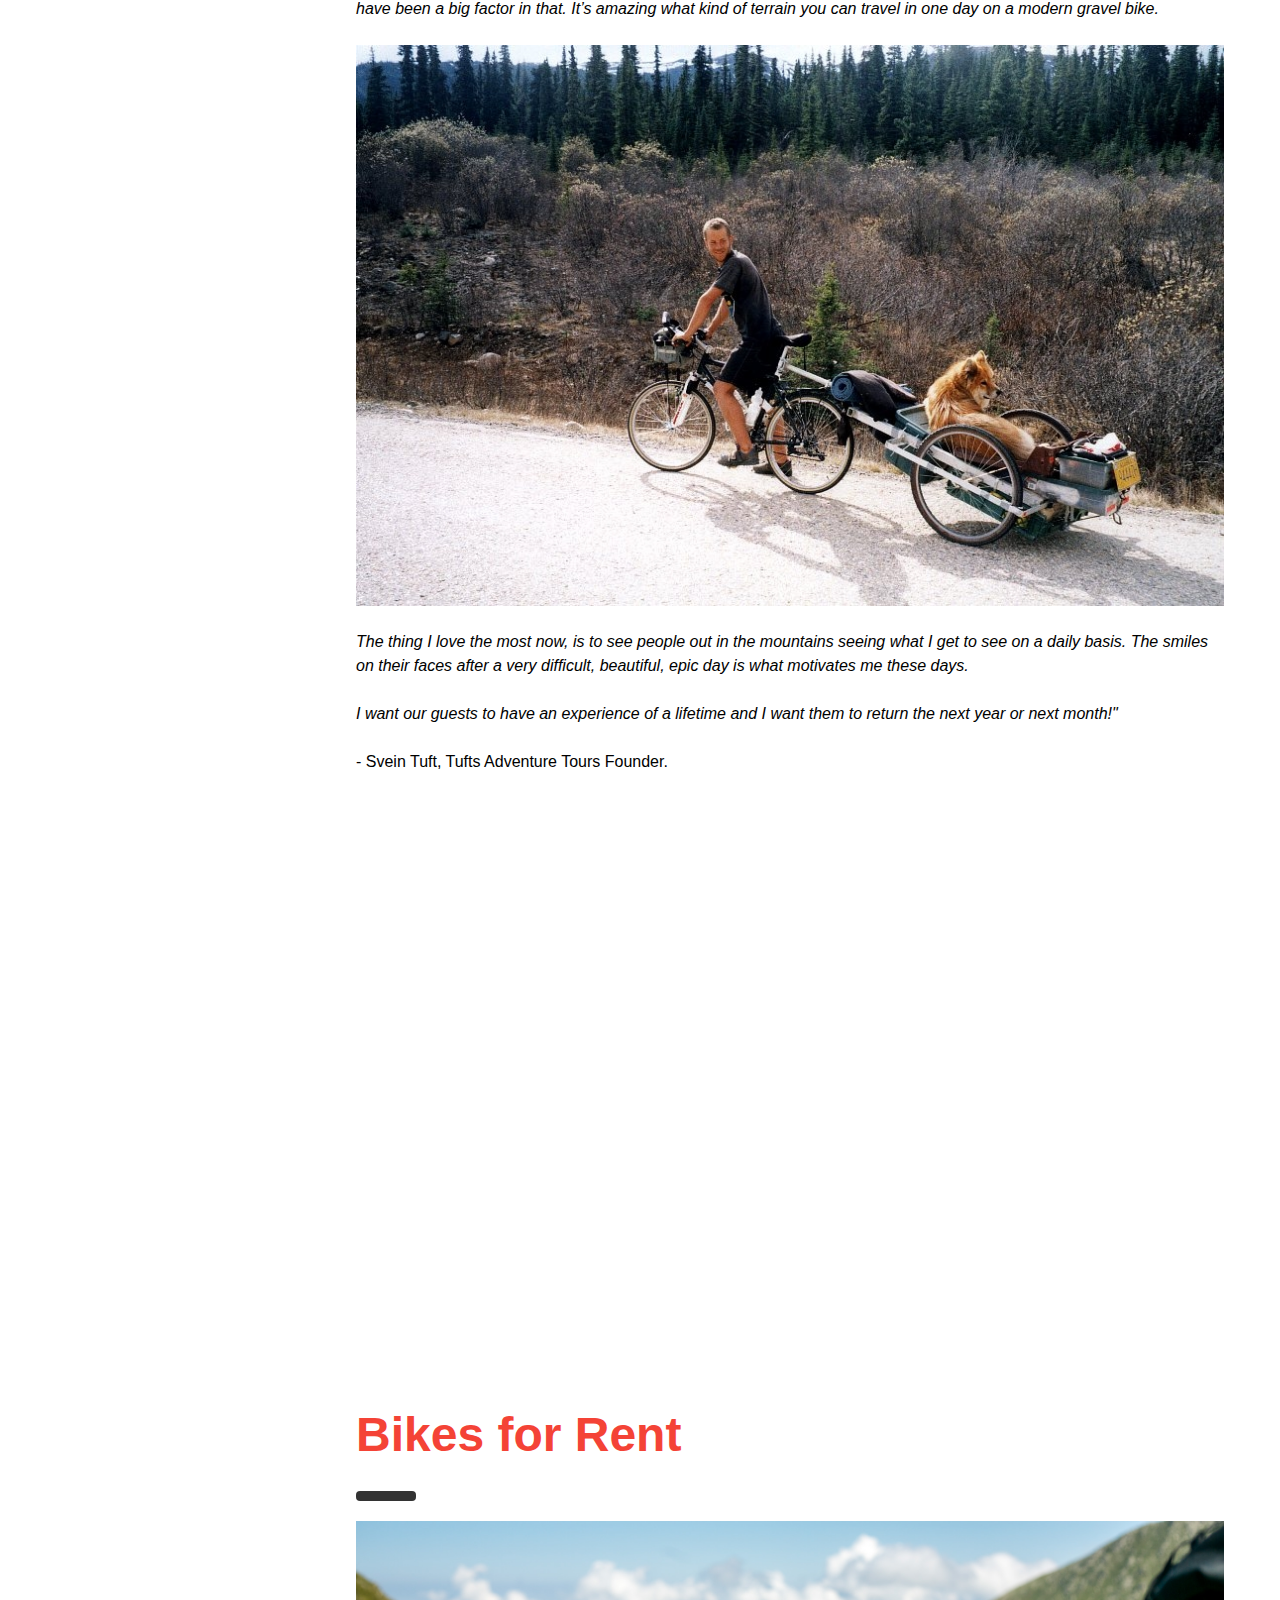
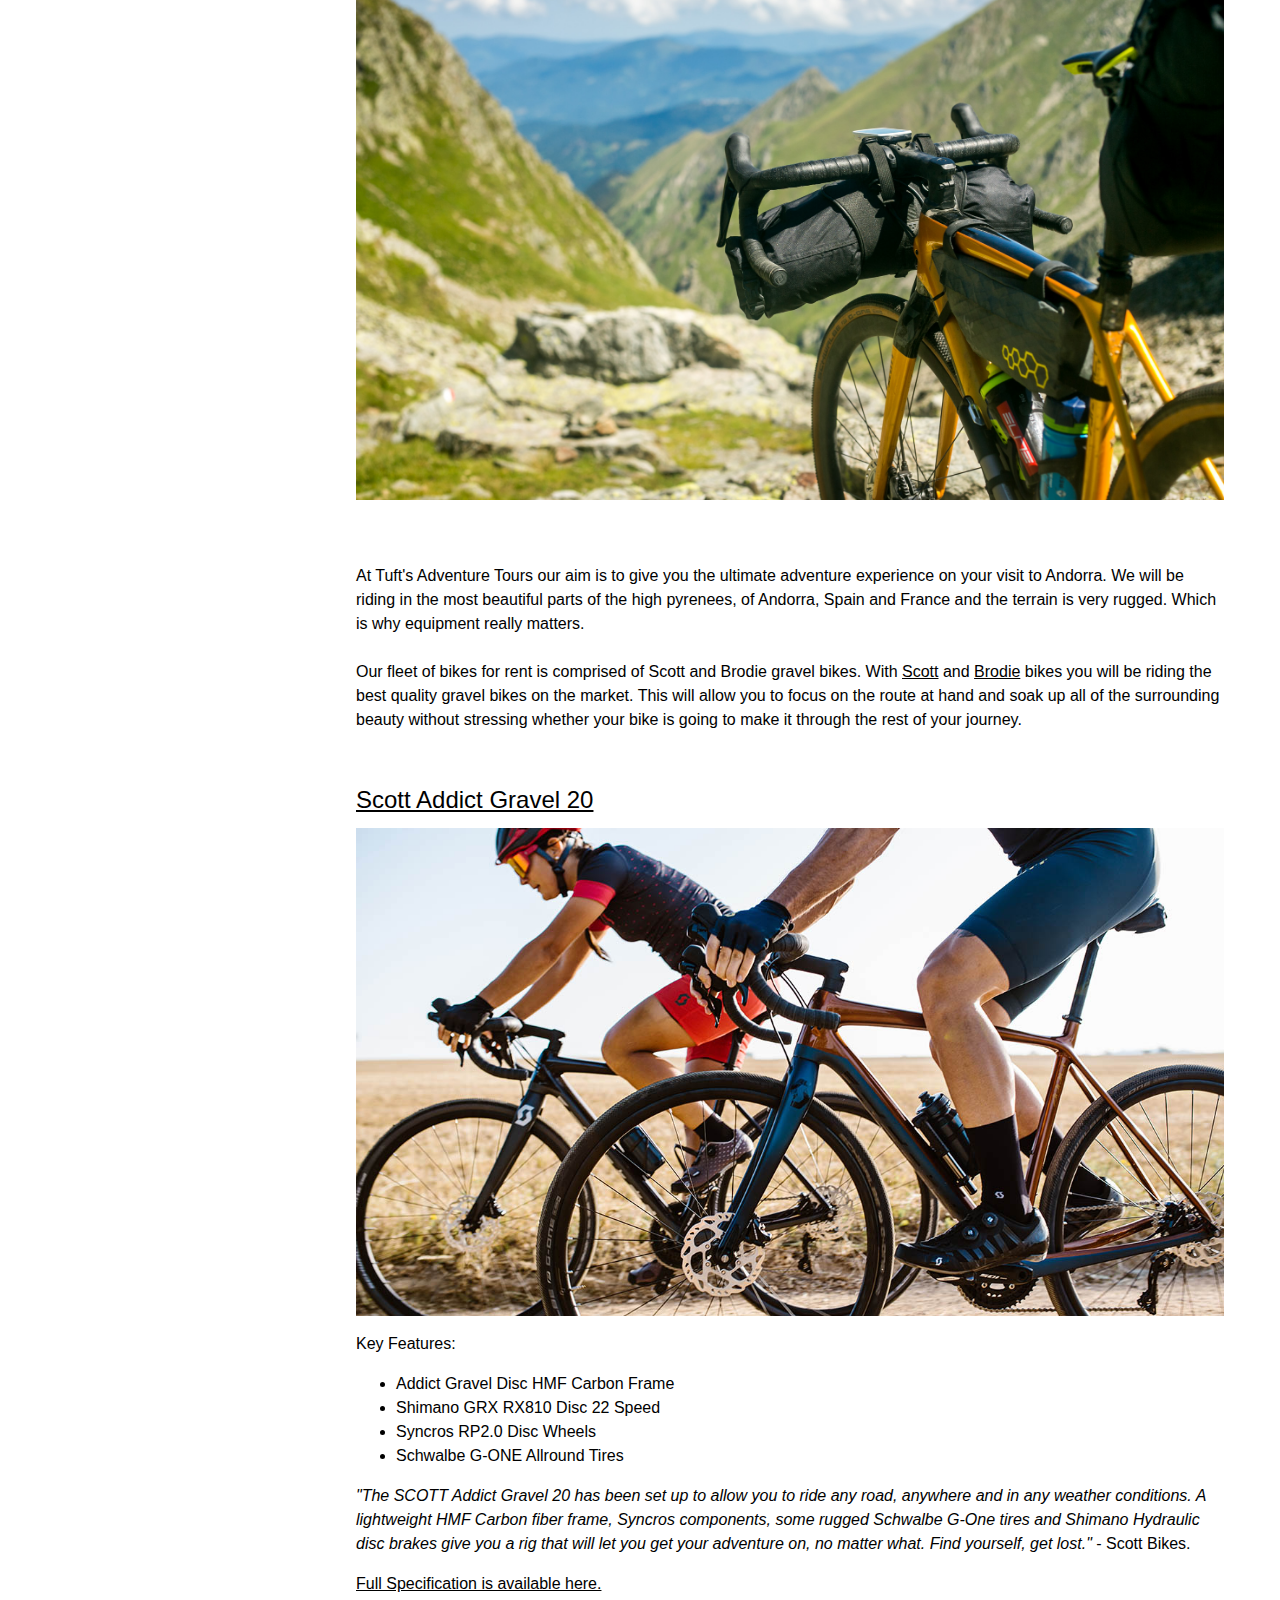
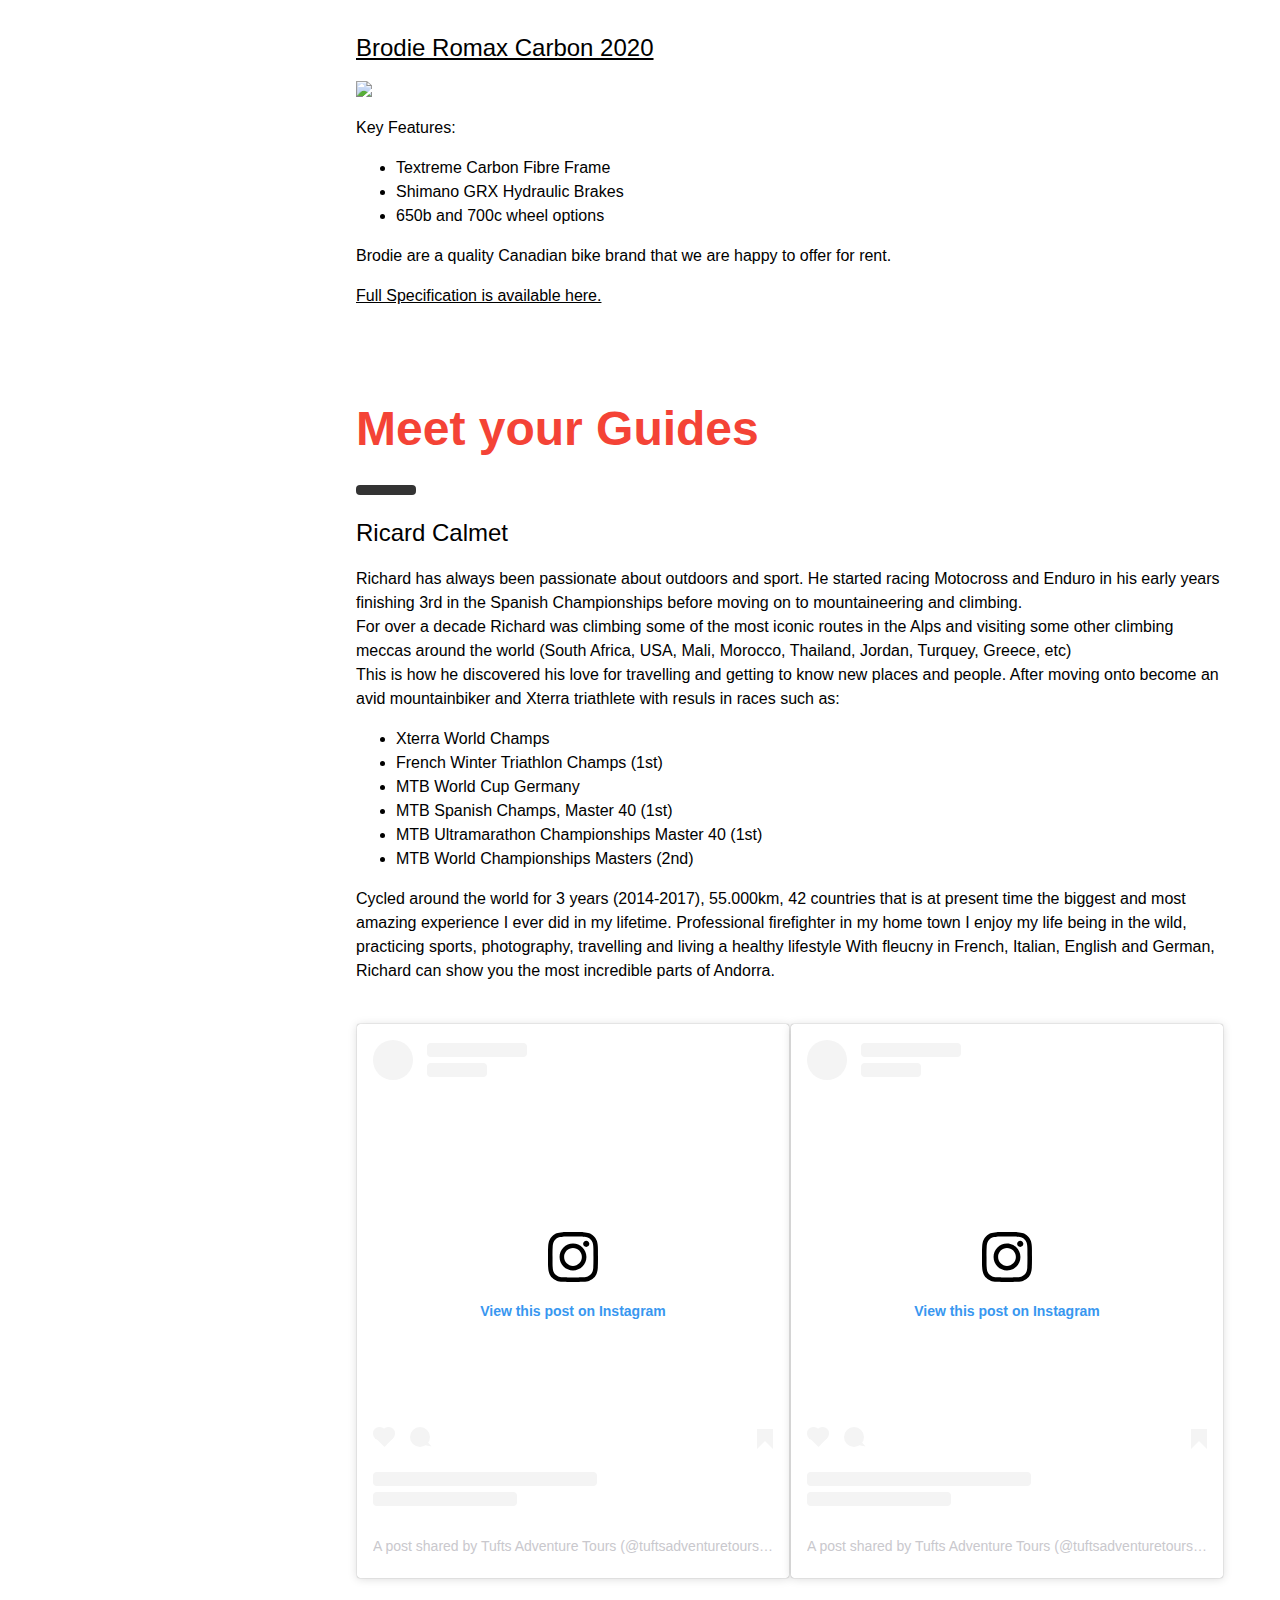
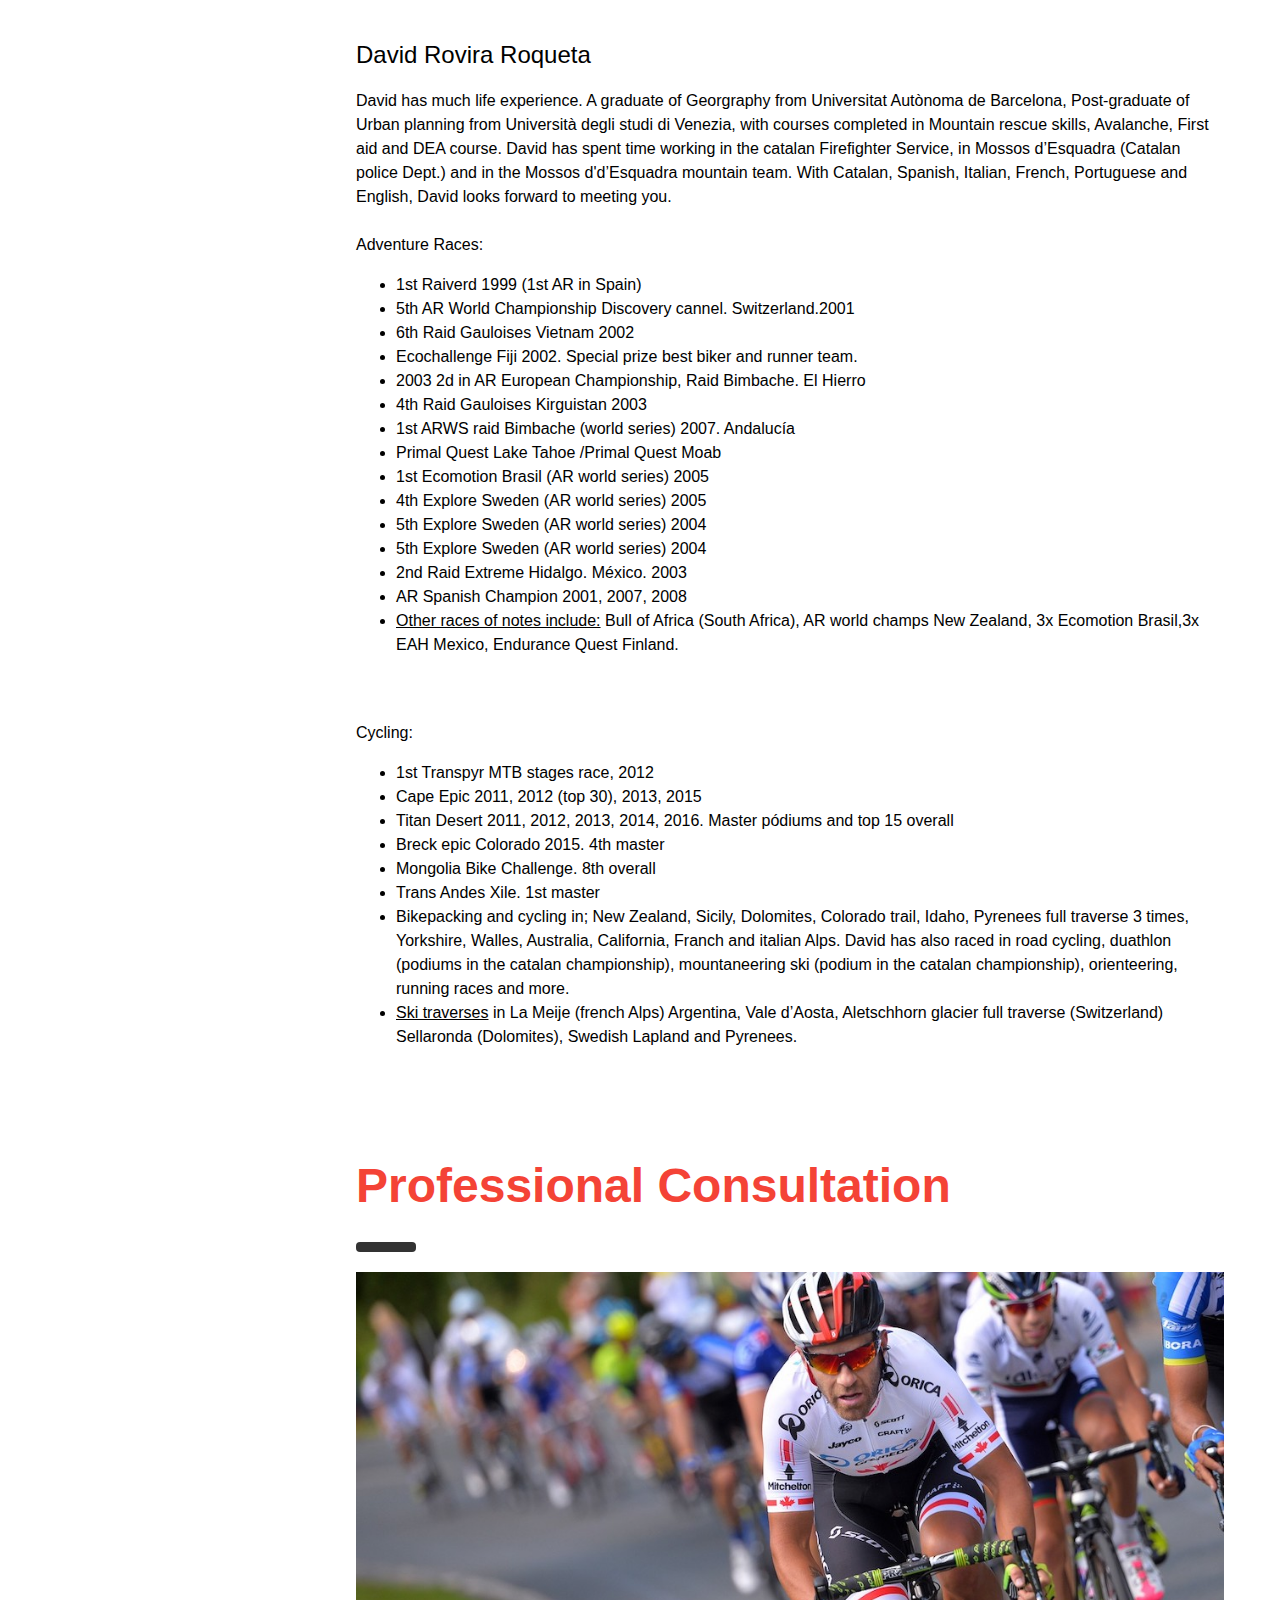
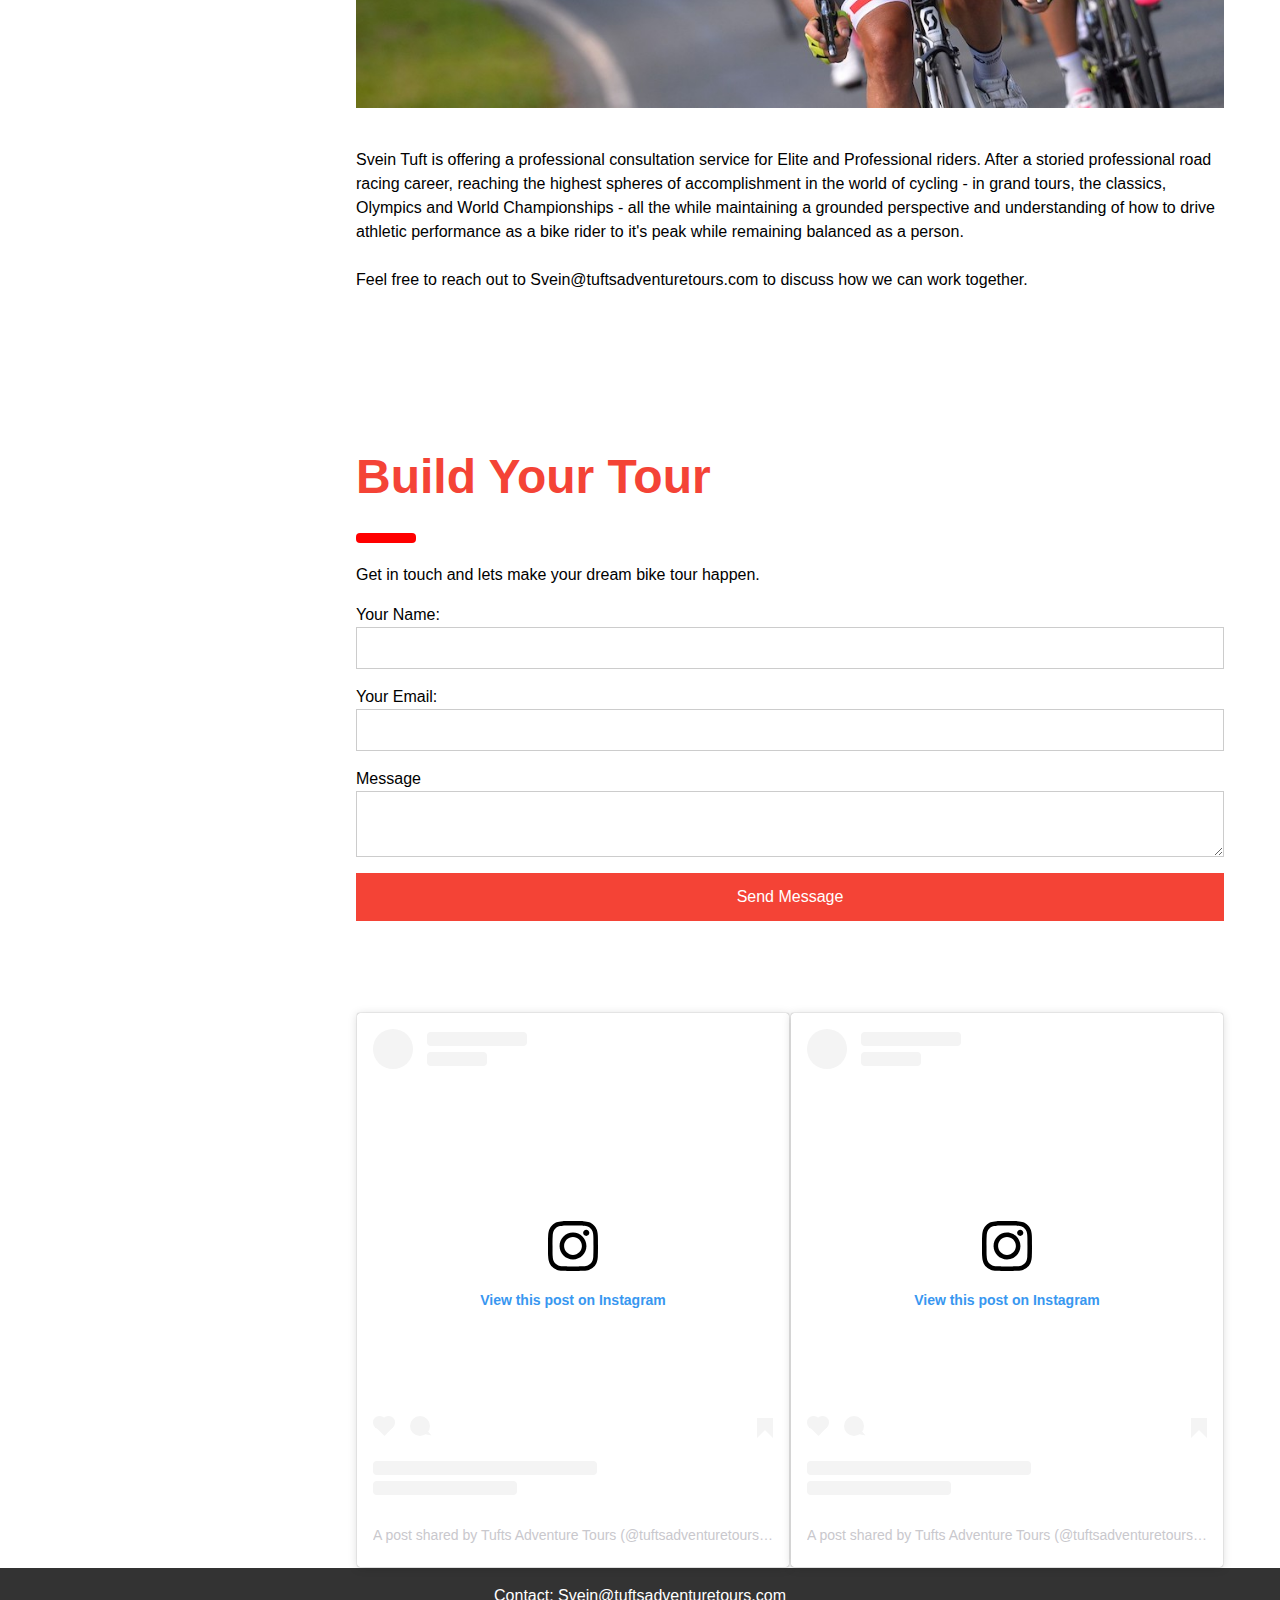
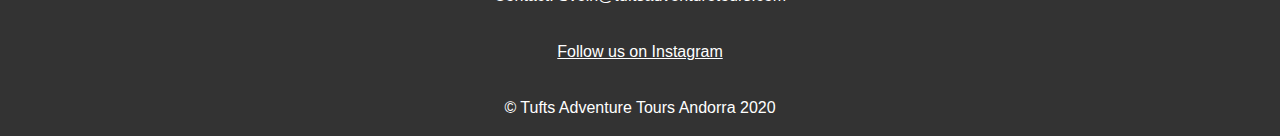
==== commit 7dd1852d: "Changes made are sweet." ====
--- a/TuftsAdventureTours.com/index.html
+++ b/TuftsAdventureTours.com/index.html
@@ -201,7 +201,9 @@
         high altitude, it's beautiful mountains. Andorra's hidden gems of gravel roads have largely been kept a
         secret...<br><br>
 
+        <div class="flexboxThis">
         <blockquote class="instagram-media" data-instgrm-permalink="https://www.instagram.com/p/B9r5XTxBDhh/?utm_source=ig_embed&amp;utm_campaign=loading" data-instgrm-version="12" style=" background:#FFF; border:0; border-radius:3px; box-shadow:0 0 1px 0 rgba(0,0,0,0.5),0 1px 10px 0 rgba(0,0,0,0.15); margin: 1px; max-width:540px; min-width:326px; padding:0; width:99.375%; width:-webkit-calc(100% - 2px); width:calc(100% - 2px);"><div style="padding:16px;"> <a href="https://www.instagram.com/p/B9r5XTxBDhh/?utm_source=ig_embed&amp;utm_campaign=loading" style=" background:#FFFFFF; line-height:0; padding:0 0; text-align:center; text-decoration:none; width:100%;" target="_blank"> <div style=" display: flex; flex-direction: row; align-items: center;"> <div style="background-color: #F4F4F4; border-radius: 50%; flex-grow: 0; height: 40px; margin-right: 14px; width: 40px;"></div> <div style="display: flex; flex-direction: column; flex-grow: 1; justify-content: center;"> <div style=" background-color: #F4F4F4; border-radius: 4px; flex-grow: 0; height: 14px; margin-bottom: 6px; width: 100px;"></div> <div style=" background-color: #F4F4F4; border-radius: 4px; flex-grow: 0; height: 14px; width: 60px;"></div></div></div><div style="padding: 19% 0;"></div> <div style="display:block; height:50px; margin:0 auto 12px; width:50px;"><svg width="50px" height="50px" viewBox="0 0 60 60" version="1.1" xmlns="https://www.w3.org/2000/svg" xmlns:xlink="https://www.w3.org/1999/xlink"><g stroke="none" stroke-width="1" fill="none" fill-rule="evenodd"><g transform="translate(-511.000000, -20.000000)" fill="#000000"><g><path d="M556.869,30.41 C554.814,30.41 553.148,32.076 553.148,34.131 C553.148,36.186 554.814,37.852 556.869,37.852 C558.924,37.852 560.59,36.186 560.59,34.131 C560.59,32.076 558.924,30.41 556.869,30.41 M541,60.657 C535.114,60.657 530.342,55.887 530.342,50 C530.342,44.114 535.114,39.342 541,39.342 C546.887,39.342 551.658,44.114 551.658,50 C551.658,55.887 546.887,60.657 541,60.657 M541,33.886 C532.1,33.886 524.886,41.1 524.886,50 C524.886,58.899 532.1,66.113 541,66.113 C549.9,66.113 557.115,58.899 557.115,50 C557.115,41.1 549.9,33.886 541,33.886 M565.378,62.101 C565.244,65.022 564.756,66.606 564.346,67.663 C563.803,69.06 563.154,70.057 562.106,71.106 C561.058,72.155 560.06,72.803 558.662,73.347 C557.607,73.757 556.021,74.244 553.102,74.378 C549.944,74.521 548.997,74.552 541,74.552 C533.003,74.552 532.056,74.521 528.898,74.378 C525.979,74.244 524.393,73.757 523.338,73.347 C521.94,72.803 520.942,72.155 519.894,71.106 C518.846,70.057 518.197,69.06 517.654,67.663 C517.244,66.606 516.755,65.022 516.623,62.101 C516.479,58.943 516.448,57.996 516.448,50 C516.448,42.003 516.479,41.056 516.623,37.899 C516.755,34.978 517.244,33.391 517.654,32.338 C518.197,30.938 518.846,29.942 519.894,28.894 C520.942,27.846 521.94,27.196 523.338,26.654 C524.393,26.244 525.979,25.756 528.898,25.623 C532.057,25.479 533.004,25.448 541,25.448 C548.997,25.448 549.943,25.479 553.102,25.623 C556.021,25.756 557.607,26.244 558.662,26.654 C560.06,27.196 561.058,27.846 562.106,28.894 C563.154,29.942 563.803,30.938 564.346,32.338 C564.756,33.391 565.244,34.978 565.378,37.899 C565.522,41.056 565.552,42.003 565.552,50 C565.552,57.996 565.522,58.943 565.378,62.101 M570.82,37.631 C570.674,34.438 570.167,32.258 569.425,30.349 C568.659,28.377 567.633,26.702 565.965,25.035 C564.297,23.368 562.623,22.342 560.652,21.575 C558.743,20.834 556.562,20.326 553.369,20.18 C550.169,20.033 549.148,20 541,20 C532.853,20 531.831,20.033 528.631,20.18 C525.438,20.326 523.257,20.834 521.349,21.575 C519.376,22.342 517.703,23.368 516.035,25.035 C514.368,26.702 513.342,28.377 512.574,30.349 C511.834,32.258 511.326,34.438 511.181,37.631 C511.035,40.831 511,41.851 511,50 C511,58.147 511.035,59.17 511.181,62.369 C511.326,65.562 511.834,67.743 512.574,69.651 C513.342,71.625 514.368,73.296 516.035,74.965 C517.703,76.634 519.376,77.658 521.349,78.425 C523.257,79.167 525.438,79.673 528.631,79.82 C531.831,79.965 532.853,80.001 541,80.001 C549.148,80.001 550.169,79.965 553.369,79.82 C556.562,79.673 558.743,79.167 560.652,78.425 C562.623,77.658 564.297,76.634 565.965,74.965 C567.633,73.296 568.659,71.625 569.425,69.651 C570.167,67.743 570.674,65.562 570.82,62.369 C570.966,59.17 571,58.147 571,50 C571,41.851 570.966,40.831 570.82,37.631"></path></g></g></g></svg></div><div style="padding-top: 8px;"> <div style=" color:#3897f0; font-family:Arial,sans-serif; font-size:14px; font-style:normal; font-weight:550; line-height:18px;"> View this post on Instagram</div></div><div style="padding: 12.5% 0;"></div> <div style="display: flex; flex-direction: row; margin-bottom: 14px; align-items: center;"><div> <div style="background-color: #F4F4F4; border-radius: 50%; height: 12.5px; width: 12.5px; transform: translateX(0px) translateY(7px);"></div> <div style="background-color: #F4F4F4; height: 12.5px; transform: rotate(-45deg) translateX(3px) translateY(1px); width: 12.5px; flex-grow: 0; margin-right: 14px; margin-left: 2px;"></div> <div style="background-color: #F4F4F4; border-radius: 50%; height: 12.5px; width: 12.5px; transform: translateX(9px) translateY(-18px);"></div></div><div style="margin-left: 8px;"> <div style=" background-color: #F4F4F4; border-radius: 50%; flex-grow: 0; height: 20px; width: 20px;"></div> <div style=" width: 0; height: 0; border-top: 2px solid transparent; border-left: 6px solid #f4f4f4; border-bottom: 2px solid transparent; transform: translateX(16px) translateY(-4px) rotate(30deg)"></div></div><div style="margin-left: auto;"> <div style=" width: 0px; border-top: 8px solid #F4F4F4; border-right: 8px solid transparent; transform: translateY(16px);"></div> <div style=" background-color: #F4F4F4; flex-grow: 0; height: 12px; width: 16px; transform: translateY(-4px);"></div> <div style=" width: 0; height: 0; border-top: 8px solid #F4F4F4; border-left: 8px solid transparent; transform: translateY(-4px) translateX(8px);"></div></div></div> <div style="display: flex; flex-direction: column; flex-grow: 1; justify-content: center; margin-bottom: 24px;"> <div style=" background-color: #F4F4F4; border-radius: 4px; flex-grow: 0; height: 14px; margin-bottom: 6px; width: 224px;"></div> <div style=" background-color: #F4F4F4; border-radius: 4px; flex-grow: 0; height: 14px; width: 144px;"></div></div></a><p style=" color:#c9c8cd; font-family:Arial,sans-serif; font-size:14px; line-height:17px; margin-bottom:0; margin-top:8px; overflow:hidden; padding:8px 0 7px; text-align:center; text-overflow:ellipsis; white-space:nowrap;"><a href="https://www.instagram.com/p/B9r5XTxBDhh/?utm_source=ig_embed&amp;utm_campaign=loading" style=" color:#c9c8cd; font-family:Arial,sans-serif; font-size:14px; font-style:normal; font-weight:normal; line-height:17px; text-decoration:none;" target="_blank">A post shared by Tufts Adventure Tours (@tuftsadventuretours)</a> on <time style=" font-family:Arial,sans-serif; font-size:14px; line-height:17px;" datetime="2020-03-13T19:39:53+00:00">Mar 13, 2020 at 12:39pm PDT</time></p></div></blockquote> <script async src="//www.instagram.com/embed.js"></script>
+      </div>
         <br><br>
         The home of many a pro cyclist and athlete, it is a playground for bike riding with endless roads twisting up
         and down, gravel roads across mountains and valleys and everything to test the most technically able mountain
@@ -466,9 +468,12 @@
         With fleucny in French, Italian, English and German, Richard can show you the most incredible parts of Andorra.
       </p>
       <br>
+      <div class=flexboxThis>  
 <blockquote class="instagram-media" data-instgrm-permalink="https://www.instagram.com/p/B8oT7_SFU9v/?utm_source=ig_embed&amp;utm_campaign=loading" data-instgrm-version="12" style=" background:#FFF; border:0; border-radius:3px; box-shadow:0 0 1px 0 rgba(0,0,0,0.5),0 1px 10px 0 rgba(0,0,0,0.15); margin: 1px; max-width:540px; min-width:326px; padding:0; width:99.375%; width:-webkit-calc(100% - 2px); width:calc(100% - 2px);"><div style="padding:16px;"> <a href="https://www.instagram.com/p/B8oT7_SFU9v/?utm_source=ig_embed&amp;utm_campaign=loading" style=" background:#FFFFFF; line-height:0; padding:0 0; text-align:center; text-decoration:none; width:100%;" target="_blank"> <div style=" display: flex; flex-direction: row; align-items: center;"> <div style="background-color: #F4F4F4; border-radius: 50%; flex-grow: 0; height: 40px; margin-right: 14px; width: 40px;"></div> <div style="display: flex; flex-direction: column; flex-grow: 1; justify-content: center;"> <div style=" background-color: #F4F4F4; border-radius: 4px; flex-grow: 0; height: 14px; margin-bottom: 6px; width: 100px;"></div> <div style=" background-color: #F4F4F4; border-radius: 4px; flex-grow: 0; height: 14px; width: 60px;"></div></div></div><div style="padding: 19% 0;"></div> <div style="display:block; height:50px; margin:0 auto 12px; width:50px;"><svg width="50px" height="50px" viewBox="0 0 60 60" version="1.1" xmlns="https://www.w3.org/2000/svg" xmlns:xlink="https://www.w3.org/1999/xlink"><g stroke="none" stroke-width="1" fill="none" fill-rule="evenodd"><g transform="translate(-511.000000, -20.000000)" fill="#000000"><g><path d="M556.869,30.41 C554.814,30.41 553.148,32.076 553.148,34.131 C553.148,36.186 554.814,37.852 556.869,37.852 C558.924,37.852 560.59,36.186 560.59,34.131 C560.59,32.076 558.924,30.41 556.869,30.41 M541,60.657 C535.114,60.657 530.342,55.887 530.342,50 C530.342,44.114 535.114,39.342 541,39.342 C546.887,39.342 551.658,44.114 551.658,50 C551.658,55.887 546.887,60.657 541,60.657 M541,33.886 C532.1,33.886 524.886,41.1 524.886,50 C524.886,58.899 532.1,66.113 541,66.113 C549.9,66.113 557.115,58.899 557.115,50 C557.115,41.1 549.9,33.886 541,33.886 M565.378,62.101 C565.244,65.022 564.756,66.606 564.346,67.663 C563.803,69.06 563.154,70.057 562.106,71.106 C561.058,72.155 560.06,72.803 558.662,73.347 C557.607,73.757 556.021,74.244 553.102,74.378 C549.944,74.521 548.997,74.552 541,74.552 C533.003,74.552 532.056,74.521 528.898,74.378 C525.979,74.244 524.393,73.757 523.338,73.347 C521.94,72.803 520.942,72.155 519.894,71.106 C518.846,70.057 518.197,69.06 517.654,67.663 C517.244,66.606 516.755,65.022 516.623,62.101 C516.479,58.943 516.448,57.996 516.448,50 C516.448,42.003 516.479,41.056 516.623,37.899 C516.755,34.978 517.244,33.391 517.654,32.338 C518.197,30.938 518.846,29.942 519.894,28.894 C520.942,27.846 521.94,27.196 523.338,26.654 C524.393,26.244 525.979,25.756 528.898,25.623 C532.057,25.479 533.004,25.448 541,25.448 C548.997,25.448 549.943,25.479 553.102,25.623 C556.021,25.756 557.607,26.244 558.662,26.654 C560.06,27.196 561.058,27.846 562.106,28.894 C563.154,29.942 563.803,30.938 564.346,32.338 C564.756,33.391 565.244,34.978 565.378,37.899 C565.522,41.056 565.552,42.003 565.552,50 C565.552,57.996 565.522,58.943 565.378,62.101 M570.82,37.631 C570.674,34.438 570.167,32.258 569.425,30.349 C568.659,28.377 567.633,26.702 565.965,25.035 C564.297,23.368 562.623,22.342 560.652,21.575 C558.743,20.834 556.562,20.326 553.369,20.18 C550.169,20.033 549.148,20 541,20 C532.853,20 531.831,20.033 528.631,20.18 C525.438,20.326 523.257,20.834 521.349,21.575 C519.376,22.342 517.703,23.368 516.035,25.035 C514.368,26.702 513.342,28.377 512.574,30.349 C511.834,32.258 511.326,34.438 511.181,37.631 C511.035,40.831 511,41.851 511,50 C511,58.147 511.035,59.17 511.181,62.369 C511.326,65.562 511.834,67.743 512.574,69.651 C513.342,71.625 514.368,73.296 516.035,74.965 C517.703,76.634 519.376,77.658 521.349,78.425 C523.257,79.167 525.438,79.673 528.631,79.82 C531.831,79.965 532.853,80.001 541,80.001 C549.148,80.001 550.169,79.965 553.369,79.82 C556.562,79.673 558.743,79.167 560.652,78.425 C562.623,77.658 564.297,76.634 565.965,74.965 C567.633,73.296 568.659,71.625 569.425,69.651 C570.167,67.743 570.674,65.562 570.82,62.369 C570.966,59.17 571,58.147 571,50 C571,41.851 570.966,40.831 570.82,37.631"></path></g></g></g></svg></div><div style="padding-top: 8px;"> <div style=" color:#3897f0; font-family:Arial,sans-serif; font-size:14px; font-style:normal; font-weight:550; line-height:18px;"> View this post on Instagram</div></div><div style="padding: 12.5% 0;"></div> <div style="display: flex; flex-direction: row; margin-bottom: 14px; align-items: center;"><div> <div style="background-color: #F4F4F4; border-radius: 50%; height: 12.5px; width: 12.5px; transform: translateX(0px) translateY(7px);"></div> <div style="background-color: #F4F4F4; height: 12.5px; transform: rotate(-45deg) translateX(3px) translateY(1px); width: 12.5px; flex-grow: 0; margin-right: 14px; margin-left: 2px;"></div> <div style="background-color: #F4F4F4; border-radius: 50%; height: 12.5px; width: 12.5px; transform: translateX(9px) translateY(-18px);"></div></div><div style="margin-left: 8px;"> <div style=" background-color: #F4F4F4; border-radius: 50%; flex-grow: 0; height: 20px; width: 20px;"></div> <div style=" width: 0; height: 0; border-top: 2px solid transparent; border-left: 6px solid #f4f4f4; border-bottom: 2px solid transparent; transform: translateX(16px) translateY(-4px) rotate(30deg)"></div></div><div style="margin-left: auto;"> <div style=" width: 0px; border-top: 8px solid #F4F4F4; border-right: 8px solid transparent; transform: translateY(16px);"></div> <div style=" background-color: #F4F4F4; flex-grow: 0; height: 12px; width: 16px; transform: translateY(-4px);"></div> <div style=" width: 0; height: 0; border-top: 8px solid #F4F4F4; border-left: 8px solid transparent; transform: translateY(-4px) translateX(8px);"></div></div></div> <div style="display: flex; flex-direction: column; flex-grow: 1; justify-content: center; margin-bottom: 24px;"> <div style=" background-color: #F4F4F4; border-radius: 4px; flex-grow: 0; height: 14px; margin-bottom: 6px; width: 224px;"></div> <div style=" background-color: #F4F4F4; border-radius: 4px; flex-grow: 0; height: 14px; width: 144px;"></div></div></a><p style=" color:#c9c8cd; font-family:Arial,sans-serif; font-size:14px; line-height:17px; margin-bottom:0; margin-top:8px; overflow:hidden; padding:8px 0 7px; text-align:center; text-overflow:ellipsis; white-space:nowrap;"><a href="https://www.instagram.com/p/B8oT7_SFU9v/?utm_source=ig_embed&amp;utm_campaign=loading" style=" color:#c9c8cd; font-family:Arial,sans-serif; font-size:14px; font-style:normal; font-weight:normal; line-height:17px; text-decoration:none;" target="_blank">A post shared by Tufts Adventure Tours (@tuftsadventuretours)</a> on <time style=" font-family:Arial,sans-serif; font-size:14px; line-height:17px;" datetime="2020-02-16T13:43:44+00:00">Feb 16, 2020 at 5:43am PST</time></p></div></blockquote> <script async src="//www.instagram.com/embed.js"></script>
-
-      <br>
+<blockquote class="instagram-media" data-instgrm-permalink="https://www.instagram.com/p/B81dLKwl2JQ/?utm_source=ig_embed&amp;utm_campaign=loading" data-instgrm-version="12" style=" background:#FFF; border:0; border-radius:3px; box-shadow:0 0 1px 0 rgba(0,0,0,0.5),0 1px 10px 0 rgba(0,0,0,0.15); margin: 1px; max-width:540px; min-width:326px; padding:0; width:99.375%; width:-webkit-calc(100% - 2px); width:calc(100% - 2px);"><div style="padding:16px;"> <a href="https://www.instagram.com/p/B81dLKwl2JQ/?utm_source=ig_embed&amp;utm_campaign=loading" style=" background:#FFFFFF; line-height:0; padding:0 0; text-align:center; text-decoration:none; width:100%;" target="_blank"> <div style=" display: flex; flex-direction: row; align-items: center;"> <div style="background-color: #F4F4F4; border-radius: 50%; flex-grow: 0; height: 40px; margin-right: 14px; width: 40px;"></div> <div style="display: flex; flex-direction: column; flex-grow: 1; justify-content: center;"> <div style=" background-color: #F4F4F4; border-radius: 4px; flex-grow: 0; height: 14px; margin-bottom: 6px; width: 100px;"></div> <div style=" background-color: #F4F4F4; border-radius: 4px; flex-grow: 0; height: 14px; width: 60px;"></div></div></div><div style="padding: 19% 0;"></div> <div style="display:block; height:50px; margin:0 auto 12px; width:50px;"><svg width="50px" height="50px" viewBox="0 0 60 60" version="1.1" xmlns="https://www.w3.org/2000/svg" xmlns:xlink="https://www.w3.org/1999/xlink"><g stroke="none" stroke-width="1" fill="none" fill-rule="evenodd"><g transform="translate(-511.000000, -20.000000)" fill="#000000"><g><path d="M556.869,30.41 C554.814,30.41 553.148,32.076 553.148,34.131 C553.148,36.186 554.814,37.852 556.869,37.852 C558.924,37.852 560.59,36.186 560.59,34.131 C560.59,32.076 558.924,30.41 556.869,30.41 M541,60.657 C535.114,60.657 530.342,55.887 530.342,50 C530.342,44.114 535.114,39.342 541,39.342 C546.887,39.342 551.658,44.114 551.658,50 C551.658,55.887 546.887,60.657 541,60.657 M541,33.886 C532.1,33.886 524.886,41.1 524.886,50 C524.886,58.899 532.1,66.113 541,66.113 C549.9,66.113 557.115,58.899 557.115,50 C557.115,41.1 549.9,33.886 541,33.886 M565.378,62.101 C565.244,65.022 564.756,66.606 564.346,67.663 C563.803,69.06 563.154,70.057 562.106,71.106 C561.058,72.155 560.06,72.803 558.662,73.347 C557.607,73.757 556.021,74.244 553.102,74.378 C549.944,74.521 548.997,74.552 541,74.552 C533.003,74.552 532.056,74.521 528.898,74.378 C525.979,74.244 524.393,73.757 523.338,73.347 C521.94,72.803 520.942,72.155 519.894,71.106 C518.846,70.057 518.197,69.06 517.654,67.663 C517.244,66.606 516.755,65.022 516.623,62.101 C516.479,58.943 516.448,57.996 516.448,50 C516.448,42.003 516.479,41.056 516.623,37.899 C516.755,34.978 517.244,33.391 517.654,32.338 C518.197,30.938 518.846,29.942 519.894,28.894 C520.942,27.846 521.94,27.196 523.338,26.654 C524.393,26.244 525.979,25.756 528.898,25.623 C532.057,25.479 533.004,25.448 541,25.448 C548.997,25.448 549.943,25.479 553.102,25.623 C556.021,25.756 557.607,26.244 558.662,26.654 C560.06,27.196 561.058,27.846 562.106,28.894 C563.154,29.942 563.803,30.938 564.346,32.338 C564.756,33.391 565.244,34.978 565.378,37.899 C565.522,41.056 565.552,42.003 565.552,50 C565.552,57.996 565.522,58.943 565.378,62.101 M570.82,37.631 C570.674,34.438 570.167,32.258 569.425,30.349 C568.659,28.377 567.633,26.702 565.965,25.035 C564.297,23.368 562.623,22.342 560.652,21.575 C558.743,20.834 556.562,20.326 553.369,20.18 C550.169,20.033 549.148,20 541,20 C532.853,20 531.831,20.033 528.631,20.18 C525.438,20.326 523.257,20.834 521.349,21.575 C519.376,22.342 517.703,23.368 516.035,25.035 C514.368,26.702 513.342,28.377 512.574,30.349 C511.834,32.258 511.326,34.438 511.181,37.631 C511.035,40.831 511,41.851 511,50 C511,58.147 511.035,59.17 511.181,62.369 C511.326,65.562 511.834,67.743 512.574,69.651 C513.342,71.625 514.368,73.296 516.035,74.965 C517.703,76.634 519.376,77.658 521.349,78.425 C523.257,79.167 525.438,79.673 528.631,79.82 C531.831,79.965 532.853,80.001 541,80.001 C549.148,80.001 550.169,79.965 553.369,79.82 C556.562,79.673 558.743,79.167 560.652,78.425 C562.623,77.658 564.297,76.634 565.965,74.965 C567.633,73.296 568.659,71.625 569.425,69.651 C570.167,67.743 570.674,65.562 570.82,62.369 C570.966,59.17 571,58.147 571,50 C571,41.851 570.966,40.831 570.82,37.631"></path></g></g></g></svg></div><div style="padding-top: 8px;"> <div style=" color:#3897f0; font-family:Arial,sans-serif; font-size:14px; font-style:normal; font-weight:550; line-height:18px;"> View this post on Instagram</div></div><div style="padding: 12.5% 0;"></div> <div style="display: flex; flex-direction: row; margin-bottom: 14px; align-items: center;"><div> <div style="background-color: #F4F4F4; border-radius: 50%; height: 12.5px; width: 12.5px; transform: translateX(0px) translateY(7px);"></div> <div style="background-color: #F4F4F4; height: 12.5px; transform: rotate(-45deg) translateX(3px) translateY(1px); width: 12.5px; flex-grow: 0; margin-right: 14px; margin-left: 2px;"></div> <div style="background-color: #F4F4F4; border-radius: 50%; height: 12.5px; width: 12.5px; transform: translateX(9px) translateY(-18px);"></div></div><div style="margin-left: 8px;"> <div style=" background-color: #F4F4F4; border-radius: 50%; flex-grow: 0; height: 20px; width: 20px;"></div> <div style=" width: 0; height: 0; border-top: 2px solid transparent; border-left: 6px solid #f4f4f4; border-bottom: 2px solid transparent; transform: translateX(16px) translateY(-4px) rotate(30deg)"></div></div><div style="margin-left: auto;"> <div style=" width: 0px; border-top: 8px solid #F4F4F4; border-right: 8px solid transparent; transform: translateY(16px);"></div> <div style=" background-color: #F4F4F4; flex-grow: 0; height: 12px; width: 16px; transform: translateY(-4px);"></div> <div style=" width: 0; height: 0; border-top: 8px solid #F4F4F4; border-left: 8px solid transparent; transform: translateY(-4px) translateX(8px);"></div></div></div> <div style="display: flex; flex-direction: column; flex-grow: 1; justify-content: center; margin-bottom: 24px;"> <div style=" background-color: #F4F4F4; border-radius: 4px; flex-grow: 0; height: 14px; margin-bottom: 6px; width: 224px;"></div> <div style=" background-color: #F4F4F4; border-radius: 4px; flex-grow: 0; height: 14px; width: 144px;"></div></div></a><p style=" color:#c9c8cd; font-family:Arial,sans-serif; font-size:14px; line-height:17px; margin-bottom:0; margin-top:8px; overflow:hidden; padding:8px 0 7px; text-align:center; text-overflow:ellipsis; white-space:nowrap;"><a href="https://www.instagram.com/p/B81dLKwl2JQ/?utm_source=ig_embed&amp;utm_campaign=loading" style=" color:#c9c8cd; font-family:Arial,sans-serif; font-size:14px; font-style:normal; font-weight:normal; line-height:17px; text-decoration:none;" target="_blank">A post shared by Tufts Adventure Tours (@tuftsadventuretours)</a> on <time style=" font-family:Arial,sans-serif; font-size:14px; line-height:17px;" datetime="2020-02-21T16:14:51+00:00">Feb 21, 2020 at 8:14am PST</time></p></div></blockquote> <script async src="//www.instagram.com/embed.js"></script>
+</div>
+
+<br>
       <br>
       <h3>David Rovira Roqueta</h3>
       <p>
@@ -710,11 +715,6 @@
         </ul>
       </p> 
     </div> -->
-
-    <div class="w3-container" id="contact" style="margin-top:75px">
-<blockquote class="instagram-media" data-instgrm-permalink="https://www.instagram.com/p/B7g1Q1nFxxC/?utm_source=ig_embed&amp;utm_campaign=loading" data-instgrm-version="12" style=" background:#FFF; border:0; border-radius:3px; box-shadow:0 0 1px 0 rgba(0,0,0,0.5),0 1px 10px 0 rgba(0,0,0,0.15); margin: 1px; max-width:540px; min-width:326px; padding:0; width:99.375%; width:-webkit-calc(100% - 2px); width:calc(100% - 2px);"><div style="padding:16px;"> <a href="https://www.instagram.com/p/B7g1Q1nFxxC/?utm_source=ig_embed&amp;utm_campaign=loading" style=" background:#FFFFFF; line-height:0; padding:0 0; text-align:center; text-decoration:none; width:100%;" target="_blank"> <div style=" display: flex; flex-direction: row; align-items: center;"> <div style="background-color: #F4F4F4; border-radius: 50%; flex-grow: 0; height: 40px; margin-right: 14px; width: 40px;"></div> <div style="display: flex; flex-direction: column; flex-grow: 1; justify-content: center;"> <div style=" background-color: #F4F4F4; border-radius: 4px; flex-grow: 0; height: 14px; margin-bottom: 6px; width: 100px;"></div> <div style=" background-color: #F4F4F4; border-radius: 4px; flex-grow: 0; height: 14px; width: 60px;"></div></div></div><div style="padding: 19% 0;"></div> <div style="display:block; height:50px; margin:0 auto 12px; width:50px;"><svg width="50px" height="50px" viewBox="0 0 60 60" version="1.1" xmlns="https://www.w3.org/2000/svg" xmlns:xlink="https://www.w3.org/1999/xlink"><g stroke="none" stroke-width="1" fill="none" fill-rule="evenodd"><g transform="translate(-511.000000, -20.000000)" fill="#000000"><g><path d="M556.869,30.41 C554.814,30.41 553.148,32.076 553.148,34.131 C553.148,36.186 554.814,37.852 556.869,37.852 C558.924,37.852 560.59,36.186 560.59,34.131 C560.59,32.076 558.924,30.41 556.869,30.41 M541,60.657 C535.114,60.657 530.342,55.887 530.342,50 C530.342,44.114 535.114,39.342 541,39.342 C546.887,39.342 551.658,44.114 551.658,50 C551.658,55.887 546.887,60.657 541,60.657 M541,33.886 C532.1,33.886 524.886,41.1 524.886,50 C524.886,58.899 532.1,66.113 541,66.113 C549.9,66.113 557.115,58.899 557.115,50 C557.115,41.1 549.9,33.886 541,33.886 M565.378,62.101 C565.244,65.022 564.756,66.606 564.346,67.663 C563.803,69.06 563.154,70.057 562.106,71.106 C561.058,72.155 560.06,72.803 558.662,73.347 C557.607,73.757 556.021,74.244 553.102,74.378 C549.944,74.521 548.997,74.552 541,74.552 C533.003,74.552 532.056,74.521 528.898,74.378 C525.979,74.244 524.393,73.757 523.338,73.347 C521.94,72.803 520.942,72.155 519.894,71.106 C518.846,70.057 518.197,69.06 517.654,67.663 C517.244,66.606 516.755,65.022 516.623,62.101 C516.479,58.943 516.448,57.996 516.448,50 C516.448,42.003 516.479,41.056 516.623,37.899 C516.755,34.978 517.244,33.391 517.654,32.338 C518.197,30.938 518.846,29.942 519.894,28.894 C520.942,27.846 521.94,27.196 523.338,26.654 C524.393,26.244 525.979,25.756 528.898,25.623 C532.057,25.479 533.004,25.448 541,25.448 C548.997,25.448 549.943,25.479 553.102,25.623 C556.021,25.756 557.607,26.244 558.662,26.654 C560.06,27.196 561.058,27.846 562.106,28.894 C563.154,29.942 563.803,30.938 564.346,32.338 C564.756,33.391 565.244,34.978 565.378,37.899 C565.522,41.056 565.552,42.003 565.552,50 C565.552,57.996 565.522,58.943 565.378,62.101 M570.82,37.631 C570.674,34.438 570.167,32.258 569.425,30.349 C568.659,28.377 567.633,26.702 565.965,25.035 C564.297,23.368 562.623,22.342 560.652,21.575 C558.743,20.834 556.562,20.326 553.369,20.18 C550.169,20.033 549.148,20 541,20 C532.853,20 531.831,20.033 528.631,20.18 C525.438,20.326 523.257,20.834 521.349,21.575 C519.376,22.342 517.703,23.368 516.035,25.035 C514.368,26.702 513.342,28.377 512.574,30.349 C511.834,32.258 511.326,34.438 511.181,37.631 C511.035,40.831 511,41.851 511,50 C511,58.147 511.035,59.17 511.181,62.369 C511.326,65.562 511.834,67.743 512.574,69.651 C513.342,71.625 514.368,73.296 516.035,74.965 C517.703,76.634 519.376,77.658 521.349,78.425 C523.257,79.167 525.438,79.673 528.631,79.82 C531.831,79.965 532.853,80.001 541,80.001 C549.148,80.001 550.169,79.965 553.369,79.82 C556.562,79.673 558.743,79.167 560.652,78.425 C562.623,77.658 564.297,76.634 565.965,74.965 C567.633,73.296 568.659,71.625 569.425,69.651 C570.167,67.743 570.674,65.562 570.82,62.369 C570.966,59.17 571,58.147 571,50 C571,41.851 570.966,40.831 570.82,37.631"></path></g></g></g></svg></div><div style="padding-top: 8px;"> <div style=" color:#3897f0; font-family:Arial,sans-serif; font-size:14px; font-style:normal; font-weight:550; line-height:18px;"> View this post on Instagram</div></div><div style="padding: 12.5% 0;"></div> <div style="display: flex; flex-direction: row; margin-bottom: 14px; align-items: center;"><div> <div style="background-color: #F4F4F4; border-radius: 50%; height: 12.5px; width: 12.5px; transform: translateX(0px) translateY(7px);"></div> <div style="background-color: #F4F4F4; height: 12.5px; transform: rotate(-45deg) translateX(3px) translateY(1px); width: 12.5px; flex-grow: 0; margin-right: 14px; margin-left: 2px;"></div> <div style="background-color: #F4F4F4; border-radius: 50%; height: 12.5px; width: 12.5px; transform: translateX(9px) translateY(-18px);"></div></div><div style="margin-left: 8px;"> <div style=" background-color: #F4F4F4; border-radius: 50%; flex-grow: 0; height: 20px; width: 20px;"></div> <div style=" width: 0; height: 0; border-top: 2px solid transparent; border-left: 6px solid #f4f4f4; border-bottom: 2px solid transparent; transform: translateX(16px) translateY(-4px) rotate(30deg)"></div></div><div style="margin-left: auto;"> <div style=" width: 0px; border-top: 8px solid #F4F4F4; border-right: 8px solid transparent; transform: translateY(16px);"></div> <div style=" background-color: #F4F4F4; flex-grow: 0; height: 12px; width: 16px; transform: translateY(-4px);"></div> <div style=" width: 0; height: 0; border-top: 8px solid #F4F4F4; border-left: 8px solid transparent; transform: translateY(-4px) translateX(8px);"></div></div></div> <div style="display: flex; flex-direction: column; flex-grow: 1; justify-content: center; margin-bottom: 24px;"> <div style=" background-color: #F4F4F4; border-radius: 4px; flex-grow: 0; height: 14px; margin-bottom: 6px; width: 224px;"></div> <div style=" background-color: #F4F4F4; border-radius: 4px; flex-grow: 0; height: 14px; width: 144px;"></div></div></a><p style=" color:#c9c8cd; font-family:Arial,sans-serif; font-size:14px; line-height:17px; margin-bottom:0; margin-top:8px; overflow:hidden; padding:8px 0 7px; text-align:center; text-overflow:ellipsis; white-space:nowrap;"><a href="https://www.instagram.com/p/B7g1Q1nFxxC/?utm_source=ig_embed&amp;utm_campaign=loading" style=" color:#c9c8cd; font-family:Arial,sans-serif; font-size:14px; font-style:normal; font-weight:normal; line-height:17px; text-decoration:none;" target="_blank">A post shared by Tufts Adventure Tours (@tuftsadventuretours)</a> on <time style=" font-family:Arial,sans-serif; font-size:14px; line-height:17px;" datetime="2020-01-19T19:29:37+00:00">Jan 19, 2020 at 11:29am PST</time></p></div></blockquote> <script async src="//www.instagram.com/embed.js"></script>
-    </div>
-
 
     <!-- Contact -->
     <div class="w3-container" id="contact" style="margin-top:75px">
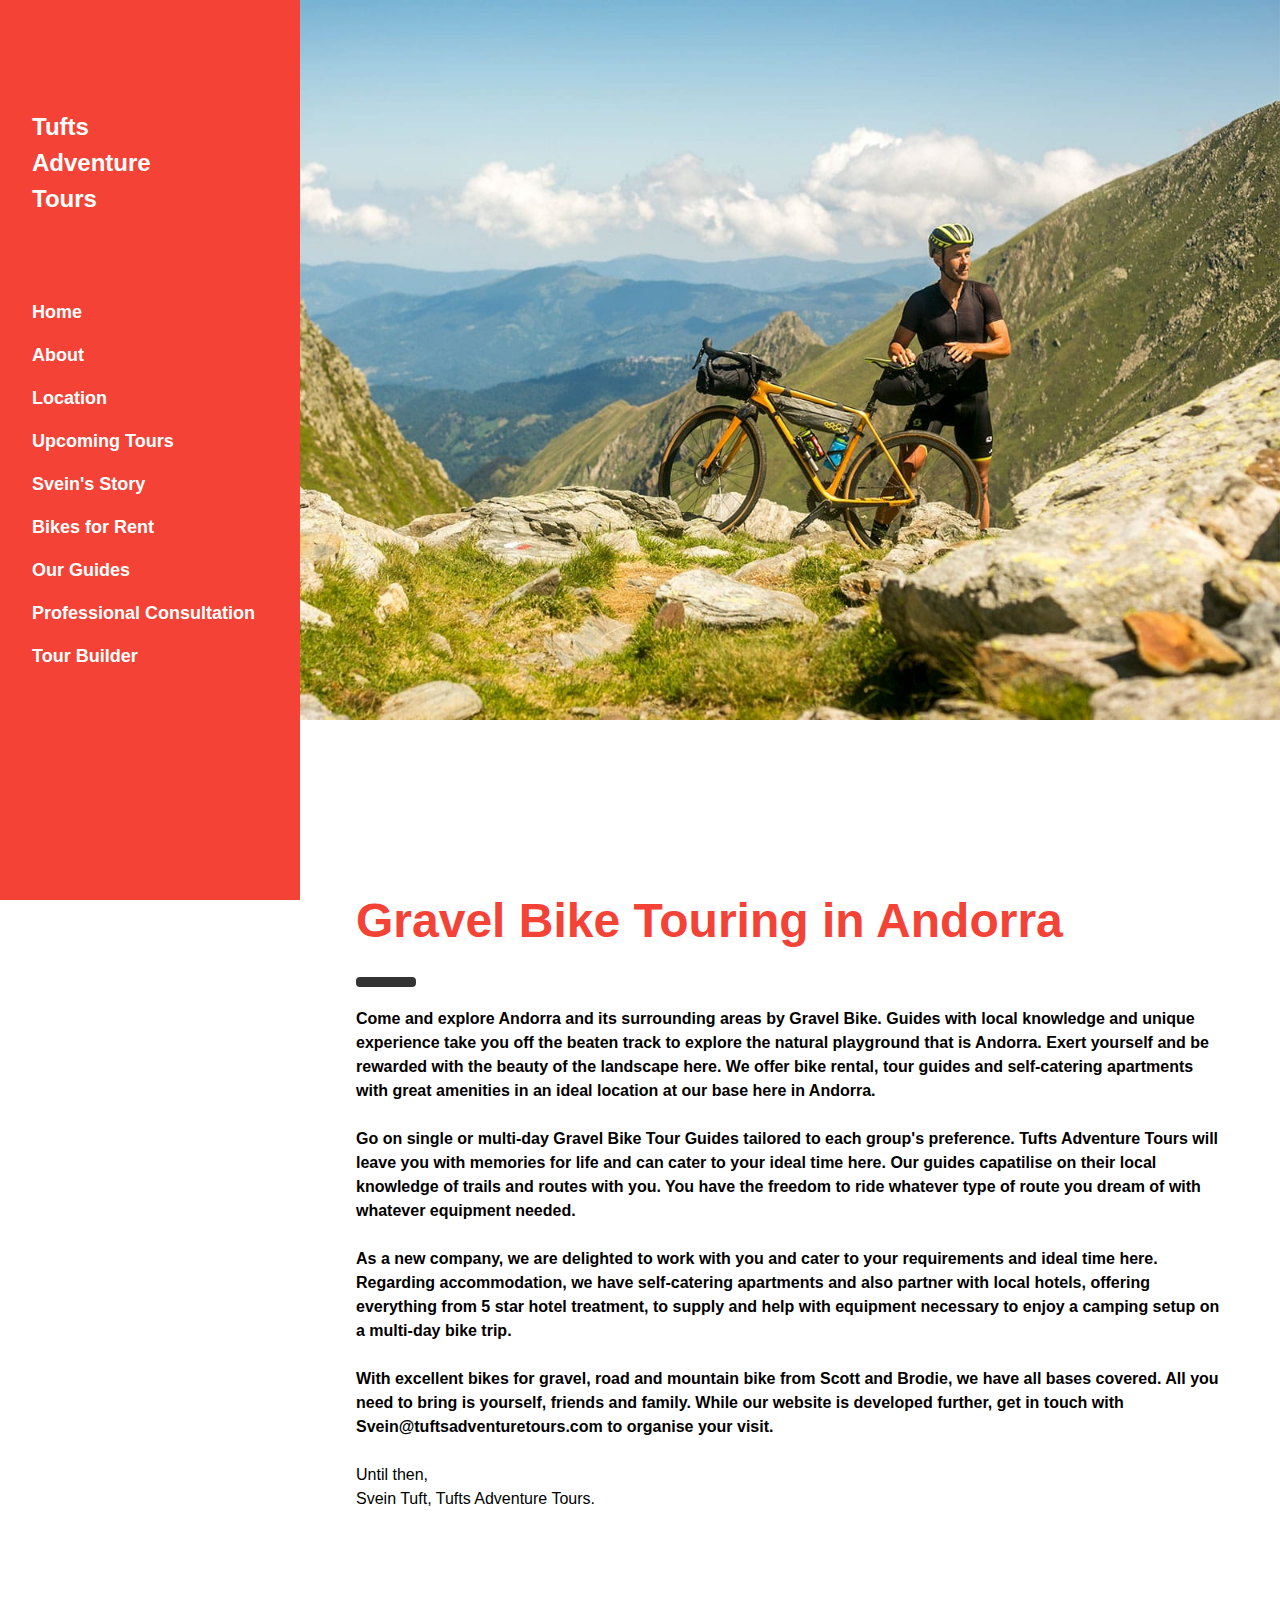
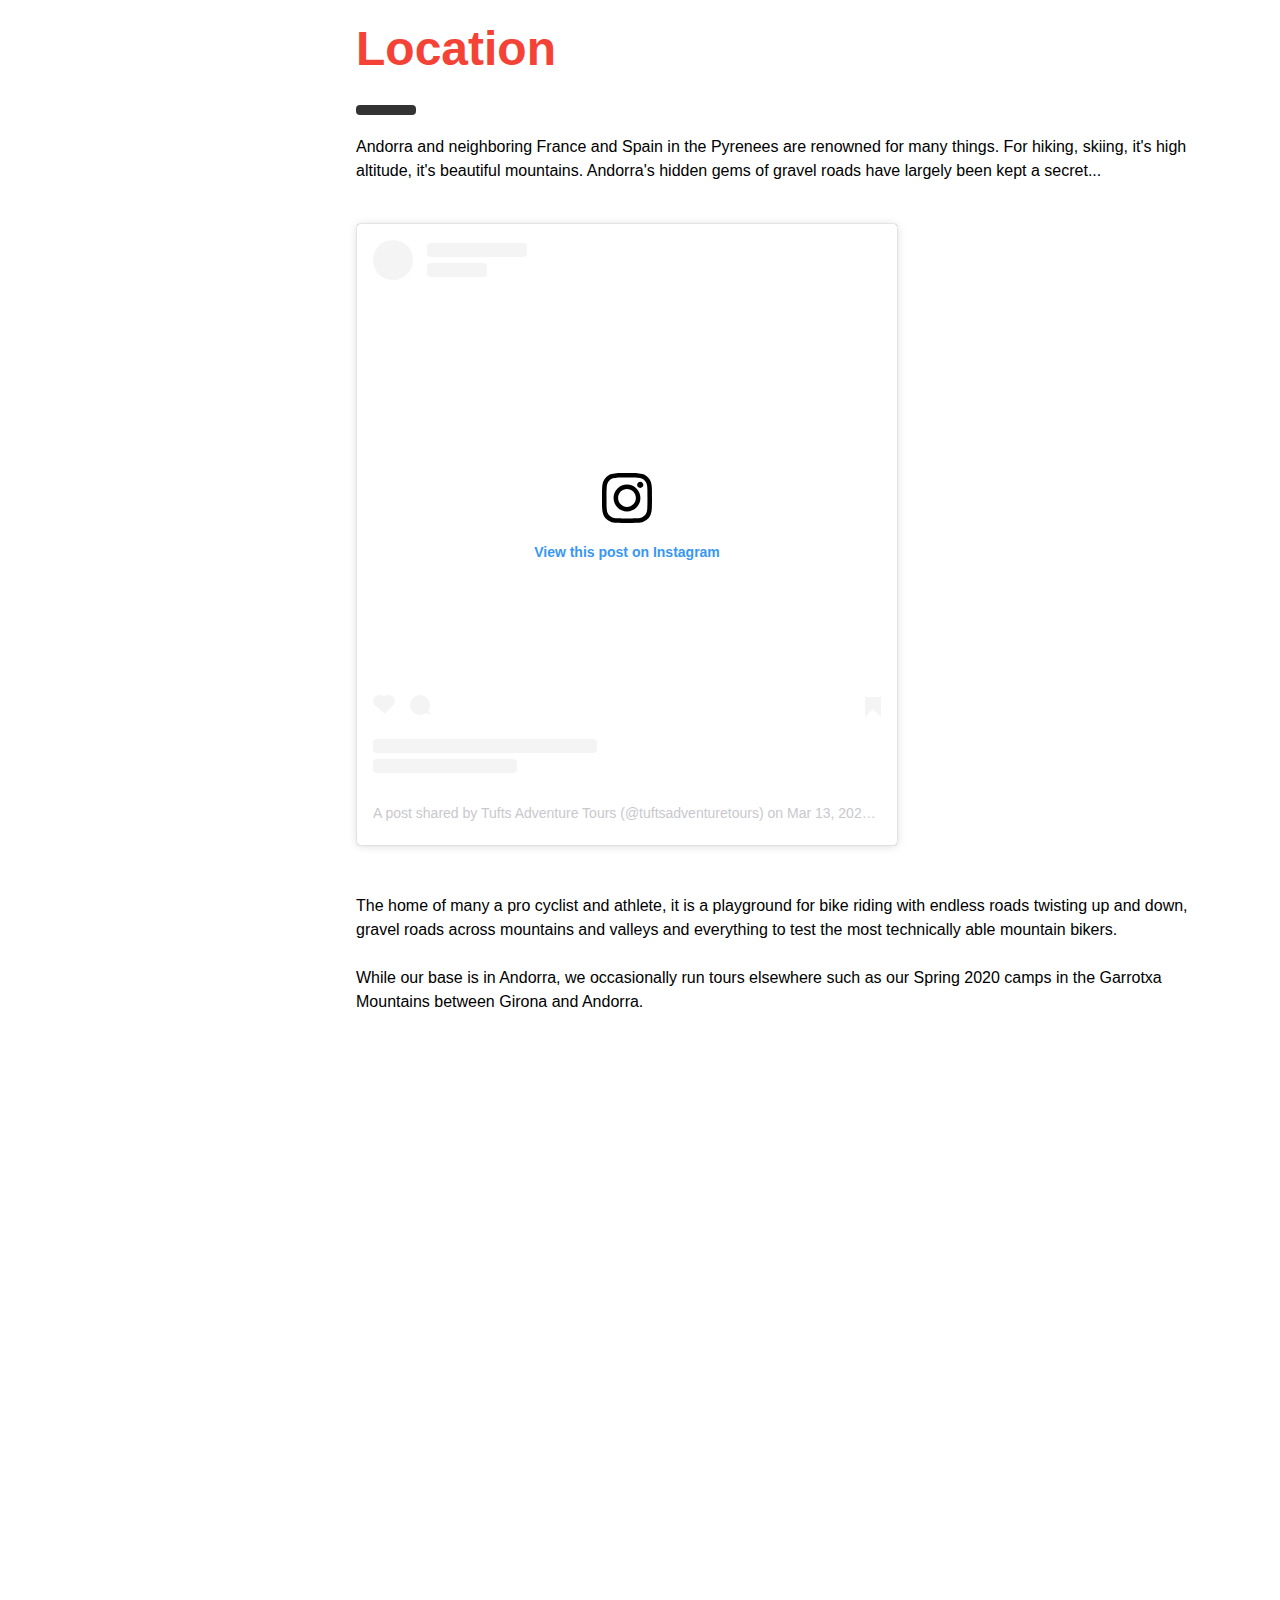
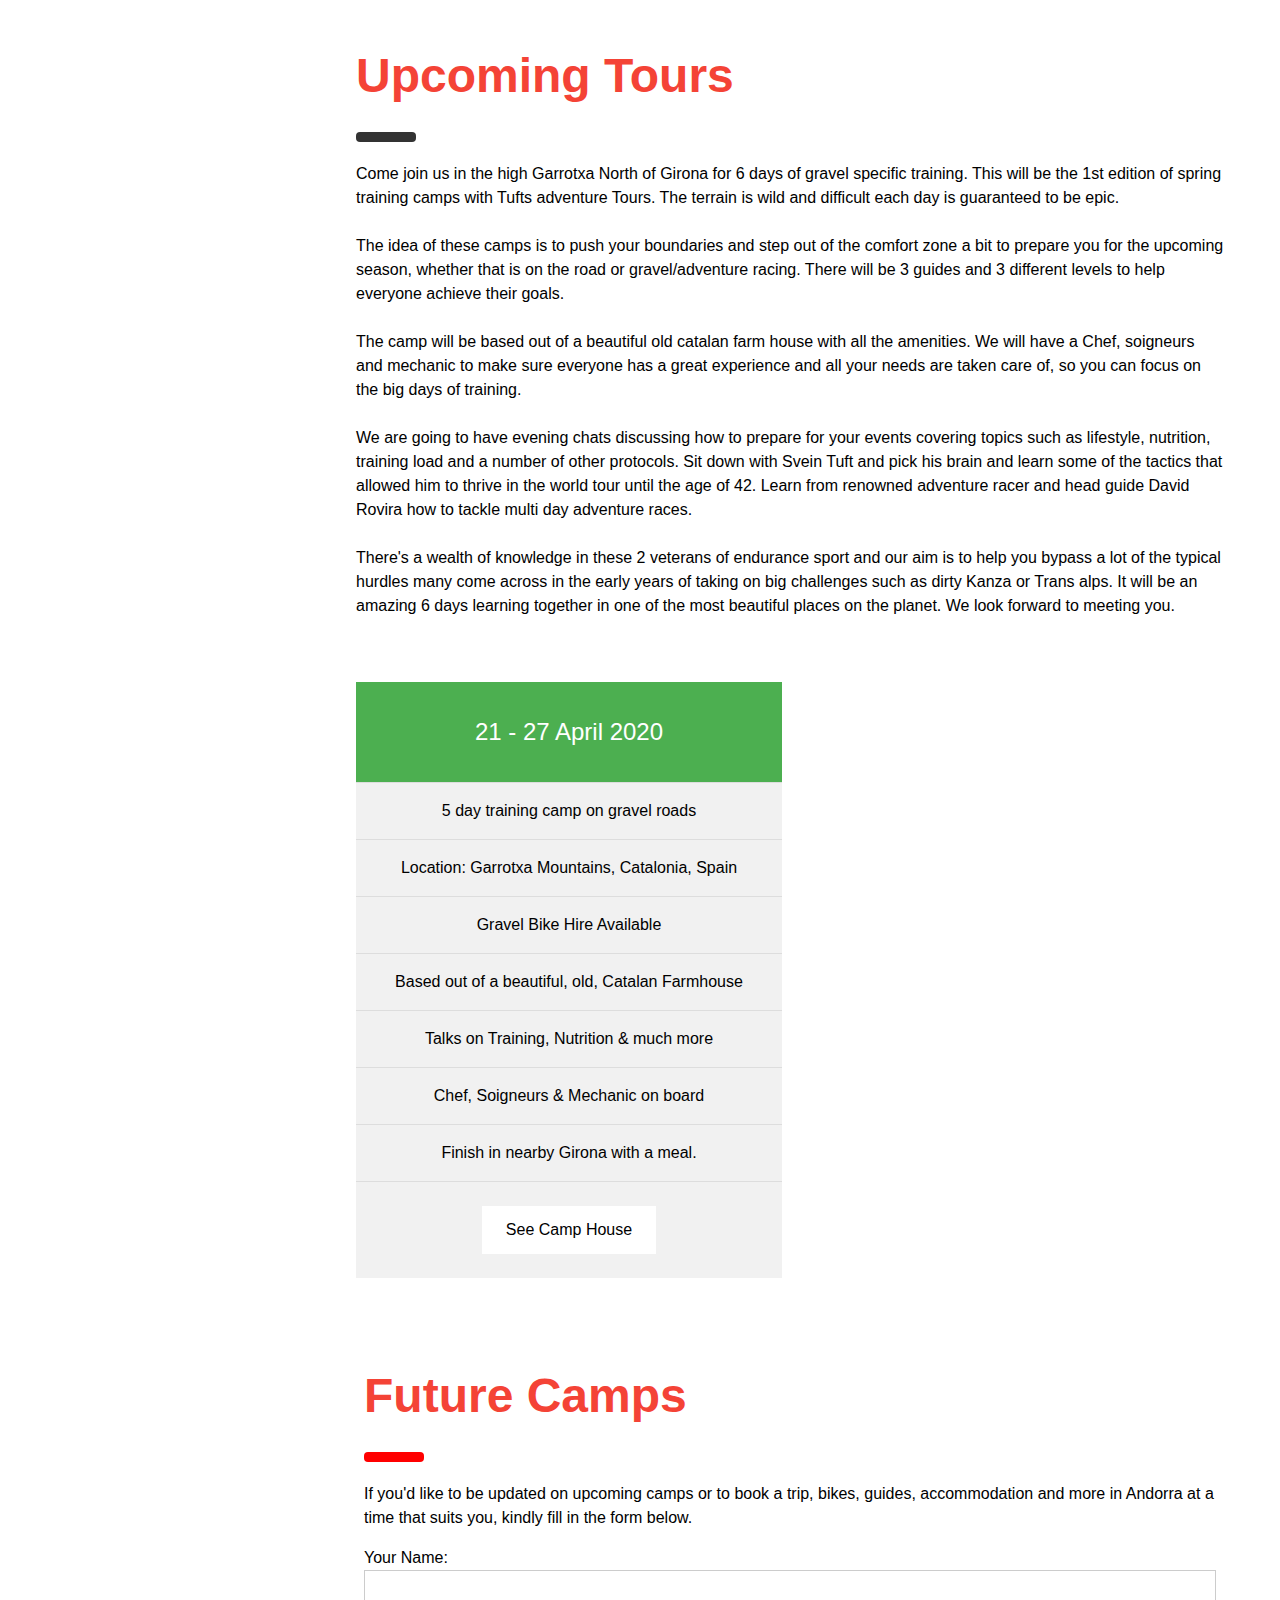
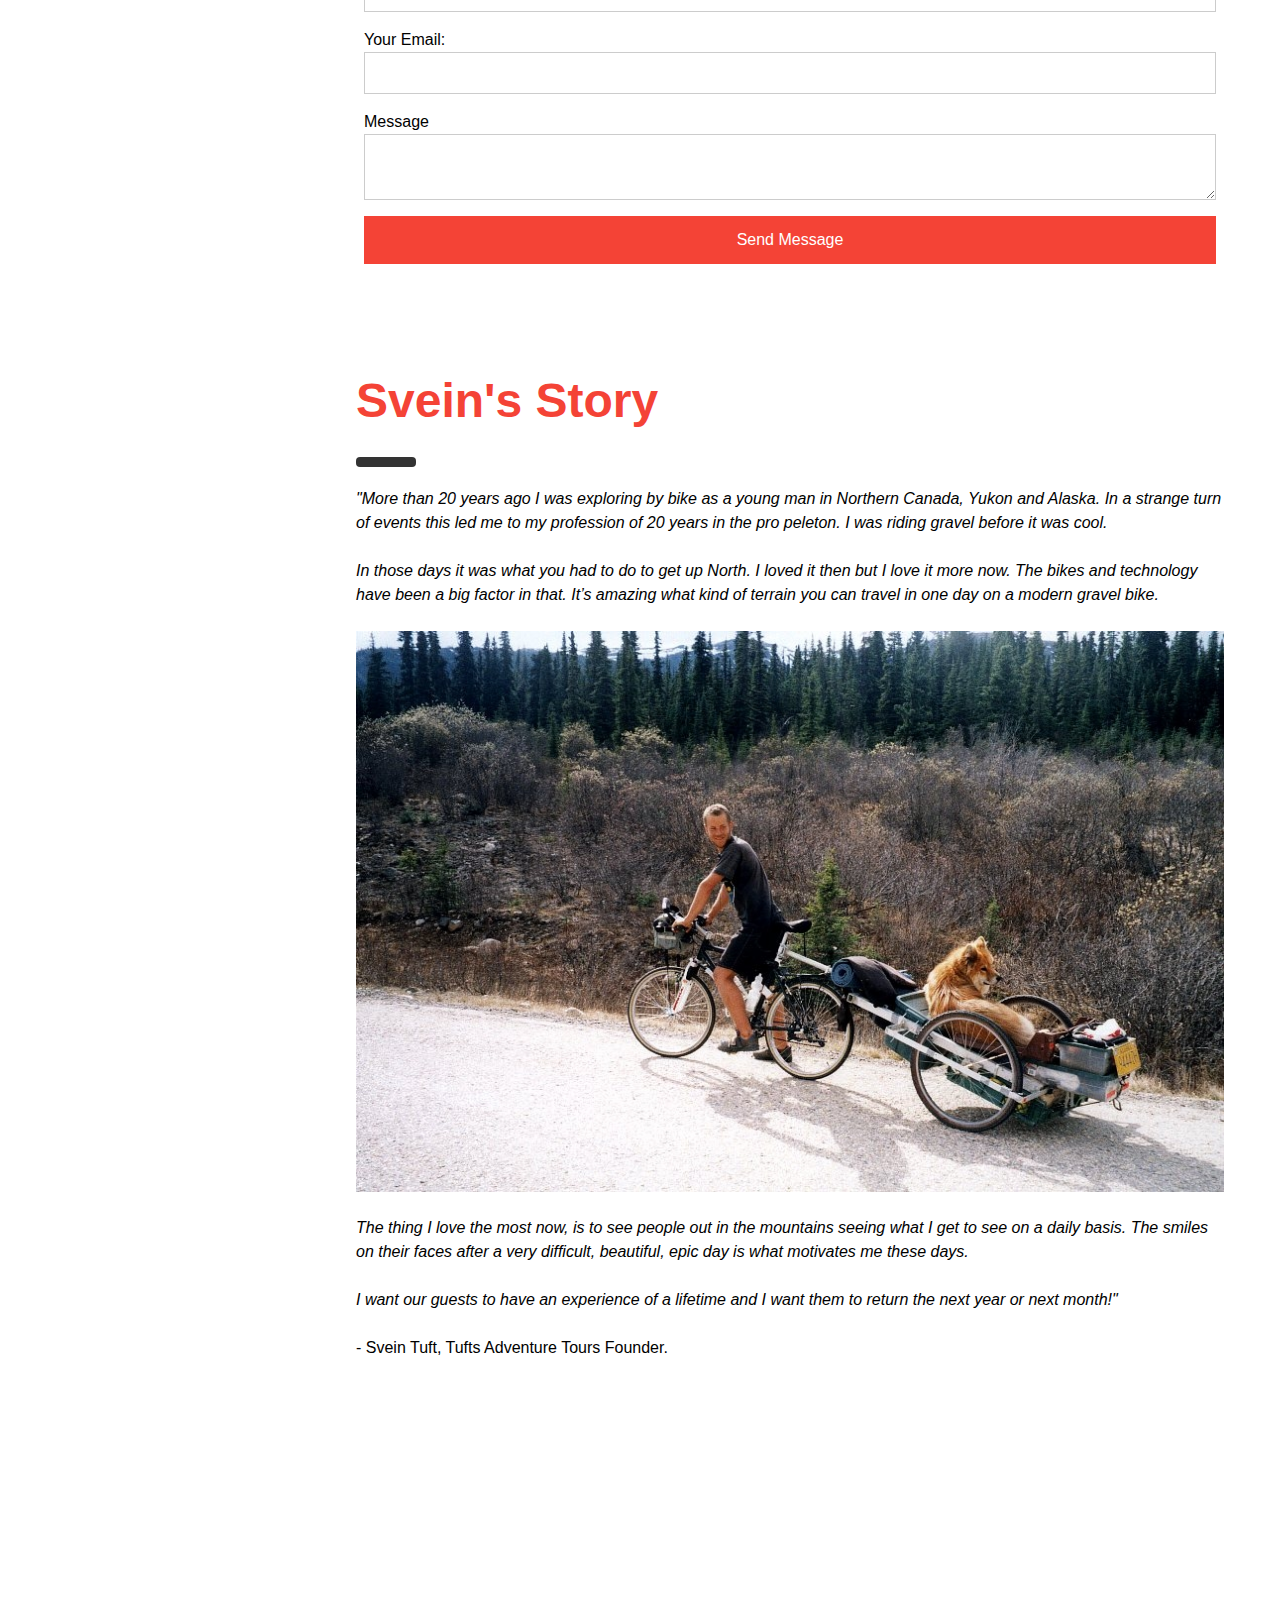
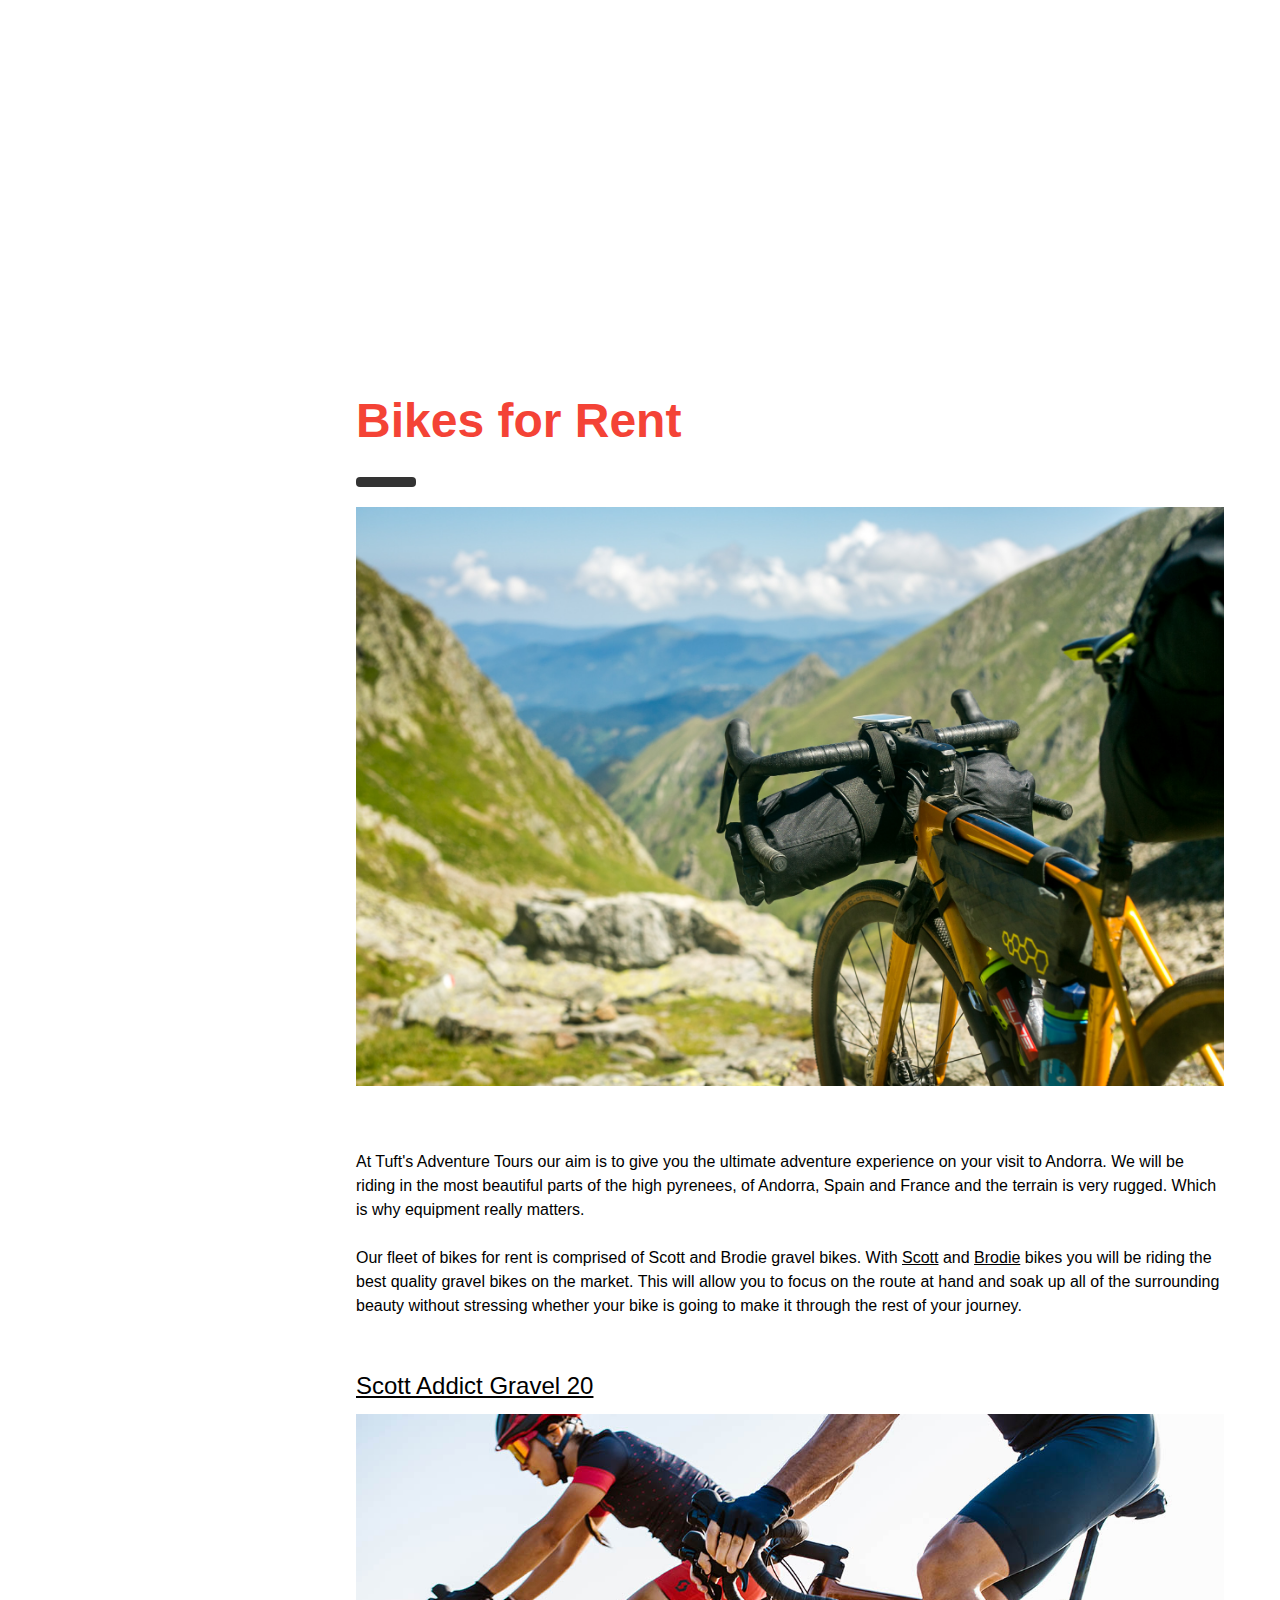
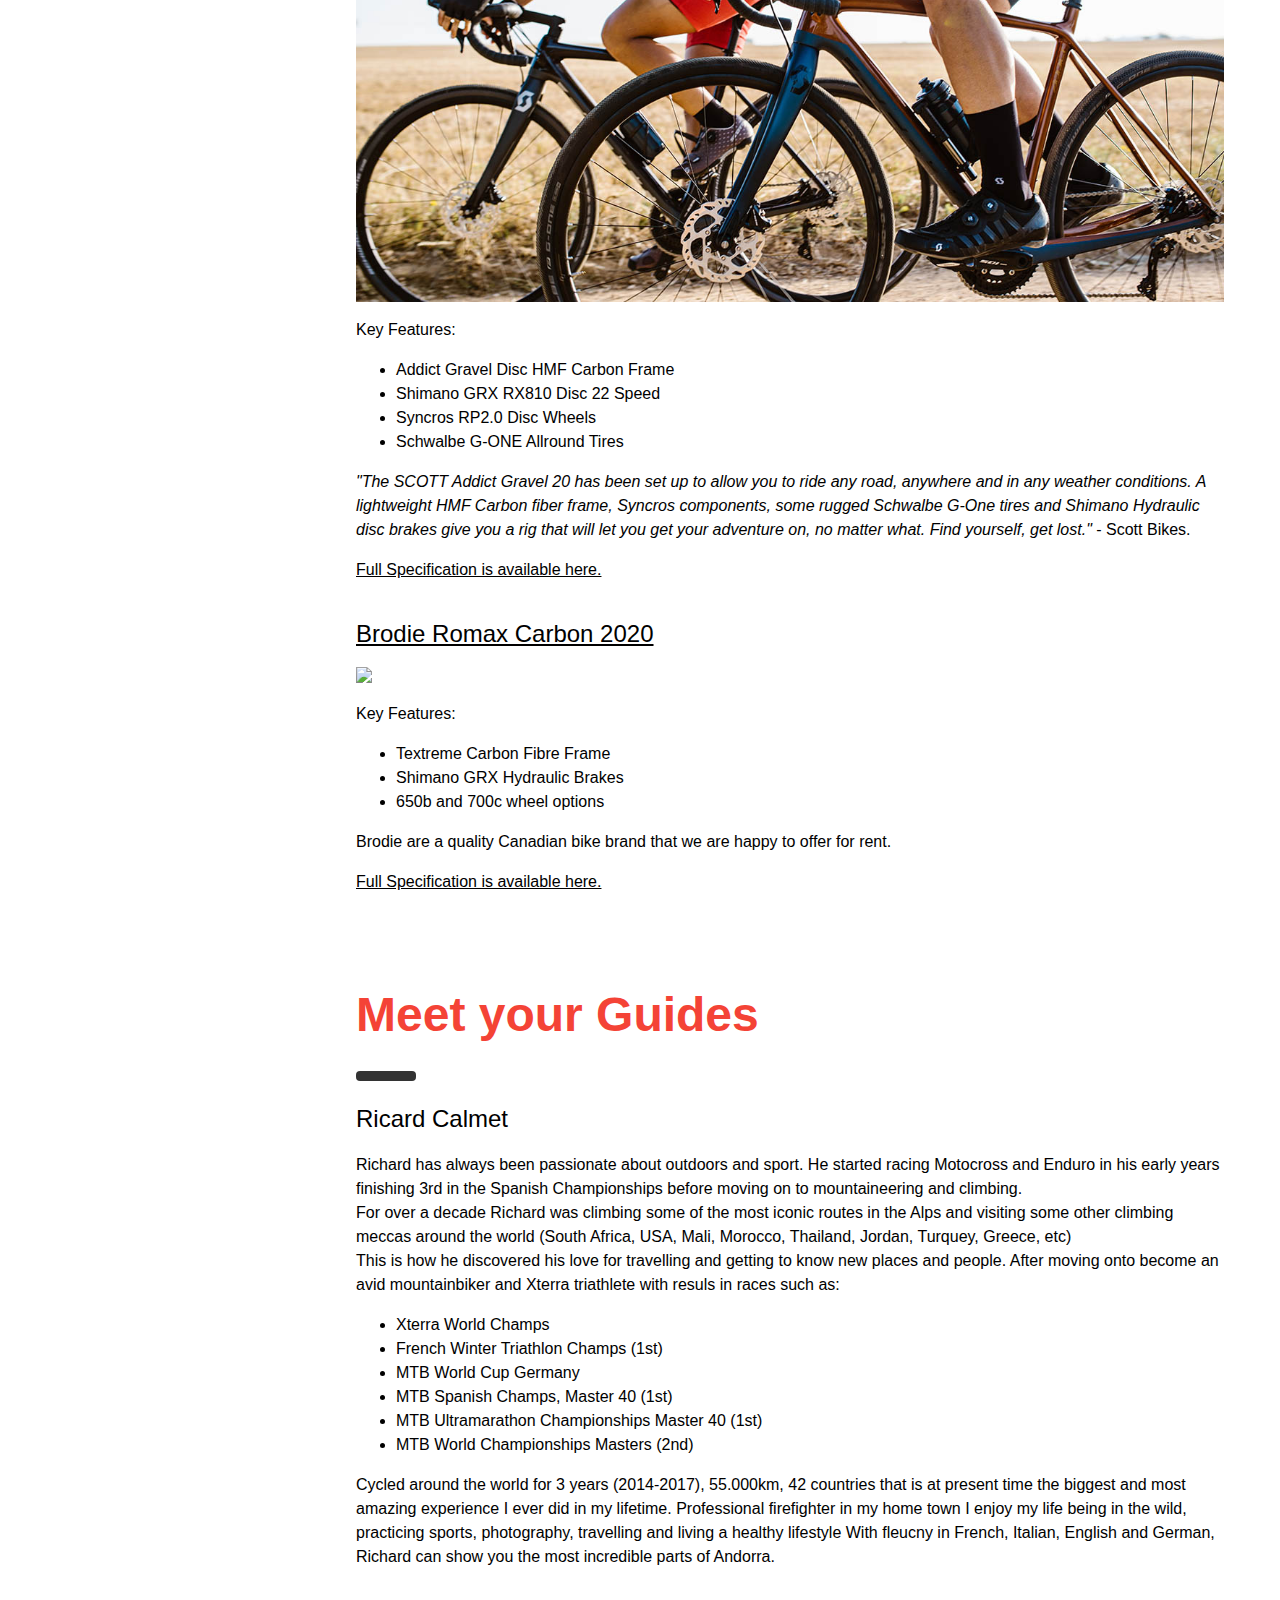
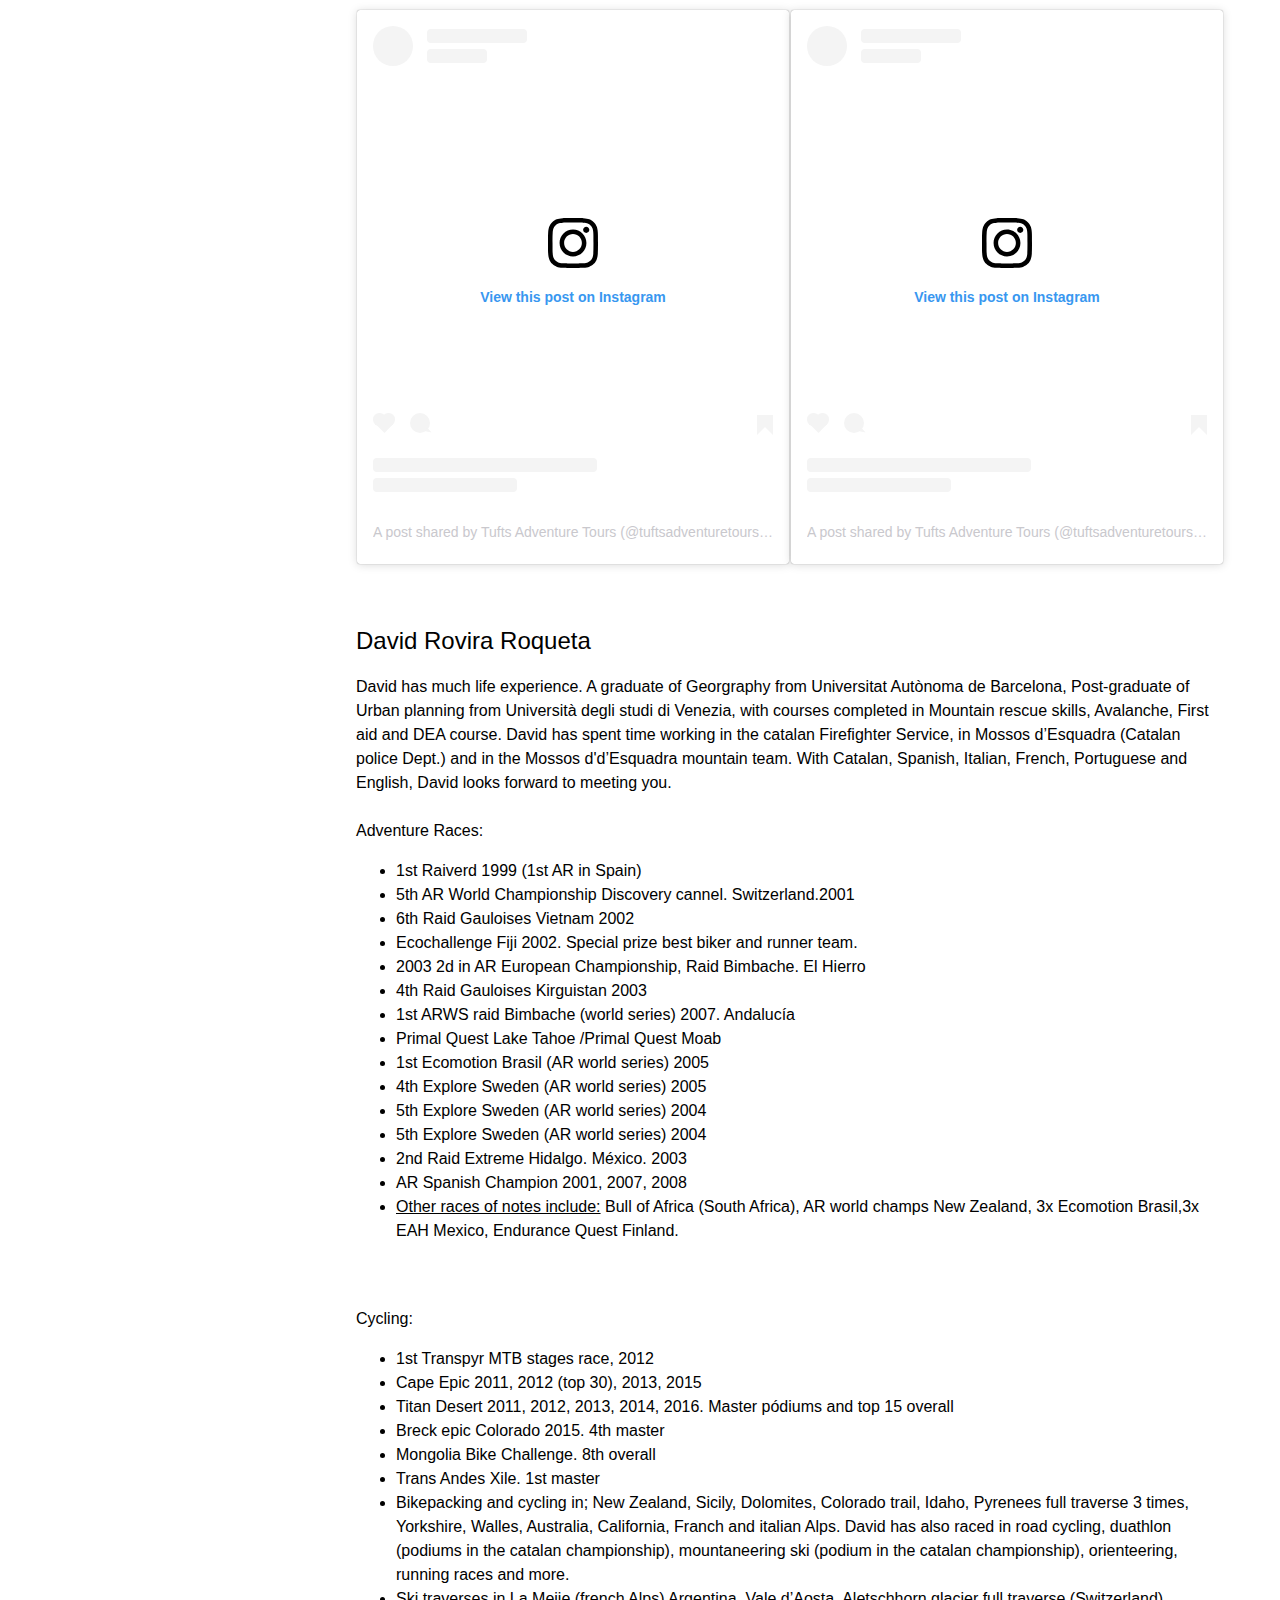
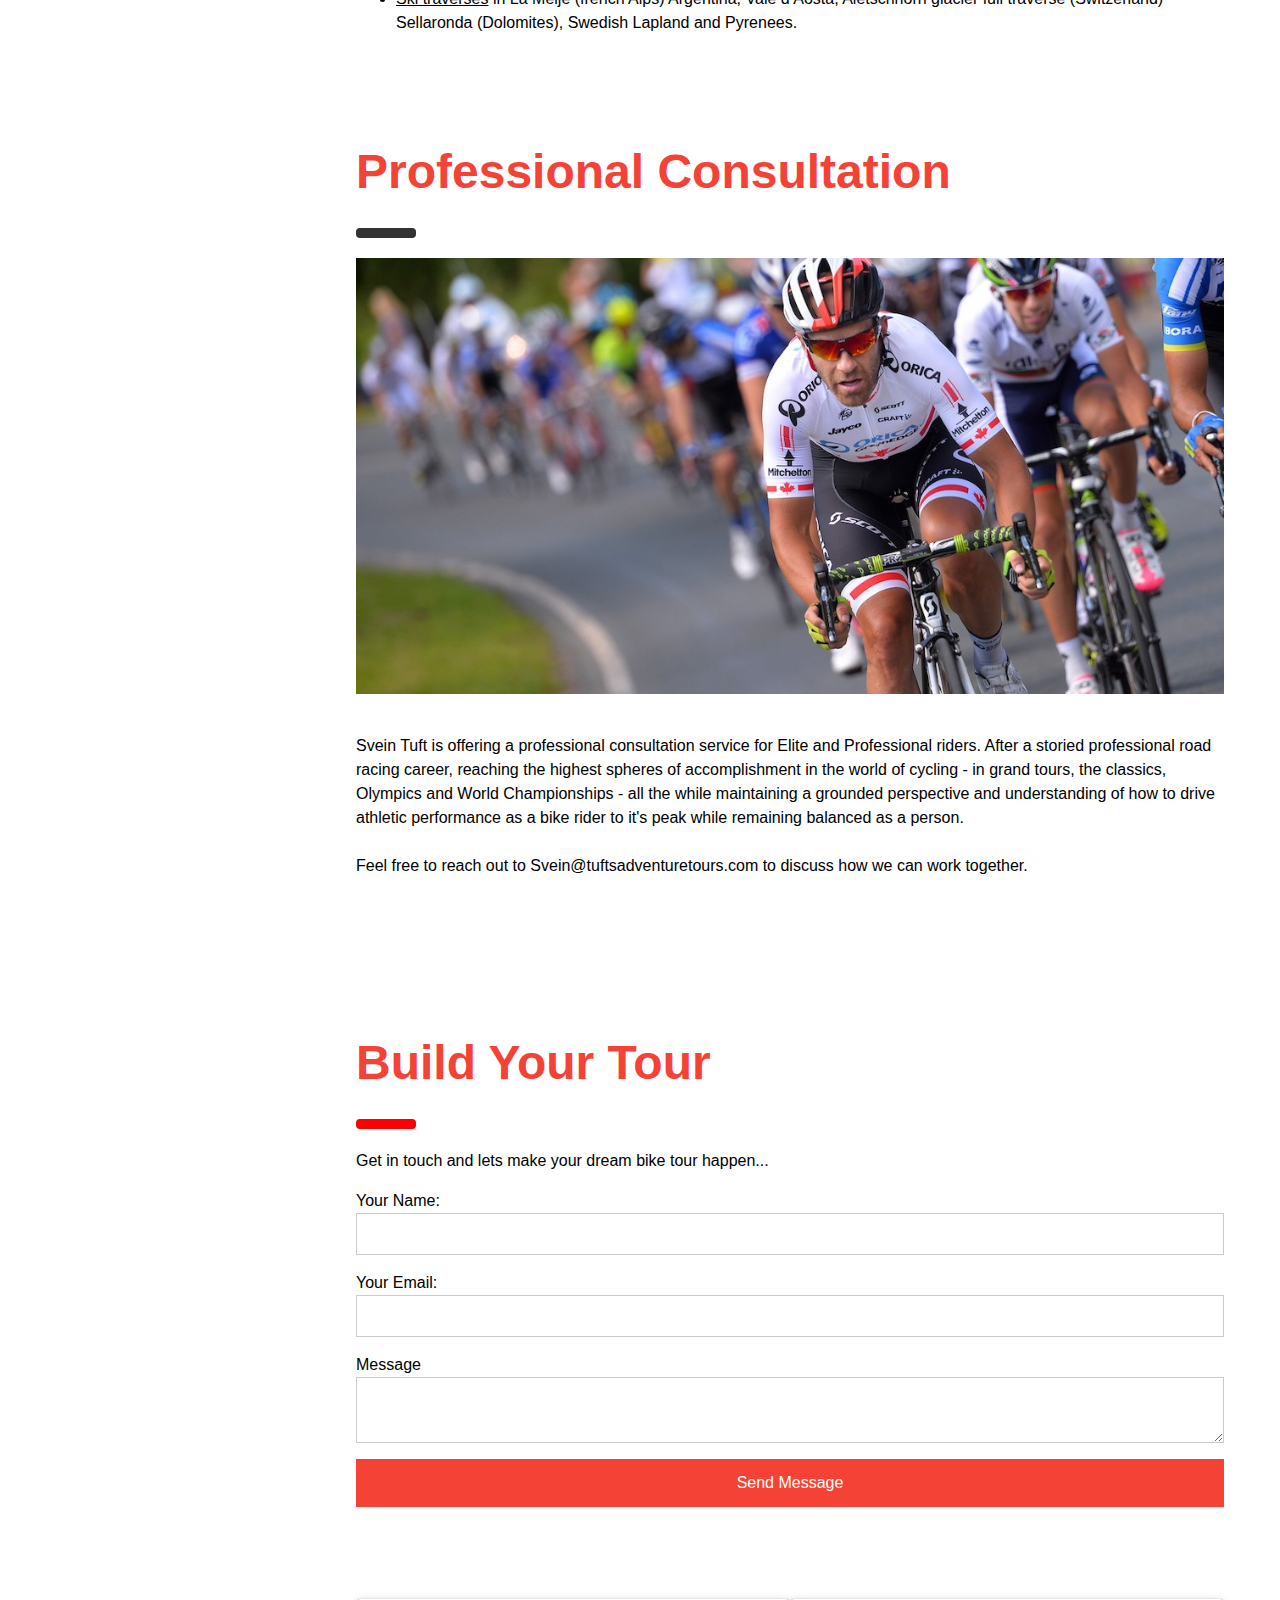
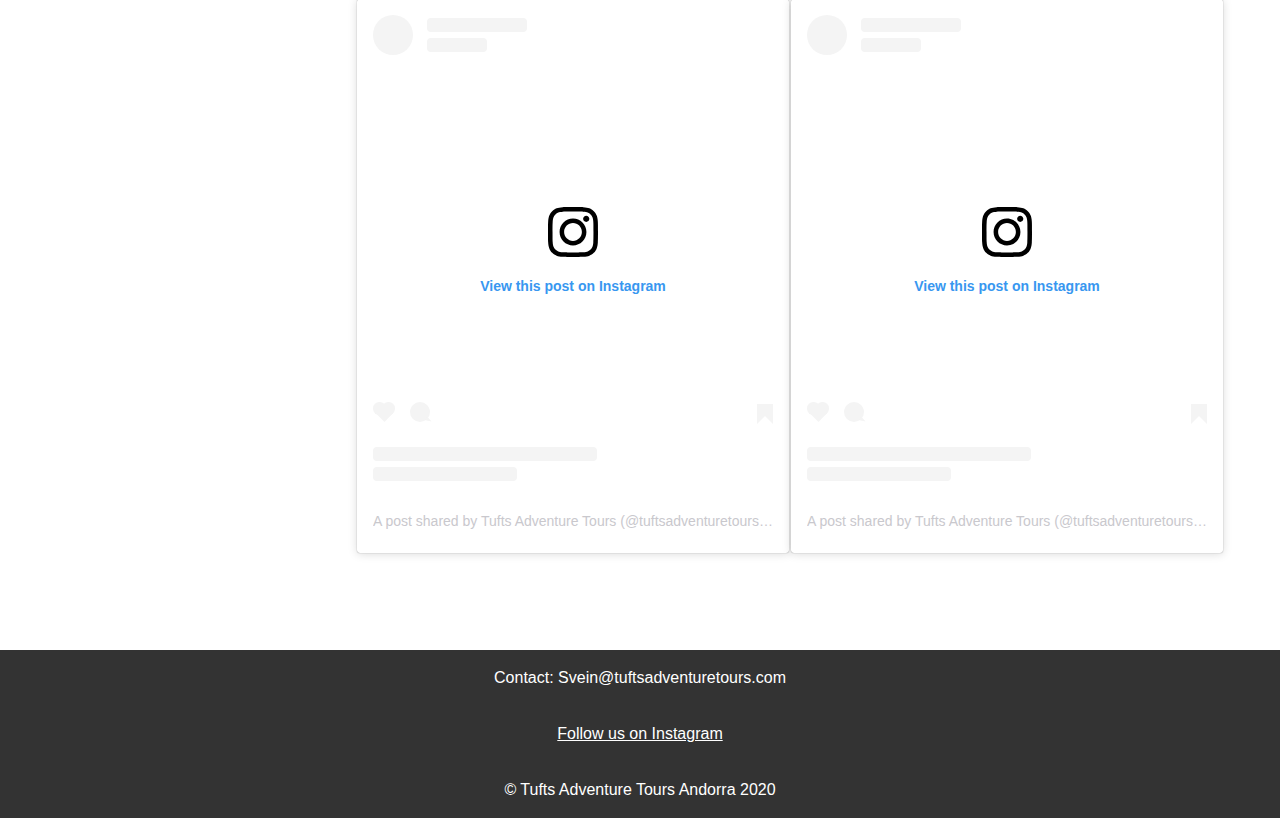
==== commit dcb07aef: "Changes are good to go." ====
--- a/TuftsAdventureTours.com/index.html
+++ b/TuftsAdventureTours.com/index.html
@@ -303,7 +303,7 @@
       </div> -->
 
     <div class="w3-row-padding">
-      <div class="w3-half w3-margin-bottom">
+      <!-- <div class="w3-half w3-margin-bottom">
         <ul class="w3-ul w3-light-grey w3-center">
           <li class="w3-green w3-xlarge w3-padding-32">30 March - 4 April 2020</li>
           <li class="w3-padding-16">5 day training camp on gravel roads</li>
@@ -313,17 +313,17 @@
           <li class="w3-padding-16">Talks on Training, Nutrition & much more</li>
           <li class="w3-padding-16">Chef, Soigneur & Mechanic on board</li>
           <li class="w3-padding-16">Finish in nearby Girona with a meal.</li>
-          <!-- <li class="w3-padding-16">Good deals</li> -->
+          <li class="w3-padding-16">Good deals</li> -->
           <!-- <li class="w3-padding-16">
               <h2>$ 199</h2>
               <span class="w3-opacity">per room</span>
-            </li> -->
+            </li>
           <li class="w3-light-grey w3-padding-24">
             <a href="https://www.experienciarural.cat/en/houses/64-serra-del-bosc"><button
                 class="w3-button w3-white w3-padding-large w3-hover-black">See Camp House</button></a>
           </li>
         </ul>
-      </div>
+      </div> -->
 
       <div class="w3-half">
         <ul class="w3-ul w3-light-grey w3-center">
@@ -346,6 +346,31 @@
                 class="w3-button w3-white w3-padding-large w3-hover-black">See Camp House</button></a>
           </li>
         </ul>
+      </div>
+
+      <div class="w3-container" id="contact" style="margin-top:75px">
+        <h1 class="w3-xxxlarge w3-text-red"><b><br>Future Camps</b></h1>
+        <hr style="width:50px;border:5px solid red" class="w3-round">
+        <p>If you'd like to be updated on upcoming camps or to book a trip, bikes, guides, accommodation and more in Andorra at a time that suits you, kindly fill in the form below.</p>
+        <form action="https://formspree.io/Svein@tuftsadventuretours.com" method="POST">
+          <div class="w3-section">
+            <label>Your Name:
+              <input class="w3-input w3-border" type="text" name="name" required>
+            </label>
+          </div>
+          <div class="w3-section">
+            <label>Your Email:
+              <input class="w3-input w3-border" type="email" name="email" required>
+            </label>
+          </div>
+          <div class="w3-section">
+            <label>Message
+              <textarea class="w3-input w3-border" type="text" name="message" required></textarea>
+            </label>
+          </div>
+          <button type="submit" value="Send Message"
+            class="w3-button w3-block w3-padding-large w3-red w3-margin-bottom submit">Send Message</button>
+        </form>
       </div>
     </div>
 
@@ -720,7 +745,7 @@
     <div class="w3-container" id="contact" style="margin-top:75px">
       <h1 class="w3-xxxlarge w3-text-red"><b>Build Your Tour</b></h1>
       <hr style="width:50px;border:5px solid red" class="w3-round">
-      <p>Get in touch and lets make your dream bike tour happen.</p>
+      <p>Get in touch and lets make your dream bike tour happen...</p>
       <form action="https://formspree.io/Svein@tuftsadventuretours.com" method="POST">
         <div class="w3-section">
           <label>Your Name:
@@ -748,8 +773,8 @@
 
       <blockquote class="instagram-media" data-instgrm-permalink="https://www.instagram.com/p/B7Nm36igjuv/?utm_source=ig_embed&amp;utm_campaign=loading" data-instgrm-version="12" style=" background:#FFF; border:0; border-radius:3px; box-shadow:0 0 1px 0 rgba(0,0,0,0.5),0 1px 10px 0 rgba(0,0,0,0.15); margin: 1px; max-width:540px; min-width:326px; padding:0; width:99.375%; width:-webkit-calc(100% - 2px); width:calc(100% - 2px);"><div style="padding:16px;"> <a href="https://www.instagram.com/p/B7Nm36igjuv/?utm_source=ig_embed&amp;utm_campaign=loading" style=" background:#FFFFFF; line-height:0; padding:0 0; text-align:center; text-decoration:none; width:100%;" target="_blank"> <div style=" display: flex; flex-direction: row; align-items: center;"> <div style="background-color: #F4F4F4; border-radius: 50%; flex-grow: 0; height: 40px; margin-right: 14px; width: 40px;"></div> <div style="display: flex; flex-direction: column; flex-grow: 1; justify-content: center;"> <div style=" background-color: #F4F4F4; border-radius: 4px; flex-grow: 0; height: 14px; margin-bottom: 6px; width: 100px;"></div> <div style=" background-color: #F4F4F4; border-radius: 4px; flex-grow: 0; height: 14px; width: 60px;"></div></div></div><div style="padding: 19% 0;"></div> <div style="display:block; height:50px; margin:0 auto 12px; width:50px;"><svg width="50px" height="50px" viewBox="0 0 60 60" version="1.1" xmlns="https://www.w3.org/2000/svg" xmlns:xlink="https://www.w3.org/1999/xlink"><g stroke="none" stroke-width="1" fill="none" fill-rule="evenodd"><g transform="translate(-511.000000, -20.000000)" fill="#000000"><g><path d="M556.869,30.41 C554.814,30.41 553.148,32.076 553.148,34.131 C553.148,36.186 554.814,37.852 556.869,37.852 C558.924,37.852 560.59,36.186 560.59,34.131 C560.59,32.076 558.924,30.41 556.869,30.41 M541,60.657 C535.114,60.657 530.342,55.887 530.342,50 C530.342,44.114 535.114,39.342 541,39.342 C546.887,39.342 551.658,44.114 551.658,50 C551.658,55.887 546.887,60.657 541,60.657 M541,33.886 C532.1,33.886 524.886,41.1 524.886,50 C524.886,58.899 532.1,66.113 541,66.113 C549.9,66.113 557.115,58.899 557.115,50 C557.115,41.1 549.9,33.886 541,33.886 M565.378,62.101 C565.244,65.022 564.756,66.606 564.346,67.663 C563.803,69.06 563.154,70.057 562.106,71.106 C561.058,72.155 560.06,72.803 558.662,73.347 C557.607,73.757 556.021,74.244 553.102,74.378 C549.944,74.521 548.997,74.552 541,74.552 C533.003,74.552 532.056,74.521 528.898,74.378 C525.979,74.244 524.393,73.757 523.338,73.347 C521.94,72.803 520.942,72.155 519.894,71.106 C518.846,70.057 518.197,69.06 517.654,67.663 C517.244,66.606 516.755,65.022 516.623,62.101 C516.479,58.943 516.448,57.996 516.448,50 C516.448,42.003 516.479,41.056 516.623,37.899 C516.755,34.978 517.244,33.391 517.654,32.338 C518.197,30.938 518.846,29.942 519.894,28.894 C520.942,27.846 521.94,27.196 523.338,26.654 C524.393,26.244 525.979,25.756 528.898,25.623 C532.057,25.479 533.004,25.448 541,25.448 C548.997,25.448 549.943,25.479 553.102,25.623 C556.021,25.756 557.607,26.244 558.662,26.654 C560.06,27.196 561.058,27.846 562.106,28.894 C563.154,29.942 563.803,30.938 564.346,32.338 C564.756,33.391 565.244,34.978 565.378,37.899 C565.522,41.056 565.552,42.003 565.552,50 C565.552,57.996 565.522,58.943 565.378,62.101 M570.82,37.631 C570.674,34.438 570.167,32.258 569.425,30.349 C568.659,28.377 567.633,26.702 565.965,25.035 C564.297,23.368 562.623,22.342 560.652,21.575 C558.743,20.834 556.562,20.326 553.369,20.18 C550.169,20.033 549.148,20 541,20 C532.853,20 531.831,20.033 528.631,20.18 C525.438,20.326 523.257,20.834 521.349,21.575 C519.376,22.342 517.703,23.368 516.035,25.035 C514.368,26.702 513.342,28.377 512.574,30.349 C511.834,32.258 511.326,34.438 511.181,37.631 C511.035,40.831 511,41.851 511,50 C511,58.147 511.035,59.17 511.181,62.369 C511.326,65.562 511.834,67.743 512.574,69.651 C513.342,71.625 514.368,73.296 516.035,74.965 C517.703,76.634 519.376,77.658 521.349,78.425 C523.257,79.167 525.438,79.673 528.631,79.82 C531.831,79.965 532.853,80.001 541,80.001 C549.148,80.001 550.169,79.965 553.369,79.82 C556.562,79.673 558.743,79.167 560.652,78.425 C562.623,77.658 564.297,76.634 565.965,74.965 C567.633,73.296 568.659,71.625 569.425,69.651 C570.167,67.743 570.674,65.562 570.82,62.369 C570.966,59.17 571,58.147 571,50 C571,41.851 570.966,40.831 570.82,37.631"></path></g></g></g></svg></div><div style="padding-top: 8px;"> <div style=" color:#3897f0; font-family:Arial,sans-serif; font-size:14px; font-style:normal; font-weight:550; line-height:18px;"> View this post on Instagram</div></div><div style="padding: 12.5% 0;"></div> <div style="display: flex; flex-direction: row; margin-bottom: 14px; align-items: center;"><div> <div style="background-color: #F4F4F4; border-radius: 50%; height: 12.5px; width: 12.5px; transform: translateX(0px) translateY(7px);"></div> <div style="background-color: #F4F4F4; height: 12.5px; transform: rotate(-45deg) translateX(3px) translateY(1px); width: 12.5px; flex-grow: 0; margin-right: 14px; margin-left: 2px;"></div> <div style="background-color: #F4F4F4; border-radius: 50%; height: 12.5px; width: 12.5px; transform: translateX(9px) translateY(-18px);"></div></div><div style="margin-left: 8px;"> <div style=" background-color: #F4F4F4; border-radius: 50%; flex-grow: 0; height: 20px; width: 20px;"></div> <div style=" width: 0; height: 0; border-top: 2px solid transparent; border-left: 6px solid #f4f4f4; border-bottom: 2px solid transparent; transform: translateX(16px) translateY(-4px) rotate(30deg)"></div></div><div style="margin-left: auto;"> <div style=" width: 0px; border-top: 8px solid #F4F4F4; border-right: 8px solid transparent; transform: translateY(16px);"></div> <div style=" background-color: #F4F4F4; flex-grow: 0; height: 12px; width: 16px; transform: translateY(-4px);"></div> <div style=" width: 0; height: 0; border-top: 8px solid #F4F4F4; border-left: 8px solid transparent; transform: translateY(-4px) translateX(8px);"></div></div></div> <div style="display: flex; flex-direction: column; flex-grow: 1; justify-content: center; margin-bottom: 24px;"> <div style=" background-color: #F4F4F4; border-radius: 4px; flex-grow: 0; height: 14px; margin-bottom: 6px; width: 224px;"></div> <div style=" background-color: #F4F4F4; border-radius: 4px; flex-grow: 0; height: 14px; width: 144px;"></div></div></a><p style=" color:#c9c8cd; font-family:Arial,sans-serif; font-size:14px; line-height:17px; margin-bottom:0; margin-top:8px; overflow:hidden; padding:8px 0 7px; text-align:center; text-overflow:ellipsis; white-space:nowrap;"><a href="https://www.instagram.com/p/B7Nm36igjuv/?utm_source=ig_embed&amp;utm_campaign=loading" style=" color:#c9c8cd; font-family:Arial,sans-serif; font-size:14px; font-style:normal; font-weight:normal; line-height:17px; text-decoration:none;" target="_blank">A post shared by Tufts Adventure Tours (@tuftsadventuretours)</a> on <time style=" font-family:Arial,sans-serif; font-size:14px; line-height:17px;" datetime="2020-01-12T08:18:19+00:00">Jan 12, 2020 at 12:18am PST</time></p></div></blockquote> <script async src="//www.instagram.com/embed.js"></script>
       <blockquote class="instagram-media" data-instgrm-permalink="https://www.instagram.com/p/B7g1Q1nFxxC/?utm_source=ig_embed&amp;utm_campaign=loading" data-instgrm-version="12" style=" background:#FFF; border:0; border-radius:3px; box-shadow:0 0 1px 0 rgba(0,0,0,0.5),0 1px 10px 0 rgba(0,0,0,0.15); margin: 1px; max-width:540px; min-width:326px; padding:0; width:99.375%; width:-webkit-calc(100% - 2px); width:calc(100% - 2px);"><div style="padding:16px;"> <a href="https://www.instagram.com/p/B7g1Q1nFxxC/?utm_source=ig_embed&amp;utm_campaign=loading" style=" background:#FFFFFF; line-height:0; padding:0 0; text-align:center; text-decoration:none; width:100%;" target="_blank"> <div style=" display: flex; flex-direction: row; align-items: center;"> <div style="background-color: #F4F4F4; border-radius: 50%; flex-grow: 0; height: 40px; margin-right: 14px; width: 40px;"></div> <div style="display: flex; flex-direction: column; flex-grow: 1; justify-content: center;"> <div style=" background-color: #F4F4F4; border-radius: 4px; flex-grow: 0; height: 14px; margin-bottom: 6px; width: 100px;"></div> <div style=" background-color: #F4F4F4; border-radius: 4px; flex-grow: 0; height: 14px; width: 60px;"></div></div></div><div style="padding: 19% 0;"></div> <div style="display:block; height:50px; margin:0 auto 12px; width:50px;"><svg width="50px" height="50px" viewBox="0 0 60 60" version="1.1" xmlns="https://www.w3.org/2000/svg" xmlns:xlink="https://www.w3.org/1999/xlink"><g stroke="none" stroke-width="1" fill="none" fill-rule="evenodd"><g transform="translate(-511.000000, -20.000000)" fill="#000000"><g><path d="M556.869,30.41 C554.814,30.41 553.148,32.076 553.148,34.131 C553.148,36.186 554.814,37.852 556.869,37.852 C558.924,37.852 560.59,36.186 560.59,34.131 C560.59,32.076 558.924,30.41 556.869,30.41 M541,60.657 C535.114,60.657 530.342,55.887 530.342,50 C530.342,44.114 535.114,39.342 541,39.342 C546.887,39.342 551.658,44.114 551.658,50 C551.658,55.887 546.887,60.657 541,60.657 M541,33.886 C532.1,33.886 524.886,41.1 524.886,50 C524.886,58.899 532.1,66.113 541,66.113 C549.9,66.113 557.115,58.899 557.115,50 C557.115,41.1 549.9,33.886 541,33.886 M565.378,62.101 C565.244,65.022 564.756,66.606 564.346,67.663 C563.803,69.06 563.154,70.057 562.106,71.106 C561.058,72.155 560.06,72.803 558.662,73.347 C557.607,73.757 556.021,74.244 553.102,74.378 C549.944,74.521 548.997,74.552 541,74.552 C533.003,74.552 532.056,74.521 528.898,74.378 C525.979,74.244 524.393,73.757 523.338,73.347 C521.94,72.803 520.942,72.155 519.894,71.106 C518.846,70.057 518.197,69.06 517.654,67.663 C517.244,66.606 516.755,65.022 516.623,62.101 C516.479,58.943 516.448,57.996 516.448,50 C516.448,42.003 516.479,41.056 516.623,37.899 C516.755,34.978 517.244,33.391 517.654,32.338 C518.197,30.938 518.846,29.942 519.894,28.894 C520.942,27.846 521.94,27.196 523.338,26.654 C524.393,26.244 525.979,25.756 528.898,25.623 C532.057,25.479 533.004,25.448 541,25.448 C548.997,25.448 549.943,25.479 553.102,25.623 C556.021,25.756 557.607,26.244 558.662,26.654 C560.06,27.196 561.058,27.846 562.106,28.894 C563.154,29.942 563.803,30.938 564.346,32.338 C564.756,33.391 565.244,34.978 565.378,37.899 C565.522,41.056 565.552,42.003 565.552,50 C565.552,57.996 565.522,58.943 565.378,62.101 M570.82,37.631 C570.674,34.438 570.167,32.258 569.425,30.349 C568.659,28.377 567.633,26.702 565.965,25.035 C564.297,23.368 562.623,22.342 560.652,21.575 C558.743,20.834 556.562,20.326 553.369,20.18 C550.169,20.033 549.148,20 541,20 C532.853,20 531.831,20.033 528.631,20.18 C525.438,20.326 523.257,20.834 521.349,21.575 C519.376,22.342 517.703,23.368 516.035,25.035 C514.368,26.702 513.342,28.377 512.574,30.349 C511.834,32.258 511.326,34.438 511.181,37.631 C511.035,40.831 511,41.851 511,50 C511,58.147 511.035,59.17 511.181,62.369 C511.326,65.562 511.834,67.743 512.574,69.651 C513.342,71.625 514.368,73.296 516.035,74.965 C517.703,76.634 519.376,77.658 521.349,78.425 C523.257,79.167 525.438,79.673 528.631,79.82 C531.831,79.965 532.853,80.001 541,80.001 C549.148,80.001 550.169,79.965 553.369,79.82 C556.562,79.673 558.743,79.167 560.652,78.425 C562.623,77.658 564.297,76.634 565.965,74.965 C567.633,73.296 568.659,71.625 569.425,69.651 C570.167,67.743 570.674,65.562 570.82,62.369 C570.966,59.17 571,58.147 571,50 C571,41.851 570.966,40.831 570.82,37.631"></path></g></g></g></svg></div><div style="padding-top: 8px;"> <div style=" color:#3897f0; font-family:Arial,sans-serif; font-size:14px; font-style:normal; font-weight:550; line-height:18px;"> View this post on Instagram</div></div><div style="padding: 12.5% 0;"></div> <div style="display: flex; flex-direction: row; margin-bottom: 14px; align-items: center;"><div> <div style="background-color: #F4F4F4; border-radius: 50%; height: 12.5px; width: 12.5px; transform: translateX(0px) translateY(7px);"></div> <div style="background-color: #F4F4F4; height: 12.5px; transform: rotate(-45deg) translateX(3px) translateY(1px); width: 12.5px; flex-grow: 0; margin-right: 14px; margin-left: 2px;"></div> <div style="background-color: #F4F4F4; border-radius: 50%; height: 12.5px; width: 12.5px; transform: translateX(9px) translateY(-18px);"></div></div><div style="margin-left: 8px;"> <div style=" background-color: #F4F4F4; border-radius: 50%; flex-grow: 0; height: 20px; width: 20px;"></div> <div style=" width: 0; height: 0; border-top: 2px solid transparent; border-left: 6px solid #f4f4f4; border-bottom: 2px solid transparent; transform: translateX(16px) translateY(-4px) rotate(30deg)"></div></div><div style="margin-left: auto;"> <div style=" width: 0px; border-top: 8px solid #F4F4F4; border-right: 8px solid transparent; transform: translateY(16px);"></div> <div style=" background-color: #F4F4F4; flex-grow: 0; height: 12px; width: 16px; transform: translateY(-4px);"></div> <div style=" width: 0; height: 0; border-top: 8px solid #F4F4F4; border-left: 8px solid transparent; transform: translateY(-4px) translateX(8px);"></div></div></div> <div style="display: flex; flex-direction: column; flex-grow: 1; justify-content: center; margin-bottom: 24px;"> <div style=" background-color: #F4F4F4; border-radius: 4px; flex-grow: 0; height: 14px; margin-bottom: 6px; width: 224px;"></div> <div style=" background-color: #F4F4F4; border-radius: 4px; flex-grow: 0; height: 14px; width: 144px;"></div></div></a><p style=" color:#c9c8cd; font-family:Arial,sans-serif; font-size:14px; line-height:17px; margin-bottom:0; margin-top:8px; overflow:hidden; padding:8px 0 7px; text-align:center; text-overflow:ellipsis; white-space:nowrap;"><a href="https://www.instagram.com/p/B7g1Q1nFxxC/?utm_source=ig_embed&amp;utm_campaign=loading" style=" color:#c9c8cd; font-family:Arial,sans-serif; font-size:14px; font-style:normal; font-weight:normal; line-height:17px; text-decoration:none;" target="_blank">A post shared by Tufts Adventure Tours (@tuftsadventuretours)</a> on <time style=" font-family:Arial,sans-serif; font-size:14px; line-height:17px;" datetime="2020-01-19T19:29:37+00:00">Jan 19, 2020 at 11:29am PST</time></p></div></blockquote> <script async src="//www.instagram.com/embed.js"></script>
-    </div>
-
+    </div>        
+    <br><br><br><br>
     </div>
 
   </div>
